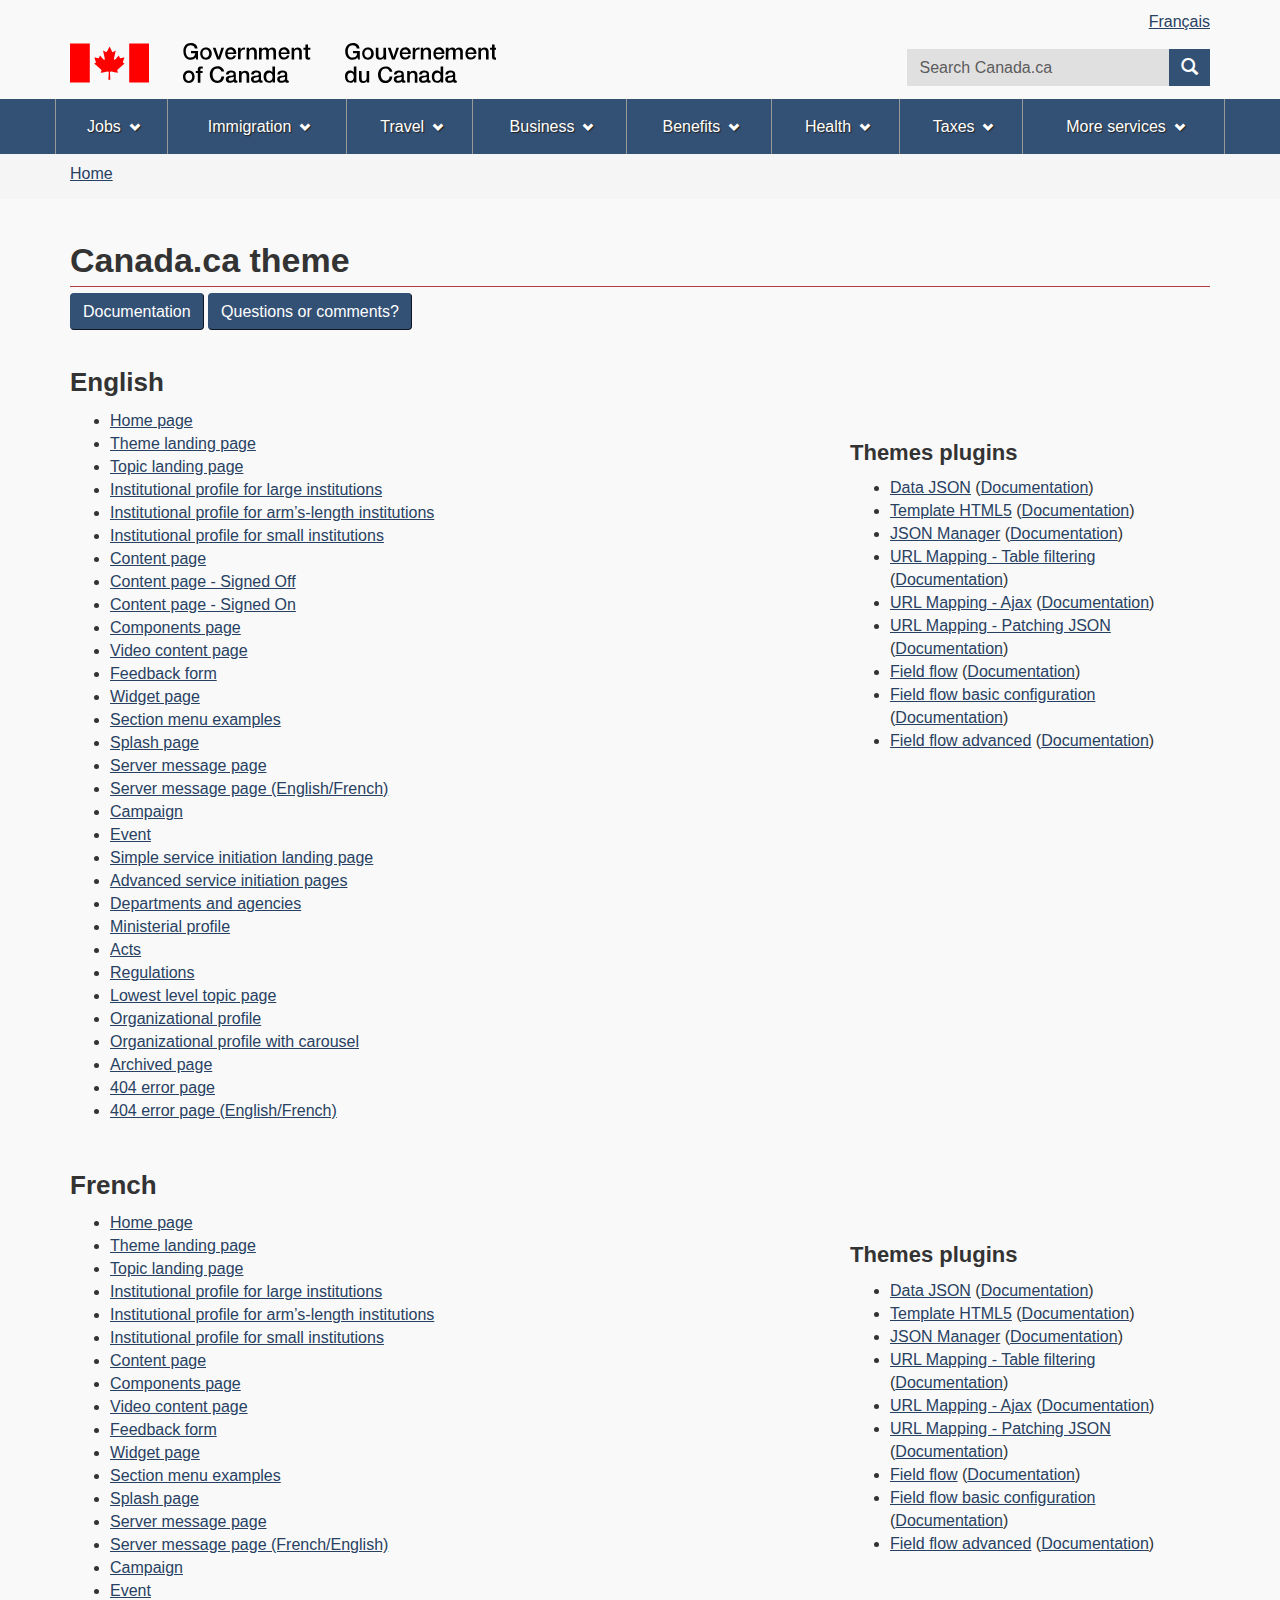
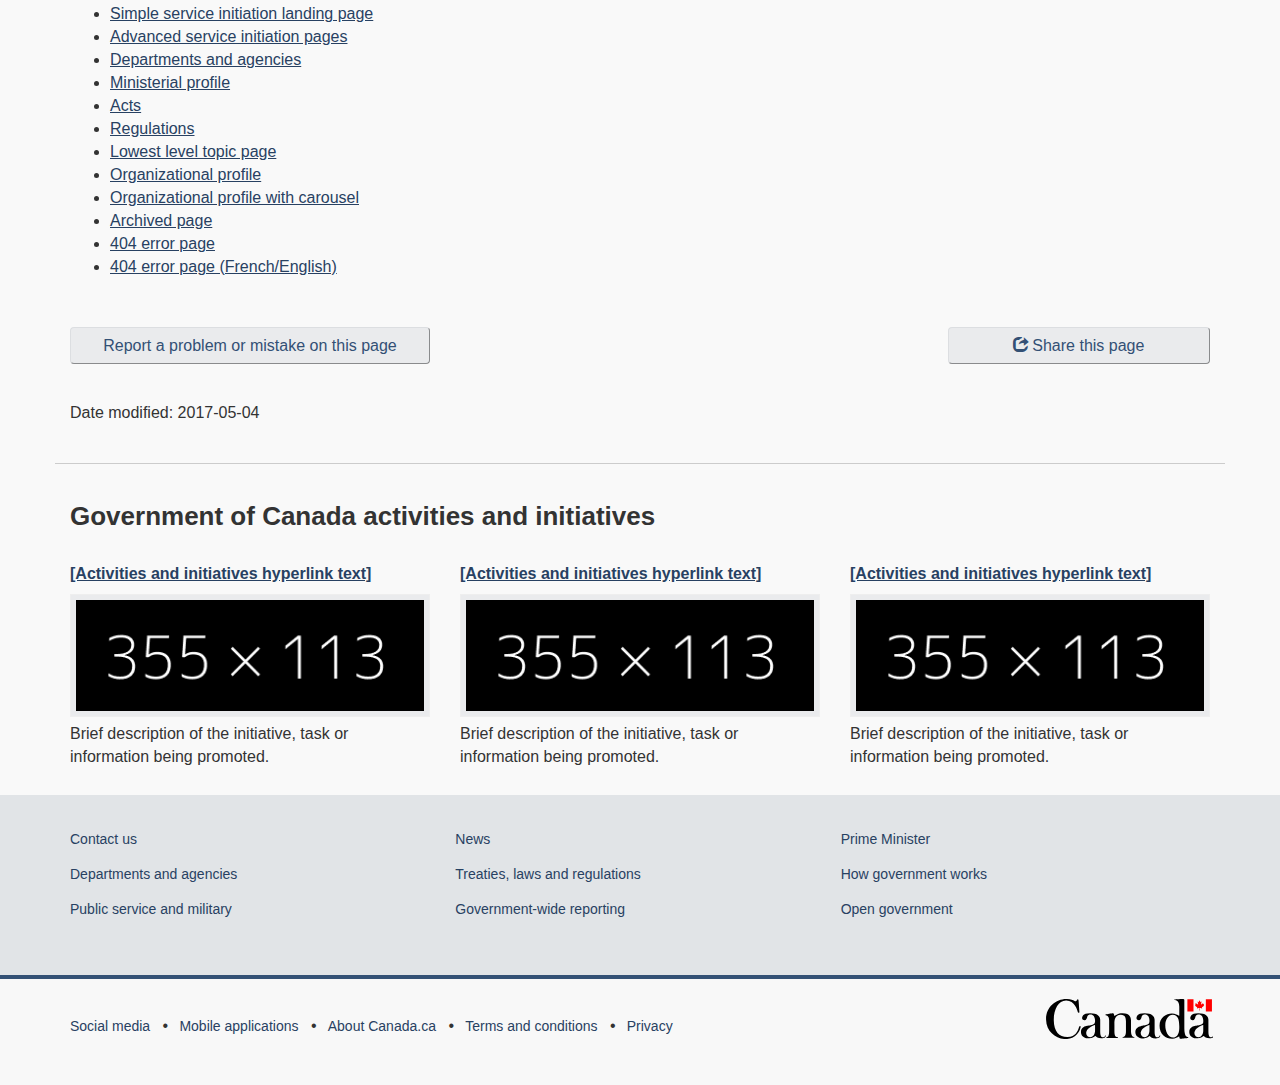
==== site/index-en.html @ 8832d7b1 "Full Canada.ca WET-BOEW theme, unminified with template pages and without docs and examples." ====
<!DOCTYPE html>
<!--[if lt IE 9]><html class="no-js lt-ie9" lang="en" dir="ltr"><![endif]-->
<!--[if gt IE 8]><!-->
<html class="no-js" lang="en" dir="ltr">
<!--<![endif]-->
	<head>
		<meta charset="utf-8" />
		<!-- Web Experience Toolkit (WET) / Boîte à outils de l'expérience Web (BOEW)
		wet-boew.github.io/wet-boew/License-en.html / wet-boew.github.io/wet-boew/Licence-fr.html -->
		<title>Canada.ca theme  -  Canada.ca</title>
		<meta content="width=device-width, initial-scale=1" name="viewport" />
		<!-- Meta data -->
		<meta name="description" content="Web Experience Toolkit (WET) includes reusable components for building and maintaining innovative Web sites that are accessible, usable, and interoperable. These reusable components are open source software and free for use by departments and external Web communities" />
		<!-- Meta data-->
		<!--[if gte IE 9 | !IE ]><!-->
		<link href="./../GCWeb/assets/favicon.ico" rel="icon" type="image/x-icon" />
		<link rel="stylesheet" href="./../GCWeb/css/theme.css" />
		<!--<![endif]-->
		
		
		
		
		<!--[if lt IE 9]>
		<link href="./../GCWeb/assets/favicon.ico" rel="shortcut icon" />
		
		<link rel="stylesheet" href="./../GCWeb/css/ie8-theme.css" />
		<script src="http://ajax.googleapis.com/ajax/libs/jquery/1.11.1/jquery.js"></script>
		<script src="./../wet-boew/js/ie8-wet-boew.js"></script>
		<![endif]-->
		<!--[if lte IE 9]>
		
		
		<![endif]-->
		
		<noscript><link rel="stylesheet" href="./../wet-boew/css/noscript.css" /></noscript>
		
		<!-- Google Tag Manager DO NOT REMOVE OR MODIFY - NE PAS SUPPRIMER OU MODIFIER -->
		<script>dataLayer1 = [];</script>
		<!-- End Google Tag Manager -->
	</head>
	<body vocab="http://schema.org/" typeof="WebPage">
		
<!-- Google Tag Manager DO NOT REMOVE OR MODIFY - NE PAS SUPPRIMER OU MODIFIER -->
<noscript><iframe title="Google Tag Manager" src="//www.googletagmanager.com/ns.html?id=GTM-TLGQ9K" height="0" width="0" style="display:none;visibility:hidden"></iframe></noscript>
<script>(function(w,d,s,l,i){w[l]=w[l]||[];w[l].push({'gtm.start': new Date().getTime(),event:'gtm.js'});var f=d.getElementsByTagName(s)[0], j=d.createElement(s),dl=l!='dataLayer1'?'&l='+l:'';j.async=true;j.src='//www.googletagmanager.com/gtm.js?id='+i+dl;f.parentNode.insertBefore(j,f);})(window,document,'script','dataLayer1','GTM-TLGQ9K');</script>
<!-- End Google Tag Manager -->
<ul id="wb-tphp">
	<li class="wb-slc">
		<a class="wb-sl" href="#wb-cont">Skip to main content</a>
	</li>
	<li class="wb-slc visible-sm visible-md visible-lg">
		<a class="wb-sl" href="#wb-info">Skip to "About this site"</a>
	</li>
</ul><header role="banner">
	<div id="wb-bnr" class="container">
	<section id="wb-lng" class="visible-md visible-lg text-right">
		<h2 class="wb-inv">Language selection</h2>
		<div class="row">
			<div class="col-md-12">
				<ul class="list-inline margin-bottom-none">
					<li><a lang="fr" href="index-fr.html">Français</a></li>
				</ul>
			</div>
		</div>
	</section>
		<div class="row">
				<div class="brand col-xs-8 col-sm-9 col-md-6">
					<a href="https://www.canada.ca/en.html"><object type="image/svg+xml" tabindex="-1" data="./../GCWeb/assets/sig-blk-en.svg"></object><span class="wb-inv"> Government of Canada / <span lang="fr">Gouvernement du Canada</span></span></a>
				</div>
	<section class="wb-mb-links col-xs-4 col-sm-3 visible-sm visible-xs" id="wb-glb-mn">
		<h2>Search and menus</h2>
		<ul class="list-inline text-right chvrn">
			<li><a href="#mb-pnl" title="Search and menus" aria-controls="mb-pnl" class="overlay-lnk" role="button"><span class="glyphicon glyphicon-search"><span class="glyphicon glyphicon-th-list"><span class="wb-inv">Search and menus</span></span></span></a></li>
		</ul>
		<div id="mb-pnl"></div>
	</section>
	<section id="wb-srch" class="col-xs-6 text-right visible-md visible-lg">
		<h2>Search</h2>
		<form action="#" method="post" name="cse-search-box" role="search" class="form-inline">
			<div class="form-group">
				<label for="wb-srch-q" class="wb-inv">Search website</label>
				<input id="wb-srch-q" list="wb-srch-q-ac" class="wb-srch-q form-control" name="q" type="search" value="" size="27" maxlength="150" placeholder="Search Canada.ca" />
				<datalist id="wb-srch-q-ac">
					<!--[if lte IE 9]><select><![endif]-->
					<!--[if lte IE 9]></select><![endif]-->
				</datalist>
			</div>
			<div class="form-group submit">
				<button type="submit" id="wb-srch-sub" class="btn btn-primary btn-small" name="wb-srch-sub"><span class="glyphicon-search glyphicon"></span><span class="wb-inv">Search</span></button>
			</div>
		</form>
	</section>
		</div>
	</div>
	<nav role="navigation" id="wb-sm" data-ajax-replace="./ajax/sitemenu-en.html" data-trgt="mb-pnl" class="wb-menu visible-md visible-lg" typeof="SiteNavigationElement">
		<div class="container nvbar">
			<h2>Topics menu</h2>
			<div class="row">
				<ul class="list-inline menu">
					<li><a href="https://www.canada.ca/en/services/jobs.html">Jobs</a></li>
					<li><a href="http://www.cic.gc.ca/english/index.asp">Immigration</a></li>
					<li><a href="https://travel.gc.ca/">Travel</a></li>
					<li><a href="https://www.canada.ca/en/services/business.html">Business</a></li>
					<li><a href="https://www.canada.ca/en/services/benefits.html">Benefits</a></li>
					<li><a href="https://www.canada.ca/en/services/health.html">Health</a></li>
					<li><a href="https://www.canada.ca/en/services/taxes.html">Taxes</a></li>
					<li><a href="https://www.canada.ca/en/services.html">More services</a></li>
				</ul>
			</div>
		</div>
	</nav>
	<nav role="navigation" id="wb-bc" property="breadcrumb">
		<h2>You are here:</h2>
		<div class="container">
			<div class="row">
				<ol class="breadcrumb">
									<li><a href="https://www.canada.ca/en.html">Home</a></li>
					
				</ol>
			</div>
		</div>
	</nav>
</header>
<main role="main" property="mainContentOfPage" class="container





">
			<h1 property="name" id="wb-cont">Canada.ca theme</h1>
			
			<p>
				<a class="btn btn-primary" href="docs/ref/GCWeb/GCWeb-en.html">Documentation</a>
				<a class="btn btn-primary" href="https://github.com/wet-boew/GCWeb/issues/new?title=Canada.ca%20theme:%20">Questions or comments?</a>
			</p>
			
<section>
	<h2>English</h2>
	<div class="row"><div class="col-md-8">
	<ul>
		<li><a href="home-en.html">Home page</a></li>
		<li><a href="theme-en.html">Theme landing page</a></li>
		<li><a href="topic-en.html">Topic landing page</a></li>
		<li><a href="institution-en.html">Institutional profile for large institutions</a></li>
		<li><a href="institution-arms-en.html">Institutional profile for arm’s-length institutions</a></li>
		<li><a href="institution-small-en.html">Institutional profile for small institutions</a></li>
		<li><a href="content-en.html">Content page</a></li>
		<li><a href="content-signedoff-en.html">Content page - Signed Off</a></li>
		<li><a href="content-signedon-en.html">Content page - Signed On</a></li>
		<li><a href="components-en.html">Components page</a></li>
		<li><a href="video-en.html">Video content page</a></li>
		<li><a href="feedback-en.html">Feedback form</a></li>
		<li><a href="widgets-en.html">Widget page</a></li>
		<li><a href="localnav/task1/index-en.html">Section menu examples</a></li>
		<li><a href="splashpage.html">Splash page</a></li>
		<li><a href="servermessage-en.html">Server message page</a></li>
		<li><a href="servermessage-en-fr.html">Server message page (English/French)</a></li>
		<li><a href="campaign-en.html">Campaign</a></li>
		<li><a href="event-en.html">Event</a></li>
		<li><a href="service-en.html">Simple service initiation landing page</a></li>
		<li><a href="advancedservice/index-en.html">Advanced service initiation pages</a></li>
		<li><a href="dept-en.html">Departments and agencies</a></li>
		<li><a href="ministerial-en.html">Ministerial profile</a></li>
		<li><a href="act-en.html">Acts</a></li>
		<li><a href="regulations-en.html">Regulations</a></li>
		<li><a href="topic-lowest-en.html">Lowest level topic page</a></li>
		<li><a href="organizational-en.html">Organizational profile</a></li>
		<li><a href="organizational-carousel-en.html">Organizational profile with carousel</a></li>
		<li><a href="archived-en.html">Archived page</a></li>
		<li><a href="404-en.html">404 error page</a></li>
		<li><a href="404-en-fr.html">404 error page (English/French)</a></li>
	</ul>
	</div><div class="col-md-4">
		<section>
			<h3>Themes plugins</h3>
			<ul>
				<li><a href="demos/data-json/data-json-en.html">Data JSON</a> (<a href="demos/data-json/data-json-doc-en.html">Documentation</a>)</li>
				<li><a href="demos/data-json/template-en.html">Template HTML5</a> (<a href="demos/data-json/data-json-doc-en.html">Documentation</a>)</li>
				<li><a href="demos/jsonmanager/jsonmanager-en.html">JSON Manager</a> (<a href="demos/jsonmanager/jsonmanager-doc-en.html">Documentation</a>)</li>
				<li><a href="demos/urlmapping/tblfilter-en.html">URL Mapping - Table filtering</a> (<a href="demos/urlmapping/urlmapping-doc-en.html">Documentation</a>)</li>
				<li><a href="demos/urlmapping/ajax-en.html">URL Mapping - Ajax</a> (<a href="demos/urlmapping/urlmapping-doc-en.html">Documentation</a>)</li>
				<li><a href="demos/urlmapping/patches-en.html">URL Mapping - Patching JSON</a> (<a href="demos/urlmapping/urlmapping-doc-en.html">Documentation</a>)</li>
				<li><a href="demos/fieldflow/fieldflow-en.html">Field flow</a> (<a href="demos/fieldflow/fieldflow-doc-en.html">Documentation</a>)</li>
				<li><a href="demos/fieldflow/basic-en.html">Field flow basic configuration</a> (<a href="demos/fieldflow/fieldflow-doc-en.html">Documentation</a>)</li>
				<li><a href="demos/fieldflow/advanced-en.html">Field flow advanced</a> (<a href="demos/fieldflow/fieldflow-doc-en.html">Documentation</a>)</li>
			</ul>
		</section>
	</div></div>
</section>
<section>
	<h2>French</h2>
	<div class="row"><div class="col-md-8">
	<ul>
		<li><a href="home-fr.html">Home page</a></li>
		<li><a href="theme-fr.html">Theme landing page</a></li>
		<li><a href="topic-fr.html">Topic landing page</a></li>
		<li><a href="institution-fr.html">Institutional profile for large institutions</a></li>
		<li><a href="institution-arms-fr.html">Institutional profile for arm’s-length institutions</a></li>
		<li><a href="institution-small-fr.html">Institutional profile for small institutions</a></li>
		<li><a href="content-fr.html">Content page</a></li>
		<li><a href="components-fr.html">Components page</a></li>
		<li><a href="video-fr.html">Video content page</a></li>
		<li><a href="feedback-fr.html">Feedback form</a></li>
		<li><a href="widgets-fr.html">Widget page</a></li>
		<li><a href="localnav/task1/index-fr.html">Section menu examples</a></li>
		<li><a href="splashpage.html">Splash page</a></li>
		<li><a href="servermessage-fr.html">Server message page</a></li>
		<li><a href="servermessage-fr-en.html">Server message page (French/English)</a></li>
		<li><a href="campaign-fr.html">Campaign</a></li>
		<li><a href="event-fr.html">Event</a></li>
		<li><a href="service-fr.html">Simple service initiation landing page</a></li>
		<li><a href="advancedservice/index-fr.html">Advanced service initiation pages</a></li>
		<li><a href="dept-fr.html">Departments and agencies</a></li>
		<li><a href="ministerial-fr.html">Ministerial profile</a></li>
		<li><a href="act-fr.html">Acts</a></li>
		<li><a href="regulations-fr.html">Regulations</a></li>
		<li><a href="topic-lowest-fr.html">Lowest level topic page</a></li>
		<li><a href="organizational-fr.html">Organizational profile</a></li>
		<li><a href="organizational-carousel-fr.html">Organizational profile with carousel</a></li>
		<li><a href="archived-fr.html">Archived page</a></li>
		<li><a href="404-fr.html">404 error page</a></li>
		<li><a href="404-fr-en.html">404 error page (French/English)</a></li>
	</ul>
	</div><div class="col-md-4">
		<section>
			<h3>Themes plugins</h3>
			<ul>
				<li><a href="demos/data-json/data-json-fr.html" hreflang="fr">Data JSON</a> (<a hreflang="fr" href="demos/data-json/data-json-doc-fr.html">Documentation</a>)</li>
				<li><a href="demos/data-json/template-fr.html" hreflang="fr">Template HTML5</a> (<a hreflang="fr" href="demos/data-json/data-json-doc-fr.html">Documentation</a>)</li>
				<li><a href="demos/jsonmanager/jsonmanager-fr.html" hreflang="fr">JSON Manager</a> (<a href="demos/jsonmanager/jsonmanager-doc-fr.html">Documentation</a>)</li>
				<li><a href="demos/urlmapping/tblfilter-fr.html" hreflang="fr">URL Mapping - Table filtering</a> (<a hreflang="fr" href="demos/urlmapping/urlmapping-doc-fr.html">Documentation</a>)</li>
				<li><a href="demos/urlmapping/ajax-fr.html" hreflang="fr">URL Mapping - Ajax</a> (<a hreflang="fr" href="demos/urlmapping/urlmapping-doc-fr.html">Documentation</a>)</li>
				<li><a href="demos/urlmapping/patches-fr.html" hreflang="fr">URL Mapping - Patching JSON</a> (<a hreflang="fr" href="demos/urlmapping/urlmapping-doc-fr.html">Documentation</a>)</li>
				<li><a href="demos/fieldflow/fieldflow-fr.html" hreflang="fr">Field flow</a> (<a hreflang="fr" href="demos/fieldflow/fieldflow-doc-fr.html">Documentation</a>)</li>
				<li><a href="demos/fieldflow/basic-fr.html" hreflang="fr">Field flow basic configuration</a> (<a hreflang="fr" href="demos/fieldflow/fieldflow-doc-fr.html">Documentation</a>)</li>
				<li><a href="demos/fieldflow/advanced-fr.html" hreflang="fr">Field flow advanced</a> (<a hreflang="fr" href="demos/fieldflow/fieldflow-doc-fr.html">Documentation</a>)</li>
			</ul>
		</section>
	</div></div>
</section>

	<div class="row pagedetails">
		<div class="col-sm-6 col-lg-4 mrgn-tp-sm">
			<a href="https://www.canada.ca/en/report-problem.html" class="btn btn-default btn-block">Report a problem or mistake on this page</a>
		</div>
			<div class="col-sm-3 mrgn-tp-sm pull-right">
				<div class="wb-share" data-wb-share='{"lnkClass": "btn btn-default btn-block"}'></div>
			</div>
		<div class="datemod col-xs-12 mrgn-tp-lg">
			<dl id="wb-dtmd">
				<dt>Date modified:&#32;</dt>
				<dd><time property="dateModified">2017-05-04</time></dd>
			</dl>
		</div>
	</div>
</main>
	<aside class="gc-nttvs container">
		<h2>Government of Canada activities and initiatives</h2>
		<div id="gcwb_prts" class="wb-eqht row">
		<section class="col-lg-4 col-md-6 mrgn-bttm-md">
			<a rel="external" href="#">
				<h3 class="h5">[Activities and initiatives hyperlink text]</h3>
				<img class="img-responsive thumbnail mrgn-bttm-sm" src="./img/features/355x113.png" alt="" />
			</a>
			<p>Brief description of the initiative, task or information being promoted.</p>
		</section>
		<section class="col-lg-4 col-md-6 mrgn-bttm-md">
			<a rel="external" href="#">
				<h3 class="h5">[Activities and initiatives hyperlink text]</h3>
				<img class="img-responsive thumbnail mrgn-bttm-sm" src="./img/features/355x113.png" alt="" />
			</a>
			<p>Brief description of the initiative, task or information being promoted.</p>
		</section>
		<section class="col-lg-4 col-md-6 mrgn-bttm-md">
			<a rel="external" href="#">
				<h3 class="h5">[Activities and initiatives hyperlink text]</h3>
				<img class="img-responsive thumbnail mrgn-bttm-sm" src="./img/features/355x113.png" alt="" />
			</a>
			<p>Brief description of the initiative, task or information being promoted.</p>
		</section>
	</div>
	</aside>
	<footer role="contentinfo" id="wb-info">
		<nav role="navigation" class="container wb-navcurr">
			<h2 class="wb-inv">About government</h2>
			<ul class="list-unstyled colcount-sm-2 colcount-md-3">
				<li><a href="https://www.canada.ca/en/contact.html">Contact us</a></li>
				<li><a href="https://www.canada.ca/en/government/dept.html">Departments and agencies</a></li>
				<li><a href="https://www.canada.ca/en/government/publicservice.html">Public service and military</a></li>
				<li><a href="https://www.canada.ca/en/news.html">News</a></li>
				<li><a href="https://www.canada.ca/en/government/system/laws.html">Treaties, laws and regulations</a></li>
				<li><a href="https://www.canada.ca/en/transparency/reporting.html">Government-wide reporting</a></li>
				<li><a href="http://pm.gc.ca/eng">Prime Minister</a></li>
				<li><a href="https://www.canada.ca/en/government/system.html">How government works</a></li>
				<li><a href="http://open.canada.ca/en/">Open government</a></li>
			</ul>	</nav>
		<div class="brand">
			<div class="container">
				<div class="row ">
					<nav class="col-md-10 ftr-urlt-lnk">
						<h2 class="wb-inv">About this site</h2>
						<ul>
							<li><a href="https://www.canada.ca/en/social.html">Social media</a></li>
							<li><a href="https://www.canada.ca/en/mobile.html">Mobile applications</a></li>
							<li><a href="https://www1.canada.ca/en/newsite.html">About Canada.ca</a></li>
							<li><a href="https://www.canada.ca/en/transparency/terms.html">Terms and conditions</a></li>
							<li><a href="https://www.canada.ca/en/transparency/privacy.html">Privacy</a></li>
						</ul>
					</nav>
					<div class="col-xs-6 visible-sm visible-xs tofpg">
						<a href="#wb-cont">Top of Page <span class="glyphicon glyphicon-chevron-up"></span></a>
					</div>
					<div class="col-xs-6 col-md-2 text-right">
						<object type="image/svg+xml" tabindex="-1" role="img" data="./../GCWeb/assets/wmms-blk.svg" aria-label="Symbol of the Government of Canada"></object>
					</div>
				</div>
			</div>
		</div>
	</footer>
		<!--[if gte IE 9 | !IE ]><!-->
		<script src="https://ajax.googleapis.com/ajax/libs/jquery/2.1.4/jquery.js"></script>
		<script src="./../wet-boew/js/wet-boew.js"></script>
		<!--<![endif]-->
		
		<!--[if lt IE 9]>
		<script src="./../wet-boew/js/ie8-wet-boew2.js"></script>
		
		<![endif]-->
		<script src="./../GCWeb/js/theme.js"></script>
		
	</body>
</html>
---- GCWeb/css/theme.css ----
@charset "utf-8";
/*!
 * Web Experience Toolkit (WET) / Boîte à outils de l'expérience Web (BOEW)
 * wet-boew.github.io/wet-boew/License-en.html / wet-boew.github.io/wet-boew/Licence-fr.html
 * v4.0.25-development - 2017-05-04
 *
 */
@charset "UTF-8";
/*
 *
 * Web Experience Toolkit (WET) / Boîte à outils de l'expérience Web (BOEW)
 * wet-boew.github.io/wet-boew/License-en.html / wet-boew.github.io/wet-boew/Licence-fr.html
 *
 */
/*
 Global variables for GCWeb
 */
/*
Left menu variables
*/
/*
 * Web Experience Toolkit (WET) / Boîte à outils de l'expérience Web (BOEW)
 * wet-boew.github.io/wet-boew/License-en.html / wet-boew.github.io/wet-boew/Licence-fr.html
 */
/*
 * HOW TO USE THIS FILE
 * Use this file to override Bootstrap variables and WET custom variables.
 * If there is a Bootstrap variable not shown here that you want to override, go to "../lib/bootstrap-sass-official/assets/stylesheets/bootstrap/variables" to view the variables that you can override. Simply copy and paste the variable and its applicable section (if applicable) from the Bootstrap file into this override file and override the variables as applicable.
 */
/* TODO: Remove this block when including bootstrap 3.3.5 */
/*!
 * Bootstrap v3.3.1 (http://getbootstrap.com)
 * Copyright 2011-2015 Twitter, Inc.
 * Licensed under MIT (https://github.com/twbs/bootstrap/blob/master/LICENSE)
 */
/*!
 * GLYPHICONS Halflings for Twitter Bootstrap by GLYPHICONS.com | Licensed under http://www.apache.org/licenses/LICENSE-2.0
 */
/*! normalize.css v3.0.2 | MIT License | git.io/normalize */
html {
  font-family: sans-serif;
  -ms-text-size-adjust: 100%;
  -webkit-text-size-adjust: 100%; }

body {
  margin: 0; }

article,
aside,
details,
figcaption,
figure,
footer,
header,
hgroup,
main,
menu,
nav,
section,
summary {
  display: block; }

audio,
canvas,
progress,
video {
  display: inline-block;
  vertical-align: baseline; }

audio:not([controls]) {
  display: none;
  height: 0; }

[hidden],
template {
  display: none; }

a {
  background-color: transparent; }

a:active,
a:hover {
  outline: 0; }

abbr[title] {
  border-bottom: 1px dotted; }

b,
strong {
  font-weight: bold; }

dfn {
  font-style: italic; }

h1 {
  font-size: 2em;
  margin: 0.67em 0; }

mark {
  background: #ff0;
  color: #000; }

small {
  font-size: 80%; }

sub,
sup {
  font-size: 75%;
  line-height: 0;
  position: relative;
  vertical-align: baseline; }

sup {
  top: -0.5em; }

sub {
  bottom: -0.25em; }

img {
  border: 0; }

svg:not(:root) {
  overflow: hidden; }

figure {
  margin: 1em 40px; }

hr {
  -moz-box-sizing: content-box;
  -webkit-box-sizing: content-box;
  box-sizing: content-box;
  height: 0; }

pre {
  overflow: auto; }

code,
kbd,
pre,
samp {
  font-family: monospace, monospace;
  font-size: 1em; }

button,
input,
optgroup,
select,
textarea {
  color: inherit;
  font: inherit;
  margin: 0; }

button {
  overflow: visible; }

button,
select {
  text-transform: none; }

button,
html input[type="button"],
input[type="reset"],
input[type="submit"] {
  -webkit-appearance: button;
  cursor: pointer; }

button[disabled],
html input[disabled] {
  cursor: default; }

button::-moz-focus-inner,
input::-moz-focus-inner {
  border: 0;
  padding: 0; }

input {
  line-height: normal; }

input[type="checkbox"],
input[type="radio"] {
  -webkit-box-sizing: border-box;
  -moz-box-sizing: border-box;
  box-sizing: border-box;
  padding: 0; }

input[type="number"]::-webkit-inner-spin-button,
input[type="number"]::-webkit-outer-spin-button {
  height: auto; }

input[type="search"] {
  -webkit-appearance: textfield;
  -moz-box-sizing: content-box;
  -webkit-box-sizing: content-box;
  box-sizing: content-box; }

input[type="search"]::-webkit-search-cancel-button,
input[type="search"]::-webkit-search-decoration {
  -webkit-appearance: none; }

fieldset {
  border: 1px solid #c0c0c0;
  margin: 0 2px;
  padding: 0.35em 0.625em 0.75em; }

legend {
  border: 0;
  padding: 0; }

textarea {
  overflow: auto; }

optgroup {
  font-weight: bold; }

table {
  border-collapse: collapse;
  border-spacing: 0; }

td,
th {
  padding: 0; }

/*! Source: https://github.com/h5bp/html5-boilerplate/blob/master/src/css/main.css */
@media print {
  *,
  *:before,
  *:after {
    background: transparent !important;
    color: #000 !important;
    -webkit-box-shadow: none !important;
    box-shadow: none !important;
    text-shadow: none !important; }
  a,
  a:visited {
    text-decoration: underline; }
  a[href]:after {
    content: " (" attr(href) ")"; }
  abbr[title]:after {
    content: " (" attr(title) ")"; }
  a[href^="#"]:after,
  a[href^="javascript:"]:after {
    content: ""; }
  pre,
  blockquote {
    border: 1px solid #999;
    page-break-inside: avoid; }
  thead {
    display: table-header-group; }
  tr,
  img {
    page-break-inside: avoid; }
  img {
    max-width: 100% !important; }
  p,
  h2,
  h3 {
    orphans: 3;
    widows: 3; }
  h2,
  h3 {
    page-break-after: avoid; }
  select {
    background: #fff !important; }
  .navbar {
    display: none; }
  .btn > .caret,
  .dropup > .btn > .caret {
    border-top-color: #000 !important; }
  .label {
    border: 1px solid #000; }
  .table {
    border-collapse: collapse !important; }
    .table td,
    .table th {
      background-color: #fff !important; }
  .table-bordered th,
  .table-bordered td {
    border: 1px solid #ddd !important; } }

@font-face {
  font-family: 'Glyphicons Halflings';
  src: url("../../wet-boew/fonts/glyphicons-halflings-regular.eot");
  src: url("../../wet-boew/fonts/glyphicons-halflings-regular.eot?#iefix") format("embedded-opentype"), url("../../wet-boew/fonts/glyphicons-halflings-regular.woff") format("woff"), url("../../wet-boew/fonts/glyphicons-halflings-regular.ttf") format("truetype"), url("../../wet-boew/fonts/glyphicons-halflings-regular.svg#glyphicons_halflingsregular") format("svg"); }

.glyphicon {
  position: relative;
  top: 1px;
  display: inline-block;
  font-family: 'Glyphicons Halflings';
  font-style: normal;
  font-weight: normal;
  line-height: 1;
  -webkit-font-smoothing: antialiased;
  -moz-osx-font-smoothing: grayscale; }

.glyphicon-asterisk:before {
  content: "\2a"; }

.glyphicon-plus:before {
  content: "\2b"; }

.glyphicon-euro:before,
.glyphicon-eur:before {
  content: "\20ac"; }

.glyphicon-minus:before {
  content: "\2212"; }

.glyphicon-cloud:before {
  content: "\2601"; }

.glyphicon-envelope:before {
  content: "\2709"; }

.glyphicon-pencil:before {
  content: "\270f"; }

.glyphicon-glass:before {
  content: "\e001"; }

.glyphicon-music:before {
  content: "\e002"; }

.glyphicon-search:before {
  content: "\e003"; }

.glyphicon-heart:before {
  content: "\e005"; }

.glyphicon-star:before {
  content: "\e006"; }

.glyphicon-star-empty:before {
  content: "\e007"; }

.glyphicon-user:before {
  content: "\e008"; }

.glyphicon-film:before {
  content: "\e009"; }

.glyphicon-th-large:before {
  content: "\e010"; }

.glyphicon-th:before {
  content: "\e011"; }

.glyphicon-th-list:before {
  content: "\e012"; }

.glyphicon-ok:before {
  content: "\e013"; }

.glyphicon-remove:before {
  content: "\e014"; }

.glyphicon-zoom-in:before {
  content: "\e015"; }

.glyphicon-zoom-out:before {
  content: "\e016"; }

.glyphicon-off:before {
  content: "\e017"; }

.glyphicon-signal:before {
  content: "\e018"; }

.glyphicon-cog:before {
  content: "\e019"; }

.glyphicon-trash:before {
  content: "\e020"; }

.glyphicon-home:before {
  content: "\e021"; }

.glyphicon-file:before {
  content: "\e022"; }

.glyphicon-time:before {
  content: "\e023"; }

.glyphicon-road:before {
  content: "\e024"; }

.glyphicon-download-alt:before {
  content: "\e025"; }

.glyphicon-download:before {
  content: "\e026"; }

.glyphicon-upload:before {
  content: "\e027"; }

.glyphicon-inbox:before {
  content: "\e028"; }

.glyphicon-play-circle:before {
  content: "\e029"; }

.glyphicon-repeat:before {
  content: "\e030"; }

.glyphicon-refresh:before {
  content: "\e031"; }

.glyphicon-list-alt:before {
  content: "\e032"; }

.glyphicon-lock:before {
  content: "\e033"; }

.glyphicon-flag:before {
  content: "\e034"; }

.glyphicon-headphones:before {
  content: "\e035"; }

.glyphicon-volume-off:before {
  content: "\e036"; }

.glyphicon-volume-down:before {
  content: "\e037"; }

.glyphicon-volume-up:before {
  content: "\e038"; }

.glyphicon-qrcode:before {
  content: "\e039"; }

.glyphicon-barcode:before {
  content: "\e040"; }

.glyphicon-tag:before {
  content: "\e041"; }

.glyphicon-tags:before {
  content: "\e042"; }

.glyphicon-book:before {
  content: "\e043"; }

.glyphicon-bookmark:before {
  content: "\e044"; }

.glyphicon-print:before {
  content: "\e045"; }

.glyphicon-camera:before {
  content: "\e046"; }

.glyphicon-font:before {
  content: "\e047"; }

.glyphicon-bold:before {
  content: "\e048"; }

.glyphicon-italic:before {
  content: "\e049"; }

.glyphicon-text-height:before {
  content: "\e050"; }

.glyphicon-text-width:before {
  content: "\e051"; }

.glyphicon-align-left:before {
  content: "\e052"; }

.glyphicon-align-center:before {
  content: "\e053"; }

.glyphicon-align-right:before {
  content: "\e054"; }

.glyphicon-align-justify:before {
  content: "\e055"; }

.glyphicon-list:before {
  content: "\e056"; }

.glyphicon-indent-left:before {
  content: "\e057"; }

.glyphicon-indent-right:before {
  content: "\e058"; }

.glyphicon-facetime-video:before {
  content: "\e059"; }

.glyphicon-picture:before {
  content: "\e060"; }

.glyphicon-map-marker:before {
  content: "\e062"; }

.glyphicon-adjust:before {
  content: "\e063"; }

.glyphicon-tint:before {
  content: "\e064"; }

.glyphicon-edit:before {
  content: "\e065"; }

.glyphicon-share:before {
  content: "\e066"; }

.glyphicon-check:before {
  content: "\e067"; }

.glyphicon-move:before {
  content: "\e068"; }

.glyphicon-step-backward:before {
  content: "\e069"; }

.glyphicon-fast-backward:before {
  content: "\e070"; }

.glyphicon-backward:before {
  content: "\e071"; }

.glyphicon-play:before {
  content: "\e072"; }

.glyphicon-pause:before {
  content: "\e073"; }

.glyphicon-stop:before {
  content: "\e074"; }

.glyphicon-forward:before {
  content: "\e075"; }

.glyphicon-fast-forward:before {
  content: "\e076"; }

.glyphicon-step-forward:before {
  content: "\e077"; }

.glyphicon-eject:before {
  content: "\e078"; }

.glyphicon-chevron-left:before {
  content: "\e079"; }

.glyphicon-chevron-right:before {
  content: "\e080"; }

.glyphicon-plus-sign:before {
  content: "\e081"; }

.glyphicon-minus-sign:before {
  content: "\e082"; }

.glyphicon-remove-sign:before {
  content: "\e083"; }

.glyphicon-ok-sign:before {
  content: "\e084"; }

.glyphicon-question-sign:before {
  content: "\e085"; }

.glyphicon-info-sign:before {
  content: "\e086"; }

.glyphicon-screenshot:before {
  content: "\e087"; }

.glyphicon-remove-circle:before {
  content: "\e088"; }

.glyphicon-ok-circle:before {
  content: "\e089"; }

.glyphicon-ban-circle:before {
  content: "\e090"; }

.glyphicon-arrow-left:before {
  content: "\e091"; }

.glyphicon-arrow-right:before {
  content: "\e092"; }

.glyphicon-arrow-up:before {
  content: "\e093"; }

.glyphicon-arrow-down:before {
  content: "\e094"; }

.glyphicon-share-alt:before {
  content: "\e095"; }

.glyphicon-resize-full:before {
  content: "\e096"; }

.glyphicon-resize-small:before {
  content: "\e097"; }

.glyphicon-exclamation-sign:before {
  content: "\e101"; }

.glyphicon-gift:before {
  content: "\e102"; }

.glyphicon-leaf:before {
  content: "\e103"; }

.glyphicon-fire:before {
  content: "\e104"; }

.glyphicon-eye-open:before {
  content: "\e105"; }

.glyphicon-eye-close:before {
  content: "\e106"; }

.glyphicon-warning-sign:before {
  content: "\e107"; }

.glyphicon-plane:before {
  content: "\e108"; }

.glyphicon-calendar:before {
  content: "\e109"; }

.glyphicon-random:before {
  content: "\e110"; }

.glyphicon-comment:before {
  content: "\e111"; }

.glyphicon-magnet:before {
  content: "\e112"; }

.glyphicon-chevron-up:before {
  content: "\e113"; }

.glyphicon-chevron-down:before {
  content: "\e114"; }

.glyphicon-retweet:before {
  content: "\e115"; }

.glyphicon-shopping-cart:before {
  content: "\e116"; }

.glyphicon-folder-close:before {
  content: "\e117"; }

.glyphicon-folder-open:before {
  content: "\e118"; }

.glyphicon-resize-vertical:before {
  content: "\e119"; }

.glyphicon-resize-horizontal:before {
  content: "\e120"; }

.glyphicon-hdd:before {
  content: "\e121"; }

.glyphicon-bullhorn:before {
  content: "\e122"; }

.glyphicon-bell:before {
  content: "\e123"; }

.glyphicon-certificate:before {
  content: "\e124"; }

.glyphicon-thumbs-up:before {
  content: "\e125"; }

.glyphicon-thumbs-down:before {
  content: "\e126"; }

.glyphicon-hand-right:before {
  content: "\e127"; }

.glyphicon-hand-left:before {
  content: "\e128"; }

.glyphicon-hand-up:before {
  content: "\e129"; }

.glyphicon-hand-down:before {
  content: "\e130"; }

.glyphicon-circle-arrow-right:before {
  content: "\e131"; }

.glyphicon-circle-arrow-left:before {
  content: "\e132"; }

.glyphicon-circle-arrow-up:before {
  content: "\e133"; }

.glyphicon-circle-arrow-down:before {
  content: "\e134"; }

.glyphicon-globe:before {
  content: "\e135"; }

.glyphicon-wrench:before {
  content: "\e136"; }

.glyphicon-tasks:before {
  content: "\e137"; }

.glyphicon-filter:before {
  content: "\e138"; }

.glyphicon-briefcase:before {
  content: "\e139"; }

.glyphicon-fullscreen:before {
  content: "\e140"; }

.glyphicon-dashboard:before {
  content: "\e141"; }

.glyphicon-paperclip:before {
  content: "\e142"; }

.glyphicon-heart-empty:before {
  content: "\e143"; }

.glyphicon-link:before {
  content: "\e144"; }

.glyphicon-phone:before {
  content: "\e145"; }

.glyphicon-pushpin:before {
  content: "\e146"; }

.glyphicon-usd:before {
  content: "\e148"; }

.glyphicon-gbp:before {
  content: "\e149"; }

.glyphicon-sort:before {
  content: "\e150"; }

.glyphicon-sort-by-alphabet:before {
  content: "\e151"; }

.glyphicon-sort-by-alphabet-alt:before {
  content: "\e152"; }

.glyphicon-sort-by-order:before {
  content: "\e153"; }

.glyphicon-sort-by-order-alt:before {
  content: "\e154"; }

.glyphicon-sort-by-attributes:before {
  content: "\e155"; }

.glyphicon-sort-by-attributes-alt:before {
  content: "\e156"; }

.glyphicon-unchecked:before {
  content: "\e157"; }

.glyphicon-expand:before {
  content: "\e158"; }

.glyphicon-collapse-down:before {
  content: "\e159"; }

.glyphicon-collapse-up:before {
  content: "\e160"; }

.glyphicon-log-in:before {
  content: "\e161"; }

.glyphicon-flash:before {
  content: "\e162"; }

.glyphicon-log-out:before {
  content: "\e163"; }

.glyphicon-new-window:before {
  content: "\e164"; }

.glyphicon-record:before {
  content: "\e165"; }

.glyphicon-save:before {
  content: "\e166"; }

.glyphicon-open:before {
  content: "\e167"; }

.glyphicon-saved:before {
  content: "\e168"; }

.glyphicon-import:before {
  content: "\e169"; }

.glyphicon-export:before {
  content: "\e170"; }

.glyphicon-send:before {
  content: "\e171"; }

.glyphicon-floppy-disk:before {
  content: "\e172"; }

.glyphicon-floppy-saved:before {
  content: "\e173"; }

.glyphicon-floppy-remove:before {
  content: "\e174"; }

.glyphicon-floppy-save:before {
  content: "\e175"; }

.glyphicon-floppy-open:before {
  content: "\e176"; }

.glyphicon-credit-card:before {
  content: "\e177"; }

.glyphicon-transfer:before {
  content: "\e178"; }

.glyphicon-cutlery:before {
  content: "\e179"; }

.glyphicon-header:before {
  content: "\e180"; }

.glyphicon-compressed:before {
  content: "\e181"; }

.glyphicon-earphone:before {
  content: "\e182"; }

.glyphicon-phone-alt:before {
  content: "\e183"; }

.glyphicon-tower:before {
  content: "\e184"; }

.glyphicon-stats:before {
  content: "\e185"; }

.glyphicon-sd-video:before {
  content: "\e186"; }

.glyphicon-hd-video:before {
  content: "\e187"; }

.glyphicon-subtitles:before {
  content: "\e188"; }

.glyphicon-sound-stereo:before {
  content: "\e189"; }

.glyphicon-sound-dolby:before {
  content: "\e190"; }

.glyphicon-sound-5-1:before {
  content: "\e191"; }

.glyphicon-sound-6-1:before {
  content: "\e192"; }

.glyphicon-sound-7-1:before {
  content: "\e193"; }

.glyphicon-copyright-mark:before {
  content: "\e194"; }

.glyphicon-registration-mark:before {
  content: "\e195"; }

.glyphicon-cloud-download:before {
  content: "\e197"; }

.glyphicon-cloud-upload:before {
  content: "\e198"; }

.glyphicon-tree-conifer:before {
  content: "\e199"; }

.glyphicon-tree-deciduous:before {
  content: "\e200"; }

* {
  -webkit-box-sizing: border-box;
  -moz-box-sizing: border-box;
  box-sizing: border-box; }

*:before,
*:after {
  -webkit-box-sizing: border-box;
  -moz-box-sizing: border-box;
  box-sizing: border-box; }

html {
  font-size: 10px;
  -webkit-tap-highlight-color: transparent; }

body {
  font-family: "Helvetica Neue", Helvetica, Arial, sans-serif;
  font-size: 16px;
  line-height: 1.4375;
  color: #333333;
  background-color: #f9f9f9; }

input,
button,
select,
textarea {
  font-family: inherit;
  font-size: inherit;
  line-height: inherit; }

a {
  color: #295376;
  text-decoration: none; }
  a:hover, a:focus {
    color: #0535d2;
    text-decoration: underline; }
  a:focus {
    outline: thin dotted;
    outline: 5px auto -webkit-focus-ring-color;
    outline-offset: -2px; }

figure {
  margin: 0; }

img {
  vertical-align: middle; }

.img-responsive {
  display: block;
  max-width: 100%;
  height: auto; }

.img-rounded {
  border-radius: 6px; }

.img-thumbnail {
  padding: 4px;
  line-height: 1.4375;
  background-color: #f9f9f9;
  border: 1px solid #ddd;
  border-radius: 4px;
  -webkit-transition: all 0.2s ease-in-out;
  transition: all 0.2s ease-in-out;
  display: inline-block;
  max-width: 100%;
  height: auto; }

.img-circle {
  border-radius: 50%; }

hr {
  margin-top: 23px;
  margin-bottom: 23px;
  border: 0;
  border-top: 1px solid #eeeeee; }

.sr-only {
  position: absolute;
  width: 1px;
  height: 1px;
  margin: -1px;
  padding: 0;
  overflow: hidden;
  clip: rect(0, 0, 0, 0);
  border: 0; }

.sr-only-focusable:active, .sr-only-focusable:focus {
  position: static;
  width: auto;
  height: auto;
  margin: 0;
  overflow: visible;
  clip: auto; }

h1, h2, h3, h4, h5, h6,
.h1, .h2, .h3, .h4, .h5, .h6 {
  font-family: inherit;
  font-weight: 500;
  line-height: 1.1;
  color: inherit; }
  h1 small,
  h1 .small, h2 small,
  h2 .small, h3 small,
  h3 .small, h4 small,
  h4 .small, h5 small,
  h5 .small, h6 small,
  h6 .small,
  .h1 small,
  .h1 .small, .h2 small,
  .h2 .small, .h3 small,
  .h3 .small, .h4 small,
  .h4 .small, .h5 small,
  .h5 .small, .h6 small,
  .h6 .small {
    font-weight: normal;
    line-height: 1;
    color: #767676; }

h1, .h1,
h2, .h2,
h3, .h3 {
  margin-top: 23px;
  margin-bottom: 11.5px; }
  h1 small,
  h1 .small, .h1 small,
  .h1 .small,
  h2 small,
  h2 .small, .h2 small,
  .h2 .small,
  h3 small,
  h3 .small, .h3 small,
  .h3 .small {
    font-size: 65%; }

h4, .h4,
h5, .h5,
h6, .h6 {
  margin-top: 11.5px;
  margin-bottom: 11.5px; }
  h4 small,
  h4 .small, .h4 small,
  .h4 .small,
  h5 small,
  h5 .small, .h5 small,
  .h5 .small,
  h6 small,
  h6 .small, .h6 small,
  .h6 .small {
    font-size: 75%; }

h1, .h1 {
  font-size: 34px; }

h2, .h2 {
  font-size: 26px; }

h3, .h3 {
  font-size: 22px; }

h4, .h4 {
  font-size: 18px; }

h5, .h5 {
  font-size: 16px; }

h6, .h6 {
  font-size: 14px; }

p {
  margin: 0 0 11.5px; }

.lead {
  margin-bottom: 23px;
  font-size: 18px;
  font-weight: 300;
  line-height: 1.4; }
  @media (min-width: 768px) {
    .lead {
      font-size: 24px; } }

small,
.small {
  font-size: 87%; }

mark,
.mark {
  background-color: #fcf8e3;
  padding: .2em; }

.text-left {
  text-align: left; }

.text-right {
  text-align: right; }

.text-center {
  text-align: center; }

.text-justify {
  text-align: justify; }

.text-nowrap {
  white-space: nowrap; }

.text-lowercase {
  text-transform: lowercase; }

.text-uppercase {
  text-transform: uppercase; }

.text-capitalize {
  text-transform: capitalize; }

.text-muted {
  color: #767676; }

.text-primary {
  color: #2572b4; }

a.text-primary:hover {
  color: #1c578a; }

.text-success {
  color: #3c763d; }

a.text-success:hover {
  color: #2b542c; }

.text-info {
  color: #31708f; }

a.text-info:hover {
  color: #245269; }

.text-warning {
  color: #8a6d3b; }

a.text-warning:hover {
  color: #66512c; }

.text-danger {
  color: #a94442; }

a.text-danger:hover {
  color: #843534; }

.bg-primary {
  color: #fff; }

.bg-primary {
  background-color: #2572b4; }

a.bg-primary:hover {
  background-color: #1c578a; }

.bg-success {
  background-color: #dff0d8; }

a.bg-success:hover {
  background-color: #c1e2b3; }

.bg-info {
  background-color: #d9edf7; }

a.bg-info:hover {
  background-color: #afd9ee; }

.bg-warning {
  background-color: #fcf8e3; }

a.bg-warning:hover {
  background-color: #f7ecb5; }

.bg-danger {
  background-color: #f2dede; }

a.bg-danger:hover {
  background-color: #e4b9b9; }

.page-header {
  padding-bottom: 10.5px;
  margin: 46px 0 23px;
  border-bottom: 1px solid #eeeeee; }

ul,
ol {
  margin-top: 0;
  margin-bottom: 11.5px; }
  ul ul,
  ul ol,
  ol ul,
  ol ol {
    margin-bottom: 0; }

.list-unstyled {
  padding-left: 0;
  list-style: none; }

.list-inline {
  padding-left: 0;
  list-style: none;
  margin-left: -5px; }
  .list-inline > li {
    display: inline-block;
    padding-left: 5px;
    padding-right: 5px; }

dl {
  margin-top: 0;
  margin-bottom: 23px; }

dt,
dd {
  line-height: 1.4375; }

dt {
  font-weight: bold; }

dd {
  margin-left: 0; }

.dl-horizontal dd:before, .dl-horizontal dd:after {
  content: " ";
  display: table; }

.dl-horizontal dd:after {
  clear: both; }

@media (min-width: 768px) {
  .dl-horizontal dt {
    float: left;
    width: 160px;
    clear: left;
    text-align: right;
    overflow: hidden;
    text-overflow: ellipsis;
    white-space: nowrap; }
  .dl-horizontal dd {
    margin-left: 180px; } }

abbr[title],
abbr[data-original-title] {
  cursor: help;
  border-bottom: 1px dotted #767676; }

.initialism {
  font-size: 90%;
  text-transform: uppercase; }

blockquote {
  padding: 11.5px 23px;
  margin: 0 0 23px;
  font-size: 20px;
  border-left: 5px solid #eeeeee; }
  blockquote p:last-child,
  blockquote ul:last-child,
  blockquote ol:last-child {
    margin-bottom: 0; }
  blockquote footer,
  blockquote small,
  blockquote .small {
    display: block;
    font-size: 80%;
    line-height: 1.4375;
    color: #767676; }
    blockquote footer:before,
    blockquote small:before,
    blockquote .small:before {
      content: '\2014 \00A0'; }

.blockquote-reverse,
blockquote.pull-right {
  padding-right: 15px;
  padding-left: 0;
  border-right: 5px solid #eeeeee;
  border-left: 0;
  text-align: right; }
  .blockquote-reverse footer:before,
  .blockquote-reverse small:before,
  .blockquote-reverse .small:before,
  blockquote.pull-right footer:before,
  blockquote.pull-right small:before,
  blockquote.pull-right .small:before {
    content: ''; }
  .blockquote-reverse footer:after,
  .blockquote-reverse small:after,
  .blockquote-reverse .small:after,
  blockquote.pull-right footer:after,
  blockquote.pull-right small:after,
  blockquote.pull-right .small:after {
    content: '\00A0 \2014'; }

address {
  margin-bottom: 23px;
  font-style: normal;
  line-height: 1.4375; }

code,
kbd,
pre,
samp {
  font-family: Menlo, Monaco, Consolas, "Courier New", monospace; }

code {
  padding: 2px 4px;
  font-size: 90%;
  color: #c7254e;
  background-color: #f9f2f4;
  border-radius: 4px; }

kbd {
  padding: 2px 4px;
  font-size: 90%;
  color: #fff;
  background-color: #333;
  border-radius: 3px;
  -webkit-box-shadow: inset 0 -1px 0 rgba(0, 0, 0, 0.25);
  box-shadow: inset 0 -1px 0 rgba(0, 0, 0, 0.25); }
  kbd kbd {
    padding: 0;
    font-size: 100%;
    font-weight: bold;
    -webkit-box-shadow: none;
    box-shadow: none; }

pre {
  display: block;
  padding: 11px;
  margin: 0 0 11.5px;
  font-size: 15px;
  line-height: 1.4375;
  word-break: break-all;
  word-wrap: break-word;
  color: #333333;
  background-color: #f5f5f5;
  border: 1px solid #ccc;
  border-radius: 4px; }
  pre code {
    padding: 0;
    font-size: inherit;
    color: inherit;
    white-space: pre-wrap;
    background-color: transparent;
    border-radius: 0; }

.pre-scrollable {
  max-height: 340px;
  overflow-y: scroll; }

.container {
  margin-right: auto;
  margin-left: auto;
  padding-left: 15px;
  padding-right: 15px; }
  .container:before, .container:after {
    content: " ";
    display: table; }
  .container:after {
    clear: both; }
  @media (min-width: 768px) {
    .container {
      width: 750px; } }
  @media (min-width: 992px) {
    .container {
      width: 970px; } }
  @media (min-width: 1200px) {
    .container {
      width: 1170px; } }

.container-fluid {
  margin-right: auto;
  margin-left: auto;
  padding-left: 15px;
  padding-right: 15px; }
  .container-fluid:before, .container-fluid:after {
    content: " ";
    display: table; }
  .container-fluid:after {
    clear: both; }

.row {
  margin-left: -15px;
  margin-right: -15px; }
  .row:before, .row:after {
    content: " ";
    display: table; }
  .row:after {
    clear: both; }

.col-xs-1, .col-sm-1, .col-md-1, .col-lg-1, .col-xs-2, .col-sm-2, .col-md-2, .col-lg-2, .col-xs-3, .col-sm-3, .col-md-3, .col-lg-3, .col-xs-4, .col-sm-4, .col-md-4, .col-lg-4, .col-xs-5, .col-sm-5, .col-md-5, .col-lg-5, .col-xs-6, .col-sm-6, .col-md-6, .col-lg-6, .col-xs-7, .col-sm-7, .col-md-7, .col-lg-7, .col-xs-8, .col-sm-8, .col-md-8, .col-lg-8, .col-xs-9, .col-sm-9, .col-md-9, .col-lg-9, .col-xs-10, .col-sm-10, .col-md-10, .col-lg-10, .col-xs-11, .col-sm-11, .col-md-11, .col-lg-11, .col-xs-12, .col-sm-12, .col-md-12, .col-lg-12 {
  position: relative;
  min-height: 1px;
  padding-left: 15px;
  padding-right: 15px; }

.col-xs-1, .col-xs-2, .col-xs-3, .col-xs-4, .col-xs-5, .col-xs-6, .col-xs-7, .col-xs-8, .col-xs-9, .col-xs-10, .col-xs-11, .col-xs-12 {
  float: left; }

.col-xs-1 {
  width: 8.3333333333%; }

.col-xs-2 {
  width: 16.6666666667%; }

.col-xs-3 {
  width: 25%; }

.col-xs-4 {
  width: 33.3333333333%; }

.col-xs-5 {
  width: 41.6666666667%; }

.col-xs-6 {
  width: 50%; }

.col-xs-7 {
  width: 58.3333333333%; }

.col-xs-8 {
  width: 66.6666666667%; }

.col-xs-9 {
  width: 75%; }

.col-xs-10 {
  width: 83.3333333333%; }

.col-xs-11 {
  width: 91.6666666667%; }

.col-xs-12 {
  width: 100%; }

.col-xs-pull-0 {
  right: auto; }

.col-xs-pull-1 {
  right: 8.3333333333%; }

.col-xs-pull-2 {
  right: 16.6666666667%; }

.col-xs-pull-3 {
  right: 25%; }

.col-xs-pull-4 {
  right: 33.3333333333%; }

.col-xs-pull-5 {
  right: 41.6666666667%; }

.col-xs-pull-6 {
  right: 50%; }

.col-xs-pull-7 {
  right: 58.3333333333%; }

.col-xs-pull-8 {
  right: 66.6666666667%; }

.col-xs-pull-9 {
  right: 75%; }

.col-xs-pull-10 {
  right: 83.3333333333%; }

.col-xs-pull-11 {
  right: 91.6666666667%; }

.col-xs-pull-12 {
  right: 100%; }

.col-xs-push-0 {
  left: auto; }

.col-xs-push-1 {
  left: 8.3333333333%; }

.col-xs-push-2 {
  left: 16.6666666667%; }

.col-xs-push-3 {
  left: 25%; }

.col-xs-push-4 {
  left: 33.3333333333%; }

.col-xs-push-5 {
  left: 41.6666666667%; }

.col-xs-push-6 {
  left: 50%; }

.col-xs-push-7 {
  left: 58.3333333333%; }

.col-xs-push-8 {
  left: 66.6666666667%; }

.col-xs-push-9 {
  left: 75%; }

.col-xs-push-10 {
  left: 83.3333333333%; }

.col-xs-push-11 {
  left: 91.6666666667%; }

.col-xs-push-12 {
  left: 100%; }

.col-xs-offset-0 {
  margin-left: 0%; }

.col-xs-offset-1 {
  margin-left: 8.3333333333%; }

.col-xs-offset-2 {
  margin-left: 16.6666666667%; }

.col-xs-offset-3 {
  margin-left: 25%; }

.col-xs-offset-4 {
  margin-left: 33.3333333333%; }

.col-xs-offset-5 {
  margin-left: 41.6666666667%; }

.col-xs-offset-6 {
  margin-left: 50%; }

.col-xs-offset-7 {
  margin-left: 58.3333333333%; }

.col-xs-offset-8 {
  margin-left: 66.6666666667%; }

.col-xs-offset-9 {
  margin-left: 75%; }

.col-xs-offset-10 {
  margin-left: 83.3333333333%; }

.col-xs-offset-11 {
  margin-left: 91.6666666667%; }

.col-xs-offset-12 {
  margin-left: 100%; }

@media (min-width: 768px) {
  .col-sm-1, .col-sm-2, .col-sm-3, .col-sm-4, .col-sm-5, .col-sm-6, .col-sm-7, .col-sm-8, .col-sm-9, .col-sm-10, .col-sm-11, .col-sm-12 {
    float: left; }
  .col-sm-1 {
    width: 8.3333333333%; }
  .col-sm-2 {
    width: 16.6666666667%; }
  .col-sm-3 {
    width: 25%; }
  .col-sm-4 {
    width: 33.3333333333%; }
  .col-sm-5 {
    width: 41.6666666667%; }
  .col-sm-6 {
    width: 50%; }
  .col-sm-7 {
    width: 58.3333333333%; }
  .col-sm-8 {
    width: 66.6666666667%; }
  .col-sm-9 {
    width: 75%; }
  .col-sm-10 {
    width: 83.3333333333%; }
  .col-sm-11 {
    width: 91.6666666667%; }
  .col-sm-12 {
    width: 100%; }
  .col-sm-pull-0 {
    right: auto; }
  .col-sm-pull-1 {
    right: 8.3333333333%; }
  .col-sm-pull-2 {
    right: 16.6666666667%; }
  .col-sm-pull-3 {
    right: 25%; }
  .col-sm-pull-4 {
    right: 33.3333333333%; }
  .col-sm-pull-5 {
    right: 41.6666666667%; }
  .col-sm-pull-6 {
    right: 50%; }
  .col-sm-pull-7 {
    right: 58.3333333333%; }
  .col-sm-pull-8 {
    right: 66.6666666667%; }
  .col-sm-pull-9 {
    right: 75%; }
  .col-sm-pull-10 {
    right: 83.3333333333%; }
  .col-sm-pull-11 {
    right: 91.6666666667%; }
  .col-sm-pull-12 {
    right: 100%; }
  .col-sm-push-0 {
    left: auto; }
  .col-sm-push-1 {
    left: 8.3333333333%; }
  .col-sm-push-2 {
    left: 16.6666666667%; }
  .col-sm-push-3 {
    left: 25%; }
  .col-sm-push-4 {
    left: 33.3333333333%; }
  .col-sm-push-5 {
    left: 41.6666666667%; }
  .col-sm-push-6 {
    left: 50%; }
  .col-sm-push-7 {
    left: 58.3333333333%; }
  .col-sm-push-8 {
    left: 66.6666666667%; }
  .col-sm-push-9 {
    left: 75%; }
  .col-sm-push-10 {
    left: 83.3333333333%; }
  .col-sm-push-11 {
    left: 91.6666666667%; }
  .col-sm-push-12 {
    left: 100%; }
  .col-sm-offset-0 {
    margin-left: 0%; }
  .col-sm-offset-1 {
    margin-left: 8.3333333333%; }
  .col-sm-offset-2 {
    margin-left: 16.6666666667%; }
  .col-sm-offset-3 {
    margin-left: 25%; }
  .col-sm-offset-4 {
    margin-left: 33.3333333333%; }
  .col-sm-offset-5 {
    margin-left: 41.6666666667%; }
  .col-sm-offset-6 {
    margin-left: 50%; }
  .col-sm-offset-7 {
    margin-left: 58.3333333333%; }
  .col-sm-offset-8 {
    margin-left: 66.6666666667%; }
  .col-sm-offset-9 {
    margin-left: 75%; }
  .col-sm-offset-10 {
    margin-left: 83.3333333333%; }
  .col-sm-offset-11 {
    margin-left: 91.6666666667%; }
  .col-sm-offset-12 {
    margin-left: 100%; } }

@media (min-width: 992px) {
  .col-md-1, .col-md-2, .col-md-3, .col-md-4, .col-md-5, .col-md-6, .col-md-7, .col-md-8, .col-md-9, .col-md-10, .col-md-11, .col-md-12 {
    float: left; }
  .col-md-1 {
    width: 8.3333333333%; }
  .col-md-2 {
    width: 16.6666666667%; }
  .col-md-3 {
    width: 25%; }
  .col-md-4 {
    width: 33.3333333333%; }
  .col-md-5 {
    width: 41.6666666667%; }
  .col-md-6 {
    width: 50%; }
  .col-md-7 {
    width: 58.3333333333%; }
  .col-md-8 {
    width: 66.6666666667%; }
  .col-md-9 {
    width: 75%; }
  .col-md-10 {
    width: 83.3333333333%; }
  .col-md-11 {
    width: 91.6666666667%; }
  .col-md-12 {
    width: 100%; }
  .col-md-pull-0 {
    right: auto; }
  .col-md-pull-1 {
    right: 8.3333333333%; }
  .col-md-pull-2 {
    right: 16.6666666667%; }
  .col-md-pull-3 {
    right: 25%; }
  .col-md-pull-4 {
    right: 33.3333333333%; }
  .col-md-pull-5 {
    right: 41.6666666667%; }
  .col-md-pull-6 {
    right: 50%; }
  .col-md-pull-7 {
    right: 58.3333333333%; }
  .col-md-pull-8 {
    right: 66.6666666667%; }
  .col-md-pull-9 {
    right: 75%; }
  .col-md-pull-10 {
    right: 83.3333333333%; }
  .col-md-pull-11 {
    right: 91.6666666667%; }
  .col-md-pull-12 {
    right: 100%; }
  .col-md-push-0 {
    left: auto; }
  .col-md-push-1 {
    left: 8.3333333333%; }
  .col-md-push-2 {
    left: 16.6666666667%; }
  .col-md-push-3 {
    left: 25%; }
  .col-md-push-4 {
    left: 33.3333333333%; }
  .col-md-push-5 {
    left: 41.6666666667%; }
  .col-md-push-6 {
    left: 50%; }
  .col-md-push-7 {
    left: 58.3333333333%; }
  .col-md-push-8 {
    left: 66.6666666667%; }
  .col-md-push-9 {
    left: 75%; }
  .col-md-push-10 {
    left: 83.3333333333%; }
  .col-md-push-11 {
    left: 91.6666666667%; }
  .col-md-push-12 {
    left: 100%; }
  .col-md-offset-0 {
    margin-left: 0%; }
  .col-md-offset-1 {
    margin-left: 8.3333333333%; }
  .col-md-offset-2 {
    margin-left: 16.6666666667%; }
  .col-md-offset-3 {
    margin-left: 25%; }
  .col-md-offset-4 {
    margin-left: 33.3333333333%; }
  .col-md-offset-5 {
    margin-left: 41.6666666667%; }
  .col-md-offset-6 {
    margin-left: 50%; }
  .col-md-offset-7 {
    margin-left: 58.3333333333%; }
  .col-md-offset-8 {
    margin-left: 66.6666666667%; }
  .col-md-offset-9 {
    margin-left: 75%; }
  .col-md-offset-10 {
    margin-left: 83.3333333333%; }
  .col-md-offset-11 {
    margin-left: 91.6666666667%; }
  .col-md-offset-12 {
    margin-left: 100%; } }

@media (min-width: 1200px) {
  .col-lg-1, .col-lg-2, .col-lg-3, .col-lg-4, .col-lg-5, .col-lg-6, .col-lg-7, .col-lg-8, .col-lg-9, .col-lg-10, .col-lg-11, .col-lg-12 {
    float: left; }
  .col-lg-1 {
    width: 8.3333333333%; }
  .col-lg-2 {
    width: 16.6666666667%; }
  .col-lg-3 {
    width: 25%; }
  .col-lg-4 {
    width: 33.3333333333%; }
  .col-lg-5 {
    width: 41.6666666667%; }
  .col-lg-6 {
    width: 50%; }
  .col-lg-7 {
    width: 58.3333333333%; }
  .col-lg-8 {
    width: 66.6666666667%; }
  .col-lg-9 {
    width: 75%; }
  .col-lg-10 {
    width: 83.3333333333%; }
  .col-lg-11 {
    width: 91.6666666667%; }
  .col-lg-12 {
    width: 100%; }
  .col-lg-pull-0 {
    right: auto; }
  .col-lg-pull-1 {
    right: 8.3333333333%; }
  .col-lg-pull-2 {
    right: 16.6666666667%; }
  .col-lg-pull-3 {
    right: 25%; }
  .col-lg-pull-4 {
    right: 33.3333333333%; }
  .col-lg-pull-5 {
    right: 41.6666666667%; }
  .col-lg-pull-6 {
    right: 50%; }
  .col-lg-pull-7 {
    right: 58.3333333333%; }
  .col-lg-pull-8 {
    right: 66.6666666667%; }
  .col-lg-pull-9 {
    right: 75%; }
  .col-lg-pull-10 {
    right: 83.3333333333%; }
  .col-lg-pull-11 {
    right: 91.6666666667%; }
  .col-lg-pull-12 {
    right: 100%; }
  .col-lg-push-0 {
    left: auto; }
  .col-lg-push-1 {
    left: 8.3333333333%; }
  .col-lg-push-2 {
    left: 16.6666666667%; }
  .col-lg-push-3 {
    left: 25%; }
  .col-lg-push-4 {
    left: 33.3333333333%; }
  .col-lg-push-5 {
    left: 41.6666666667%; }
  .col-lg-push-6 {
    left: 50%; }
  .col-lg-push-7 {
    left: 58.3333333333%; }
  .col-lg-push-8 {
    left: 66.6666666667%; }
  .col-lg-push-9 {
    left: 75%; }
  .col-lg-push-10 {
    left: 83.3333333333%; }
  .col-lg-push-11 {
    left: 91.6666666667%; }
  .col-lg-push-12 {
    left: 100%; }
  .col-lg-offset-0 {
    margin-left: 0%; }
  .col-lg-offset-1 {
    margin-left: 8.3333333333%; }
  .col-lg-offset-2 {
    margin-left: 16.6666666667%; }
  .col-lg-offset-3 {
    margin-left: 25%; }
  .col-lg-offset-4 {
    margin-left: 33.3333333333%; }
  .col-lg-offset-5 {
    margin-left: 41.6666666667%; }
  .col-lg-offset-6 {
    margin-left: 50%; }
  .col-lg-offset-7 {
    margin-left: 58.3333333333%; }
  .col-lg-offset-8 {
    margin-left: 66.6666666667%; }
  .col-lg-offset-9 {
    margin-left: 75%; }
  .col-lg-offset-10 {
    margin-left: 83.3333333333%; }
  .col-lg-offset-11 {
    margin-left: 91.6666666667%; }
  .col-lg-offset-12 {
    margin-left: 100%; } }

table {
  background-color: transparent; }

caption {
  padding-top: 8px;
  padding-bottom: 8px;
  color: #767676;
  text-align: left; }

th {
  text-align: left; }

.table {
  width: 100%;
  max-width: 100%;
  margin-bottom: 23px; }
  .table > thead > tr > th,
  .table > thead > tr > td,
  .table > tbody > tr > th,
  .table > tbody > tr > td,
  .table > tfoot > tr > th,
  .table > tfoot > tr > td {
    padding: 8px;
    line-height: 1.4375;
    vertical-align: top;
    border-top: 1px solid #ddd; }
  .table > thead > tr > th {
    vertical-align: bottom;
    border-bottom: 2px solid #ddd; }
  .table > caption + thead > tr:first-child > th,
  .table > caption + thead > tr:first-child > td,
  .table > colgroup + thead > tr:first-child > th,
  .table > colgroup + thead > tr:first-child > td,
  .table > thead:first-child > tr:first-child > th,
  .table > thead:first-child > tr:first-child > td {
    border-top: 0; }
  .table > tbody + tbody {
    border-top: 2px solid #ddd; }
  .table .table {
    background-color: #f9f9f9; }

.table-condensed > thead > tr > th,
.table-condensed > thead > tr > td,
.table-condensed > tbody > tr > th,
.table-condensed > tbody > tr > td,
.table-condensed > tfoot > tr > th,
.table-condensed > tfoot > tr > td {
  padding: 5px; }

.table-bordered {
  border: 1px solid #ddd; }
  .table-bordered > thead > tr > th,
  .table-bordered > thead > tr > td,
  .table-bordered > tbody > tr > th,
  .table-bordered > tbody > tr > td,
  .table-bordered > tfoot > tr > th,
  .table-bordered > tfoot > tr > td {
    border: 1px solid #ddd; }
  .table-bordered > thead > tr > th,
  .table-bordered > thead > tr > td {
    border-bottom-width: 2px; }

.table-striped > tbody > tr:nth-child(odd) {
  background-color: #f5f5f5; }

.table-hover > tbody > tr:hover {
  background-color: #f0f0f0; }

table col[class*="col-"] {
  position: static;
  float: none;
  display: table-column; }

table td[class*="col-"],
table th[class*="col-"] {
  position: static;
  float: none;
  display: table-cell; }

.table > thead > tr > td.active,
.table > thead > tr > th.active,
.table > thead > tr.active > td,
.table > thead > tr.active > th,
.table > tbody > tr > td.active,
.table > tbody > tr > th.active,
.table > tbody > tr.active > td,
.table > tbody > tr.active > th,
.table > tfoot > tr > td.active,
.table > tfoot > tr > th.active,
.table > tfoot > tr.active > td,
.table > tfoot > tr.active > th {
  background-color: #f0f0f0; }

.table-hover > tbody > tr > td.active:hover,
.table-hover > tbody > tr > th.active:hover,
.table-hover > tbody > tr.active:hover > td,
.table-hover > tbody > tr:hover > .active,
.table-hover > tbody > tr.active:hover > th {
  background-color: #e3e3e3; }

.table > thead > tr > td.success,
.table > thead > tr > th.success,
.table > thead > tr.success > td,
.table > thead > tr.success > th,
.table > tbody > tr > td.success,
.table > tbody > tr > th.success,
.table > tbody > tr.success > td,
.table > tbody > tr.success > th,
.table > tfoot > tr > td.success,
.table > tfoot > tr > th.success,
.table > tfoot > tr.success > td,
.table > tfoot > tr.success > th {
  background-color: #dff0d8; }

.table-hover > tbody > tr > td.success:hover,
.table-hover > tbody > tr > th.success:hover,
.table-hover > tbody > tr.success:hover > td,
.table-hover > tbody > tr:hover > .success,
.table-hover > tbody > tr.success:hover > th {
  background-color: #d0e9c6; }

.table > thead > tr > td.info,
.table > thead > tr > th.info,
.table > thead > tr.info > td,
.table > thead > tr.info > th,
.table > tbody > tr > td.info,
.table > tbody > tr > th.info,
.table > tbody > tr.info > td,
.table > tbody > tr.info > th,
.table > tfoot > tr > td.info,
.table > tfoot > tr > th.info,
.table > tfoot > tr.info > td,
.table > tfoot > tr.info > th {
  background-color: #d9edf7; }

.table-hover > tbody > tr > td.info:hover,
.table-hover > tbody > tr > th.info:hover,
.table-hover > tbody > tr.info:hover > td,
.table-hover > tbody > tr:hover > .info,
.table-hover > tbody > tr.info:hover > th {
  background-color: #c4e3f3; }

.table > thead > tr > td.warning,
.table > thead > tr > th.warning,
.table > thead > tr.warning > td,
.table > thead > tr.warning > th,
.table > tbody > tr > td.warning,
.table > tbody > tr > th.warning,
.table > tbody > tr.warning > td,
.table > tbody > tr.warning > th,
.table > tfoot > tr > td.warning,
.table > tfoot > tr > th.warning,
.table > tfoot > tr.warning > td,
.table > tfoot > tr.warning > th {
  background-color: #fcf8e3; }

.table-hover > tbody > tr > td.warning:hover,
.table-hover > tbody > tr > th.warning:hover,
.table-hover > tbody > tr.warning:hover > td,
.table-hover > tbody > tr:hover > .warning,
.table-hover > tbody > tr.warning:hover > th {
  background-color: #faf2cc; }

.table > thead > tr > td.danger,
.table > thead > tr > th.danger,
.table > thead > tr.danger > td,
.table > thead > tr.danger > th,
.table > tbody > tr > td.danger,
.table > tbody > tr > th.danger,
.table > tbody > tr.danger > td,
.table > tbody > tr.danger > th,
.table > tfoot > tr > td.danger,
.table > tfoot > tr > th.danger,
.table > tfoot > tr.danger > td,
.table > tfoot > tr.danger > th {
  background-color: #f2dede; }

.table-hover > tbody > tr > td.danger:hover,
.table-hover > tbody > tr > th.danger:hover,
.table-hover > tbody > tr.danger:hover > td,
.table-hover > tbody > tr:hover > .danger,
.table-hover > tbody > tr.danger:hover > th {
  background-color: #ebcccc; }

.table-responsive {
  overflow-x: auto;
  min-height: 0.01%; }
  @media screen and (max-width: 767px) {
    .table-responsive {
      width: 100%;
      margin-bottom: 17.25px;
      overflow-y: hidden;
      -ms-overflow-style: -ms-autohiding-scrollbar;
      border: 1px solid #ddd; }
      .table-responsive > .table {
        margin-bottom: 0; }
        .table-responsive > .table > thead > tr > th,
        .table-responsive > .table > thead > tr > td,
        .table-responsive > .table > tbody > tr > th,
        .table-responsive > .table > tbody > tr > td,
        .table-responsive > .table > tfoot > tr > th,
        .table-responsive > .table > tfoot > tr > td {
          white-space: nowrap; }
      .table-responsive > .table-bordered {
        border: 0; }
        .table-responsive > .table-bordered > thead > tr > th:first-child,
        .table-responsive > .table-bordered > thead > tr > td:first-child,
        .table-responsive > .table-bordered > tbody > tr > th:first-child,
        .table-responsive > .table-bordered > tbody > tr > td:first-child,
        .table-responsive > .table-bordered > tfoot > tr > th:first-child,
        .table-responsive > .table-bordered > tfoot > tr > td:first-child {
          border-left: 0; }
        .table-responsive > .table-bordered > thead > tr > th:last-child,
        .table-responsive > .table-bordered > thead > tr > td:last-child,
        .table-responsive > .table-bordered > tbody > tr > th:last-child,
        .table-responsive > .table-bordered > tbody > tr > td:last-child,
        .table-responsive > .table-bordered > tfoot > tr > th:last-child,
        .table-responsive > .table-bordered > tfoot > tr > td:last-child {
          border-right: 0; }
        .table-responsive > .table-bordered > tbody > tr:last-child > th,
        .table-responsive > .table-bordered > tbody > tr:last-child > td,
        .table-responsive > .table-bordered > tfoot > tr:last-child > th,
        .table-responsive > .table-bordered > tfoot > tr:last-child > td {
          border-bottom: 0; } }

fieldset {
  padding: 0;
  margin: 0;
  border: 0;
  min-width: 0; }

legend {
  display: block;
  width: 100%;
  padding: 0;
  margin-bottom: 23px;
  font-size: 24px;
  line-height: inherit;
  color: #333333;
  border: 0;
  border-bottom: 1px solid #e5e5e5; }

label {
  display: inline-block;
  max-width: 100%;
  margin-bottom: 5px;
  font-weight: bold; }

input[type="search"] {
  -webkit-box-sizing: border-box;
  -moz-box-sizing: border-box;
  box-sizing: border-box; }

input[type="radio"],
input[type="checkbox"] {
  margin: 4px 0 0;
  margin-top: 1px \9;
  line-height: normal; }

input[type="file"] {
  display: block; }

input[type="range"] {
  display: block;
  width: 100%; }

select[multiple],
select[size] {
  height: auto; }

input[type="file"]:focus,
input[type="radio"]:focus,
input[type="checkbox"]:focus {
  outline: thin dotted;
  outline: 5px auto -webkit-focus-ring-color;
  outline-offset: -2px; }

output {
  display: block;
  padding-top: 7px;
  font-size: 16px;
  line-height: 1.4375;
  color: #555555; }

.form-control {
  display: block;
  width: 100%;
  height: 37px;
  padding: 6px 12px;
  font-size: 16px;
  line-height: 1.4375;
  color: #555555;
  background-color: #fff;
  background-image: none;
  border: 1px solid #ccc;
  border-radius: 4px;
  -webkit-box-shadow: inset 0 1px 1px rgba(0, 0, 0, 0.075);
  box-shadow: inset 0 1px 1px rgba(0, 0, 0, 0.075);
  -webkit-transition: border-color ease-in-out 0.15s, -webkit-box-shadow ease-in-out 0.15s;
  transition: border-color ease-in-out 0.15s, box-shadow ease-in-out 0.15s; }
  .form-control:focus {
    border-color: #66afe9;
    outline: 0;
    -webkit-box-shadow: inset 0 1px 1px rgba(0, 0, 0, 0.075), 0 0 8px rgba(102, 175, 233, 0.6);
    box-shadow: inset 0 1px 1px rgba(0, 0, 0, 0.075), 0 0 8px rgba(102, 175, 233, 0.6); }
  .form-control::-moz-placeholder {
    color: #5c5c5c !important;
    opacity: 1; }
  .form-control:-ms-input-placeholder {
    color: #5c5c5c !important; }
  .form-control::-webkit-input-placeholder {
    color: #5c5c5c !important; }
  .form-control[disabled], .form-control[readonly],
  fieldset[disabled] .form-control {
    cursor: not-allowed;
    background-color: #eeeeee;
    opacity: 1; }

textarea.form-control {
  height: auto; }

input[type="search"] {
  -webkit-appearance: none; }

@media screen and (-webkit-min-device-pixel-ratio: 0) {
  input[type="date"],
  input[type="time"],
  input[type="datetime-local"],
  input[type="month"] {
    line-height: 37px; }
  input[type="date"].input-sm, .input-group-sm > input[type="date"].form-control,
  .input-group-sm > input[type="date"].input-group-addon,
  .input-group-sm > .input-group-btn > input[type="date"].btn,
  input[type="time"].input-sm,
  .input-group-sm > input[type="time"].form-control,
  .input-group-sm > input[type="time"].input-group-addon,
  .input-group-sm > .input-group-btn > input[type="time"].btn,
  input[type="datetime-local"].input-sm,
  .input-group-sm > input[type="datetime-local"].form-control,
  .input-group-sm > input[type="datetime-local"].input-group-addon,
  .input-group-sm > .input-group-btn > input[type="datetime-local"].btn,
  input[type="month"].input-sm,
  .input-group-sm > input[type="month"].form-control,
  .input-group-sm > input[type="month"].input-group-addon,
  .input-group-sm > .input-group-btn > input[type="month"].btn {
    line-height: 33px; }
  input[type="date"].input-lg, .input-group-lg > input[type="date"].form-control,
  .input-group-lg > input[type="date"].input-group-addon,
  .input-group-lg > .input-group-btn > input[type="date"].btn,
  input[type="time"].input-lg,
  .input-group-lg > input[type="time"].form-control,
  .input-group-lg > input[type="time"].input-group-addon,
  .input-group-lg > .input-group-btn > input[type="time"].btn,
  input[type="datetime-local"].input-lg,
  .input-group-lg > input[type="datetime-local"].form-control,
  .input-group-lg > input[type="datetime-local"].input-group-addon,
  .input-group-lg > .input-group-btn > input[type="datetime-local"].btn,
  input[type="month"].input-lg,
  .input-group-lg > input[type="month"].form-control,
  .input-group-lg > input[type="month"].input-group-addon,
  .input-group-lg > .input-group-btn > input[type="month"].btn {
    line-height: 46px; } }

.form-group {
  margin-bottom: 15px; }

.radio,
.checkbox {
  position: relative;
  display: block;
  margin-top: 10px;
  margin-bottom: 10px; }
  .radio label,
  .checkbox label {
    min-height: 23px;
    padding-left: 20px;
    margin-bottom: 0;
    font-weight: normal;
    cursor: pointer; }

.radio input[type="radio"],
.radio-inline input[type="radio"],
.checkbox input[type="checkbox"],
.checkbox-inline input[type="checkbox"] {
  position: absolute;
  margin-left: -20px;
  margin-top: 4px \9; }

.radio + .radio,
.checkbox + .checkbox {
  margin-top: -5px; }

.radio-inline,
.checkbox-inline {
  display: inline-block;
  padding-left: 20px;
  margin-bottom: 0;
  vertical-align: middle;
  font-weight: normal;
  cursor: pointer; }

.radio-inline + .radio-inline,
.checkbox-inline + .checkbox-inline {
  margin-top: 0;
  margin-left: 10px; }

input[type="radio"][disabled], input[type="radio"].disabled,
fieldset[disabled] input[type="radio"],
input[type="checkbox"][disabled],
input[type="checkbox"].disabled,
fieldset[disabled]
input[type="checkbox"] {
  cursor: not-allowed; }

.radio-inline.disabled,
fieldset[disabled] .radio-inline,
.checkbox-inline.disabled,
fieldset[disabled]
.checkbox-inline {
  cursor: not-allowed; }

.radio.disabled label,
fieldset[disabled] .radio label,
.checkbox.disabled label,
fieldset[disabled]
.checkbox label {
  cursor: not-allowed; }

.form-control-static {
  padding-top: 7px;
  padding-bottom: 7px;
  margin-bottom: 0; }
  .form-control-static.input-lg, .input-group-lg > .form-control-static.form-control,
  .input-group-lg > .form-control-static.input-group-addon,
  .input-group-lg > .input-group-btn > .form-control-static.btn, .form-control-static.input-sm, .input-group-sm > .form-control-static.form-control,
  .input-group-sm > .form-control-static.input-group-addon,
  .input-group-sm > .input-group-btn > .form-control-static.btn {
    padding-left: 0;
    padding-right: 0; }

.input-sm, .input-group-sm > .form-control,
.input-group-sm > .input-group-addon,
.input-group-sm > .input-group-btn > .btn, .form-group-sm .form-control {
  height: 33px;
  padding: 5px 10px;
  font-size: 14px;
  line-height: 1.5;
  border-radius: 3px; }

select.input-sm, .input-group-sm > select.form-control,
.input-group-sm > select.input-group-addon,
.input-group-sm > .input-group-btn > select.btn, .form-group-sm .form-control {
  height: 33px;
  line-height: 33px; }

textarea.input-sm, .input-group-sm > textarea.form-control,
.input-group-sm > textarea.input-group-addon,
.input-group-sm > .input-group-btn > textarea.btn, .form-group-sm .form-control,
select[multiple].input-sm,
.input-group-sm > select[multiple].form-control,
.input-group-sm > select[multiple].input-group-addon,
.input-group-sm > .input-group-btn > select[multiple].btn, .form-group-sm .form-control {
  height: auto; }

.input-lg, .input-group-lg > .form-control,
.input-group-lg > .input-group-addon,
.input-group-lg > .input-group-btn > .btn, .form-group-lg .form-control {
  height: 46px;
  padding: 10px 16px;
  font-size: 18px;
  line-height: 1.33;
  border-radius: 6px; }

select.input-lg, .input-group-lg > select.form-control,
.input-group-lg > select.input-group-addon,
.input-group-lg > .input-group-btn > select.btn, .form-group-lg .form-control {
  height: 46px;
  line-height: 46px; }

textarea.input-lg, .input-group-lg > textarea.form-control,
.input-group-lg > textarea.input-group-addon,
.input-group-lg > .input-group-btn > textarea.btn, .form-group-lg .form-control,
select[multiple].input-lg,
.input-group-lg > select[multiple].form-control,
.input-group-lg > select[multiple].input-group-addon,
.input-group-lg > .input-group-btn > select[multiple].btn, .form-group-lg .form-control {
  height: auto; }

.has-feedback {
  position: relative; }
  .has-feedback .form-control {
    padding-right: 46.25px; }

.form-control-feedback {
  position: absolute;
  top: 0;
  right: 0;
  z-index: 2;
  display: block;
  width: 37px;
  height: 37px;
  line-height: 37px;
  text-align: center;
  pointer-events: none; }

.input-lg + .form-control-feedback, .input-group-lg > .form-control + .form-control-feedback,
.input-group-lg > .input-group-addon + .form-control-feedback,
.input-group-lg > .input-group-btn > .btn + .form-control-feedback {
  width: 46px;
  height: 46px;
  line-height: 46px; }

.input-sm + .form-control-feedback, .input-group-sm > .form-control + .form-control-feedback,
.input-group-sm > .input-group-addon + .form-control-feedback,
.input-group-sm > .input-group-btn > .btn + .form-control-feedback {
  width: 33px;
  height: 33px;
  line-height: 33px; }

.has-success .help-block,
.has-success .control-label,
.has-success .radio,
.has-success .checkbox,
.has-success .radio-inline,
.has-success .checkbox-inline,
.has-success.radio label,
.has-success.checkbox label,
.has-success.radio-inline label,
.has-success.checkbox-inline label {
  color: #3c763d; }

.has-success .form-control {
  border-color: #3c763d;
  -webkit-box-shadow: inset 0 1px 1px rgba(0, 0, 0, 0.075);
  box-shadow: inset 0 1px 1px rgba(0, 0, 0, 0.075); }
  .has-success .form-control:focus {
    border-color: #2b542c;
    -webkit-box-shadow: inset 0 1px 1px rgba(0, 0, 0, 0.075), 0 0 6px #67b168;
    box-shadow: inset 0 1px 1px rgba(0, 0, 0, 0.075), 0 0 6px #67b168; }

.has-success .input-group-addon {
  color: #3c763d;
  border-color: #3c763d;
  background-color: #dff0d8; }

.has-success .form-control-feedback {
  color: #3c763d; }

.has-warning .help-block,
.has-warning .control-label,
.has-warning .radio,
.has-warning .checkbox,
.has-warning .radio-inline,
.has-warning .checkbox-inline,
.has-warning.radio label,
.has-warning.checkbox label,
.has-warning.radio-inline label,
.has-warning.checkbox-inline label {
  color: #8a6d3b; }

.has-warning .form-control {
  border-color: #8a6d3b;
  -webkit-box-shadow: inset 0 1px 1px rgba(0, 0, 0, 0.075);
  box-shadow: inset 0 1px 1px rgba(0, 0, 0, 0.075); }
  .has-warning .form-control:focus {
    border-color: #66512c;
    -webkit-box-shadow: inset 0 1px 1px rgba(0, 0, 0, 0.075), 0 0 6px #c0a16b;
    box-shadow: inset 0 1px 1px rgba(0, 0, 0, 0.075), 0 0 6px #c0a16b; }

.has-warning .input-group-addon {
  color: #8a6d3b;
  border-color: #8a6d3b;
  background-color: #fcf8e3; }

.has-warning .form-control-feedback {
  color: #8a6d3b; }

.has-error .help-block,
.has-error .control-label,
.has-error .radio,
.has-error .checkbox,
.has-error .radio-inline,
.has-error .checkbox-inline,
.has-error.radio label,
.has-error.checkbox label,
.has-error.radio-inline label,
.has-error.checkbox-inline label {
  color: #a94442; }

.has-error .form-control {
  border-color: #a94442;
  -webkit-box-shadow: inset 0 1px 1px rgba(0, 0, 0, 0.075);
  box-shadow: inset 0 1px 1px rgba(0, 0, 0, 0.075); }
  .has-error .form-control:focus {
    border-color: #843534;
    -webkit-box-shadow: inset 0 1px 1px rgba(0, 0, 0, 0.075), 0 0 6px #ce8483;
    box-shadow: inset 0 1px 1px rgba(0, 0, 0, 0.075), 0 0 6px #ce8483; }

.has-error .input-group-addon {
  color: #a94442;
  border-color: #a94442;
  background-color: #f2dede; }

.has-error .form-control-feedback {
  color: #a94442; }

.has-feedback label ~ .form-control-feedback {
  top: 28px; }

.has-feedback label.sr-only ~ .form-control-feedback {
  top: 0; }

.help-block {
  display: block;
  margin-top: 5px;
  margin-bottom: 10px;
  color: #737373; }

@media (min-width: 768px) {
  .form-inline .form-group {
    display: inline-block;
    margin-bottom: 0;
    vertical-align: middle; }
  .form-inline .form-control {
    display: inline-block;
    width: auto;
    vertical-align: middle; }
  .form-inline .form-control-static {
    display: inline-block; }
  .form-inline .input-group {
    display: inline-table;
    vertical-align: middle; }
    .form-inline .input-group .input-group-addon,
    .form-inline .input-group .input-group-btn,
    .form-inline .input-group .form-control {
      width: auto; }
  .form-inline .input-group > .form-control {
    width: 100%; }
  .form-inline .control-label {
    margin-bottom: 0;
    vertical-align: middle; }
  .form-inline .radio,
  .form-inline .checkbox {
    display: inline-block;
    margin-top: 0;
    margin-bottom: 0;
    vertical-align: middle; }
    .form-inline .radio label,
    .form-inline .checkbox label {
      padding-left: 0; }
  .form-inline .radio input[type="radio"],
  .form-inline .checkbox input[type="checkbox"] {
    position: relative;
    margin-left: 0; }
  .form-inline .has-feedback .form-control-feedback {
    top: 0; } }

.form-horizontal .radio,
.form-horizontal .checkbox,
.form-horizontal .radio-inline,
.form-horizontal .checkbox-inline {
  margin-top: 0;
  margin-bottom: 0;
  padding-top: 7px; }

.form-horizontal .radio,
.form-horizontal .checkbox {
  min-height: 30px; }

.form-horizontal .form-group {
  margin-left: -15px;
  margin-right: -15px; }
  .form-horizontal .form-group:before, .form-horizontal .form-group:after {
    content: " ";
    display: table; }
  .form-horizontal .form-group:after {
    clear: both; }

@media (min-width: 768px) {
  .form-horizontal .control-label {
    text-align: right;
    margin-bottom: 0;
    padding-top: 7px; } }

.form-horizontal .has-feedback .form-control-feedback {
  right: 15px; }

@media (min-width: 768px) {
  .form-horizontal .form-group-lg .control-label {
    padding-top: 14.3px; } }

@media (min-width: 768px) {
  .form-horizontal .form-group-sm .control-label {
    padding-top: 6px; } }

.btn {
  display: inline-block;
  margin-bottom: 0;
  font-weight: normal;
  text-align: center;
  vertical-align: middle;
  -ms-touch-action: manipulation;
  touch-action: manipulation;
  cursor: pointer;
  background-image: none;
  border: 1px solid transparent;
  white-space: nowrap;
  padding: 6px 12px;
  font-size: 16px;
  line-height: 1.4375;
  border-radius: 4px;
  -webkit-user-select: none;
  -moz-user-select: none;
  -ms-user-select: none;
  user-select: none; }
  .btn:focus, .btn.focus, .btn:active:focus, .btn:active.focus, .btn.active:focus, .btn.active.focus {
    outline: thin dotted;
    outline: 5px auto -webkit-focus-ring-color;
    outline-offset: -2px; }
  .btn:hover, .btn:focus, .btn.focus {
    color: #335075;
    text-decoration: none; }
  .btn:active, .btn.active {
    outline: 0;
    background-image: none;
    -webkit-box-shadow: inset 0 3px 5px rgba(0, 0, 0, 0.125);
    box-shadow: inset 0 3px 5px rgba(0, 0, 0, 0.125); }
  .btn.disabled, .btn[disabled],
  fieldset[disabled] .btn {
    cursor: not-allowed;
    pointer-events: none;
    opacity: 0.65;
    filter: alpha(opacity=65);
    -webkit-box-shadow: none;
    box-shadow: none; }

.btn-default {
  color: #335075;
  background-color: #eaebed;
  border-color: #dcdee1; }
  .btn-default:hover, .btn-default:focus, .btn-default.focus, .btn-default:active, .btn-default.active,
  .open > .btn-default.dropdown-toggle {
    color: #335075;
    background-color: #cfd1d5;
    border-color: #bbbfc5; }
  .btn-default:active, .btn-default.active,
  .open > .btn-default.dropdown-toggle {
    background-image: none; }
  .btn-default.disabled, .btn-default.disabled:hover, .btn-default.disabled:focus, .btn-default.disabled.focus, .btn-default.disabled:active, .btn-default.disabled.active, .btn-default[disabled], .btn-default[disabled]:hover, .btn-default[disabled]:focus, .btn-default[disabled].focus, .btn-default[disabled]:active, .btn-default[disabled].active,
  fieldset[disabled] .btn-default,
  fieldset[disabled] .btn-default:hover,
  fieldset[disabled] .btn-default:focus,
  fieldset[disabled] .btn-default.focus,
  fieldset[disabled] .btn-default:active,
  fieldset[disabled] .btn-default.active {
    background-color: #eaebed;
    border-color: #dcdee1; }
  .btn-default .badge {
    color: #eaebed;
    background-color: #335075; }

.btn-primary {
  color: #fff;
  background-color: #2572b4;
  border-color: #143c5f; }
  .btn-primary:hover, .btn-primary:focus, .btn-primary.focus, .btn-primary:active, .btn-primary.active,
  .open > .btn-primary.dropdown-toggle {
    color: #fff;
    background-color: #1c578a;
    border-color: #091c2d; }
  .btn-primary:active, .btn-primary.active,
  .open > .btn-primary.dropdown-toggle {
    background-image: none; }
  .btn-primary.disabled, .btn-primary.disabled:hover, .btn-primary.disabled:focus, .btn-primary.disabled.focus, .btn-primary.disabled:active, .btn-primary.disabled.active, .btn-primary[disabled], .btn-primary[disabled]:hover, .btn-primary[disabled]:focus, .btn-primary[disabled].focus, .btn-primary[disabled]:active, .btn-primary[disabled].active,
  fieldset[disabled] .btn-primary,
  fieldset[disabled] .btn-primary:hover,
  fieldset[disabled] .btn-primary:focus,
  fieldset[disabled] .btn-primary.focus,
  fieldset[disabled] .btn-primary:active,
  fieldset[disabled] .btn-primary.active {
    background-color: #2572b4;
    border-color: #143c5f; }
  .btn-primary .badge {
    color: #2572b4;
    background-color: #fff; }

.btn-success {
  color: #fff;
  background-color: #1b6c1c;
  border-color: #071a07; }
  .btn-success:hover, .btn-success:focus, .btn-success.focus, .btn-success:active, .btn-success.active,
  .open > .btn-success.dropdown-toggle {
    color: #fff;
    background-color: #114311;
    border-color: black; }
  .btn-success:active, .btn-success.active,
  .open > .btn-success.dropdown-toggle {
    background-image: none; }
  .btn-success.disabled, .btn-success.disabled:hover, .btn-success.disabled:focus, .btn-success.disabled.focus, .btn-success.disabled:active, .btn-success.disabled.active, .btn-success[disabled], .btn-success[disabled]:hover, .btn-success[disabled]:focus, .btn-success[disabled].focus, .btn-success[disabled]:active, .btn-success[disabled].active,
  fieldset[disabled] .btn-success,
  fieldset[disabled] .btn-success:hover,
  fieldset[disabled] .btn-success:focus,
  fieldset[disabled] .btn-success.focus,
  fieldset[disabled] .btn-success:active,
  fieldset[disabled] .btn-success.active {
    background-color: #1b6c1c;
    border-color: #071a07; }
  .btn-success .badge {
    color: #1b6c1c;
    background-color: #fff; }

.btn-info {
  color: #fff;
  background-color: #4d4d4d;
  border-color: #1a1a1a; }
  .btn-info:hover, .btn-info:focus, .btn-info.focus, .btn-info:active, .btn-info.active,
  .open > .btn-info.dropdown-toggle {
    color: #fff;
    background-color: #343434;
    border-color: black; }
  .btn-info:active, .btn-info.active,
  .open > .btn-info.dropdown-toggle {
    background-image: none; }
  .btn-info.disabled, .btn-info.disabled:hover, .btn-info.disabled:focus, .btn-info.disabled.focus, .btn-info.disabled:active, .btn-info.disabled.active, .btn-info[disabled], .btn-info[disabled]:hover, .btn-info[disabled]:focus, .btn-info[disabled].focus, .btn-info[disabled]:active, .btn-info[disabled].active,
  fieldset[disabled] .btn-info,
  fieldset[disabled] .btn-info:hover,
  fieldset[disabled] .btn-info:focus,
  fieldset[disabled] .btn-info.focus,
  fieldset[disabled] .btn-info:active,
  fieldset[disabled] .btn-info.active {
    background-color: #4d4d4d;
    border-color: #1a1a1a; }
  .btn-info .badge {
    color: #4d4d4d;
    background-color: #fff; }

.btn-warning {
  color: #000;
  background-color: #f2d40d;
  border-color: #917f08; }
  .btn-warning:hover, .btn-warning:focus, .btn-warning.focus, .btn-warning:active, .btn-warning.active,
  .open > .btn-warning.dropdown-toggle {
    color: #000;
    background-color: #c2aa0a;
    border-color: #574c05; }
  .btn-warning:active, .btn-warning.active,
  .open > .btn-warning.dropdown-toggle {
    background-image: none; }
  .btn-warning.disabled, .btn-warning.disabled:hover, .btn-warning.disabled:focus, .btn-warning.disabled.focus, .btn-warning.disabled:active, .btn-warning.disabled.active, .btn-warning[disabled], .btn-warning[disabled]:hover, .btn-warning[disabled]:focus, .btn-warning[disabled].focus, .btn-warning[disabled]:active, .btn-warning[disabled].active,
  fieldset[disabled] .btn-warning,
  fieldset[disabled] .btn-warning:hover,
  fieldset[disabled] .btn-warning:focus,
  fieldset[disabled] .btn-warning.focus,
  fieldset[disabled] .btn-warning:active,
  fieldset[disabled] .btn-warning.active {
    background-color: #f2d40d;
    border-color: #917f08; }
  .btn-warning .badge {
    color: #f2d40d;
    background-color: #000; }

.btn-danger {
  color: #fff;
  background-color: #bc3331;
  border-color: #6b1d1c; }
  .btn-danger:hover, .btn-danger:focus, .btn-danger.focus, .btn-danger:active, .btn-danger.active,
  .open > .btn-danger.dropdown-toggle {
    color: #fff;
    background-color: #942826;
    border-color: #3b100f; }
  .btn-danger:active, .btn-danger.active,
  .open > .btn-danger.dropdown-toggle {
    background-image: none; }
  .btn-danger.disabled, .btn-danger.disabled:hover, .btn-danger.disabled:focus, .btn-danger.disabled.focus, .btn-danger.disabled:active, .btn-danger.disabled.active, .btn-danger[disabled], .btn-danger[disabled]:hover, .btn-danger[disabled]:focus, .btn-danger[disabled].focus, .btn-danger[disabled]:active, .btn-danger[disabled].active,
  fieldset[disabled] .btn-danger,
  fieldset[disabled] .btn-danger:hover,
  fieldset[disabled] .btn-danger:focus,
  fieldset[disabled] .btn-danger.focus,
  fieldset[disabled] .btn-danger:active,
  fieldset[disabled] .btn-danger.active {
    background-color: #bc3331;
    border-color: #6b1d1c; }
  .btn-danger .badge {
    color: #bc3331;
    background-color: #fff; }

.btn-link {
  color: #295376;
  font-weight: normal;
  border-radius: 0; }
  .btn-link, .btn-link:active, .btn-link.active, .btn-link[disabled],
  fieldset[disabled] .btn-link {
    background-color: transparent;
    -webkit-box-shadow: none;
    box-shadow: none; }
  .btn-link, .btn-link:hover, .btn-link:focus, .btn-link:active {
    border-color: transparent; }
  .btn-link:hover, .btn-link:focus {
    color: #0535d2;
    text-decoration: underline;
    background-color: transparent; }
  .btn-link[disabled]:hover, .btn-link[disabled]:focus,
  fieldset[disabled] .btn-link:hover,
  fieldset[disabled] .btn-link:focus {
    color: #767676;
    text-decoration: none; }

.btn-lg, .btn-group-lg > .btn {
  padding: 10px 16px;
  font-size: 18px;
  line-height: 1.33;
  border-radius: 6px; }

.btn-sm, .btn-group-sm > .btn {
  padding: 5px 10px;
  font-size: 14px;
  line-height: 1.5;
  border-radius: 3px; }

.btn-xs, .btn-group-xs > .btn {
  padding: 1px 5px;
  font-size: 14px;
  line-height: 1.5;
  border-radius: 3px; }

.btn-block {
  display: block;
  width: 100%; }

.btn-block + .btn-block {
  margin-top: 5px; }

input[type="submit"].btn-block,
input[type="reset"].btn-block,
input[type="button"].btn-block {
  width: 100%; }

.fade {
  opacity: 0;
  -webkit-transition: opacity 0.15s linear;
  transition: opacity 0.15s linear; }
  .fade.in {
    opacity: 1; }

.collapse {
  display: none;
  visibility: hidden; }
  .collapse.in {
    display: block;
    visibility: visible; }

tr.collapse.in {
  display: table-row; }

tbody.collapse.in {
  display: table-row-group; }

.collapsing {
  position: relative;
  height: 0;
  overflow: hidden;
  -webkit-transition-property: height, visibility;
  transition-property: height, visibility;
  -webkit-transition-duration: 0.35s;
  transition-duration: 0.35s;
  -webkit-transition-timing-function: ease;
  transition-timing-function: ease; }

.caret {
  display: inline-block;
  width: 0;
  height: 0;
  margin-left: 2px;
  vertical-align: middle;
  border-top: 4px solid;
  border-right: 4px solid transparent;
  border-left: 4px solid transparent; }

.dropdown {
  position: relative; }

.dropdown-toggle:focus {
  outline: 0; }

.dropdown-menu {
  position: absolute;
  top: 100%;
  left: 0;
  z-index: 1000;
  display: none;
  float: left;
  min-width: 160px;
  padding: 5px 0;
  margin: 2px 0 0;
  list-style: none;
  font-size: 16px;
  text-align: left;
  background-color: #fff;
  border: 1px solid #ccc;
  border: 1px solid rgba(0, 0, 0, 0.15);
  border-radius: 4px;
  -webkit-box-shadow: 0 6px 12px rgba(0, 0, 0, 0.175);
  box-shadow: 0 6px 12px rgba(0, 0, 0, 0.175);
  -webkit-background-clip: padding-box;
  background-clip: padding-box; }
  .dropdown-menu.pull-right {
    right: 0;
    left: auto; }
  .dropdown-menu .divider {
    height: 1px;
    margin: 10.5px 0;
    overflow: hidden;
    background-color: #e5e5e5; }
  .dropdown-menu > li > a {
    display: block;
    padding: 3px 20px;
    clear: both;
    font-weight: normal;
    line-height: 1.4375;
    color: #333333;
    white-space: nowrap; }

.dropdown-menu > li > a:hover, .dropdown-menu > li > a:focus {
  text-decoration: none;
  color: #262626;
  background-color: #f5f5f5; }

.dropdown-menu > .active > a, .dropdown-menu > .active > a:hover, .dropdown-menu > .active > a:focus {
  color: #fff;
  text-decoration: none;
  outline: 0;
  background-color: #2572b4; }

.dropdown-menu > .disabled > a, .dropdown-menu > .disabled > a:hover, .dropdown-menu > .disabled > a:focus {
  color: #767676; }

.dropdown-menu > .disabled > a:hover, .dropdown-menu > .disabled > a:focus {
  text-decoration: none;
  background-color: transparent;
  background-image: none;
  filter: progid:DXImageTransform.Microsoft.gradient(enabled = false);
  cursor: not-allowed; }

.open > .dropdown-menu {
  display: block; }

.open > a {
  outline: 0; }

.dropdown-menu-right {
  left: auto;
  right: 0; }

.dropdown-menu-left {
  left: 0;
  right: auto; }

.dropdown-header {
  display: block;
  padding: 3px 20px;
  font-size: 14px;
  line-height: 1.4375;
  color: #767676;
  white-space: nowrap; }

.dropdown-backdrop {
  position: fixed;
  left: 0;
  right: 0;
  bottom: 0;
  top: 0;
  z-index: 990; }

.pull-right > .dropdown-menu {
  right: 0;
  left: auto; }

.dropup .caret,
.navbar-fixed-bottom .dropdown .caret {
  border-top: 0;
  border-bottom: 4px solid;
  content: ""; }

.dropup .dropdown-menu,
.navbar-fixed-bottom .dropdown .dropdown-menu {
  top: auto;
  bottom: 100%;
  margin-bottom: 1px; }

@media (min-width: 768px) {
  .navbar-right .dropdown-menu {
    right: 0;
    left: auto; }
  .navbar-right .dropdown-menu-left {
    left: 0;
    right: auto; } }

.btn-group,
.btn-group-vertical {
  position: relative;
  display: inline-block;
  vertical-align: middle; }
  .btn-group > .btn,
  .btn-group-vertical > .btn {
    position: relative;
    float: left; }
    .btn-group > .btn:hover, .btn-group > .btn:focus, .btn-group > .btn:active, .btn-group > .btn.active,
    .btn-group-vertical > .btn:hover,
    .btn-group-vertical > .btn:focus,
    .btn-group-vertical > .btn:active,
    .btn-group-vertical > .btn.active {
      z-index: 2; }

.btn-group .btn + .btn,
.btn-group .btn + .btn-group,
.btn-group .btn-group + .btn,
.btn-group .btn-group + .btn-group {
  margin-left: -1px; }

.btn-toolbar {
  margin-left: -5px; }
  .btn-toolbar:before, .btn-toolbar:after {
    content: " ";
    display: table; }
  .btn-toolbar:after {
    clear: both; }
  .btn-toolbar .btn-group,
  .btn-toolbar .input-group {
    float: left; }
  .btn-toolbar > .btn,
  .btn-toolbar > .btn-group,
  .btn-toolbar > .input-group {
    margin-left: 5px; }

.btn-group > .btn:not(:first-child):not(:last-child):not(.dropdown-toggle) {
  border-radius: 0; }

.btn-group > .btn:first-child {
  margin-left: 0; }
  .btn-group > .btn:first-child:not(:last-child):not(.dropdown-toggle) {
    border-bottom-right-radius: 0;
    border-top-right-radius: 0; }

.btn-group > .btn:last-child:not(:first-child),
.btn-group > .dropdown-toggle:not(:first-child) {
  border-bottom-left-radius: 0;
  border-top-left-radius: 0; }

.btn-group > .btn-group {
  float: left; }

.btn-group > .btn-group:not(:first-child):not(:last-child) > .btn {
  border-radius: 0; }

.btn-group > .btn-group:first-child > .btn:last-child,
.btn-group > .btn-group:first-child > .dropdown-toggle {
  border-bottom-right-radius: 0;
  border-top-right-radius: 0; }

.btn-group > .btn-group:last-child > .btn:first-child {
  border-bottom-left-radius: 0;
  border-top-left-radius: 0; }

.btn-group .dropdown-toggle:active,
.btn-group.open .dropdown-toggle {
  outline: 0; }

.btn-group > .btn + .dropdown-toggle {
  padding-left: 8px;
  padding-right: 8px; }

.btn-group > .btn-lg + .dropdown-toggle, .btn-group-lg.btn-group > .btn + .dropdown-toggle {
  padding-left: 12px;
  padding-right: 12px; }

.btn-group.open .dropdown-toggle {
  -webkit-box-shadow: inset 0 3px 5px rgba(0, 0, 0, 0.125);
  box-shadow: inset 0 3px 5px rgba(0, 0, 0, 0.125); }
  .btn-group.open .dropdown-toggle.btn-link {
    -webkit-box-shadow: none;
    box-shadow: none; }

.btn .caret {
  margin-left: 0; }

.btn-lg .caret, .btn-group-lg > .btn .caret {
  border-width: 5px 5px 0;
  border-bottom-width: 0; }

.dropup .btn-lg .caret, .dropup .btn-group-lg > .btn .caret {
  border-width: 0 5px 5px; }

.btn-group-vertical > .btn,
.btn-group-vertical > .btn-group,
.btn-group-vertical > .btn-group > .btn {
  display: block;
  float: none;
  width: 100%;
  max-width: 100%; }

.btn-group-vertical > .btn-group:before, .btn-group-vertical > .btn-group:after {
  content: " ";
  display: table; }

.btn-group-vertical > .btn-group:after {
  clear: both; }

.btn-group-vertical > .btn-group > .btn {
  float: none; }

.btn-group-vertical > .btn + .btn,
.btn-group-vertical > .btn + .btn-group,
.btn-group-vertical > .btn-group + .btn,
.btn-group-vertical > .btn-group + .btn-group {
  margin-top: -1px;
  margin-left: 0; }

.btn-group-vertical > .btn:not(:first-child):not(:last-child) {
  border-radius: 0; }

.btn-group-vertical > .btn:first-child:not(:last-child) {
  border-top-right-radius: 4px;
  border-bottom-right-radius: 0;
  border-bottom-left-radius: 0; }

.btn-group-vertical > .btn:last-child:not(:first-child) {
  border-bottom-left-radius: 4px;
  border-top-right-radius: 0;
  border-top-left-radius: 0; }

.btn-group-vertical > .btn-group:not(:first-child):not(:last-child) > .btn {
  border-radius: 0; }

.btn-group-vertical > .btn-group:first-child:not(:last-child) > .btn:last-child,
.btn-group-vertical > .btn-group:first-child:not(:last-child) > .dropdown-toggle {
  border-bottom-right-radius: 0;
  border-bottom-left-radius: 0; }

.btn-group-vertical > .btn-group:last-child:not(:first-child) > .btn:first-child {
  border-top-right-radius: 0;
  border-top-left-radius: 0; }

.btn-group-justified {
  display: table;
  width: 100%;
  table-layout: fixed;
  border-collapse: separate; }
  .btn-group-justified > .btn,
  .btn-group-justified > .btn-group {
    float: none;
    display: table-cell;
    width: 1%; }
  .btn-group-justified > .btn-group .btn {
    width: 100%; }
  .btn-group-justified > .btn-group .dropdown-menu {
    left: auto; }

[data-toggle="buttons"] > .btn input[type="radio"],
[data-toggle="buttons"] > .btn input[type="checkbox"],
[data-toggle="buttons"] > .btn-group > .btn input[type="radio"],
[data-toggle="buttons"] > .btn-group > .btn input[type="checkbox"] {
  position: absolute;
  clip: rect(0, 0, 0, 0);
  pointer-events: none; }

.input-group {
  position: relative;
  display: table;
  border-collapse: separate; }
  .input-group[class*="col-"] {
    float: none;
    padding-left: 0;
    padding-right: 0; }
  .input-group .form-control {
    position: relative;
    z-index: 2;
    float: left;
    width: 100%;
    margin-bottom: 0; }

.input-group-addon,
.input-group-btn,
.input-group .form-control {
  display: table-cell; }
  .input-group-addon:not(:first-child):not(:last-child),
  .input-group-btn:not(:first-child):not(:last-child),
  .input-group .form-control:not(:first-child):not(:last-child) {
    border-radius: 0; }

.input-group-addon,
.input-group-btn {
  width: 1%;
  white-space: nowrap;
  vertical-align: middle; }

.input-group-addon {
  padding: 6px 12px;
  font-size: 16px;
  font-weight: normal;
  line-height: 1;
  color: #555555;
  text-align: center;
  background-color: #eeeeee;
  border: 1px solid #ccc;
  border-radius: 4px; }
  .input-group-addon.input-sm,
  .input-group-sm > .input-group-addon,
  .input-group-sm > .input-group-btn > .input-group-addon.btn {
    padding: 5px 10px;
    font-size: 14px;
    border-radius: 3px; }
  .input-group-addon.input-lg,
  .input-group-lg > .input-group-addon,
  .input-group-lg > .input-group-btn > .input-group-addon.btn {
    padding: 10px 16px;
    font-size: 18px;
    border-radius: 6px; }
  .input-group-addon input[type="radio"],
  .input-group-addon input[type="checkbox"] {
    margin-top: 0; }

.input-group .form-control:first-child,
.input-group-addon:first-child,
.input-group-btn:first-child > .btn,
.input-group-btn:first-child > .btn-group > .btn,
.input-group-btn:first-child > .dropdown-toggle,
.input-group-btn:last-child > .btn:not(:last-child):not(.dropdown-toggle),
.input-group-btn:last-child > .btn-group:not(:last-child) > .btn {
  border-bottom-right-radius: 0;
  border-top-right-radius: 0; }

.input-group-addon:first-child {
  border-right: 0; }

.input-group .form-control:last-child,
.input-group-addon:last-child,
.input-group-btn:last-child > .btn,
.input-group-btn:last-child > .btn-group > .btn,
.input-group-btn:last-child > .dropdown-toggle,
.input-group-btn:first-child > .btn:not(:first-child),
.input-group-btn:first-child > .btn-group:not(:first-child) > .btn {
  border-bottom-left-radius: 0;
  border-top-left-radius: 0; }

.input-group-addon:last-child {
  border-left: 0; }

.input-group-btn {
  position: relative;
  font-size: 0;
  white-space: nowrap; }
  .input-group-btn > .btn {
    position: relative; }
    .input-group-btn > .btn + .btn {
      margin-left: -1px; }
    .input-group-btn > .btn:hover, .input-group-btn > .btn:focus, .input-group-btn > .btn:active {
      z-index: 2; }
  .input-group-btn:first-child > .btn,
  .input-group-btn:first-child > .btn-group {
    margin-right: -1px; }
  .input-group-btn:last-child > .btn,
  .input-group-btn:last-child > .btn-group {
    margin-left: -1px; }

.nav {
  margin-bottom: 0;
  padding-left: 0;
  list-style: none; }
  .nav:before, .nav:after {
    content: " ";
    display: table; }
  .nav:after {
    clear: both; }
  .nav > li {
    position: relative;
    display: block; }
    .nav > li > a {
      position: relative;
      display: block;
      padding: 10px 15px; }
      .nav > li > a:hover, .nav > li > a:focus {
        text-decoration: none;
        background-color: #eeeeee; }
    .nav > li.disabled > a {
      color: #767676; }
      .nav > li.disabled > a:hover, .nav > li.disabled > a:focus {
        color: #767676;
        text-decoration: none;
        background-color: transparent;
        cursor: not-allowed; }
  .nav .open > a, .nav .open > a:hover, .nav .open > a:focus {
    background-color: #eeeeee;
    border-color: #295376; }
  .nav .nav-divider {
    height: 1px;
    margin: 10.5px 0;
    overflow: hidden;
    background-color: #e5e5e5; }
  .nav > li > a > img {
    max-width: none; }

.nav-tabs {
  border-bottom: 1px solid #ddd; }
  .nav-tabs > li {
    float: left;
    margin-bottom: -1px; }
    .nav-tabs > li > a {
      margin-right: 2px;
      line-height: 1.4375;
      border: 1px solid transparent;
      border-radius: 4px 4px 0 0; }
      .nav-tabs > li > a:hover {
        border-color: #eeeeee #eeeeee #ddd; }
    .nav-tabs > li.active > a, .nav-tabs > li.active > a:hover, .nav-tabs > li.active > a:focus {
      color: #555555;
      background-color: #f9f9f9;
      border: 1px solid #ddd;
      border-bottom-color: transparent;
      cursor: default; }

.nav-pills > li {
  float: left; }
  .nav-pills > li > a {
    border-radius: 4px; }
  .nav-pills > li + li {
    margin-left: 2px; }
  .nav-pills > li.active > a, .nav-pills > li.active > a:hover, .nav-pills > li.active > a:focus {
    color: #fff;
    background-color: #2572b4; }

.nav-stacked > li {
  float: none; }
  .nav-stacked > li + li {
    margin-top: 2px;
    margin-left: 0; }

.nav-justified, .nav-tabs.nav-justified {
  width: 100%; }
  .nav-justified > li, .nav-tabs.nav-justified > li {
    float: none; }
    .nav-justified > li > a, .nav-tabs.nav-justified > li > a {
      text-align: center;
      margin-bottom: 5px; }
  .nav-justified > .dropdown .dropdown-menu {
    top: auto;
    left: auto; }
  @media (min-width: 768px) {
    .nav-justified > li, .nav-tabs.nav-justified > li {
      display: table-cell;
      width: 1%; }
      .nav-justified > li > a, .nav-tabs.nav-justified > li > a {
        margin-bottom: 0; } }

.nav-tabs-justified, .nav-tabs.nav-justified {
  border-bottom: 0; }
  .nav-tabs-justified > li > a, .nav-tabs.nav-justified > li > a {
    margin-right: 0;
    border-radius: 4px; }
  .nav-tabs-justified > .active > a, .nav-tabs.nav-justified > .active > a,
  .nav-tabs-justified > .active > a:hover, .nav-tabs.nav-justified > .active > a:hover,
  .nav-tabs-justified > .active > a:focus, .nav-tabs.nav-justified > .active > a:focus {
    border: 1px solid #ddd; }
  @media (min-width: 768px) {
    .nav-tabs-justified > li > a, .nav-tabs.nav-justified > li > a {
      border-bottom: 1px solid #ddd;
      border-radius: 4px 4px 0 0; }
    .nav-tabs-justified > .active > a, .nav-tabs.nav-justified > .active > a,
    .nav-tabs-justified > .active > a:hover, .nav-tabs.nav-justified > .active > a:hover,
    .nav-tabs-justified > .active > a:focus, .nav-tabs.nav-justified > .active > a:focus {
      border-bottom-color: #f9f9f9; } }

.tab-content > .tab-pane {
  display: none;
  visibility: hidden; }

.tab-content > .active {
  display: block;
  visibility: visible; }

.nav-tabs .dropdown-menu {
  margin-top: -1px;
  border-top-right-radius: 0;
  border-top-left-radius: 0; }

.navbar {
  position: relative;
  min-height: 50px;
  margin-bottom: 23px;
  border: 1px solid transparent; }
  .navbar:before, .navbar:after {
    content: " ";
    display: table; }
  .navbar:after {
    clear: both; }
  @media (min-width: 768px) {
    .navbar {
      border-radius: 4px; } }

.navbar-header:before, .navbar-header:after {
  content: " ";
  display: table; }

.navbar-header:after {
  clear: both; }

@media (min-width: 768px) {
  .navbar-header {
    float: left; } }

.navbar-collapse {
  overflow-x: visible;
  padding-right: 15px;
  padding-left: 15px;
  border-top: 1px solid transparent;
  -webkit-box-shadow: inset 0 1px 0 rgba(255, 255, 255, 0.1);
  box-shadow: inset 0 1px 0 rgba(255, 255, 255, 0.1);
  -webkit-overflow-scrolling: touch; }
  .navbar-collapse:before, .navbar-collapse:after {
    content: " ";
    display: table; }
  .navbar-collapse:after {
    clear: both; }
  .navbar-collapse.in {
    overflow-y: auto; }
  @media (min-width: 768px) {
    .navbar-collapse {
      width: auto;
      border-top: 0;
      -webkit-box-shadow: none;
      box-shadow: none; }
      .navbar-collapse.collapse {
        display: block !important;
        visibility: visible !important;
        height: auto !important;
        padding-bottom: 0;
        overflow: visible !important; }
      .navbar-collapse.in {
        overflow-y: visible; }
      .navbar-fixed-top .navbar-collapse,
      .navbar-static-top .navbar-collapse,
      .navbar-fixed-bottom .navbar-collapse {
        padding-left: 0;
        padding-right: 0; } }

.navbar-fixed-top .navbar-collapse,
.navbar-fixed-bottom .navbar-collapse {
  max-height: 340px; }
  @media (max-device-width: 480px) and (orientation: landscape) {
    .navbar-fixed-top .navbar-collapse,
    .navbar-fixed-bottom .navbar-collapse {
      max-height: 200px; } }

.container > .navbar-header,
.container > .navbar-collapse,
.container-fluid > .navbar-header,
.container-fluid > .navbar-collapse {
  margin-right: -15px;
  margin-left: -15px; }
  @media (min-width: 768px) {
    .container > .navbar-header,
    .container > .navbar-collapse,
    .container-fluid > .navbar-header,
    .container-fluid > .navbar-collapse {
      margin-right: 0;
      margin-left: 0; } }

.navbar-static-top {
  z-index: 1000;
  border-width: 0 0 1px; }
  @media (min-width: 768px) {
    .navbar-static-top {
      border-radius: 0; } }

.navbar-fixed-top,
.navbar-fixed-bottom {
  position: fixed;
  right: 0;
  left: 0;
  z-index: 1030; }
  @media (min-width: 768px) {
    .navbar-fixed-top,
    .navbar-fixed-bottom {
      border-radius: 0; } }

.navbar-fixed-top {
  top: 0;
  border-width: 0 0 1px; }

.navbar-fixed-bottom {
  bottom: 0;
  margin-bottom: 0;
  border-width: 1px 0 0; }

.navbar-brand {
  float: left;
  padding: 13.5px 15px;
  font-size: 18px;
  line-height: 23px;
  height: 50px; }
  .navbar-brand:hover, .navbar-brand:focus {
    text-decoration: none; }
  .navbar-brand > img {
    display: block; }
  @media (min-width: 768px) {
    .navbar > .container .navbar-brand,
    .navbar > .container-fluid .navbar-brand {
      margin-left: -15px; } }

.navbar-toggle {
  position: relative;
  float: right;
  margin-right: 15px;
  padding: 9px 10px;
  margin-top: 8px;
  margin-bottom: 8px;
  background-color: transparent;
  background-image: none;
  border: 1px solid transparent;
  border-radius: 4px; }
  .navbar-toggle:focus {
    outline: 0; }
  .navbar-toggle .icon-bar {
    display: block;
    width: 22px;
    height: 2px;
    border-radius: 1px; }
  .navbar-toggle .icon-bar + .icon-bar {
    margin-top: 4px; }
  @media (min-width: 768px) {
    .navbar-toggle {
      display: none; } }

.navbar-nav {
  margin: 6.75px -15px; }
  .navbar-nav > li > a {
    padding-top: 10px;
    padding-bottom: 10px;
    line-height: 23px; }
  @media (max-width: 767px) {
    .navbar-nav .open .dropdown-menu {
      position: static;
      float: none;
      width: auto;
      margin-top: 0;
      background-color: transparent;
      border: 0;
      -webkit-box-shadow: none;
      box-shadow: none; }
      .navbar-nav .open .dropdown-menu > li > a,
      .navbar-nav .open .dropdown-menu .dropdown-header {
        padding: 5px 15px 5px 25px; }
      .navbar-nav .open .dropdown-menu > li > a {
        line-height: 23px; }
        .navbar-nav .open .dropdown-menu > li > a:hover, .navbar-nav .open .dropdown-menu > li > a:focus {
          background-image: none; } }
  @media (min-width: 768px) {
    .navbar-nav {
      float: left;
      margin: 0; }
      .navbar-nav > li {
        float: left; }
        .navbar-nav > li > a {
          padding-top: 13.5px;
          padding-bottom: 13.5px; } }

.navbar-form {
  margin-left: -15px;
  margin-right: -15px;
  padding: 10px 15px;
  border-top: 1px solid transparent;
  border-bottom: 1px solid transparent;
  -webkit-box-shadow: inset 0 1px 0 rgba(255, 255, 255, 0.1), 0 1px 0 rgba(255, 255, 255, 0.1);
  box-shadow: inset 0 1px 0 rgba(255, 255, 255, 0.1), 0 1px 0 rgba(255, 255, 255, 0.1);
  margin-top: 6.5px;
  margin-bottom: 6.5px; }
  @media (min-width: 768px) {
    .navbar-form .form-group {
      display: inline-block;
      margin-bottom: 0;
      vertical-align: middle; }
    .navbar-form .form-control {
      display: inline-block;
      width: auto;
      vertical-align: middle; }
    .navbar-form .form-control-static {
      display: inline-block; }
    .navbar-form .input-group {
      display: inline-table;
      vertical-align: middle; }
      .navbar-form .input-group .input-group-addon,
      .navbar-form .input-group .input-group-btn,
      .navbar-form .input-group .form-control {
        width: auto; }
    .navbar-form .input-group > .form-control {
      width: 100%; }
    .navbar-form .control-label {
      margin-bottom: 0;
      vertical-align: middle; }
    .navbar-form .radio,
    .navbar-form .checkbox {
      display: inline-block;
      margin-top: 0;
      margin-bottom: 0;
      vertical-align: middle; }
      .navbar-form .radio label,
      .navbar-form .checkbox label {
        padding-left: 0; }
    .navbar-form .radio input[type="radio"],
    .navbar-form .checkbox input[type="checkbox"] {
      position: relative;
      margin-left: 0; }
    .navbar-form .has-feedback .form-control-feedback {
      top: 0; } }
  @media (max-width: 767px) {
    .navbar-form .form-group {
      margin-bottom: 5px; }
      .navbar-form .form-group:last-child {
        margin-bottom: 0; } }
  @media (min-width: 768px) {
    .navbar-form {
      width: auto;
      border: 0;
      margin-left: 0;
      margin-right: 0;
      padding-top: 0;
      padding-bottom: 0;
      -webkit-box-shadow: none;
      box-shadow: none; } }

.navbar-nav > li > .dropdown-menu {
  margin-top: 0;
  border-top-right-radius: 0;
  border-top-left-radius: 0; }

.navbar-fixed-bottom .navbar-nav > li > .dropdown-menu {
  border-top-right-radius: 4px;
  border-top-left-radius: 4px;
  border-bottom-right-radius: 0;
  border-bottom-left-radius: 0; }

.navbar-btn {
  margin-top: 6.5px;
  margin-bottom: 6.5px; }
  .navbar-btn.btn-sm, .btn-group-sm > .navbar-btn.btn {
    margin-top: 8.5px;
    margin-bottom: 8.5px; }
  .navbar-btn.btn-xs, .btn-group-xs > .navbar-btn.btn {
    margin-top: 14px;
    margin-bottom: 14px; }

.navbar-text {
  margin-top: 13.5px;
  margin-bottom: 13.5px; }
  @media (min-width: 768px) {
    .navbar-text {
      float: left;
      margin-left: 15px;
      margin-right: 15px; } }

@media (min-width: 768px) {
  .navbar-left {
    float: left !important; }
  .navbar-right {
    float: right !important;
    margin-right: -15px; }
    .navbar-right ~ .navbar-right {
      margin-right: 0; } }

.navbar-default {
  background-color: #f8f8f8;
  border-color: #e7e7e7; }
  .navbar-default .navbar-brand {
    color: #777; }
    .navbar-default .navbar-brand:hover, .navbar-default .navbar-brand:focus {
      color: #5e5e5e;
      background-color: transparent; }
  .navbar-default .navbar-text {
    color: #777; }
  .navbar-default .navbar-nav > li > a {
    color: #777; }
    .navbar-default .navbar-nav > li > a:hover, .navbar-default .navbar-nav > li > a:focus {
      color: #333;
      background-color: transparent; }
  .navbar-default .navbar-nav > .active > a, .navbar-default .navbar-nav > .active > a:hover, .navbar-default .navbar-nav > .active > a:focus {
    color: #555;
    background-color: #e7e7e7; }
  .navbar-default .navbar-nav > .disabled > a, .navbar-default .navbar-nav > .disabled > a:hover, .navbar-default .navbar-nav > .disabled > a:focus {
    color: #ccc;
    background-color: transparent; }
  .navbar-default .navbar-toggle {
    border-color: #ddd; }
    .navbar-default .navbar-toggle:hover, .navbar-default .navbar-toggle:focus {
      background-color: #ddd; }
    .navbar-default .navbar-toggle .icon-bar {
      background-color: #888; }
  .navbar-default .navbar-collapse,
  .navbar-default .navbar-form {
    border-color: #e7e7e7; }
  .navbar-default .navbar-nav > .open > a, .navbar-default .navbar-nav > .open > a:hover, .navbar-default .navbar-nav > .open > a:focus {
    background-color: #e7e7e7;
    color: #555; }
  @media (max-width: 767px) {
    .navbar-default .navbar-nav .open .dropdown-menu > li > a {
      color: #777; }
      .navbar-default .navbar-nav .open .dropdown-menu > li > a:hover, .navbar-default .navbar-nav .open .dropdown-menu > li > a:focus {
        color: #333;
        background-color: transparent; }
    .navbar-default .navbar-nav .open .dropdown-menu > .active > a, .navbar-default .navbar-nav .open .dropdown-menu > .active > a:hover, .navbar-default .navbar-nav .open .dropdown-menu > .active > a:focus {
      color: #555;
      background-color: #e7e7e7; }
    .navbar-default .navbar-nav .open .dropdown-menu > .disabled > a, .navbar-default .navbar-nav .open .dropdown-menu > .disabled > a:hover, .navbar-default .navbar-nav .open .dropdown-menu > .disabled > a:focus {
      color: #ccc;
      background-color: transparent; } }
  .navbar-default .navbar-link {
    color: #777; }
    .navbar-default .navbar-link:hover {
      color: #333; }
  .navbar-default .btn-link {
    color: #777; }
    .navbar-default .btn-link:hover, .navbar-default .btn-link:focus {
      color: #333; }
    .navbar-default .btn-link[disabled]:hover, .navbar-default .btn-link[disabled]:focus,
    fieldset[disabled] .navbar-default .btn-link:hover,
    fieldset[disabled] .navbar-default .btn-link:focus {
      color: #ccc; }

.navbar-inverse {
  background-color: #222;
  border-color: #090909; }
  .navbar-inverse .navbar-brand {
    color: #9c9c9c; }
    .navbar-inverse .navbar-brand:hover, .navbar-inverse .navbar-brand:focus {
      color: #fff;
      background-color: transparent; }
  .navbar-inverse .navbar-text {
    color: #9c9c9c; }
  .navbar-inverse .navbar-nav > li > a {
    color: #9c9c9c; }
    .navbar-inverse .navbar-nav > li > a:hover, .navbar-inverse .navbar-nav > li > a:focus {
      color: #fff;
      background-color: transparent; }
  .navbar-inverse .navbar-nav > .active > a, .navbar-inverse .navbar-nav > .active > a:hover, .navbar-inverse .navbar-nav > .active > a:focus {
    color: #fff;
    background-color: #090909; }
  .navbar-inverse .navbar-nav > .disabled > a, .navbar-inverse .navbar-nav > .disabled > a:hover, .navbar-inverse .navbar-nav > .disabled > a:focus {
    color: #444;
    background-color: transparent; }
  .navbar-inverse .navbar-toggle {
    border-color: #333; }
    .navbar-inverse .navbar-toggle:hover, .navbar-inverse .navbar-toggle:focus {
      background-color: #333; }
    .navbar-inverse .navbar-toggle .icon-bar {
      background-color: #fff; }
  .navbar-inverse .navbar-collapse,
  .navbar-inverse .navbar-form {
    border-color: #101010; }
  .navbar-inverse .navbar-nav > .open > a, .navbar-inverse .navbar-nav > .open > a:hover, .navbar-inverse .navbar-nav > .open > a:focus {
    background-color: #090909;
    color: #fff; }
  @media (max-width: 767px) {
    .navbar-inverse .navbar-nav .open .dropdown-menu > .dropdown-header {
      border-color: #090909; }
    .navbar-inverse .navbar-nav .open .dropdown-menu .divider {
      background-color: #090909; }
    .navbar-inverse .navbar-nav .open .dropdown-menu > li > a {
      color: #9c9c9c; }
      .navbar-inverse .navbar-nav .open .dropdown-menu > li > a:hover, .navbar-inverse .navbar-nav .open .dropdown-menu > li > a:focus {
        color: #fff;
        background-color: transparent; }
    .navbar-inverse .navbar-nav .open .dropdown-menu > .active > a, .navbar-inverse .navbar-nav .open .dropdown-menu > .active > a:hover, .navbar-inverse .navbar-nav .open .dropdown-menu > .active > a:focus {
      color: #fff;
      background-color: #090909; }
    .navbar-inverse .navbar-nav .open .dropdown-menu > .disabled > a, .navbar-inverse .navbar-nav .open .dropdown-menu > .disabled > a:hover, .navbar-inverse .navbar-nav .open .dropdown-menu > .disabled > a:focus {
      color: #444;
      background-color: transparent; } }
  .navbar-inverse .navbar-link {
    color: #9c9c9c; }
    .navbar-inverse .navbar-link:hover {
      color: #fff; }
  .navbar-inverse .btn-link {
    color: #9c9c9c; }
    .navbar-inverse .btn-link:hover, .navbar-inverse .btn-link:focus {
      color: #fff; }
    .navbar-inverse .btn-link[disabled]:hover, .navbar-inverse .btn-link[disabled]:focus,
    fieldset[disabled] .navbar-inverse .btn-link:hover,
    fieldset[disabled] .navbar-inverse .btn-link:focus {
      color: #444; }

.breadcrumb {
  padding: 8px 15px;
  margin-bottom: 23px;
  list-style: none;
  background-color: transparent;
  border-radius: 4px; }
  .breadcrumb > li {
    display: inline-block; }
    .breadcrumb > li + li:before {
      content: "/ ";
      padding: 0 5px;
      color: #ccc; }
  .breadcrumb > .active {
    color: #767676; }

.pagination {
  display: inline-block;
  padding-left: 0;
  margin: 23px 0;
  border-radius: 4px; }
  .pagination > li {
    display: inline; }
    .pagination > li > a,
    .pagination > li > span {
      position: relative;
      float: left;
      padding: 6px 12px;
      line-height: 1.4375;
      text-decoration: none;
      color: #335075;
      background-color: #eaebed;
      border: 1px solid #dcdee1;
      margin-left: -1px; }
    .pagination > li:first-child > a,
    .pagination > li:first-child > span {
      margin-left: 0;
      border-bottom-left-radius: 4px;
      border-top-left-radius: 4px; }
    .pagination > li:last-child > a,
    .pagination > li:last-child > span {
      border-bottom-right-radius: 4px;
      border-top-right-radius: 4px; }
  .pagination > li > a:hover, .pagination > li > a:focus,
  .pagination > li > span:hover,
  .pagination > li > span:focus {
    color: #335075;
    background-color: #d4d6da;
    border-color: #bbbfc5; }
  .pagination > .active > a, .pagination > .active > a:hover, .pagination > .active > a:focus,
  .pagination > .active > span,
  .pagination > .active > span:hover,
  .pagination > .active > span:focus {
    z-index: 2;
    color: #fff;
    background-color: #2572b4;
    border-color: #2572b4;
    cursor: default; }
  .pagination > .disabled > span,
  .pagination > .disabled > span:hover,
  .pagination > .disabled > span:focus,
  .pagination > .disabled > a,
  .pagination > .disabled > a:hover,
  .pagination > .disabled > a:focus {
    color: #767676;
    background-color: #fff;
    border-color: #ddd;
    cursor: not-allowed; }

.pagination-lg > li > a,
.pagination-lg > li > span {
  padding: 10px 16px;
  font-size: 18px; }

.pagination-lg > li:first-child > a,
.pagination-lg > li:first-child > span {
  border-bottom-left-radius: 6px;
  border-top-left-radius: 6px; }

.pagination-lg > li:last-child > a,
.pagination-lg > li:last-child > span {
  border-bottom-right-radius: 6px;
  border-top-right-radius: 6px; }

.pagination-sm > li > a,
.pagination-sm > li > span {
  padding: 5px 10px;
  font-size: 14px; }

.pagination-sm > li:first-child > a,
.pagination-sm > li:first-child > span {
  border-bottom-left-radius: 3px;
  border-top-left-radius: 3px; }

.pagination-sm > li:last-child > a,
.pagination-sm > li:last-child > span {
  border-bottom-right-radius: 3px;
  border-top-right-radius: 3px; }

.pager {
  padding-left: 0;
  margin: 23px 0;
  list-style: none;
  text-align: center; }
  .pager:before, .pager:after {
    content: " ";
    display: table; }
  .pager:after {
    clear: both; }
  .pager li {
    display: inline; }
    .pager li > a,
    .pager li > span {
      display: inline-block;
      padding: 5px 14px;
      background-color: #eaebed;
      border: 1px solid #dcdee1;
      border-radius: 4px; }
    .pager li > a:hover,
    .pager li > a:focus {
      text-decoration: none;
      background-color: #d4d6da; }
  .pager .next > a,
  .pager .next > span {
    float: right; }
  .pager .previous > a,
  .pager .previous > span {
    float: left; }
  .pager .disabled > a,
  .pager .disabled > a:hover,
  .pager .disabled > a:focus,
  .pager .disabled > span {
    color: #767676;
    background-color: #eaebed;
    cursor: not-allowed; }

.label {
  display: inline;
  padding: .2em .6em .3em;
  font-size: 75%;
  font-weight: bold;
  line-height: 1;
  color: #fff;
  text-align: center;
  white-space: nowrap;
  vertical-align: baseline;
  border-radius: .25em; }
  .label:empty {
    display: none; }
  .btn .label {
    position: relative;
    top: -1px; }

a.label:hover, a.label:focus {
  color: #fff;
  text-decoration: none;
  cursor: pointer; }

.label-default {
  background-color: #767676; }
  .label-default[href]:hover, .label-default[href]:focus {
    background-color: #5d5d5d; }

.label-primary {
  background-color: #2572b4; }
  .label-primary[href]:hover, .label-primary[href]:focus {
    background-color: #1c578a; }

.label-success {
  background-color: #1b6c1c; }
  .label-success[href]:hover, .label-success[href]:focus {
    background-color: #114311; }

.label-info {
  background-color: #4d4d4d; }
  .label-info[href]:hover, .label-info[href]:focus {
    background-color: #343434; }

.label-warning {
  background-color: #f2d40d; }
  .label-warning[href]:hover, .label-warning[href]:focus {
    background-color: #c2aa0a; }

.label-danger {
  background-color: #bc3331; }
  .label-danger[href]:hover, .label-danger[href]:focus {
    background-color: #942826; }

.badge {
  display: inline-block;
  min-width: 10px;
  padding: 3px 7px;
  font-size: 14px;
  font-weight: bold;
  color: #fff;
  line-height: 1;
  vertical-align: baseline;
  white-space: nowrap;
  text-align: center;
  background-color: #767676;
  border-radius: 10px; }
  .badge:empty {
    display: none; }
  .btn .badge {
    position: relative;
    top: -1px; }
  .btn-xs .badge, .btn-group-xs > .btn .badge {
    top: 0;
    padding: 1px 5px; }
  .list-group-item.active > .badge,
  .nav-pills > .active > a > .badge {
    color: #295376;
    background-color: #fff; }
  .list-group-item > .badge {
    float: right; }
  .list-group-item > .badge + .badge {
    margin-right: 5px; }
  .nav-pills > li > a > .badge {
    margin-left: 3px; }

a.badge:hover, a.badge:focus {
  color: #fff;
  text-decoration: none;
  cursor: pointer; }

.jumbotron {
  padding: 30px 15px;
  margin-bottom: 30px;
  color: inherit;
  background-color: #eeeeee; }
  .jumbotron h1,
  .jumbotron .h1 {
    color: inherit; }
  .jumbotron p {
    margin-bottom: 15px;
    font-size: 24px;
    font-weight: 200; }
  .jumbotron > hr {
    border-top-color: #d5d5d5; }
  .container .jumbotron,
  .container-fluid .jumbotron {
    border-radius: 6px; }
  .jumbotron .container {
    max-width: 100%; }
  @media screen and (min-width: 768px) {
    .jumbotron {
      padding: 48px 0; }
      .container .jumbotron,
      .container-fluid .jumbotron {
        padding-left: 60px;
        padding-right: 60px; }
      .jumbotron h1,
      .jumbotron .h1 {
        font-size: 72px; } }

.thumbnail {
  display: block;
  padding: 4px;
  margin-bottom: 23px;
  line-height: 1.4375;
  background-color: #f9f9f9;
  border: 1px solid #ddd;
  border-radius: 4px;
  -webkit-transition: border 0.2s ease-in-out;
  transition: border 0.2s ease-in-out; }
  .thumbnail > img,
  .thumbnail a > img {
    display: block;
    max-width: 100%;
    height: auto;
    margin-left: auto;
    margin-right: auto; }
  .thumbnail .caption {
    padding: 9px;
    color: #333333; }

a.thumbnail:hover,
a.thumbnail:focus,
a.thumbnail.active {
  border-color: #295376; }

.alert {
  padding: 15px;
  margin-bottom: 23px;
  border: 1px solid transparent;
  border-radius: 4px; }
  .alert h4 {
    margin-top: 0;
    color: inherit; }
  .alert .alert-link {
    font-weight: bold; }
  .alert > p,
  .alert > ul {
    margin-bottom: 0; }
  .alert > p + p {
    margin-top: 5px; }

.alert-dismissable,
.alert-dismissible {
  padding-right: 35px; }
  .alert-dismissable .close,
  .alert-dismissible .close {
    position: relative;
    top: -2px;
    right: -21px;
    color: inherit; }

.alert-success {
  background-color: #dff0d8;
  border-color: #d6e9c6;
  color: #3c763d; }
  .alert-success hr {
    border-top-color: #c9e2b3; }
  .alert-success .alert-link {
    color: #2b542c; }

.alert-info {
  background-color: #d9edf7;
  border-color: #bce8f1;
  color: #31708f; }
  .alert-info hr {
    border-top-color: #a6e1ec; }
  .alert-info .alert-link {
    color: #245269; }

.alert-warning {
  background-color: #fcf8e3;
  border-color: #faebcc;
  color: #8a6d3b; }
  .alert-warning hr {
    border-top-color: #f7e1b5; }
  .alert-warning .alert-link {
    color: #66512c; }

.alert-danger {
  background-color: #f2dede;
  border-color: #ebccd1;
  color: #a94442; }
  .alert-danger hr {
    border-top-color: #e4b9c0; }
  .alert-danger .alert-link {
    color: #843534; }

@-webkit-keyframes progress-bar-stripes {
  from {
    background-position: 40px 0; }
  to {
    background-position: 0 0; } }

@keyframes progress-bar-stripes {
  from {
    background-position: 40px 0; }
  to {
    background-position: 0 0; } }

.progress {
  overflow: hidden;
  height: 23px;
  margin-bottom: 23px;
  background-color: #f5f5f5;
  border-radius: 4px;
  -webkit-box-shadow: inset 0 1px 2px rgba(0, 0, 0, 0.1);
  box-shadow: inset 0 1px 2px rgba(0, 0, 0, 0.1); }

.progress-bar {
  float: left;
  width: 0%;
  height: 100%;
  font-size: 14px;
  line-height: 23px;
  color: #fff;
  text-align: center;
  background-color: #2572b4;
  -webkit-box-shadow: inset 0 -1px 0 rgba(0, 0, 0, 0.15);
  box-shadow: inset 0 -1px 0 rgba(0, 0, 0, 0.15);
  -webkit-transition: width 0.6s ease;
  transition: width 0.6s ease; }

.progress-striped .progress-bar,
.progress-bar-striped {
  background-image: -webkit-linear-gradient(45deg, rgba(255, 255, 255, 0.15) 25%, transparent 25%, transparent 50%, rgba(255, 255, 255, 0.15) 50%, rgba(255, 255, 255, 0.15) 75%, transparent 75%, transparent);
  background-image: linear-gradient(45deg, rgba(255, 255, 255, 0.15) 25%, transparent 25%, transparent 50%, rgba(255, 255, 255, 0.15) 50%, rgba(255, 255, 255, 0.15) 75%, transparent 75%, transparent);
  -webkit-background-size: 40px 40px;
  background-size: 40px 40px; }

.progress.active .progress-bar,
.progress-bar.active {
  -webkit-animation: progress-bar-stripes 2s linear infinite;
  animation: progress-bar-stripes 2s linear infinite; }

.progress-bar-success {
  background-color: #1b6c1c; }
  .progress-striped .progress-bar-success {
    background-image: -webkit-linear-gradient(45deg, rgba(255, 255, 255, 0.15) 25%, transparent 25%, transparent 50%, rgba(255, 255, 255, 0.15) 50%, rgba(255, 255, 255, 0.15) 75%, transparent 75%, transparent);
    background-image: linear-gradient(45deg, rgba(255, 255, 255, 0.15) 25%, transparent 25%, transparent 50%, rgba(255, 255, 255, 0.15) 50%, rgba(255, 255, 255, 0.15) 75%, transparent 75%, transparent); }

.progress-bar-info {
  background-color: #4d4d4d; }
  .progress-striped .progress-bar-info {
    background-image: -webkit-linear-gradient(45deg, rgba(255, 255, 255, 0.15) 25%, transparent 25%, transparent 50%, rgba(255, 255, 255, 0.15) 50%, rgba(255, 255, 255, 0.15) 75%, transparent 75%, transparent);
    background-image: linear-gradient(45deg, rgba(255, 255, 255, 0.15) 25%, transparent 25%, transparent 50%, rgba(255, 255, 255, 0.15) 50%, rgba(255, 255, 255, 0.15) 75%, transparent 75%, transparent); }

.progress-bar-warning {
  background-color: #f2d40d; }
  .progress-striped .progress-bar-warning {
    background-image: -webkit-linear-gradient(45deg, rgba(255, 255, 255, 0.15) 25%, transparent 25%, transparent 50%, rgba(255, 255, 255, 0.15) 50%, rgba(255, 255, 255, 0.15) 75%, transparent 75%, transparent);
    background-image: linear-gradient(45deg, rgba(255, 255, 255, 0.15) 25%, transparent 25%, transparent 50%, rgba(255, 255, 255, 0.15) 50%, rgba(255, 255, 255, 0.15) 75%, transparent 75%, transparent); }

.progress-bar-danger {
  background-color: #bc3331; }
  .progress-striped .progress-bar-danger {
    background-image: -webkit-linear-gradient(45deg, rgba(255, 255, 255, 0.15) 25%, transparent 25%, transparent 50%, rgba(255, 255, 255, 0.15) 50%, rgba(255, 255, 255, 0.15) 75%, transparent 75%, transparent);
    background-image: linear-gradient(45deg, rgba(255, 255, 255, 0.15) 25%, transparent 25%, transparent 50%, rgba(255, 255, 255, 0.15) 50%, rgba(255, 255, 255, 0.15) 75%, transparent 75%, transparent); }

.media {
  margin-top: 15px; }
  .media:first-child {
    margin-top: 0; }

.media-right,
.media > .pull-right {
  padding-left: 10px; }

.media-left,
.media > .pull-left {
  padding-right: 10px; }

.media-left,
.media-right,
.media-body {
  display: table-cell;
  vertical-align: top; }

.media-middle {
  vertical-align: middle; }

.media-bottom {
  vertical-align: bottom; }

.media-heading {
  margin-top: 0;
  margin-bottom: 5px; }

.media-list {
  padding-left: 0;
  list-style: none; }

.list-group {
  margin-bottom: 20px;
  padding-left: 0; }

.list-group-item {
  position: relative;
  display: block;
  padding: 10px 15px;
  margin-bottom: -1px;
  background-color: #fff;
  border: 1px solid #ddd; }
  .list-group-item:first-child {
    border-top-right-radius: 4px;
    border-top-left-radius: 4px; }
  .list-group-item:last-child {
    margin-bottom: 0;
    border-bottom-right-radius: 4px;
    border-bottom-left-radius: 4px; }

a.list-group-item {
  color: #555; }
  a.list-group-item .list-group-item-heading {
    color: #333; }
  a.list-group-item:hover, a.list-group-item:focus {
    text-decoration: none;
    color: #555;
    background-color: #f5f5f5; }

.list-group-item.disabled, .list-group-item.disabled:hover, .list-group-item.disabled:focus {
  background-color: #eeeeee;
  color: #767676;
  cursor: not-allowed; }
  .list-group-item.disabled .list-group-item-heading, .list-group-item.disabled:hover .list-group-item-heading, .list-group-item.disabled:focus .list-group-item-heading {
    color: inherit; }
  .list-group-item.disabled .list-group-item-text, .list-group-item.disabled:hover .list-group-item-text, .list-group-item.disabled:focus .list-group-item-text {
    color: #767676; }

.list-group-item.active, .list-group-item.active:hover, .list-group-item.active:focus {
  z-index: 2;
  color: #fff;
  background-color: #2572b4;
  border-color: #2572b4; }
  .list-group-item.active .list-group-item-heading,
  .list-group-item.active .list-group-item-heading > small,
  .list-group-item.active .list-group-item-heading > .small, .list-group-item.active:hover .list-group-item-heading,
  .list-group-item.active:hover .list-group-item-heading > small,
  .list-group-item.active:hover .list-group-item-heading > .small, .list-group-item.active:focus .list-group-item-heading,
  .list-group-item.active:focus .list-group-item-heading > small,
  .list-group-item.active:focus .list-group-item-heading > .small {
    color: inherit; }
  .list-group-item.active .list-group-item-text, .list-group-item.active:hover .list-group-item-text, .list-group-item.active:focus .list-group-item-text {
    color: #b5d5f0; }

.list-group-item-success {
  color: #3c763d;
  background-color: #dff0d8; }

a.list-group-item-success {
  color: #3c763d; }
  a.list-group-item-success .list-group-item-heading {
    color: inherit; }
  a.list-group-item-success:hover, a.list-group-item-success:focus {
    color: #3c763d;
    background-color: #d0e9c6; }
  a.list-group-item-success.active, a.list-group-item-success.active:hover, a.list-group-item-success.active:focus {
    color: #fff;
    background-color: #3c763d;
    border-color: #3c763d; }

.list-group-item-info {
  color: #31708f;
  background-color: #d9edf7; }

a.list-group-item-info {
  color: #31708f; }
  a.list-group-item-info .list-group-item-heading {
    color: inherit; }
  a.list-group-item-info:hover, a.list-group-item-info:focus {
    color: #31708f;
    background-color: #c4e3f3; }
  a.list-group-item-info.active, a.list-group-item-info.active:hover, a.list-group-item-info.active:focus {
    color: #fff;
    background-color: #31708f;
    border-color: #31708f; }

.list-group-item-warning {
  color: #8a6d3b;
  background-color: #fcf8e3; }

a.list-group-item-warning {
  color: #8a6d3b; }
  a.list-group-item-warning .list-group-item-heading {
    color: inherit; }
  a.list-group-item-warning:hover, a.list-group-item-warning:focus {
    color: #8a6d3b;
    background-color: #faf2cc; }
  a.list-group-item-warning.active, a.list-group-item-warning.active:hover, a.list-group-item-warning.active:focus {
    color: #fff;
    background-color: #8a6d3b;
    border-color: #8a6d3b; }

.list-group-item-danger {
  color: #a94442;
  background-color: #f2dede; }

a.list-group-item-danger {
  color: #a94442; }
  a.list-group-item-danger .list-group-item-heading {
    color: inherit; }
  a.list-group-item-danger:hover, a.list-group-item-danger:focus {
    color: #a94442;
    background-color: #ebcccc; }
  a.list-group-item-danger.active, a.list-group-item-danger.active:hover, a.list-group-item-danger.active:focus {
    color: #fff;
    background-color: #a94442;
    border-color: #a94442; }

.list-group-item-heading {
  margin-top: 0;
  margin-bottom: 5px; }

.list-group-item-text {
  margin-bottom: 0;
  line-height: 1.3; }

.panel {
  margin-bottom: 23px;
  background-color: #fff;
  border: 1px solid transparent;
  border-radius: 4px;
  -webkit-box-shadow: 0 1px 1px rgba(0, 0, 0, 0.05);
  box-shadow: 0 1px 1px rgba(0, 0, 0, 0.05); }

.panel-body {
  padding: 15px; }
  .panel-body:before, .panel-body:after {
    content: " ";
    display: table; }
  .panel-body:after {
    clear: both; }

.panel-heading {
  padding: 10px 15px;
  border-bottom: 1px solid transparent;
  border-top-right-radius: 3px;
  border-top-left-radius: 3px; }
  .panel-heading > .dropdown .dropdown-toggle {
    color: inherit; }

.panel-title {
  margin-top: 0;
  margin-bottom: 0;
  font-size: 18px;
  color: inherit; }
  .panel-title > a {
    color: inherit; }

.panel-footer {
  padding: 10px 15px;
  background-color: #f5f5f5;
  border-top: 1px solid #ddd;
  border-bottom-right-radius: 3px;
  border-bottom-left-radius: 3px; }

.panel > .list-group,
.panel > .panel-collapse > .list-group {
  margin-bottom: 0; }
  .panel > .list-group .list-group-item,
  .panel > .panel-collapse > .list-group .list-group-item {
    border-width: 1px 0;
    border-radius: 0; }
  .panel > .list-group:first-child .list-group-item:first-child,
  .panel > .panel-collapse > .list-group:first-child .list-group-item:first-child {
    border-top: 0;
    border-top-right-radius: 3px;
    border-top-left-radius: 3px; }
  .panel > .list-group:last-child .list-group-item:last-child,
  .panel > .panel-collapse > .list-group:last-child .list-group-item:last-child {
    border-bottom: 0;
    border-bottom-right-radius: 3px;
    border-bottom-left-radius: 3px; }

.panel-heading + .list-group .list-group-item:first-child {
  border-top-width: 0; }

.list-group + .panel-footer {
  border-top-width: 0; }

.panel > .table,
.panel > .table-responsive > .table,
.panel > .panel-collapse > .table {
  margin-bottom: 0; }
  .panel > .table caption,
  .panel > .table-responsive > .table caption,
  .panel > .panel-collapse > .table caption {
    padding-left: 15px;
    padding-right: 15px; }

.panel > .table:first-child,
.panel > .table-responsive:first-child > .table:first-child {
  border-top-right-radius: 3px;
  border-top-left-radius: 3px; }
  .panel > .table:first-child > thead:first-child > tr:first-child,
  .panel > .table:first-child > tbody:first-child > tr:first-child,
  .panel > .table-responsive:first-child > .table:first-child > thead:first-child > tr:first-child,
  .panel > .table-responsive:first-child > .table:first-child > tbody:first-child > tr:first-child {
    border-top-left-radius: 3px;
    border-top-right-radius: 3px; }
    .panel > .table:first-child > thead:first-child > tr:first-child td:first-child,
    .panel > .table:first-child > thead:first-child > tr:first-child th:first-child,
    .panel > .table:first-child > tbody:first-child > tr:first-child td:first-child,
    .panel > .table:first-child > tbody:first-child > tr:first-child th:first-child,
    .panel > .table-responsive:first-child > .table:first-child > thead:first-child > tr:first-child td:first-child,
    .panel > .table-responsive:first-child > .table:first-child > thead:first-child > tr:first-child th:first-child,
    .panel > .table-responsive:first-child > .table:first-child > tbody:first-child > tr:first-child td:first-child,
    .panel > .table-responsive:first-child > .table:first-child > tbody:first-child > tr:first-child th:first-child {
      border-top-left-radius: 3px; }
    .panel > .table:first-child > thead:first-child > tr:first-child td:last-child,
    .panel > .table:first-child > thead:first-child > tr:first-child th:last-child,
    .panel > .table:first-child > tbody:first-child > tr:first-child td:last-child,
    .panel > .table:first-child > tbody:first-child > tr:first-child th:last-child,
    .panel > .table-responsive:first-child > .table:first-child > thead:first-child > tr:first-child td:last-child,
    .panel > .table-responsive:first-child > .table:first-child > thead:first-child > tr:first-child th:last-child,
    .panel > .table-responsive:first-child > .table:first-child > tbody:first-child > tr:first-child td:last-child,
    .panel > .table-responsive:first-child > .table:first-child > tbody:first-child > tr:first-child th:last-child {
      border-top-right-radius: 3px; }

.panel > .table:last-child,
.panel > .table-responsive:last-child > .table:last-child {
  border-bottom-right-radius: 3px;
  border-bottom-left-radius: 3px; }
  .panel > .table:last-child > tbody:last-child > tr:last-child,
  .panel > .table:last-child > tfoot:last-child > tr:last-child,
  .panel > .table-responsive:last-child > .table:last-child > tbody:last-child > tr:last-child,
  .panel > .table-responsive:last-child > .table:last-child > tfoot:last-child > tr:last-child {
    border-bottom-left-radius: 3px;
    border-bottom-right-radius: 3px; }
    .panel > .table:last-child > tbody:last-child > tr:last-child td:first-child,
    .panel > .table:last-child > tbody:last-child > tr:last-child th:first-child,
    .panel > .table:last-child > tfoot:last-child > tr:last-child td:first-child,
    .panel > .table:last-child > tfoot:last-child > tr:last-child th:first-child,
    .panel > .table-responsive:last-child > .table:last-child > tbody:last-child > tr:last-child td:first-child,
    .panel > .table-responsive:last-child > .table:last-child > tbody:last-child > tr:last-child th:first-child,
    .panel > .table-responsive:last-child > .table:last-child > tfoot:last-child > tr:last-child td:first-child,
    .panel > .table-responsive:last-child > .table:last-child > tfoot:last-child > tr:last-child th:first-child {
      border-bottom-left-radius: 3px; }
    .panel > .table:last-child > tbody:last-child > tr:last-child td:last-child,
    .panel > .table:last-child > tbody:last-child > tr:last-child th:last-child,
    .panel > .table:last-child > tfoot:last-child > tr:last-child td:last-child,
    .panel > .table:last-child > tfoot:last-child > tr:last-child th:last-child,
    .panel > .table-responsive:last-child > .table:last-child > tbody:last-child > tr:last-child td:last-child,
    .panel > .table-responsive:last-child > .table:last-child > tbody:last-child > tr:last-child th:last-child,
    .panel > .table-responsive:last-child > .table:last-child > tfoot:last-child > tr:last-child td:last-child,
    .panel > .table-responsive:last-child > .table:last-child > tfoot:last-child > tr:last-child th:last-child {
      border-bottom-right-radius: 3px; }

.panel > .panel-body + .table,
.panel > .panel-body + .table-responsive,
.panel > .table + .panel-body,
.panel > .table-responsive + .panel-body {
  border-top: 1px solid #ddd; }

.panel > .table > tbody:first-child > tr:first-child th,
.panel > .table > tbody:first-child > tr:first-child td {
  border-top: 0; }

.panel > .table-bordered,
.panel > .table-responsive > .table-bordered {
  border: 0; }
  .panel > .table-bordered > thead > tr > th:first-child,
  .panel > .table-bordered > thead > tr > td:first-child,
  .panel > .table-bordered > tbody > tr > th:first-child,
  .panel > .table-bordered > tbody > tr > td:first-child,
  .panel > .table-bordered > tfoot > tr > th:first-child,
  .panel > .table-bordered > tfoot > tr > td:first-child,
  .panel > .table-responsive > .table-bordered > thead > tr > th:first-child,
  .panel > .table-responsive > .table-bordered > thead > tr > td:first-child,
  .panel > .table-responsive > .table-bordered > tbody > tr > th:first-child,
  .panel > .table-responsive > .table-bordered > tbody > tr > td:first-child,
  .panel > .table-responsive > .table-bordered > tfoot > tr > th:first-child,
  .panel > .table-responsive > .table-bordered > tfoot > tr > td:first-child {
    border-left: 0; }
  .panel > .table-bordered > thead > tr > th:last-child,
  .panel > .table-bordered > thead > tr > td:last-child,
  .panel > .table-bordered > tbody > tr > th:last-child,
  .panel > .table-bordered > tbody > tr > td:last-child,
  .panel > .table-bordered > tfoot > tr > th:last-child,
  .panel > .table-bordered > tfoot > tr > td:last-child,
  .panel > .table-responsive > .table-bordered > thead > tr > th:last-child,
  .panel > .table-responsive > .table-bordered > thead > tr > td:last-child,
  .panel > .table-responsive > .table-bordered > tbody > tr > th:last-child,
  .panel > .table-responsive > .table-bordered > tbody > tr > td:last-child,
  .panel > .table-responsive > .table-bordered > tfoot > tr > th:last-child,
  .panel > .table-responsive > .table-bordered > tfoot > tr > td:last-child {
    border-right: 0; }
  .panel > .table-bordered > thead > tr:first-child > td,
  .panel > .table-bordered > thead > tr:first-child > th,
  .panel > .table-bordered > tbody > tr:first-child > td,
  .panel > .table-bordered > tbody > tr:first-child > th,
  .panel > .table-responsive > .table-bordered > thead > tr:first-child > td,
  .panel > .table-responsive > .table-bordered > thead > tr:first-child > th,
  .panel > .table-responsive > .table-bordered > tbody > tr:first-child > td,
  .panel > .table-responsive > .table-bordered > tbody > tr:first-child > th {
    border-bottom: 0; }
  .panel > .table-bordered > tbody > tr:last-child > td,
  .panel > .table-bordered > tbody > tr:last-child > th,
  .panel > .table-bordered > tfoot > tr:last-child > td,
  .panel > .table-bordered > tfoot > tr:last-child > th,
  .panel > .table-responsive > .table-bordered > tbody > tr:last-child > td,
  .panel > .table-responsive > .table-bordered > tbody > tr:last-child > th,
  .panel > .table-responsive > .table-bordered > tfoot > tr:last-child > td,
  .panel > .table-responsive > .table-bordered > tfoot > tr:last-child > th {
    border-bottom: 0; }

.panel > .table-responsive {
  border: 0;
  margin-bottom: 0; }

.panel-group {
  margin-bottom: 23px; }
  .panel-group .panel {
    margin-bottom: 0;
    border-radius: 4px; }
    .panel-group .panel + .panel {
      margin-top: 5px; }
  .panel-group .panel-heading {
    border-bottom: 0; }
    .panel-group .panel-heading + .panel-collapse > .panel-body,
    .panel-group .panel-heading + .panel-collapse > .list-group {
      border-top: 1px solid #ddd; }
  .panel-group .panel-footer {
    border-top: 0; }
    .panel-group .panel-footer + .panel-collapse .panel-body {
      border-bottom: 1px solid #ddd; }

.panel-default {
  border-color: #ddd; }
  .panel-default > .panel-heading {
    color: #333333;
    background-color: #f5f5f5;
    border-color: #ddd; }
    .panel-default > .panel-heading + .panel-collapse > .panel-body {
      border-top-color: #ddd; }
    .panel-default > .panel-heading .badge {
      color: #f5f5f5;
      background-color: #333333; }
  .panel-default > .panel-footer + .panel-collapse > .panel-body {
    border-bottom-color: #ddd; }

.panel-primary {
  border-color: #2572b4; }
  .panel-primary > .panel-heading {
    color: #fff;
    background-color: #2572b4;
    border-color: #2572b4; }
    .panel-primary > .panel-heading + .panel-collapse > .panel-body {
      border-top-color: #2572b4; }
    .panel-primary > .panel-heading .badge {
      color: #2572b4;
      background-color: #fff; }
  .panel-primary > .panel-footer + .panel-collapse > .panel-body {
    border-bottom-color: #2572b4; }

.panel-success {
  border-color: #d6e9c6; }
  .panel-success > .panel-heading {
    color: #3c763d;
    background-color: #dff0d8;
    border-color: #d6e9c6; }
    .panel-success > .panel-heading + .panel-collapse > .panel-body {
      border-top-color: #d6e9c6; }
    .panel-success > .panel-heading .badge {
      color: #dff0d8;
      background-color: #3c763d; }
  .panel-success > .panel-footer + .panel-collapse > .panel-body {
    border-bottom-color: #d6e9c6; }

.panel-info {
  border-color: #bce8f1; }
  .panel-info > .panel-heading {
    color: #31708f;
    background-color: #d9edf7;
    border-color: #bce8f1; }
    .panel-info > .panel-heading + .panel-collapse > .panel-body {
      border-top-color: #bce8f1; }
    .panel-info > .panel-heading .badge {
      color: #d9edf7;
      background-color: #31708f; }
  .panel-info > .panel-footer + .panel-collapse > .panel-body {
    border-bottom-color: #bce8f1; }

.panel-warning {
  border-color: #faebcc; }
  .panel-warning > .panel-heading {
    color: #8a6d3b;
    background-color: #fcf8e3;
    border-color: #faebcc; }
    .panel-warning > .panel-heading + .panel-collapse > .panel-body {
      border-top-color: #faebcc; }
    .panel-warning > .panel-heading .badge {
      color: #fcf8e3;
      background-color: #8a6d3b; }
  .panel-warning > .panel-footer + .panel-collapse > .panel-body {
    border-bottom-color: #faebcc; }

.panel-danger {
  border-color: #ebccd1; }
  .panel-danger > .panel-heading {
    color: #a94442;
    background-color: #f2dede;
    border-color: #ebccd1; }
    .panel-danger > .panel-heading + .panel-collapse > .panel-body {
      border-top-color: #ebccd1; }
    .panel-danger > .panel-heading .badge {
      color: #f2dede;
      background-color: #a94442; }
  .panel-danger > .panel-footer + .panel-collapse > .panel-body {
    border-bottom-color: #ebccd1; }

.embed-responsive {
  position: relative;
  display: block;
  height: 0;
  padding: 0;
  overflow: hidden; }
  .embed-responsive .embed-responsive-item,
  .embed-responsive iframe,
  .embed-responsive embed,
  .embed-responsive object,
  .embed-responsive video {
    position: absolute;
    top: 0;
    left: 0;
    bottom: 0;
    height: 100%;
    width: 100%;
    border: 0; }
  .embed-responsive.embed-responsive-16by9 {
    padding-bottom: 56.25%; }
  .embed-responsive.embed-responsive-4by3 {
    padding-bottom: 75%; }

.well {
  min-height: 20px;
  padding: 19px;
  margin-bottom: 20px;
  background-color: #f5f5f5;
  border: 1px solid #e3e3e3;
  border-radius: 4px;
  -webkit-box-shadow: inset 0 1px 1px rgba(0, 0, 0, 0.05);
  box-shadow: inset 0 1px 1px rgba(0, 0, 0, 0.05); }
  .well blockquote {
    border-color: #ddd;
    border-color: rgba(0, 0, 0, 0.15); }

.well-lg {
  padding: 24px;
  border-radius: 6px; }

.well-sm {
  padding: 9px;
  border-radius: 3px; }

.close {
  float: right;
  font-size: 24px;
  font-weight: bold;
  line-height: 1;
  color: #000;
  text-shadow: 0 1px 0 #fff;
  opacity: 0.2;
  filter: alpha(opacity=20); }
  .close:hover, .close:focus {
    color: #000;
    text-decoration: none;
    cursor: pointer;
    opacity: 0.5;
    filter: alpha(opacity=50); }

button.close {
  padding: 0;
  cursor: pointer;
  background: transparent;
  border: 0;
  -webkit-appearance: none; }

.modal-open {
  overflow: hidden; }

.modal {
  display: none;
  overflow: hidden;
  position: fixed;
  top: 0;
  right: 0;
  bottom: 0;
  left: 0;
  z-index: 1040;
  -webkit-overflow-scrolling: touch;
  outline: 0; }
  .modal.fade .modal-dialog {
    -webkit-transform: translate(0, -25%);
    -ms-transform: translate(0, -25%);
    transform: translate(0, -25%);
    -webkit-transition: -webkit-transform 0.3s ease-out;
    transition: transform 0.3s ease-out; }
  .modal.in .modal-dialog {
    -webkit-transform: translate(0, 0);
    -ms-transform: translate(0, 0);
    transform: translate(0, 0); }

.modal-open .modal {
  overflow-x: hidden;
  overflow-y: auto; }

.modal-dialog {
  position: relative;
  width: auto;
  margin: 10px; }

.modal-content {
  position: relative;
  background-color: #fff;
  border: 1px solid #999;
  border: 1px solid rgba(0, 0, 0, 0.2);
  border-radius: 6px;
  -webkit-box-shadow: 0 3px 9px rgba(0, 0, 0, 0.5);
  box-shadow: 0 3px 9px rgba(0, 0, 0, 0.5);
  -webkit-background-clip: padding-box;
  background-clip: padding-box;
  outline: 0; }

.modal-backdrop {
  position: absolute;
  top: 0;
  right: 0;
  left: 0;
  background-color: #000; }
  .modal-backdrop.fade {
    opacity: 0;
    filter: alpha(opacity=0); }
  .modal-backdrop.in {
    opacity: 0.5;
    filter: alpha(opacity=50); }

.modal-header {
  padding: 15px;
  border-bottom: 1px solid #e5e5e5;
  min-height: 16.4375px; }

.modal-header .close {
  margin-top: -2px; }

.modal-title {
  margin: 0;
  line-height: 1.4375; }

.modal-body {
  position: relative;
  padding: 15px; }

.modal-footer {
  padding: 15px;
  text-align: right;
  border-top: 1px solid #e5e5e5; }
  .modal-footer:before, .modal-footer:after {
    content: " ";
    display: table; }
  .modal-footer:after {
    clear: both; }
  .modal-footer .btn + .btn {
    margin-left: 5px;
    margin-bottom: 0; }
  .modal-footer .btn-group .btn + .btn {
    margin-left: -1px; }
  .modal-footer .btn-block + .btn-block {
    margin-left: 0; }

.modal-scrollbar-measure {
  position: absolute;
  top: -9999px;
  width: 50px;
  height: 50px;
  overflow: scroll; }

@media (min-width: 768px) {
  .modal-dialog {
    width: 600px;
    margin: 30px auto; }
  .modal-content {
    -webkit-box-shadow: 0 5px 15px rgba(0, 0, 0, 0.5);
    box-shadow: 0 5px 15px rgba(0, 0, 0, 0.5); }
  .modal-sm {
    width: 300px; } }

@media (min-width: 992px) {
  .modal-lg {
    width: 900px; } }

.tooltip {
  position: absolute;
  z-index: 1070;
  display: block;
  visibility: visible;
  font-family: "Helvetica Neue", Helvetica, Arial, sans-serif;
  font-size: 14px;
  font-weight: normal;
  line-height: 1.4;
  opacity: 0;
  filter: alpha(opacity=0); }
  .tooltip.in {
    opacity: 0.9;
    filter: alpha(opacity=90); }
  .tooltip.top {
    margin-top: -3px;
    padding: 5px 0; }
  .tooltip.right {
    margin-left: 3px;
    padding: 0 5px; }
  .tooltip.bottom {
    margin-top: 3px;
    padding: 5px 0; }
  .tooltip.left {
    margin-left: -3px;
    padding: 0 5px; }

.tooltip-inner {
  max-width: 200px;
  padding: 3px 8px;
  color: #fff;
  text-align: center;
  text-decoration: none;
  background-color: #000;
  border-radius: 4px; }

.tooltip-arrow {
  position: absolute;
  width: 0;
  height: 0;
  border-color: transparent;
  border-style: solid; }

.tooltip.top .tooltip-arrow {
  bottom: 0;
  left: 50%;
  margin-left: -5px;
  border-width: 5px 5px 0;
  border-top-color: #000; }

.tooltip.top-left .tooltip-arrow {
  bottom: 0;
  right: 5px;
  margin-bottom: -5px;
  border-width: 5px 5px 0;
  border-top-color: #000; }

.tooltip.top-right .tooltip-arrow {
  bottom: 0;
  left: 5px;
  margin-bottom: -5px;
  border-width: 5px 5px 0;
  border-top-color: #000; }

.tooltip.right .tooltip-arrow {
  top: 50%;
  left: 0;
  margin-top: -5px;
  border-width: 5px 5px 5px 0;
  border-right-color: #000; }

.tooltip.left .tooltip-arrow {
  top: 50%;
  right: 0;
  margin-top: -5px;
  border-width: 5px 0 5px 5px;
  border-left-color: #000; }

.tooltip.bottom .tooltip-arrow {
  top: 0;
  left: 50%;
  margin-left: -5px;
  border-width: 0 5px 5px;
  border-bottom-color: #000; }

.tooltip.bottom-left .tooltip-arrow {
  top: 0;
  right: 5px;
  margin-top: -5px;
  border-width: 0 5px 5px;
  border-bottom-color: #000; }

.tooltip.bottom-right .tooltip-arrow {
  top: 0;
  left: 5px;
  margin-top: -5px;
  border-width: 0 5px 5px;
  border-bottom-color: #000; }

.popover {
  position: absolute;
  top: 0;
  left: 0;
  z-index: 1060;
  display: none;
  max-width: 276px;
  padding: 1px;
  font-family: "Helvetica Neue", Helvetica, Arial, sans-serif;
  font-size: 16px;
  font-weight: normal;
  line-height: 1.4375;
  text-align: left;
  background-color: #fff;
  -webkit-background-clip: padding-box;
  background-clip: padding-box;
  border: 1px solid #ccc;
  border: 1px solid rgba(0, 0, 0, 0.2);
  border-radius: 6px;
  -webkit-box-shadow: 0 5px 10px rgba(0, 0, 0, 0.2);
  box-shadow: 0 5px 10px rgba(0, 0, 0, 0.2);
  white-space: normal; }
  .popover.top {
    margin-top: -10px; }
  .popover.right {
    margin-left: 10px; }
  .popover.bottom {
    margin-top: 10px; }
  .popover.left {
    margin-left: -10px; }

.popover-title {
  margin: 0;
  padding: 8px 14px;
  font-size: 16px;
  background-color: #f7f7f7;
  border-bottom: 1px solid #ebebeb;
  border-radius: 5px 5px 0 0; }

.popover-content {
  padding: 9px 14px; }

.popover > .arrow, .popover > .arrow:after {
  position: absolute;
  display: block;
  width: 0;
  height: 0;
  border-color: transparent;
  border-style: solid; }

.popover > .arrow {
  border-width: 11px; }

.popover > .arrow:after {
  border-width: 10px;
  content: ""; }

.popover.top > .arrow {
  left: 50%;
  margin-left: -11px;
  border-bottom-width: 0;
  border-top-color: #999999;
  border-top-color: rgba(0, 0, 0, 0.25);
  bottom: -11px; }
  .popover.top > .arrow:after {
    content: " ";
    bottom: 1px;
    margin-left: -10px;
    border-bottom-width: 0;
    border-top-color: #fff; }

.popover.right > .arrow {
  top: 50%;
  left: -11px;
  margin-top: -11px;
  border-left-width: 0;
  border-right-color: #999999;
  border-right-color: rgba(0, 0, 0, 0.25); }
  .popover.right > .arrow:after {
    content: " ";
    left: 1px;
    bottom: -10px;
    border-left-width: 0;
    border-right-color: #fff; }

.popover.bottom > .arrow {
  left: 50%;
  margin-left: -11px;
  border-top-width: 0;
  border-bottom-color: #999999;
  border-bottom-color: rgba(0, 0, 0, 0.25);
  top: -11px; }
  .popover.bottom > .arrow:after {
    content: " ";
    top: 1px;
    margin-left: -10px;
    border-top-width: 0;
    border-bottom-color: #fff; }

.popover.left > .arrow {
  top: 50%;
  right: -11px;
  margin-top: -11px;
  border-right-width: 0;
  border-left-color: #999999;
  border-left-color: rgba(0, 0, 0, 0.25); }
  .popover.left > .arrow:after {
    content: " ";
    right: 1px;
    border-right-width: 0;
    border-left-color: #fff;
    bottom: -10px; }

.carousel {
  position: relative; }

.carousel-inner {
  position: relative;
  overflow: hidden;
  width: 100%; }
  .carousel-inner > .item {
    display: none;
    position: relative;
    -webkit-transition: 0.6s ease-in-out left;
    transition: 0.6s ease-in-out left; }
    .carousel-inner > .item > img,
    .carousel-inner > .item > a > img {
      display: block;
      max-width: 100%;
      height: auto;
      line-height: 1; }
    @media all and (transform-3d), (-webkit-transform-3d) {
      .carousel-inner > .item {
        -webkit-transition: -webkit-transform .6s ease-in-out;
        transition: transform .6s ease-in-out;
        -webkit-backface-visibility: hidden;
        backface-visibility: hidden;
        -webkit-perspective: 1000;
        perspective: 1000; }
        .carousel-inner > .item.next, .carousel-inner > .item.active.right {
          -webkit-transform: translate3d(100%, 0, 0);
          transform: translate3d(100%, 0, 0);
          left: 0; }
        .carousel-inner > .item.prev, .carousel-inner > .item.active.left {
          -webkit-transform: translate3d(-100%, 0, 0);
          transform: translate3d(-100%, 0, 0);
          left: 0; }
        .carousel-inner > .item.next.left, .carousel-inner > .item.prev.right, .carousel-inner > .item.active {
          -webkit-transform: translate3d(0, 0, 0);
          transform: translate3d(0, 0, 0);
          left: 0; } }
  .carousel-inner > .active,
  .carousel-inner > .next,
  .carousel-inner > .prev {
    display: block; }
  .carousel-inner > .active {
    left: 0; }
  .carousel-inner > .next,
  .carousel-inner > .prev {
    position: absolute;
    top: 0;
    width: 100%; }
  .carousel-inner > .next {
    left: 100%; }
  .carousel-inner > .prev {
    left: -100%; }
  .carousel-inner > .next.left,
  .carousel-inner > .prev.right {
    left: 0; }
  .carousel-inner > .active.left {
    left: -100%; }
  .carousel-inner > .active.right {
    left: 100%; }

.carousel-control {
  position: absolute;
  top: 0;
  left: 0;
  bottom: 0;
  width: 15%;
  opacity: 0.5;
  filter: alpha(opacity=50);
  font-size: 20px;
  color: #fff;
  text-align: center;
  text-shadow: 0 1px 2px rgba(0, 0, 0, 0.6); }
  .carousel-control.left {
    background-image: -webkit-linear-gradient(left, rgba(0, 0, 0, 0.5) 0%, rgba(0, 0, 0, 0.0001) 100%);
    background-image: -webkit-gradient(linear, left top, right top, from(rgba(0, 0, 0, 0.5)), to(rgba(0, 0, 0, 0.0001)));
    background-image: linear-gradient(to right, rgba(0, 0, 0, 0.5) 0%, rgba(0, 0, 0, 0.0001) 100%);
    background-repeat: repeat-x;
    filter: progid:DXImageTransform.Microsoft.gradient(startColorstr='#80000000', endColorstr='#00000000', GradientType=1); }
  .carousel-control.right {
    left: auto;
    right: 0;
    background-image: -webkit-linear-gradient(left, rgba(0, 0, 0, 0.0001) 0%, rgba(0, 0, 0, 0.5) 100%);
    background-image: -webkit-gradient(linear, left top, right top, from(rgba(0, 0, 0, 0.0001)), to(rgba(0, 0, 0, 0.5)));
    background-image: linear-gradient(to right, rgba(0, 0, 0, 0.0001) 0%, rgba(0, 0, 0, 0.5) 100%);
    background-repeat: repeat-x;
    filter: progid:DXImageTransform.Microsoft.gradient(startColorstr='#00000000', endColorstr='#80000000', GradientType=1); }
  .carousel-control:hover, .carousel-control:focus {
    outline: 0;
    color: #fff;
    text-decoration: none;
    opacity: 0.9;
    filter: alpha(opacity=90); }
  .carousel-control .icon-prev,
  .carousel-control .icon-next,
  .carousel-control .glyphicon-chevron-left,
  .carousel-control .glyphicon-chevron-right {
    position: absolute;
    top: 50%;
    z-index: 5;
    display: inline-block; }
  .carousel-control .icon-prev,
  .carousel-control .glyphicon-chevron-left {
    left: 50%;
    margin-left: -10px; }
  .carousel-control .icon-next,
  .carousel-control .glyphicon-chevron-right {
    right: 50%;
    margin-right: -10px; }
  .carousel-control .icon-prev,
  .carousel-control .icon-next {
    width: 20px;
    height: 20px;
    margin-top: -10px;
    font-family: serif; }
  .carousel-control .icon-prev:before {
    content: '\2039'; }
  .carousel-control .icon-next:before {
    content: '\203a'; }

.carousel-indicators {
  position: absolute;
  bottom: 10px;
  left: 50%;
  z-index: 15;
  width: 60%;
  margin-left: -30%;
  padding-left: 0;
  list-style: none;
  text-align: center; }
  .carousel-indicators li {
    display: inline-block;
    width: 10px;
    height: 10px;
    margin: 1px;
    text-indent: -999px;
    border: 1px solid #fff;
    border-radius: 10px;
    cursor: pointer;
    background-color: #000 \9;
    background-color: transparent; }
  .carousel-indicators .active {
    margin: 0;
    width: 12px;
    height: 12px;
    background-color: #fff; }

.carousel-caption {
  position: absolute;
  left: 15%;
  right: 15%;
  bottom: 20px;
  z-index: 10;
  padding-top: 20px;
  padding-bottom: 20px;
  color: #fff;
  text-align: center;
  text-shadow: 0 1px 2px rgba(0, 0, 0, 0.6); }
  .carousel-caption .btn {
    text-shadow: none; }

@media screen and (min-width: 768px) {
  .carousel-control .glyphicon-chevron-left,
  .carousel-control .glyphicon-chevron-right,
  .carousel-control .icon-prev,
  .carousel-control .icon-next {
    width: 30px;
    height: 30px;
    margin-top: -15px;
    font-size: 30px; }
  .carousel-control .glyphicon-chevron-left,
  .carousel-control .icon-prev {
    margin-left: -15px; }
  .carousel-control .glyphicon-chevron-right,
  .carousel-control .icon-next {
    margin-right: -15px; }
  .carousel-caption {
    left: 20%;
    right: 20%;
    padding-bottom: 30px; }
  .carousel-indicators {
    bottom: 20px; } }

.clearfix:before, .clearfix:after {
  content: " ";
  display: table; }

.clearfix:after {
  clear: both; }

.center-block {
  display: block;
  margin-left: auto;
  margin-right: auto; }

.pull-right {
  float: right !important; }

.pull-left {
  float: left !important; }

.hide {
  display: none !important; }

.show {
  display: block !important; }

.invisible {
  visibility: hidden; }

.text-hide {
  font: 0/0 a;
  color: transparent;
  text-shadow: none;
  background-color: transparent;
  border: 0; }

.hidden {
  display: none !important;
  visibility: hidden !important; }

.affix {
  position: fixed; }

@-ms-viewport {
  width: device-width; }

.visible-xs, .visible-sm, .visible-md, .visible-lg {
  display: none !important; }

.visible-xs-block,
.visible-xs-inline,
.visible-xs-inline-block,
.visible-sm-block,
.visible-sm-inline,
.visible-sm-inline-block,
.visible-md-block,
.visible-md-inline,
.visible-md-inline-block,
.visible-lg-block,
.visible-lg-inline,
.visible-lg-inline-block {
  display: none !important; }

@media (max-width: 767px) {
  .visible-xs {
    display: block !important; }
  table.visible-xs {
    display: table; }
  tr.visible-xs {
    display: table-row !important; }
  th.visible-xs,
  td.visible-xs {
    display: table-cell !important; } }

@media (max-width: 767px) {
  .visible-xs-block {
    display: block !important; } }

@media (max-width: 767px) {
  .visible-xs-inline {
    display: inline !important; } }

@media (max-width: 767px) {
  .visible-xs-inline-block {
    display: inline-block !important; } }

@media (min-width: 768px) and (max-width: 991px) {
  .visible-sm {
    display: block !important; }
  table.visible-sm {
    display: table; }
  tr.visible-sm {
    display: table-row !important; }
  th.visible-sm,
  td.visible-sm {
    display: table-cell !important; } }

@media (min-width: 768px) and (max-width: 991px) {
  .visible-sm-block {
    display: block !important; } }

@media (min-width: 768px) and (max-width: 991px) {
  .visible-sm-inline {
    display: inline !important; } }

@media (min-width: 768px) and (max-width: 991px) {
  .visible-sm-inline-block {
    display: inline-block !important; } }

@media (min-width: 992px) and (max-width: 1199px) {
  .visible-md {
    display: block !important; }
  table.visible-md {
    display: table; }
  tr.visible-md {
    display: table-row !important; }
  th.visible-md,
  td.visible-md {
    display: table-cell !important; } }

@media (min-width: 992px) and (max-width: 1199px) {
  .visible-md-block {
    display: block !important; } }

@media (min-width: 992px) and (max-width: 1199px) {
  .visible-md-inline {
    display: inline !important; } }

@media (min-width: 992px) and (max-width: 1199px) {
  .visible-md-inline-block {
    display: inline-block !important; } }

@media (min-width: 1200px) {
  .visible-lg {
    display: block !important; }
  table.visible-lg {
    display: table; }
  tr.visible-lg {
    display: table-row !important; }
  th.visible-lg,
  td.visible-lg {
    display: table-cell !important; } }

@media (min-width: 1200px) {
  .visible-lg-block {
    display: block !important; } }

@media (min-width: 1200px) {
  .visible-lg-inline {
    display: inline !important; } }

@media (min-width: 1200px) {
  .visible-lg-inline-block {
    display: inline-block !important; } }

@media (max-width: 767px) {
  .hidden-xs {
    display: none !important; } }

@media (min-width: 768px) and (max-width: 991px) {
  .hidden-sm {
    display: none !important; } }

@media (min-width: 992px) and (max-width: 1199px) {
  .hidden-md {
    display: none !important; } }

@media (min-width: 1200px) {
  .hidden-lg {
    display: none !important; } }

.visible-print {
  display: none !important; }

@media print {
  .visible-print {
    display: block !important; }
  table.visible-print {
    display: table; }
  tr.visible-print {
    display: table-row !important; }
  th.visible-print,
  td.visible-print {
    display: table-cell !important; } }

.visible-print-block {
  display: none !important; }
  @media print {
    .visible-print-block {
      display: block !important; } }

.visible-print-inline {
  display: none !important; }
  @media print {
    .visible-print-inline {
      display: inline !important; } }

.visible-print-inline-block {
  display: none !important; }
  @media print {
    .visible-print-inline-block {
      display: inline-block !important; } }

@media print {
  .hidden-print {
    display: none !important; } }

/*
  WET-BOEW
  @title: Bootstrap overrides for WET-BOEW
 */
/*
 *	Link colour and decoration
 */
a.btn, .nav a {
  text-decoration: none; }

a {
  text-decoration: underline; }
  a:visited {
    color: #7834bc; }
  a:not([href]) {
    color: inherit;
    text-decoration: none; }
    a:not([href]):hover, a:not([href]):focus {
      color: inherit;
      outline: none;
      text-decoration: none; }

.btn-default:visited {
  color: #335075; }

.btn-primary:visited {
  color: #fff; }

.btn-success:visited {
  color: #fff; }

.btn-info:visited {
  color: #fff; }

.btn-warning:visited {
  color: #000; }

.btn-danger:visited {
  color: #fff; }

@media (min-width: 768px) {
  .dl-horizontal dt {
    border-top: 1px solid #ccc;
    padding: 10px 10px 10px 0;
    text-align: left;
    white-space: normal; }
  .dl-horizontal dd {
    border-top: 1px solid #ccc;
    margin-bottom: 3px;
    margin-left: 160px;
    padding: 10px 10px 10px 0; }
  .dl-horizontal dt + dd {
    padding-bottom: 0; } }

.dropdown-menu > li > a:visited {
  color: #333333; }

.nav > li > a:visited {
  color: #295376; }

.nav-pills > li.active > a:visited {
  color: #fff; }

.navbar-default .navbar-nav > li > a:visited {
  color: #777; }

@media (max-width: 767px) {
  .navbar-default .open .dropdown-menu > li > a {
    color: #777; } }

.navbar-default .navbar-link:visited {
  color: #777; }

.navbar-inverse .navbar-nav > li > a:visited {
  color: #9c9c9c; }

@media (max-width: 767px) {
  .navbar-inverse .open .dropdown-menu > li > a:visited {
    color: #9c9c9c; } }

.navbar-inverse .navbar-link:visited {
  color: #9c9c9c; }

/*
 *	Override the design of alerts and labels
 */
.alert, .label {
  border-radius: 0;
  border-style: solid;
  border-width: 0 0 0 4px; }

.alert > :first-child {
  margin-left: 1.2em;
  margin-top: auto; }
  .alert > :first-child:before {
    display: inline-block;
    font-family: "Glyphicons Halflings";
    margin-left: -1.3em;
    position: absolute; }

.alert > strong:first-child,
.alert > em:first-child,
.alert > span:first-child {
  display: inline-block; }

.label-default, .label-default[href]:hover, .label-default[href]:focus, .label-default[href]:active, .label-primary, .label-primary[href]:hover, .label-primary[href]:focus, .label-primary[href]:active, .label-success, .label-success[href]:hover, .label-success[href]:focus, .label-success[href]:active, .alert-success, .label-info, .label-info[href]:hover, .label-info[href]:focus, .label-info[href]:active, .alert-info, .label-warning, .label-warning[href]:hover, .label-warning[href]:focus, .label-warning[href]:active, .alert-warning, .label-danger, .label-danger[href]:hover, .label-danger[href]:focus, .label-danger[href]:active, .alert-danger {
  color: #000; }

.label-default[href]:hover, .label-default[href]:focus, .label-default[href]:active, .label-primary[href]:hover, .label-primary[href]:focus, .label-primary[href]:active, .label-success[href]:hover, .label-success[href]:focus, .label-success[href]:active, .label-info[href]:hover, .label-info[href]:focus, .label-info[href]:active, .label-warning[href]:hover, .label-warning[href]:focus, .label-warning[href]:active, .label-danger[href]:hover, .label-danger[href]:focus, .label-danger[href]:active {
  text-decoration: underline; }

.label-default, .label-default[href]:hover, .label-default[href]:focus, .label-default[href]:active {
  background: #eee;
  border-color: #acacac; }

.label-primary, .label-primary[href]:hover, .label-primary[href]:focus, .label-primary[href]:active {
  background: #e8f2f4;
  border-color: #083c6c; }

.label-success, .label-success[href]:hover, .label-success[href]:focus, .label-success[href]:active, .alert-success, details.alert.alert-success, details.alert[open].alert-success {
  background: #d8eeca;
  border-color: #278400; }

.alert-success > :first-child:before {
  color: #278400;
  content: "\e084"; }

.label-info, .label-info[href]:hover, .label-info[href]:focus, .label-info[href]:active, .alert-info, details.alert.alert-info, details.alert[open].alert-info {
  background: #d7faff;
  border-color: #269abc; }

.alert-info > :first-child:before {
  color: #269abc;
  content: "\e086"; }

.label-warning, .label-warning[href]:hover, .label-warning[href]:focus, .label-warning[href]:active, .alert-warning, details.alert.alert-warning, details.alert[open].alert-warning {
  background: #f9f4d4;
  border-color: #f90; }

.alert-warning > :first-child:before {
  color: #f90;
  content: "\e107"; }

.label-danger, .label-danger[href]:hover, .label-danger[href]:focus, .label-danger[href]:active, .alert-danger, details.alert.alert-danger, details.alert[open].alert-danger {
  background: #f3e9e8;
  border-color: #d3080c; }

.alert-danger > :first-child:before {
  color: #d3080c;
  content: "\e101"; }

/*
 *	Heading top margins
 */
h1,
.h1, h2,
.h2, h3,
.h3, h4,
.h4, h5,
.h5, h6,
.h6 {
  font-weight: 700; }

h1,
.h1, h2,
.h2 {
  margin-top: 38px; }

h3,
.h3 {
  margin-top: 32px; }

h4,
.h4 {
  margin-top: 26px; }

h5,
.h5 {
  margin-top: 23px; }

h6,
.h6 {
  margin-top: 21px; }

/*
 * Code
 */
code {
  white-space: normal; }

/*
 * Adding space for definition list items
 */
dt {
  margin-bottom: 3px; }

dd {
  margin-bottom: 15px; }

/*
 *	Firefox-safe line height on input[type="reset|button|submit"]
 */
input[type="reset"], input[type="button"], input[type="submit"] {
  height: 37px; }
  input[type="reset"].btn-lg, .btn-group-lg > input[type="reset"].btn, input[type="reset"].input-lg, .input-group-lg > input[type="reset"].form-control,
  .input-group-lg > input[type="reset"].input-group-addon,
  .input-group-lg > .input-group-btn > input[type="reset"].btn, input[type="button"].btn-lg, .btn-group-lg > input[type="button"].btn, input[type="button"].input-lg, .input-group-lg > input[type="button"].form-control,
  .input-group-lg > input[type="button"].input-group-addon,
  .input-group-lg > .input-group-btn > input[type="button"].btn, input[type="submit"].btn-lg, .btn-group-lg > input[type="submit"].btn, input[type="submit"].input-lg, .input-group-lg > input[type="submit"].form-control,
  .input-group-lg > input[type="submit"].input-group-addon,
  .input-group-lg > .input-group-btn > input[type="submit"].btn {
    height: 46px; }
  input[type="reset"].btn-sm, .btn-group-sm > input[type="reset"].btn, input[type="reset"].input-sm, .input-group-sm > input[type="reset"].form-control,
  .input-group-sm > input[type="reset"].input-group-addon,
  .input-group-sm > .input-group-btn > input[type="reset"].btn, input[type="button"].btn-sm, .btn-group-sm > input[type="button"].btn, input[type="button"].input-sm, .input-group-sm > input[type="button"].form-control,
  .input-group-sm > input[type="button"].input-group-addon,
  .input-group-sm > .input-group-btn > input[type="button"].btn, input[type="submit"].btn-sm, .btn-group-sm > input[type="submit"].btn, input[type="submit"].input-sm, .input-group-sm > input[type="submit"].form-control,
  .input-group-sm > input[type="submit"].input-group-addon,
  .input-group-sm > .input-group-btn > input[type="submit"].btn {
    height: 33px; }
  input[type="reset"].btn-xs, .btn-group-xs > input[type="reset"].btn, input[type="button"].btn-xs, .btn-group-xs > input[type="button"].btn, input[type="submit"].btn-xs, .btn-group-xs > input[type="submit"].btn {
    height: 25px; }

/**
 *	Disable pull-right/left on grid columns that do not match the current
 *	breakpoint
 */
@media (max-width: 767px) {
  .pull-left[class*=col-sm], .pull-left[class*=col-md], .pull-left[class*=col-lg],
  .pull-right[class*=col-sm],
  .pull-right[class*=col-md],
  .pull-right[class*=col-lg] {
    float: none !important; } }

@media (min-width: 768px) and (max-width: 991px) {
  .pull-left[class*=col-md], .pull-left[class*=col-lg],
  .pull-right[class*=col-md],
  .pull-right[class*=col-lg] {
    float: none !important; } }

@media (min-width: 992px) and (max-width: 1199px) {
  .pull-left[class*=col-lg],
  .pull-right[class*=col-lg] {
    float: none !important; } }

/*
 *	Blockquote font size
 */
blockquote {
  font-size: 16px; }

/*
 *	Form control width
 *
 *	Default should be representative of the expected length of input.
 *	Full width should be only for cases when the expected length of input is
 *	greater than the available width.
 */
.form-control {
  max-width: 100%;
  width: auto; }

/*
 *	Fieldset/legend border position
 *
 *	Bootstrap puts the border below the legend which creates a visual
 *	separation between the legend and the fields to which it relates. Putting
 *	the border above eliminates that visual separation. Putting it on the
 *	fieldset element instead ensures that all fieldsets will have a separation
 *	even when no legend is used.
 */
legend {
  border-bottom: 0;
  float: left; }

fieldset[disabled] .btn, .btn.disabled, .btn[disabled] {
  border-style: solid; }

fieldset {
  border-top: 1px solid #e5e5e5;
  padding-top: 10px;
  /*
	 *  Allows fieldSet/legend to have a bottom border under legend title
	 *	https://github.com/wet-boew/wet-boew/issues/7766
	 */
  /*
	 *	Fieldset/legend as a label for a group of checkboxes or radio buttons
	 *	https://github.com/wet-boew/wet-boew/issues/5797
	 */ }
  fieldset:first-child {
    border-top: 0; }
  fieldset.legend-brdr-bttm {
    border-top: 0; }
    fieldset.legend-brdr-bttm legend {
      border-bottom: 1px solid #e5e5e5;
      float: none;
      margin-bottom: 10px; }
  fieldset.chkbxrdio-grp {
    border-top: 0;
    padding-top: 0; }
    fieldset.chkbxrdio-grp legend {
      font-size: 16px;
      font-weight: bold;
      margin-bottom: 5px; }

/*
 *	Pagination
 *	  * Add left/right arrows to previous/next buttons
 *	  * Increase size of the pagination buttons
 *	  * Prevent contrast ratio issues on active placeholder links
 */
.pagination > li:first-child [rel="prev"]:before,
.pager > li:first-child [rel="prev"]:before, [dir=rtl] .pagination [rel="next"]:before,
[dir=rtl] .pager [rel="next"]:before, .dataTables_wrapper .dataTables_paginate .paginate_button.previous:before, [dir=rtl] .dataTables_wrapper .dataTables_paginate .paginate_button.next:before, .pagination > li:last-child [rel="next"]:after,
.pager > li:last-child [rel="next"]:after, [dir=rtl] .pagination [rel="prev"]:after,
[dir=rtl] .pager [rel="prev"]:after, .dataTables_wrapper .dataTables_paginate .paginate_button.next:after, [dir=rtl] .dataTables_wrapper .dataTables_paginate .paginate_button.previous:after, table.dataTable thead .sorting-icons:before, table.dataTable thead .sorting-icons:after {
  content: " ";
  font-family: "Glyphicons Halflings";
  font-weight: 400;
  line-height: 1em;
  position: relative;
  top: .1em; }

.pagination > li:first-child [rel="prev"]:before,
.pager > li:first-child [rel="prev"]:before, [dir=rtl] .pagination [rel="next"]:before,
[dir=rtl] .pager [rel="next"]:before, .dataTables_wrapper .dataTables_paginate .paginate_button.previous:before, [dir=rtl] .dataTables_wrapper .dataTables_paginate .paginate_button.next:before {
  content: "\e091";
  margin-right: .5em; }

.pagination > li:last-child [rel="next"]:after,
.pager > li:last-child [rel="next"]:after, [dir=rtl] .pagination [rel="prev"]:after,
[dir=rtl] .pager [rel="prev"]:after, .dataTables_wrapper .dataTables_paginate .paginate_button.next:after, [dir=rtl] .dataTables_wrapper .dataTables_paginate .paginate_button.previous:after {
  content: "\e092";
  margin-left: .5em; }

.pagination > li > a,
.pager > li > a {
  cursor: pointer;
  display: inline-block;
  margin-bottom: .5em;
  padding: 10px 16px; }

.pagination > li.active > a,
.pager > li.active > a {
  cursor: default; }

.pagination > li.disabled + li > a,
.pager > li.disabled + li > a {
  border-bottom-left-radius: 4px;
  border-top-left-radius: 4px; }

.pager > li > a {
  text-decoration: none; }

.pager > li > a:hover, .pager > li > a:focus,
.pager > li > span:hover,
.pager > li > span:focus {
  border-color: #bbbfc5;
  color: #335075; }

.pagination > .active {
  color: #fff; }

/*
 *	Use button border style 'outset' to give buttons depth, except when disabled
 */
.btn {
  border-style: outset;
  /*
	 * These two property overrides should be recommended upstream to
	 * Bootstrap as a fix for button wrapping (see wet-boew/wet-boew#4454)
	 */
  height: auto;
  min-height: 36px;
  min-width: 36px;
  white-space: normal; }

/*
 * btn-xs should be equal to btn-sm in >v4.0.*
*/
.btn-group-xs .btn,
.btn.btn-xs,
.btn-group-xs > .btn {
  min-height: 0; }

/*
 *  Right-to-left support
 */
[dir=rtl] .alert > :first-child {
  margin-left: auto;
  margin-right: 1.2em; }
  [dir=rtl] .alert > :first-child:before {
    margin-left: auto;
    margin-right: -1.3em; }

[dir=rtl] details.alert {
  padding-right: 45px; }
  [dir=rtl] details.alert:before {
    margin-right: -1.3em; }
  [dir=rtl] details.alert > * {
    margin-right: .7em; }
  [dir=rtl] details.alert > :first-child {
    margin-right: .4em; }

[dir=rtl] .list-unstyled {
  padding-right: 0; }

[dir=rtl] .pagination [rel="prev"],
[dir=rtl] .pager [rel="prev"] {
  border-bottom-left-radius: 0;
  border-top-left-radius: 0;
  border-bottom-right-radius: 4px;
  border-top-right-radius: 4px; }

[dir=rtl] .pagination [rel="next"],
[dir=rtl] .pager [rel="next"] {
  border-bottom-left-radius: 4px;
  border-top-left-radius: 4px;
  border-bottom-right-radius: 0;
  border-top-right-radius: 0; }

[dir=rtl] .pagination > li,
[dir=rtl] .pager > li {
  float: right; }
  [dir=rtl] .pagination > li.disabled + li > a,
  [dir=rtl] .pager > li.disabled + li > a {
    border-bottom-left-radius: 0;
    border-top-left-radius: 0;
    border-bottom-right-radius: 4px;
    border-top-right-radius: 4px; }

caption {
  color: #333;
  font-size: 1.1em;
  font-weight: bold;
  text-align: center; }

/* WET Core */
/*
 * Web Experience Toolkit (WET) / Boîte à outils de l'expérience Web (BOEW)
 * wet-boew.github.io/wet-boew/License-en.html / wet-boew.github.io/wet-boew/Licence-fr.html
 */
/*
 Global placeholders
 */
.wb-invisible, .wb-inv, .wb-show-onfocus, .wb-sl, #wb-lng h2, #wb-glb-mn h2, #wb-srch h2, #wb-srch label, #wb-sm h2, #wb-bc h2, #wb-sec h2, #wb-info h2, #mb-pnl h3, .wb-calevt-cal .cal-days td ul, .wb-fnote dt, #mb-pnl .srch-pnl label {
  clip: rect(1px, 1px, 1px, 1px);
  height: 1px;
  margin: 0;
  overflow: hidden;
  position: absolute;
  width: 1px; }

.wb-show-onfocus:focus, .wb-sl:focus, .wb-disable .wb-slc .wb-sl {
  clip: rect(auto, auto, auto, auto);
  height: inherit;
  margin: inherit;
  overflow: inherit;
  position: static;
  width: inherit; }

.pagination.disabled,
.pager.disabled, .pagination > li.disabled,
.pager > li.disabled, [dir=rtl] .pagination [rel="prev"]:before,
[dir=rtl] .pager [rel="prev"]:before, [dir=rtl] .pagination [rel="next"]:after,
[dir=rtl] .pager [rel="next"]:after, #wb-bc li:first-child:before, [dir=rtl] #wb-bc li:first-child:before, #mb-pnl .modal-body h2, table.dataTable thead .sorting-icons, table.dataTable thead .sorting_asc_disabled .sorting-icons:before, table.dataTable thead .sorting_desc_disabled .sorting-icons:after, .dataTables_wrapper .dataTables_paginate .paginate_button.disabled, [dir=rtl] .dataTables_wrapper .dataTables_paginate .paginate_button.previous:before, [dir=rtl] .dataTables_wrapper .dataTables_paginate .paginate_button.next:after, [dir=rtl] .dataTables_wrapper .dataTables_paginate .paginate_button.disabled, .wb-tabs.carousel-s1 [role="tablist"] > li, .wb-tabs.carousel-s2 [role="tablist"] > li {
  display: none; }

.wb-menu .sm.open li, .wb-disable .wb-tabs > details, .wb-disable .wb-tabs > .tabpanels > details {
  display: block; }

.wb-disable .mfp-hide, .wb-disable #wb-srch, .wb-disable #wb-sm, .wb-disable #wb-sec, .wb-disable #wb-info, .wb-disable .wb-overlay {
  display: block !important; }

.wb-menu .menu > li a, .wb-menu .menu > li a:hover, .wb-menu .menu > li a:focus, .wb-menu .active > a {
  text-decoration: none; }

.wb-mltmd.video.waiting .display:after, .wb-enable .wb-twitter .twitter-timeline:after, .wb-mltmd.video:not(.playing):not(.waiting) .display:after, .wb-mltmd.video.waiting .display:before, .wb-enable .wb-twitter .twitter-timeline:before, .wb-mltmd.video:not(.playing):not(.waiting) .display:before {
  bottom: 0;
  content: " ";
  height: 100px;
  left: 0;
  margin: auto;
  position: absolute;
  right: 0;
  top: 0;
  width: 100px; }

.wb-mltmd.video.waiting .display:after, .wb-enable .wb-twitter .twitter-timeline:after, .wb-mltmd.video:not(.playing):not(.waiting) .display:after {
  z-index: 1; }

.wb-mltmd.video.waiting .display:before, .wb-enable .wb-twitter .twitter-timeline:before, .wb-mltmd.video:not(.playing):not(.waiting) .display:before {
  background: rgba(0, 0, 0, 0.7);
  border-radius: 10px; }

@-webkit-keyframes spin {
  from {
    -webkit-transform: rotate(0);
    transform: rotate(0); }
  to {
    -webkit-transform: rotate(360deg);
    transform: rotate(360deg); } }

@keyframes spin {
  from {
    -webkit-transform: rotate(0);
    transform: rotate(0); }
  to {
    -webkit-transform: rotate(360deg);
    transform: rotate(360deg); } }

/* TODO: Use bootstratp placeholder when nested extends are supproted */
.wb-mltmd.video.waiting .display:after, .wb-enable .wb-twitter .twitter-timeline:after {
  -webkit-animation-duration: 500ms;
  animation-duration: 500ms;
  -webkit-animation-iteration-count: infinite;
  animation-iteration-count: infinite;
  -webkit-animation-name: spin;
  animation-name: spin;
  -webkit-animation-timing-function: linear;
  animation-timing-function: linear;
  color: #fff;
  content: "\e031";
  font-family: "Glyphicons Halflings";
  font-size: 3.5em;
  height: 1em;
  line-height: 1.03;
  width: 1em;
  z-index: 2; }

/*! WET-BOEW Core and Plugins */
/*
  WET-BOEW
  @title: Accessibility Additions to WET-BOEW
 */
#wb-tphp {
  list-style-type: none;
  margin-bottom: 0; }

.wb-slc {
  left: 0;
  position: absolute;
  text-align: center;
  top: 10px;
  width: 100%;
  z-index: 3; }

.wb-sl {
  padding: 5px;
  z-index: 501; }

.wb-disable #wb-tphp {
  background: #fff; }

.wb-disable .wb-slc {
  position: static; }
  .wb-disable .wb-slc .wb-sl {
    background: none;
    color: #295376;
    display: block !important;
    font-weight: 400; }
    .wb-disable .wb-slc .wb-sl:hover, .wb-disable .wb-slc .wb-sl:focus {
      color: #0535d2; }

.wb-disable #wb-dtmd {
  float: none !important; }

q:before, q:after {
  content: ""; }

/*
  WET-BOEW
  @title: Breadcrumb CSS
 */
#wb-bc {
  background-color: #f5f5f5; }
  #wb-bc ol {
    border-radius: 0;
    margin-bottom: 0; }
  #wb-bc li {
    max-width: 100%;
    overflow: hidden;
    text-overflow: ellipsis;
    white-space: nowrap; }
    #wb-bc li:before {
      color: #333;
      content: "";
      font-family: "Glyphicons Halflings";
      font-size: 0.7em; }

[dir=rtl] #wb-bc li:before {
  content: "";
  display: inline-block; }

/*
  WET-BOEW
  @title: Language selector
 */
.wb-lng-lnks-rtl:after {
  clear: both;
  content: "";
  display: table; }

.wb-lng-lnks-horiz .wb-lng-lnk {
  display: inline-block; }

.wb-lng-lnks-vert .wb-lng-lnk {
  display: block; }

.wb-lng-lnks-rtl .wb-lng-lnk {
  float: right; }

#wb-so {
  text-align: right; }
  #wb-so .row {
    padding: 1em 0 0; }

/*
  WET-BOEW
  @title: Ellipsis
 */
.wb-elps {
  overflow: hidden;
  text-overflow: ellipsis;
  white-space: nowrap; }

/*
* Based upon jQuery Mobile Transitions (http://jquerymobile.com)
*
* Copyright 2010, 2013 jQuery Foundation, Inc. and other contributors
* Released under the MIT license.
* http://jquery.org/license
*
*/
.pop.in, .fade.in, .fade.reverse.out {
  opacity: 1;
  visibility: visible; }

.pop.out, .fade.out, .fade.reverse.in {
  opacity: 0;
  visibility: hidden; }

.out {
  display: none !important; }

.csstransitions .out {
  display: block !important; }

.pop {
  -webkit-transform-origin: 50% 50%;
  -ms-transform-origin: 50% 50%;
  transform-origin: 50% 50%; }
  .pop.in {
    -webkit-animation-duration: 350ms;
    animation-duration: 350ms;
    -webkit-animation-name: popin;
    animation-name: popin;
    -webkit-transform: scale(1);
    -ms-transform: scale(1);
    transform: scale(1);
    visibility: visible; }
  .pop.out {
    -webkit-animation-duration: 100ms;
    animation-duration: 100ms;
    -webkit-animation-name: fadeout;
    animation-name: fadeout;
    visibility: hidden; }
  .pop.reverse.in {
    -webkit-animation-name: fadein;
    animation-name: fadein; }
  .pop.reverse.out {
    -webkit-animation-name: popout;
    animation-name: popout;
    -webkit-transform: scale(0.8);
    -ms-transform: scale(0.8);
    transform: scale(0.8); }

@-webkit-keyframes popin {
  0% {
    opacity: 1;
    visibility: visible;
    -webkit-transform: scale(0.8);
    transform: scale(0.8); }
  100% {
    opacity: 0;
    visibility: hidden;
    -webkit-transform: scale(1);
    transform: scale(1); } }

@keyframes popin {
  0% {
    opacity: 1;
    visibility: visible;
    -webkit-transform: scale(0.8);
    transform: scale(0.8); }
  100% {
    opacity: 0;
    visibility: hidden;
    -webkit-transform: scale(1);
    transform: scale(1); } }

@-webkit-keyframes popout {
  0% {
    opacity: 1;
    visibility: visible;
    -webkit-transform: scale(1);
    transform: scale(1); }
  100% {
    opacity: 0;
    visibility: hidden;
    -webkit-transform: scale(0.8);
    transform: scale(0.8); } }

@keyframes popout {
  0% {
    opacity: 1;
    visibility: visible;
    -webkit-transform: scale(1);
    transform: scale(1); }
  100% {
    opacity: 0;
    visibility: hidden;
    -webkit-transform: scale(0.8);
    transform: scale(0.8); } }

.fade {
  -webkit-transition: all 0 ease 0;
  transition: all 0 ease 0; }
  .fade.in {
    -webkit-animation-duration: 225ms;
    animation-duration: 225ms;
    -webkit-animation-name: fadein;
    animation-name: fadein; }
  .fade.out {
    -webkit-animation-duration: 125ms;
    animation-duration: 125ms;
    -webkit-animation-name: fadeout;
    animation-name: fadeout;
    z-index: -1; }
    .fade.out.noheight {
      -webkit-animation-name: fadeoutnoheight;
      animation-name: fadeoutnoheight;
      max-height: 0; }
  .fade.reverse.in {
    -webkit-animation-name: fadeout;
    animation-name: fadeout; }
  .fade.reverse.out {
    -webkit-animation-name: fadein;
    animation-name: fadein; }

@-webkit-keyframes fadein {
  0% {
    opacity: 0;
    visibility: hidden; }
  100% {
    opacity: 1;
    visibility: visible; } }

@keyframes fadein {
  0% {
    opacity: 0;
    visibility: hidden; }
  100% {
    opacity: 1;
    visibility: visible; } }

@-webkit-keyframes fadeout {
  0% {
    opacity: 1;
    visibility: visible; }
  100% {
    opacity: 0;
    visibility: hidden; } }

@keyframes fadeout {
  0% {
    opacity: 1;
    visibility: visible; }
  100% {
    opacity: 0;
    visibility: hidden; } }

@-webkit-keyframes fadeoutnoheight {
  0% {
    opacity: 1;
    visibility: visible;
    max-height: 100%; }
  99.9999% {
    max-height: 100%; }
  100% {
    opacity: 0;
    visibility: hidden;
    max-height: 0; } }

@keyframes fadeoutnoheight {
  0% {
    opacity: 1;
    visibility: visible;
    max-height: 100%; }
  99.9999% {
    max-height: 100%; }
  100% {
    opacity: 0;
    visibility: hidden;
    max-height: 0; } }

.slide.out, .slide.in {
  -webkit-animation-duration: 350ms;
  animation-duration: 350ms;
  -webkit-animation-timing-function: ease-out;
  animation-timing-function: ease-out; }

.slide.out {
  -webkit-animation-name: slideouttoleft;
  animation-name: slideouttoleft;
  -webkit-transform: translateX(-100%);
  -ms-transform: translateX(-100%);
  transform: translateX(-100%);
  visibility: hidden; }

.slide.in {
  -webkit-animation-name: slideinfromright;
  animation-name: slideinfromright;
  -webkit-transform: translateX(0);
  -ms-transform: translateX(0);
  transform: translateX(0);
  visibility: visible; }

.slide.reverse.out {
  -webkit-animation-name: slideouttoright;
  animation-name: slideouttoright;
  -webkit-transform: translateX(100%);
  -ms-transform: translateX(100%);
  transform: translateX(100%); }

.slide.reverse.in {
  -webkit-animation-name: slideinfromleft;
  animation-name: slideinfromleft; }

/* keyframes for slidein from sides */
@-webkit-keyframes slideinfromright {
  0% {
    -webkit-transform: translateX(100%);
    transform: translateX(100%); }
  100% {
    -webkit-transform: translateX(0);
    transform: translateX(0); } }
@keyframes slideinfromright {
  0% {
    -webkit-transform: translateX(100%);
    transform: translateX(100%); }
  100% {
    -webkit-transform: translateX(0);
    transform: translateX(0); } }

@-webkit-keyframes slideinfromleft {
  0% {
    -webkit-transform: translateX(-100%);
    transform: translateX(-100%); }
  100% {
    -webkit-transform: translateX(0);
    transform: translateX(0); } }

@keyframes slideinfromleft {
  0% {
    -webkit-transform: translateX(-100%);
    transform: translateX(-100%); }
  100% {
    -webkit-transform: translateX(0);
    transform: translateX(0); } }

/* keyframes for slideout to sides */
@-webkit-keyframes slideouttoleft {
  0% {
    -webkit-transform: translateX(0);
    transform: translateX(0);
    visibility: visible; }
  99% {
    visibility: visible; }
  100% {
    -webkit-transform: translateX(-100%);
    transform: translateX(-100%);
    visibility: hidden; } }
@keyframes slideouttoleft {
  0% {
    -webkit-transform: translateX(0);
    transform: translateX(0);
    visibility: visible; }
  99% {
    visibility: visible; }
  100% {
    -webkit-transform: translateX(-100%);
    transform: translateX(-100%);
    visibility: hidden; } }

@-webkit-keyframes slideouttoright {
  0% {
    -webkit-transform: translateX(0);
    transform: translateX(0);
    visibility: visible; }
  99% {
    visibility: visible; }
  100% {
    -webkit-transform: translateX(100%);
    transform: translateX(100%);
    visibility: hidden; } }

@keyframes slideouttoright {
  0% {
    -webkit-transform: translateX(0);
    transform: translateX(0);
    visibility: visible; }
  99% {
    visibility: visible; }
  100% {
    -webkit-transform: translateX(100%);
    transform: translateX(100%);
    visibility: hidden; } }

.slidefade.out {
  -webkit-animation-duration: 225ms;
  animation-duration: 225ms;
  -webkit-animation-name: slideouttoleft;
  animation-name: slideouttoleft;
  -webkit-transform: translateX(-100%);
  -ms-transform: translateX(-100%);
  transform: translateX(-100%); }

.slidefade.in {
  -webkit-animation-duration: 200ms;
  animation-duration: 200ms;
  -webkit-animation-name: fadein;
  animation-name: fadein;
  -webkit-transform: translateX(0);
  -ms-transform: translateX(0);
  transform: translateX(0); }

.slidefade.reverse.out {
  -webkit-animation-name: slideouttoright;
  animation-name: slideouttoright;
  -webkit-transform: translateX(100%);
  -ms-transform: translateX(100%);
  transform: translateX(100%); }

/* slide up/down */
.slidevert.out, .slidevert.in {
  -webkit-animation-duration: 350ms;
  animation-duration: 350ms;
  -webkit-animation-timing-function: ease-out;
  animation-timing-function: ease-out; }

.slidevert.out {
  -webkit-animation-name: slideouttobottom;
  animation-name: slideouttobottom;
  -webkit-transform: translateY(100%);
  -ms-transform: translateY(100%);
  transform: translateY(100%);
  visibility: hidden; }

.slidevert.in {
  -webkit-animation-name: slideinfromtop;
  animation-name: slideinfromtop;
  -webkit-transform: translateY(0);
  -ms-transform: translateY(0);
  transform: translateY(0);
  visibility: visible; }

.slidevert.reverse.out {
  -webkit-animation-name: slideouttotop;
  animation-name: slideouttotop;
  -webkit-transform: translateY(-100%);
  -ms-transform: translateY(-100%);
  transform: translateY(-100%); }

.slidevert.reverse.in {
  -webkit-animation-name: slideinfrombottom;
  animation-name: slideinfrombottom; }

@-webkit-keyframes slideinfromtop {
  0% {
    -webkit-transform: translateY(-100%);
    transform: translateY(-100%); }
  100% {
    -webkit-transform: translateY(0);
    transform: translateY(0); } }

@keyframes slideinfromtop {
  0% {
    -webkit-transform: translateY(-100%);
    transform: translateY(-100%); }
  100% {
    -webkit-transform: translateY(0);
    transform: translateY(0); } }

@-webkit-keyframes slideouttotop {
  0% {
    -webkit-transform: translateY(0);
    transform: translateY(0);
    visibility: visible; }
  99% {
    visibility: visible; }
  100% {
    -webkit-transform: translateY(-100%);
    transform: translateY(-100%);
    visibility: hidden; } }

@keyframes slideouttotop {
  0% {
    -webkit-transform: translateY(0);
    transform: translateY(0);
    visibility: visible; }
  99% {
    visibility: visible; }
  100% {
    -webkit-transform: translateY(-100%);
    transform: translateY(-100%);
    visibility: hidden; } }

@-webkit-keyframes slideinfrombottom {
  0% {
    -webkit-transform: translateY(100%);
    transform: translateY(100%); }
  100% {
    -webkit-transform: translateY(0);
    transform: translateY(0); } }

@keyframes slideinfrombottom {
  0% {
    -webkit-transform: translateY(100%);
    transform: translateY(100%); }
  100% {
    -webkit-transform: translateY(0);
    transform: translateY(0); } }

@-webkit-keyframes slideouttobottom {
  0% {
    -webkit-transform: translateY(0);
    transform: translateY(0);
    visibility: visible; }
  99% {
    visibility: visible; }
  100% {
    -webkit-transform: translateY(100%);
    transform: translateY(100%);
    visibility: hidden; } }

@keyframes slideouttobottom {
  0% {
    -webkit-transform: translateY(0);
    transform: translateY(0);
    visibility: visible; }
  99% {
    visibility: visible; }
  100% {
    -webkit-transform: translateY(100%);
    transform: translateY(100%);
    visibility: hidden; } }

/*
  WET-BOEW
  @title: Proximity CSS
 */
/*
 * Web Experience Toolkit (WET) / Boîte à outils de l'expérience Web (BOEW)
 * wet-boew.github.io/wet-boew/License-en.html / wet-boew.github.io/wet-boew/Licence-fr.html
 */
/*
 * HOW TO USE THIS FILE
 * Use this file to override Bootstrap variables and WET custom variables.
 * If there is a Bootstrap variable not shown here that you want to override, go to "../lib/bootstrap-sass-official/assets/stylesheets/bootstrap/variables" to view the variables that you can override. Simply copy and paste the variable and its applicable section (if applicable) from the Bootstrap file into this override file and override the variables as applicable.
 */
.opct-100 {
  opacity: 1; }

.opct-90 {
  opacity: .9; }

.opct-80 {
  opacity: .8; }

.opct-70 {
  opacity: .7; }

.opct-60 {
  opacity: .6; }

.opct-50 {
  opacity: .5; }

.opct-40 {
  opacity: .4; }

.opct-30 {
  opacity: .3; }

.opct-20 {
  opacity: .2; }

.opct-10 {
  opacity: .1; }

/*
 *	Removes bold from elements
 */
.fnt-nrml {
  font-weight: normal; }

/*
 *	Fix for missing bullets in Chrome and Safari
 */
[class*=clmn-] {
  list-style: outside;
  padding-left: 1.3em; }
  [class*=clmn-] > li {
    margin-left: 1.3em; }

.pstn-lft-xs,
.pstn-lft-sm,
.pstn-lft-md,
.pstn-lft-lg,
.pstn-rght-xs,
.pstn-rght-sm,
.pstn-rght-md,
.pstn-rght-lg,
.pstn-tp-xs,
.pstn-tp-sm,
.pstn-tp-md,
.pstn-tp-lg,
.pstn-bttm-xs,
.pstn-bttm-sm,
.pstn-bttm-md,
.pstn-bttm-lg {
  margin: 0; }

.pstn-lft-xs {
  position: absolute;
  left: 0;
  right: auto; }

.pstn-rght-xs {
  position: absolute;
  right: 0;
  left: auto; }

.pstn-tp-xs {
  position: absolute;
  top: 0;
  bottom: auto; }

.pstn-bttm-xs {
  position: absolute;
  bottom: 0;
  top: auto; }

.mrgn-lft-0 {
  margin-left: 0; }

.mrgn-lft-sm {
  margin-left: 5px; }

.mrgn-lft-md {
  margin-left: 15px; }

.mrgn-lft-lg {
  margin-left: 30px; }

.mrgn-lft-xl {
  margin-left: 50px; }

.mrgn-bttm-0 {
  margin-bottom: 0; }

.mrgn-bttm-sm {
  margin-bottom: 5px; }

.mrgn-bttm-md {
  margin-bottom: 15px; }

.mrgn-bttm-lg {
  margin-bottom: 30px; }

.mrgn-bttm-xl {
  margin-bottom: 50px; }

.mrgn-tp-0 {
  margin-top: 0; }

.mrgn-tp-sm {
  margin-top: 5px; }

.mrgn-tp-md {
  margin-top: 15px; }

.mrgn-tp-lg {
  margin-top: 30px; }

.mrgn-tp-xl {
  margin-top: 50px; }

.mrgn-rght-0 {
  margin-right: 0; }

.mrgn-rght-sm {
  margin-right: 5px; }

.mrgn-rght-md {
  margin-right: 15px; }

.mrgn-rght-lg {
  margin-right: 30px; }

.mrgn-rght-xl {
  margin-right: 50px; }

.brdr-lft, .brdr-rght, .brdr-tp, .brdr-bttm {
  border: solid 0 #ccc; }

.brdr-lft {
  border-left-width: 1px; }

.brdr-rght {
  border-right-width: 1px; }

.brdr-tp {
  border-top-width: 1px; }

.brdr-bttm {
  border-bottom-width: 1px; }

.brdr-0 {
  border: 0 !important; }

.brdr-rds-0 {
  border-radius: 0 !important; }

.tbl-gridify thead,
.tbl-gridify tfoot {
  display: none; }

.tbl-gridify tbody,
.tbl-gridify td,
.tbl-gridify td {
  display: block; }

/*
 *	Fix for missing bullets in Chrome and Safari
 */
[class*=colcount-] {
  list-style-position: outside;
  padding-left: 1.3em; }
  [class*=colcount-] > li {
    margin-left: 1.3em; }
  [class*=colcount-].list-unstyled {
    list-style: none outside none;
    padding-left: 0; }
    [class*=colcount-].list-unstyled li {
      margin-left: 0; }

.colcount-xxs-2 {
  -webkit-column-count: 2;
  -moz-column-count: 2;
  column-count: 2; }

.colcount-xxs-3 {
  -webkit-column-count: 3;
  -moz-column-count: 3;
  column-count: 3; }

.colcount-xxs-4 {
  -webkit-column-count: 4;
  -moz-column-count: 4;
  column-count: 4; }

.full-width {
  width: 100%; }

/*
  WET-BOEW
  @title: List CSS
 */
.lst-lwr-alph {
  list-style-type: lower-alpha; }

.lst-upr-alph {
  list-style-type: upper-alpha; }

.lst-lwr-rmn {
  list-style-type: lower-roman; }

.lst-upr-rmn {
  list-style-type: upper-roman; }

.lst-num {
  list-style-type: decimal; }

.lst-spcd > li {
  margin-bottom: 10px; }

.lst-spcd ul,
.lst-spcd ol {
  margin-top: 10px; }

/*
  WET-BOEW
  @title: Form additions to WET-BOEW
 */
label.required:before,
legend.required:before,
.checkbox.required:before,
input[type="checkbox"].required:before, label.required strong.required,
legend.required strong.required,
.checkbox.required strong.required,
input[type="checkbox"].required strong.required {
  color: #d3080c;
  font-weight: 700; }

label.required:before,
legend.required:before,
.checkbox.required:before,
input[type="checkbox"].required:before {
  content: "* ";
  margin-left: -0.665em; }

[dir=rtl] label.required:before,
[dir=rtl] legend.required:before {
  margin-left: auto;
  margin-right: -0.665em; }

/*
  WET-BOEW
  @title: Details/summary CSS
 */
summary {
  cursor: pointer; }
  summary:hover, summary:focus {
    background: #ddd;
    color: #000; }
  summary > :first-child {
    display: inline; }

details {
  padding-left: 1.1em;
  padding-right: 1.1em; }
  details > summary {
    margin-left: -1.1em;
    margin-right: -1.1em; }
  details[open] {
    padding-bottom: 1em; }

/*
 Plugins
 */
/*
 * Web Experience Toolkit (WET) / Boîte à outils de l'expérience Web (BOEW)
 * wet-boew.github.io/wet-boew/License-en.html / wet-boew.github.io/wet-boew/Licence-fr.html
 */
.wb-calevt-cal .cal-days td ul.ev-details, .wb-calevt-cal .cal-days td:hover ul {
  background-color: #fff;
  border: 1px solid #333;
  clip: rect(auto, auto, auto, auto);
  color: #000;
  height: inherit;
  list-style-type: none;
  margin: 0;
  margin-top: -.5em;
  overflow: inherit;
  padding: 0;
  position: absolute;
  width: 10em;
  z-index: 5; }
  .wb-calevt-cal .cal-days td ul.ev-details a:hover, .wb-calevt-cal .cal-days td:hover ul a:hover, .wb-calevt-cal .cal-days td ul.ev-details a:focus, .wb-calevt-cal .cal-days td:hover ul a:focus {
    color: #fff; }

.wb-calevt-cal {
  width: 19em; }
  .wb-calevt-cal .cal-days .cal-evt {
    background: #176ca7;
    color: #fff; }
  .wb-calevt-cal .cal-evt-lnk {
    display: block;
    padding: .5em; }
  .wb-calevt-cal.cal-cnt-fluid {
    width: 100%; }

/*
 * Web Experience Toolkit (WET) / Boîte à outils de l'expérience Web (BOEW)
 * wet-boew.github.io/wet-boew/License-en.html / wet-boew.github.io/wet-boew/Licence-fr.html
 */
.wb-clndr td > a {
  display: block;
  height: 100%;
  width: 100%; }

.wb-clndr th abbr, .wb-clndr td > time, .wb-clndr td > a, .wb-clndr td div {
  color: #000;
  padding: 20% 0;
  text-align: center; }

.wb-clndr .cal-curr-day, .wb-clndr .cal-curr-day a,
.wb-clndr .cal-curr-day div {
  color: #000; }

.wb-clndr {
  background: #fff;
  position: relative;
  width: 100%; }
  .wb-clndr .cal-nav {
    background: #333;
    padding: .5em;
    text-align: center; }
  .wb-clndr .form-group {
    margin: 0;
    padding: 6px 12px; }
  .wb-clndr .btn {
    background: none;
    color: #fff; }
    .wb-clndr .btn[disabled] {
      color: #ccc; }
  .wb-clndr option[disabled] {
    color: #aaa; }
  .wb-clndr table {
    width: 100%; }
  .wb-clndr th {
    background: #555;
    border: 1px solid #333; }
    .wb-clndr th abbr {
      color: #fff;
      display: block; }
  .wb-clndr td {
    background: #fff;
    border: 1px solid #aaa;
    padding: 0;
    text-align: center; }
    .wb-clndr td > time {
      display: block; }
    .wb-clndr td a:hover, .wb-clndr td a:focus {
      background: #333;
      color: #fff; }
  .wb-clndr .cal-curr-day {
    background: #ccc;
    font-weight: bolder; }

/*
 * Web Experience Toolkit (WET) / Boîte à outils de l'expérience Web (BOEW)
 * wet-boew.github.io/wet-boew/License-en.html / wet-boew.github.io/wet-boew/Licence-fr.html
 */
figure .pieLabel {
  background-color: #fff;
  border: solid #000 1px;
  color: #000;
  padding: 1px; }

details.alert, details.alert[open] {
  border-radius: 0;
  border-width: 0 0 0 4px;
  padding-left: 45px;
  padding-right: 0;
  position: relative; }
  details.alert:before, details.alert[open]:before {
    display: inline-block;
    font-family: "Glyphicons Halflings";
    font-size: 24px;
    margin-left: -1.3em;
    margin-top: -3px;
    position: absolute;
    top: 15px; }
  details.alert summary, details.alert[open] summary {
    border-width: 0;
    margin-right: 15px;
    padding-left: 5px; }
    details.alert summary:focus, details.alert summary:hover, details.alert[open] summary:focus, details.alert[open] summary:hover {
      text-decoration: none; }
      details.alert summary:focus h2,
      details.alert summary:focus h3,
      details.alert summary:focus h4,
      details.alert summary:focus h5,
      details.alert summary:focus h6, details.alert summary:hover h2,
      details.alert summary:hover h3,
      details.alert summary:hover h4,
      details.alert summary:hover h5,
      details.alert summary:hover h6, details.alert[open] summary:focus h2,
      details.alert[open] summary:focus h3,
      details.alert[open] summary:focus h4,
      details.alert[open] summary:focus h5,
      details.alert[open] summary:focus h6, details.alert[open] summary:hover h2,
      details.alert[open] summary:hover h3,
      details.alert[open] summary:hover h4,
      details.alert[open] summary:hover h5,
      details.alert[open] summary:hover h6 {
        text-decoration: underline; }
  details.alert > *, details.alert[open] > * {
    margin-left: .7em; }
  details.alert > :first-child, details.alert[open] > :first-child {
    margin-left: .2em; }
    details.alert > :first-child:before, details.alert[open] > :first-child:before {
      color: #000;
      content: ""; }
  details.alert.alert-success:before, details.alert[open].alert-success:before {
    color: #278400;
    content: "\e084"; }
  details.alert.alert-info:before, details.alert[open].alert-info:before {
    color: #269abc;
    content: "\e086"; }
  details.alert.alert-warning:before, details.alert[open].alert-warning:before {
    color: #f90;
    content: "\e107"; }
  details.alert.alert-danger:before, details.alert[open].alert-danger:before {
    color: #d3080c;
    content: "\e101"; }

.wb-enable.no-details details.alert > summary {
  margin-left: 1.2em; }
  .wb-enable.no-details details.alert > summary:before {
    content: "\25BA\a0"; }

.wb-enable.no-details details.alert[open] > summary:before {
  content: "\25BC\a0"; }

.wb-enable.no-details[dir="rtl"] details.alert > summary {
  margin-right: 1.2em; }

/*
 * Web Experience Toolkit (WET) / Boîte à outils de l'expérience Web (BOEW)
 * wet-boew.github.io/wet-boew/License-en.html / wet-boew.github.io/wet-boew/Licence-fr.html
 */
/*
 *	Dismissable content container
 */
.wb-dismissable-container {
  background-color: #eee;
  display: table;
  margin: 10px 0;
  padding: 10px;
  width: 100%; }
  .wb-dismissable-container .mfp-close {
    color: #555;
    display: table-cell;
    position: static; }

/*
 *	Dismissable content wrapper
 */
.wb-dismissable-wrapper {
  display: table-cell;
  width: 100%; }

/*
 * Web Experience Toolkit (WET) / Boîte à outils de l'expérience Web (BOEW)
 * wet-boew.github.io/wet-boew/License-en.html / wet-boew.github.io/wet-boew/Licence-fr.html
 */
.hght-inhrt {
  min-height: inherit; }

/*
 * Web Experience Toolkit (WET) / Boîte à outils de l'expérience Web (BOEW)
 * wet-boew.github.io/wet-boew/License-en.html / wet-boew.github.io/wet-boew/Licence-fr.html
 */
/*
 * Web Experience Toolkit (WET) / Boîte à outils de l'expérience Web (BOEW)
 * wet-boew.github.io/wet-boew/License-en.html / wet-boew.github.io/wet-boew/Licence-fr.html
 */
/*
 * HOW TO USE THIS FILE
 * Use this file to override Bootstrap variables and WET custom variables.
 * If there is a Bootstrap variable not shown here that you want to override, go to "../lib/bootstrap-sass-official/assets/stylesheets/bootstrap/variables" to view the variables that you can override. Simply copy and paste the variable and its applicable section (if applicable) from the Bootstrap file into this override file and override the variables as applicable.
 */
.fn-lnk:hover, .fn-lnk:focus, .wb-fnote dd:focus .fn-rtn a, .wb-fnote .fn-rtn a:hover, .wb-fnote .fn-rtn a:focus {
  background-color: #555;
  border-color: #555;
  color: #fff !important; }

.fn-lnk, .wb-fnote .fn-rtn a {
  background-color: #eee;
  border: 1px solid #ccc;
  display: inline-block;
  padding: 1px 10px 2px;
  white-space: nowrap; }

.wb-fnote h2, .wb-fnote dd > ul:first-child,
.wb-fnote dd > ol:first-child, .wb-fnote table:first-child {
  margin-top: 0.375em; }

.fn-lnk {
  line-height: 1.15;
  margin-left: 5px; }

.wb-fnote {
  border-color: #ccc;
  border-style: solid;
  border-width: 1px 0;
  margin: 2em 0 0; }
  .wb-fnote h2 {
    margin-left: 0;
    margin-right: 0; }
  .wb-fnote dl {
    margin: 0; }
  .wb-fnote dd {
    border: 1px solid transparent;
    margin: 0.375em 0;
    position: relative; }
    .wb-fnote dd:focus {
      background-color: #eee;
      border-color: #555; }
    .wb-fnote dd > ul,
    .wb-fnote dd > ol {
      margin: 0 0.375em 0.375em 4.25em; }
  .wb-fnote p {
    margin: 0 0 0 3.875em;
    padding: 0 0.375em 0.375em; }
    .wb-fnote p:first-child {
      margin-top: .11em;
      padding-top: 0.375em; }
  .wb-fnote ul,
  .wb-fnote ol {
    margin-bottom: 0.375em; }
  .wb-fnote table {
    margin: 0 0.375em 0.375em 4.25em; }
  .wb-fnote .fn-rtn {
    margin: 0;
    overflow: hidden;
    padding-right: 0;
    padding-top: 0.375em;
    position: absolute;
    top: 0;
    width: 3.5em; }
    .wb-fnote .fn-rtn a {
      display: inline-block;
      margin-top: 0;
      padding-bottom: 0; }

/* Right to left (RTL) SCSS */
[dir="rtl"] sup .fn-lnk {
  margin-left: 0;
  margin-right: 5px; }

[dir="rtl"] .wb-fnote p {
  margin: 0 3.875em 0 0; }

[dir="rtl"] .wb-fnote .fn-rtn {
  margin-right: 0;
  padding-right: 0; }

/*
 * Web Experience Toolkit (WET) / Boîte à outils de l'expérience Web (BOEW)
 * wet-boew.github.io/wet-boew/License-en.html / wet-boew.github.io/wet-boew/Licence-fr.html
 */
.wb-frmvld label strong.error,
.wb-frm label strong.error, .wb-frmvld legend .error,
.wb-frm legend .error {
  display: inline-block;
  width: 100%; }

.wb-frmvld label strong.error .label,
.wb-frm label strong.error .label, .wb-frmvld legend .error .label,
.wb-frm legend .error .label {
  font-size: 100%;
  white-space: normal; }

/*
 * Web Experience Toolkit (WET) / Boîte à outils de l'expérience Web (BOEW)
 * wet-boew.github.io/wet-boew/License-en.html / wet-boew.github.io/wet-boew/Licence-fr.html
 */
/*
 * Web Experience Toolkit (WET) / Boîte à outils de l'expérience Web (BOEW)
 * wet-boew.github.io/wet-boew/License-en.html / wet-boew.github.io/wet-boew/Licence-fr.html
 */
/*
 * HOW TO USE THIS FILE
 * Use this file to override Bootstrap variables and WET custom variables.
 * If there is a Bootstrap variable not shown here that you want to override, go to "../lib/bootstrap-sass-official/assets/stylesheets/bootstrap/variables" to view the variables that you can override. Simply copy and paste the variable and its applicable section (if applicable) from the Bootstrap file into this override file and override the variables as applicable.
 */
/* Magnific Popup CSS */
.mfp-bg {
  top: 0;
  left: 0;
  width: 100%;
  height: 100%;
  z-index: 1042;
  overflow: hidden;
  position: fixed;
  background: #0b0b0b;
  opacity: 0.8;
  filter: alpha(opacity=80); }

.mfp-wrap {
  top: 0;
  left: 0;
  width: 100%;
  height: 100%;
  z-index: 1043;
  position: fixed;
  outline: none !important;
  -webkit-backface-visibility: hidden; }

.mfp-container {
  text-align: center;
  position: absolute;
  width: 100%;
  height: 100%;
  left: 0;
  top: 0;
  padding: 0 8px;
  -webkit-box-sizing: border-box;
  -moz-box-sizing: border-box;
  box-sizing: border-box; }

.mfp-container:before {
  content: '';
  display: inline-block;
  height: 100%;
  vertical-align: middle; }

.mfp-align-top .mfp-container:before {
  display: none; }

.mfp-content {
  position: relative;
  display: inline-block;
  vertical-align: middle;
  margin: 0 auto;
  text-align: left;
  z-index: 1045; }

.mfp-inline-holder .mfp-content,
.mfp-ajax-holder .mfp-content {
  width: 100%;
  cursor: auto; }

.mfp-ajax-cur {
  cursor: progress; }

.mfp-zoom-out-cur, .mfp-zoom-out-cur .mfp-image-holder .mfp-close {
  cursor: -moz-zoom-out;
  cursor: -webkit-zoom-out;
  cursor: zoom-out; }

.mfp-zoom {
  cursor: pointer;
  cursor: -webkit-zoom-in;
  cursor: -moz-zoom-in;
  cursor: zoom-in; }

.mfp-auto-cursor .mfp-content {
  cursor: auto; }

.mfp-close,
.mfp-arrow,
.mfp-preloader,
.mfp-counter {
  -webkit-user-select: none;
  -moz-user-select: none;
  -ms-user-select: none;
  user-select: none; }

.mfp-loading.mfp-figure {
  display: none; }

.mfp-hide {
  display: none !important; }

.mfp-preloader {
  color: #CCC;
  position: absolute;
  top: 50%;
  width: auto;
  text-align: center;
  margin-top: -0.8em;
  left: 8px;
  right: 8px;
  z-index: 1044; }
  .mfp-preloader a {
    color: #CCC; }
    .mfp-preloader a:hover {
      color: #FFF; }

.mfp-s-ready .mfp-preloader {
  display: none; }

.mfp-s-error .mfp-content {
  display: none; }

button.mfp-close, button.mfp-arrow {
  overflow: visible;
  cursor: pointer;
  background: transparent;
  border: 0;
  -webkit-appearance: none;
  display: block;
  outline: none;
  padding: 0;
  z-index: 1046;
  -webkit-box-shadow: none;
  box-shadow: none; }

button::-moz-focus-inner {
  padding: 0;
  border: 0; }

.mfp-close {
  width: 44px;
  height: 44px;
  line-height: 44px;
  position: absolute;
  right: 0;
  top: 0;
  text-decoration: none;
  text-align: center;
  opacity: 0.65;
  filter: alpha(opacity=65);
  padding: 0 0 18px 10px;
  color: #FFF;
  font-style: normal;
  font-size: 28px;
  font-family: Arial, Baskerville, monospace; }
  .mfp-close:hover, .mfp-close:focus {
    opacity: 1;
    filter: alpha(opacity=100); }
  .mfp-close:active {
    top: 1px; }

.mfp-close-btn-in .mfp-close {
  color: #333; }

.mfp-image-holder .mfp-close,
.mfp-iframe-holder .mfp-close {
  color: #FFF;
  right: -6px;
  text-align: right;
  padding-right: 6px;
  width: 100%; }

.mfp-counter {
  position: absolute;
  top: 0;
  right: 0;
  color: #CCC;
  font-size: 12px;
  line-height: 18px;
  white-space: nowrap; }

.mfp-arrow {
  position: absolute;
  opacity: 0.65;
  filter: alpha(opacity=65);
  margin: 0;
  top: 50%;
  margin-top: -55px;
  padding: 0;
  width: 90px;
  height: 110px;
  -webkit-tap-highlight-color: transparent; }
  .mfp-arrow:active {
    margin-top: -54px; }
  .mfp-arrow:hover, .mfp-arrow:focus {
    opacity: 1;
    filter: alpha(opacity=100); }
  .mfp-arrow:before, .mfp-arrow:after,
  .mfp-arrow .mfp-b,
  .mfp-arrow .mfp-a {
    content: '';
    display: block;
    width: 0;
    height: 0;
    position: absolute;
    left: 0;
    top: 0;
    margin-top: 35px;
    margin-left: 35px;
    border: medium inset transparent; }
  .mfp-arrow:after,
  .mfp-arrow .mfp-a {
    border-top-width: 13px;
    border-bottom-width: 13px;
    top: 8px; }
  .mfp-arrow:before,
  .mfp-arrow .mfp-b {
    border-top-width: 21px;
    border-bottom-width: 21px;
    opacity: 0.7; }

.mfp-arrow-left {
  left: 0; }
  .mfp-arrow-left:after,
  .mfp-arrow-left .mfp-a {
    border-right: 17px solid #FFF;
    margin-left: 31px; }
  .mfp-arrow-left:before,
  .mfp-arrow-left .mfp-b {
    margin-left: 25px;
    border-right: 27px solid #3F3F3F; }

.mfp-arrow-right {
  right: 0; }
  .mfp-arrow-right:after,
  .mfp-arrow-right .mfp-a {
    border-left: 17px solid #FFF;
    margin-left: 39px; }
  .mfp-arrow-right:before,
  .mfp-arrow-right .mfp-b {
    border-left: 27px solid #3F3F3F; }

.mfp-iframe-holder {
  padding-top: 40px;
  padding-bottom: 40px; }
  .mfp-iframe-holder .mfp-content {
    line-height: 0;
    width: 100%;
    max-width: 900px; }
  .mfp-iframe-holder .mfp-close {
    top: -40px; }

.mfp-iframe-scaler {
  width: 100%;
  height: 0;
  overflow: hidden;
  padding-top: 56.25%; }
  .mfp-iframe-scaler iframe {
    position: absolute;
    display: block;
    top: 0;
    left: 0;
    width: 100%;
    height: 100%;
    -webkit-box-shadow: 0 0 8px rgba(0, 0, 0, 0.6);
    box-shadow: 0 0 8px rgba(0, 0, 0, 0.6);
    background: #000; }

/* Main image in popup */
img.mfp-img {
  width: auto;
  max-width: 100%;
  height: auto;
  display: block;
  line-height: 0;
  -webkit-box-sizing: border-box;
  -moz-box-sizing: border-box;
  box-sizing: border-box;
  padding: 40px 0 40px;
  margin: 0 auto; }

/* The shadow behind the image */
.mfp-figure {
  line-height: 0; }
  .mfp-figure:after {
    content: '';
    position: absolute;
    left: 0;
    top: 40px;
    bottom: 40px;
    display: block;
    right: 0;
    width: auto;
    height: auto;
    z-index: -1;
    -webkit-box-shadow: 0 0 8px rgba(0, 0, 0, 0.6);
    box-shadow: 0 0 8px rgba(0, 0, 0, 0.6);
    background: #444; }
  .mfp-figure small {
    color: #BDBDBD;
    display: block;
    font-size: 12px;
    line-height: 14px; }
  .mfp-figure figure {
    margin: 0; }

.mfp-bottom-bar {
  margin-top: -36px;
  position: absolute;
  top: 100%;
  left: 0;
  width: 100%;
  cursor: auto; }

.mfp-title {
  text-align: left;
  line-height: 18px;
  color: #F3F3F3;
  word-wrap: break-word;
  padding-right: 36px; }

.mfp-image-holder .mfp-content {
  max-width: 100%; }

.mfp-gallery .mfp-image-holder .mfp-figure {
  cursor: pointer; }

@media screen and (max-width: 800px) and (orientation: landscape), screen and (max-height: 300px) {
  /**
       * Remove all paddings around the image on small screen
       */
  .mfp-img-mobile .mfp-image-holder {
    padding-left: 0;
    padding-right: 0; }
  .mfp-img-mobile img.mfp-img {
    padding: 0; }
  .mfp-img-mobile .mfp-figure:after {
    top: 0;
    bottom: 0; }
  .mfp-img-mobile .mfp-figure small {
    display: inline;
    margin-left: 5px; }
  .mfp-img-mobile .mfp-bottom-bar {
    background: rgba(0, 0, 0, 0.6);
    bottom: 0;
    margin: 0;
    top: auto;
    padding: 3px 5px;
    position: fixed;
    -webkit-box-sizing: border-box;
    -moz-box-sizing: border-box;
    box-sizing: border-box; }
    .mfp-img-mobile .mfp-bottom-bar:empty {
      padding: 0; }
  .mfp-img-mobile .mfp-counter {
    right: 5px;
    top: 3px; }
  .mfp-img-mobile .mfp-close {
    top: 0;
    right: 0;
    width: 35px;
    height: 35px;
    line-height: 35px;
    background: rgba(0, 0, 0, 0.6);
    position: fixed;
    text-align: center;
    padding: 0; } }

@media all and (max-width: 900px) {
  .mfp-arrow {
    -webkit-transform: scale(0.75);
    -ms-transform: scale(0.75);
    transform: scale(0.75); }
  .mfp-arrow-left {
    -webkit-transform-origin: 0;
    -ms-transform-origin: 0;
    transform-origin: 0; }
  .mfp-arrow-right {
    -webkit-transform-origin: 100%;
    -ms-transform-origin: 100%;
    transform-origin: 100%; }
  .mfp-container {
    padding-left: 6px;
    padding-right: 6px; } }

.mfp-ie7 .mfp-img {
  padding: 0; }

.mfp-ie7 .mfp-bottom-bar {
  width: 600px;
  left: 50%;
  margin-left: -300px;
  margin-top: 5px;
  padding-bottom: 5px; }

.mfp-ie7 .mfp-container {
  padding: 0; }

.mfp-ie7 .mfp-content {
  padding-top: 44px; }

.mfp-ie7 .mfp-close {
  top: 0;
  right: 0;
  padding-top: 0; }

.mfp-close:focus, .mfp-arrow:focus {
  outline: 1px dotted #fff;
  outline-offset: -2px; }

body.wb-modal > #wb-tphp,
body.wb-modal > header,
body.wb-modal > main,
body.wb-modal > footer, body.wb-modal summary {
  visibility: hidden !important; }

.lbx-hide-gal li {
  display: none;
  list-style-type: none; }
  .lbx-hide-gal li:first-child {
    display: block; }

body.wb-modal .modal-dialog summary {
  visibility: visible !important; }

.modal-dialog {
  left: auto;
  padding: 0;
  position: relative; }

.modal-content {
  background: transparent; }

.modal-body {
  background: #fff; }

.mfp-gallery .modal-body {
  padding: 20px 30px; }

.mfp-close {
  cursor: pointer !important;
  font-weight: 700;
  /* Should fix upstream in Magnific Popup rather than overriding in WET */ }

/* Should fix upstream in Magnific Popup rather than overriding in WET */
/* Should fix upstream in Magnific Popup rather than overriding in WET */
.mfp-bottom-bar .mfp-title {
  padding-right: 5px;
  width: 75%; }

.mfp-bottom-bar .mfp-counter {
  font-size: 1em;
  text-align: right;
  width: 25%; }

/*
 * Web Experience Toolkit (WET) / Boîte à outils de l'expérience Web (BOEW)
 * wet-boew.github.io/wet-boew/License-en.html / wet-boew.github.io/wet-boew/Licence-fr.html
 */
/*
 * Menu Sass
 */
.expicon {
  font-size: .7em;
  margin: 0 -.35em 0 .7em; }

.wb-menu .sm {
  display: none;
  max-height: 0;
  overflow: hidden;
  position: relative; }
  .wb-menu .sm.open {
    display: inline;
    max-height: 1000px;
    min-width: 12.5em;
    position: absolute;
    text-transform: none;
    top: auto;
    z-index: 500; }
    .wb-menu .sm.open li a {
      text-align: left; }
  .wb-menu .sm details > * {
    margin-left: auto;
    margin-right: auto; }

.wb-menu .menu {
  margin-left: 0;
  position: relative; }
  .wb-menu .menu > li {
    float: left;
    margin: 0;
    padding: 0; }
    .wb-menu .menu > li a {
      display: block;
      padding: 1em;
      text-align: center; }
      .wb-menu .menu > li a[aria-haspopup]:hover, .wb-menu .menu > li a[aria-haspopup]:focus {
        cursor: default; }

.wb-menu .sm-open .expicon {
  z-index: -1; }

.wb-menu details, .wb-menu details[open] {
  border: 0;
  margin-bottom: 0; }
  .wb-menu details summary, .wb-menu details[open] summary {
    border: 0;
    color: inherit; }
    .wb-menu details summary:focus, .wb-menu details summary:hover, .wb-menu details[open] summary:focus, .wb-menu details[open] summary:hover {
      text-decoration: none; }

#mb-pnl nav a.wb-navcurr, #mb-pnl nav summary.wb-navcurr {
  outline: 1px solid; }

#mb-pnl nav a.wb-navcurr:focus, #mb-pnl nav summary.wb-navcurr:focus {
  outline-style: dotted; }

#mb-pnl .srch-pnl, #mb-pnl nav {
  padding: 10px 20px 8px; }

#mb-pnl .srch-pnl form {
  white-space: nowrap; }

#mb-pnl .lng-ofr {
  padding: 7px 15px 0;
  text-align: right; }
  #mb-pnl .lng-ofr ul {
    margin-bottom: 0; }
  #mb-pnl .lng-ofr li {
    line-height: normal;
    padding-left: 10px;
    padding-right: 0; }
    #mb-pnl .lng-ofr li a {
      padding: 5px; }

#mb-pnl nav ul li.no-sect {
  padding-left: 1.27em; }
  #mb-pnl nav ul li.no-sect .list-group {
    margin-bottom: 0; }
  #mb-pnl nav ul li.no-sect a {
    margin: 0 0 0 -6px; }

#mb-pnl nav .mb-menu > li {
  padding: 10px 0 2px; }

#mb-pnl nav a {
  display: inline-block;
  margin: 6px 0 6px -6px;
  padding: 0 6px;
  width: 100%; }

#mb-pnl nav summary {
  padding-left: 3px; }
  #mb-pnl nav summary.wb-navcurr:focus {
    outline-offset: -2px; }

#mb-pnl details[open] {
  padding-bottom: 0; }

#mb-pnl details ul {
  padding-left: 1.2em; }

#mb-pnl details details {
  margin: 6px 0 6px -1.28em; }

.wb-disable #wb-glb-mn {
  display: none !important; }

[dir=rtl] .wb-menu .menu {
  padding-right: 0; }
  [dir=rtl] .wb-menu .menu > li {
    float: right; }

[dir=rtl] .wb-menu .sm.open li a {
  text-align: right; }

[dir=rtl] .expicon {
  margin: 0 .7em 0 -.35em; }

[dir=rtl] #mb-pnl .lng-ofr {
  text-align: left; }
  [dir=rtl] #mb-pnl .lng-ofr li {
    padding-left: 0;
    padding-right: 10px; }

[dir=rtl] #mb-pnl nav ul li.no-sect {
  padding-left: 0;
  padding-right: 1.27em; }

[dir=rtl] #mb-pnl nav a {
  margin-left: 0;
  margin-right: -6px; }

[dir=rtl] #mb-pnl nav summary {
  margin-left: 0;
  margin-right: -3px;
  padding-left: 0;
  padding-right: 3px; }

[dir=rtl] #mb-pnl details ul {
  padding-left: 0;
  padding-right: .7em; }

/*
  Multimedia Player Code
 */
.wb-mltmd.audio .lastpnl, .wb-mltmd.youtube.cc_on .wb-mm-cc {
  display: none; }

.wb-mm-ctrls .btn:focus, .wb-mm-ctrls progress:focus, .wb-mm-ctrls input[type=range]:focus {
  outline: 1px solid #4aafff; }

.wb-mm-ctrls .fd-slider-bar, .wb-mm-ctrls .fd-slider-range {
  background: #aaa;
  border: 0; }

.xxsmallview .wb-mm-ctrls .frstpnl, .xxsmallview .wb-mm-ctrls .lastpnl {
  padding-top: 2em; }

.wb-mltmd video, .wb-mltmd object,
.wb-mltmd iframe {
  display: block;
  width: 100%; }

.wb-mm-cc {
  max-height: 0;
  padding: 0; }

.wb-mm-cc:before, .wb-mm-cc div {
  display: table-cell;
  height: 3em;
  vertical-align: middle; }

.wb-mltmd {
  display: block;
  position: relative;
  /*
	  Light Skinning of mediacontrols
	 */ }
  .wb-mltmd.video:not(.playing):not(.waiting) .display {
    cursor: pointer;
    position: relative; }
  .wb-mltmd.video:not(.playing):not(.waiting) .display:before {
    text-align: center; }
  .wb-mltmd.video:not(.playing):not(.waiting) .display:after {
    color: #fff;
    content: "";
    font-family: "Glyphicons Halflings";
    font-size: 65px;
    text-align: center; }
  .wb-mltmd.video.playing .errmsg {
    display: none; }
  .wb-mltmd.video.waiting .display {
    position: relative; }
    .wb-mltmd.video.waiting .display:before, .wb-mltmd.video.waiting .display:after {
      display: block; }
  .wb-mltmd.audio object {
    position: absolute; }
  .wb-mltmd video {
    height: auto;
    width: 100%; }
  .wb-mltmd.cc_on .wb-mm-cc {
    display: table;
    height: 4em;
    padding: .5em; }
  .wb-mltmd.cc_on .cc:after {
    border-bottom: 3px solid #4aafff;
    content: " ";
    display: block;
    margin-left: -2px;
    width: 1.2em; }
  .wb-mltmd.skn-lt {
    border-bottom: 1px solid #ddd;
    color: #000; }
    .wb-mltmd.skn-lt .wb-mm-ctrls {
      background: #fff;
      color: #000; }
      .wb-mltmd.skn-lt .wb-mm-ctrls .btn {
        background: #fff;
        border: 0;
        color: #000; }
  .wb-mltmd .wb-share {
    text-align: right; }

.wb-mm-cc {
  background-color: #000;
  color: #fff;
  text-align: center;
  -webkit-transition: all .26s ease;
  transition: all .26s ease;
  width: 100%; }
  .wb-mm-cc:before {
    content: " "; }

.wb-mm-ctrls .frstpnl, .wb-mm-ctrls .lastpnl, .wb-mm-ctrls .tline {
  display: table-cell;
  vertical-align: middle; }

.wb-mm-ctrls {
  background: #3e3e3e;
  color: #fff;
  display: table;
  padding-top: 2em;
  position: relative;
  width: 100%;
  /* Progress Bar */
  /* Slider polyfill styles */ }
  .wb-mm-ctrls .btn {
    background: transparent;
    border: 0;
    border-top-left-radius: 0 !important;
    border-top-right-radius: 0 !important;
    color: #fff;
    font-size: 130%; }
  .wb-mm-ctrls .frstpnl {
    text-align: center;
    width: 13em; }
  .wb-mm-ctrls .lastpnl {
    text-align: center;
    width: 3em; }
  .wb-mm-ctrls .tline .wb-mm-tmln-crrnt:after {
    content: " / ";
    padding: 0 .5em; }
  .wb-mm-ctrls .wb-mm-txtonly {
    padding: 0 1em; }
    .wb-mm-ctrls .wb-mm-txtonly p {
      display: inline; }
  .wb-mm-ctrls .wb-mm-txtonly,
  .wb-mm-ctrls .wb-mm-prgrss {
    display: table-cell;
    vertical-align: middle; }
  .wb-mm-ctrls progress {
    /* Important Thing */
    -webkit-appearance: none;
    background: #fff;
    border: 7px solid #3e3e3e;
    border-radius: 14px;
    color: #176ca7;
    display: block;
    height: 30px;
    left: 0;
    padding: 2px;
    position: absolute;
    top: 0;
    width: 100%; }
    .wb-mm-ctrls progress.wb-progress-inited {
      overflow: hidden;
      padding: 0; }
    .wb-mm-ctrls progress::-webkit-progress-bar {
      background: #fff; }
    .wb-mm-ctrls progress::-webkit-progress-value {
      background: #176ca7;
      border-radius: 7px; }
    .wb-mm-ctrls progress::-moz-progress-bar {
      background: #176ca7;
      border-radius: 7px; }
  .wb-mm-ctrls .progress {
    height: 22px; }
  .wb-mm-ctrls input[type=range] {
    -webkit-appearance: none;
    background: transparent;
    display: inline-block;
    height: 2.5em;
    padding: 0;
    width: 7em; }
    .wb-mm-ctrls input[type=range]::-webkit-slider-runnable-track {
      background: #aaa;
      height: 4px; }
    .wb-mm-ctrls input[type=range]::-webkit-slider-thumb {
      margin-top: -8px; }
    .wb-mm-ctrls input[type=range]::-moz-range-track {
      background: #aaa;
      border: 0; }
    .wb-mm-ctrls input[type=range]::-moz-range-thumb {
      border-radius: 0;
      height: 1.3em;
      width: 10px; }
    .wb-mm-ctrls input[type=range]::-ms-track {
      height: 4px; }
    .wb-mm-ctrls input[type=range]::-ms-fill-upper {
      background: #aaa; }
    .wb-mm-ctrls input[type=range]::-ms-fill-lower {
      background: #aaa; }
    .wb-mm-ctrls input[type=range]::-ms-thumb {
      background: #fff;
      border: 1px outset #fff;
      height: 1.3em; }
  .wb-mm-ctrls .fd-slider {
    display: inline-block;
    height: 100%;
    margin-top: 10px;
    width: 7em; }
  .wb-mm-ctrls .fd-slider-handle {
    background: #fff;
    border: 1px outset #fff;
    width: 10px; }

.xxsmallview .wb-mm-ctrls .wb-mm-txtonly {
  left: 0;
  margin-top: -2em;
  position: absolute; }

/*
 * Web Experience Toolkit (WET) / Boîte à outils de l'expérience Web (BOEW)
 * wet-boew.github.io/wet-boew/License-en.html / wet-boew.github.io/wet-boew/Licence-fr.html
 */
/*
 *	Overlay base
 */
.wb-overlay {
  -webkit-background-clip: border-box;
  background-clip: border-box;
  background-color: #fff;
  border: 0;
  border-radius: 0;
  display: none;
  -webkit-transform: translateZ(0);
  transform: translateZ(0);
  z-index: 1050; }
  .wb-overlay.wb-inview {
    display: block; }
  .wb-overlay.open {
    display: inline-block;
    position: fixed; }

.wb-panel-l, .wb-panel-r {
  height: 100%;
  max-width: 90%;
  top: 0; }

.wb-bar-t, .wb-bar-b {
  border-bottom: 0;
  left: 0;
  max-height: 90%;
  min-width: 100%; }

.wb-popup-mid {
  max-height: 90%;
  max-width: 90%; }

/*
 *	Overlay styles
 */
.wb-panel-l {
  left: 0; }

.wb-panel-r {
  right: 0; }

.wb-bar-t {
  top: 0; }

.wb-bar-b {
  bottom: 0; }

.wb-popup-mid {
  border-radius: 6px;
  bottom: 0;
  left: 0;
  margin: auto;
  right: 0;
  top: 0;
  width: 90%; }

.wb-popup-full {
  height: 100%;
  left: 0;
  top: 0;
  width: 100%; }

.mfp-bg {
  opacity: .97; }

/*
 *	Overlay parts
 */
.overlay-def {
  overflow-y: auto; }
  .overlay-def header {
    background-color: #2e5274;
    color: #fff;
    display: block;
    padding: 0 44px 0 1em; }
  .overlay-def .modal-title {
    font-size: 1.15em;
    padding: 10px 0; }
  .overlay-def.wb-bar-t, .overlay-def.wb-bar-b {
    background-color: #000; }
    .overlay-def.wb-bar-t header, .overlay-def.wb-bar-b header {
      background-color: #000; }
  .overlay-def .mfp-close {
    color: #fff; }

.hidden-hd .modal-body {
  padding-top: 50px; }

.hidden-hd .overlay-close:not(.btn) {
  background-color: #000;
  border-radius: 999px;
  height: 1em;
  line-height: 1em;
  margin-right: 20px;
  margin-top: 10px;
  width: 1em; }

[dir=rtl] .mfp-close {
  left: 0;
  right: auto; }

[dir=rtl] .wb-panel-l {
  left: auto;
  right: 0; }

[dir=rtl] .wb-panel-r {
  left: 0;
  right: auto; }

[dir=rtl] .overlay-def header {
  padding: 0 1em 0 44px; }

/*
 * Web Experience Toolkit (WET) / Boîte à outils de l'expérience Web (BOEW)
 * wet-boew.github.io/wet-boew/License-en.html / wet-boew.github.io/wet-boew/Licence-fr.html
 */
/* Pretty printing styles. Used with prettify.js. */
/* SPAN elements with the classes below are added by prettyprint. */
/* plain text */
.pln {
  color: #000; }

pre.prettyprint {
  background-color: #f5f5f5;
  border: 1px solid #ddd;
  color: #707070;
  font-size: 95%;
  padding: 8px;
  /* Specify class=linenums on a pre to get line numbering */ }
  pre.prettyprint.linenums {
    -webkit-box-shadow: 40px 0 0 #fbfbfc inset, 41px 0 0 #eee inset;
    box-shadow: 40px 0 0 #fbfbfc inset, 41px 0 0 #eee inset; }

ol.linenums {
  margin: 0 !important; }
  ol.linenums li {
    padding-left: 10px;
    text-shadow: 0 1px 0 #fff; }

/* Right to left (RTL) CSS */
[dir="rtl"] pre.prettyprint {
  direction: ltr; }

/*
 * Web Experience Toolkit (WET) / Boîte à outils de l'expérience Web (BOEW)
 * wet-boew.github.io/wet-boew/License-en.html / wet-boew.github.io/wet-boew/Licence-fr.html
 */
#wb-rsz {
  clip: rect(1px, 1px, 1px, 1px);
  margin: 0;
  overflow: hidden;
  position: absolute;
  top: -1000px; }

/*
 * Web Experience Toolkit (WET) / Boîte à outils de l'expérience Web (BOEW)
 * wet-boew.github.io/wet-boew/License-en.html / wet-boew.github.io/wet-boew/Licence-fr.html
 */
#wb-sessto-modal .modal-footer {
  background: #fff;
  margin-top: 0; }

/*
 * Web Experience Toolkit (WET) / Boîte à outils de l'expérience Web (BOEW)
 * wet-boew.github.io/wet-boew/License-en.html / wet-boew.github.io/wet-boew/Licence-fr.html
 */
.shr-pg .bitly:before, .shr-pg .blogger:before, .shr-pg .delicious:before, .shr-pg .digg:before, .shr-pg .diigo:before, .shr-pg .facebook:before, .shr-pg .feed:before, .shr-pg .gmail:before, .shr-pg .googleplus:before, .shr-pg .linkedin:before, .shr-pg .myspace:before, .shr-pg .pinterest:before, .shr-pg .reddit:before, .shr-pg .stumbleupon:before, .shr-pg .tumblr:before, .shr-pg .twitter:before, .shr-pg .yahoomail:before {
  background: url("../../wet-boew/assets/sprites_share.png") no-repeat; }

.shr-pg .bitly:before {
  background-position: 0 0; }

.shr-pg .blogger:before {
  background-position: 0 -32px; }

.shr-pg .delicious:before {
  background-position: 0 -64px; }

.shr-pg .digg:before {
  background-position: 0 -96px; }

.shr-pg .diigo:before {
  background-position: 0 -128px; }

.shr-pg .facebook:before {
  background-position: 0 -160px; }

.shr-pg .feed:before {
  background-position: 0 -192px; }

.shr-pg .gmail:before {
  background-position: 0 -224px; }

.shr-pg .googleplus:before {
  background-position: 0 -256px; }

.shr-pg .linkedin:before {
  background-position: 0 -288px; }

.shr-pg .myspace:before {
  background-position: 0 -320px; }

.shr-pg .pinterest:before {
  background-position: 0 -352px; }

.shr-pg .reddit:before {
  background-position: 0 -384px; }

.shr-pg .stumbleupon:before {
  background-position: 0 -416px; }

.shr-pg .tumblr:before {
  background-position: 0 -448px; }

.shr-pg .twitter:before {
  background-position: 0 -480px; }

.shr-pg .yahoomail:before {
  background-position: 0 -512px; }

.shr-opn span {
  padding-right: .2em; }

.shr-pg .shr-lnk {
  font-size: 115%;
  line-height: 32px;
  margin-bottom: 8px;
  min-height: 32px;
  text-align: left;
  text-decoration: none;
  width: 100%; }
  .shr-pg .shr-lnk:before {
    content: " ";
    display: inline-block;
    height: 32px;
    margin-right: .6em;
    vertical-align: middle;
    width: 32px; }

.shr-pg .shr-dscl {
  padding-bottom: 0; }

.shr-pg .email:before {
  content: "\2709";
  display: inline-block;
  font-family: "Glyphicons Halflings";
  font-size: 32px;
  margin-right: .3em; }

.shr-pg .shr-pg {
  text-align: left; }

.shr-pg ul {
  list-style-type: none;
  margin: 10px;
  padding: 0; }

[dir=rtl] .shr-opn span {
  padding-left: .2em;
  padding-right: 0; }

[dir=rtl] .shr-pg {
  text-align: right; }
  [dir=rtl] .shr-pg .shr-lnk {
    text-align: right; }
    [dir=rtl] .shr-pg .shr-lnk:before {
      margin-left: .4em;
      margin-right: auto; }

[dir=rtl] .email:before {
  margin-left: .6em;
  margin-right: auto; }

/*
 * Web Experience Toolkit (WET) / Boîte à outils de l'expérience Web (BOEW)
 * wet-boew.github.io/wet-boew/License-eng.html / wet-boew.github.io/wet-boew/Licence-fra.html
 */
table.dataTable, .dataTables_wrapper .dataTables_scroll {
  clear: both; }

table.dataTable thead th:active, table.dataTable thead td:active {
  outline: none; }

.dataTables_wrapper .dataTables_filter, .dataTables_wrapper .dataTables_length {
  font-weight: 400; }

table.dataTable thead th, table.dataTable tfoot th {
  font-weight: 700; }

table.dataTable thead th, table.dataTable thead td, table.dataTable tfoot th, table.dataTable tfoot td, table.dataTable.no-footer, .dataTables_wrapper.no-footer .dataTables_scrollBody {
  border-bottom: 1px solid #111; }

table.dataTable th.right, table.dataTable td.right {
  text-align: right; }

table.dataTable th.center, table.dataTable td.center, table.dataTable td.dataTables_empty {
  text-align: center; }

table.dataTable.rowborder tbody th,
table.dataTable.rowborder tbody td, table.dataTable.display tbody th,
table.dataTable.display tbody td {
  border-top: 1px solid #ddd; }

table.dataTable.rowborder tbody tr:first-child th,
table.dataTable.rowborder tbody tr:first-child td, table.dataTable.display tbody tr:first-child th,
table.dataTable.display tbody tr:first-child td, table.dataTable.cell-border tbody tr:first-child th,
table.dataTable.cell-border tbody tr:first-child td {
  border-top: 0; }

table.dataTable.cell-border tbody th,
table.dataTable.cell-border tbody td {
  border-right: 1px solid #ddd;
  border-top: 1px solid #ddd; }

table.dataTable.cell-border tbody tr th:first-child,
table.dataTable.cell-border tbody tr td:first-child {
  border-left: 1px solid #ddd; }

.dataTables_wrapper .dataTables_filter, .dataTables_wrapper .dataTables_length, .dataTables_wrapper .dataTables_info, .dataTables_wrapper .dataTables_processing {
  color: #333; }

table.dataTable.display tbody tr:hover.selected > .sorting_1, table.dataTable.display tbody tr.odd:hover.selected > .sorting_1, table.dataTable.display tbody tr.even:hover.selected > .sorting_1, table.dataTable.order-column.hover tbody tr:hover.selected > .sorting_1, table.dataTable.order-column.hover tbody tr.odd:hover.selected > .sorting_1, table.dataTable.order-column.hover tbody tr.even:hover.selected > .sorting_1 {
  background-color: #a1aec7; }

table.dataTable.display tbody tr:hover.selected > .sorting_2, table.dataTable.display tbody tr.odd:hover.selected > .sorting_2, table.dataTable.display tbody tr.even:hover.selected > .sorting_2, table.dataTable.order-column.hover tbody tr:hover.selected > .sorting_2, table.dataTable.order-column.hover tbody tr.odd:hover.selected > .sorting_2, table.dataTable.order-column.hover tbody tr.even:hover.selected > .sorting_2 {
  background-color: #a2afc8; }

table.dataTable.display tbody tr:hover.selected > .sorting_3, table.dataTable.display tbody tr.odd:hover.selected > .sorting_3, table.dataTable.display tbody tr.even:hover.selected > .sorting_3, table.dataTable.order-column.hover tbody tr:hover.selected > .sorting_3, table.dataTable.order-column.hover tbody tr.odd:hover.selected > .sorting_3, table.dataTable.order-column.hover tbody tr.even:hover.selected > .sorting_3 {
  background-color: #a4b2cb; }

table.dataTable.display tbody tr.odd.selected > .sorting_1, table.dataTable.order-column.stripe tbody tr.odd.selected > .sorting_1 {
  background-color: #a6b3cd; }

table.dataTable.display tbody tr.odd.selected > .sorting_2, table.dataTable.order-column.stripe tbody tr.odd.selected > .sorting_2 {
  background-color: #a7b5ce; }

table.dataTable.display tbody tr.odd.selected > .sorting_3, table.dataTable.order-column.stripe tbody tr.odd.selected > .sorting_3 {
  background-color: #a9b6d0; }

table.dataTable.display tbody tr.selected:hover, table.dataTable.display tbody tr.odd.selected:hover, table.dataTable.display tbody tr.even.selected:hover, table.dataTable.hover tbody tr.selected:hover, table.dataTable.hover tbody tr.odd.selected:hover, table.dataTable.hover tbody tr.even.selected:hover {
  background-color: #a9b7d1; }

table.dataTable.display tbody tr.odd.selected, table.dataTable.stripe tbody tr.odd.selected {
  background-color: #abb9d3; }

table.dataTable.display tbody tr.even.selected > .sorting_1, table.dataTable.display tbody tr.selected > .sorting_1, table.dataTable.display tbody tr.selected > .sorting_2, table.dataTable.display tbody tr.selected > .sorting_3, table.dataTable.order-column tbody tr.selected > .sorting_1, table.dataTable.order-column tbody tr.selected > .sorting_2, table.dataTable.order-column tbody tr.selected > .sorting_3, table.dataTable.order-column.stripe tbody tr.even.selected > .sorting_1 {
  background-color: #acbad4; }

table.dataTable.display tbody tr.even.selected > .sorting_2, table.dataTable.order-column.stripe tbody tr.even.selected > .sorting_2 {
  background-color: #adbbd6; }

table.dataTable.display tbody tr.even.selected > .sorting_3, table.dataTable.order-column.stripe tbody tr.even.selected > .sorting_3 {
  background-color: #afbdd8; }

table.dataTable thead .sorting_asc, table.dataTable thead .sorting_desc {
  background-color: #e7e7e7; }

table.dataTable.display tbody tr:hover > .sorting_1, table.dataTable.display tbody tr.odd:hover > .sorting_1, table.dataTable.display tbody tr.even:hover > .sorting_1, table.dataTable.order-column.hover tbody tr:hover > .sorting_1, table.dataTable.order-column.hover tbody tr.odd:hover > .sorting_1, table.dataTable.order-column.hover tbody tr.even:hover > .sorting_1 {
  background-color: #eaeaea; }

table.dataTable.display tbody tr:hover > .sorting_2, table.dataTable.display tbody tr.odd:hover > .sorting_2, table.dataTable.display tbody tr.even:hover > .sorting_2, table.dataTable.order-column.hover tbody tr:hover > .sorting_2, table.dataTable.order-column.hover tbody tr.odd:hover > .sorting_2, table.dataTable.order-column.hover tbody tr.even:hover > .sorting_2 {
  background-color: #ebebeb; }

table.dataTable.display tbody tr:hover > .sorting_3, table.dataTable.display tbody tr.odd:hover > .sorting_3, table.dataTable.display tbody tr.even:hover > .sorting_3, table.dataTable.order-column.hover tbody tr:hover > .sorting_3, table.dataTable.order-column.hover tbody tr.odd:hover > .sorting_3, table.dataTable.order-column.hover tbody tr.even:hover > .sorting_3 {
  background-color: #eee; }

table.dataTable.display tbody tr.odd > .sorting_1, table.dataTable.order-column.stripe tbody tr.odd > .sorting_1 {
  background-color: #f1f1f1; }

table.dataTable.display tbody tr.odd > .sorting_2, table.dataTable.order-column.stripe tbody tr.odd > .sorting_2 {
  background-color: #f3f3f3; }

table.dataTable.display tbody tr:hover, table.dataTable.display tbody tr.odd:hover, table.dataTable.display tbody tr.odd > .sorting_3, table.dataTable.display tbody tr.even:hover, table.dataTable.hover tbody tr:hover, table.dataTable.hover tbody tr.odd:hover, table.dataTable.hover tbody tr.even:hover, table.dataTable.order-column.stripe tbody tr.odd > .sorting_3 {
  background-color: #f5f5f5; }

table.dataTable.display tbody tr.odd, table.dataTable.display tbody tr.even > .sorting_1, table.dataTable.display tbody tr > .sorting_1, table.dataTable.display tbody tr > .sorting_2, table.dataTable.display tbody tr > .sorting_3, table.dataTable.stripe tbody tr.odd, table.dataTable.order-column tbody tr > .sorting_1, table.dataTable.order-column tbody tr > .sorting_2, table.dataTable.order-column tbody tr > .sorting_3, table.dataTable.order-column.stripe tbody tr.even > .sorting_1 {
  background-color: #f9f9f9; }

table.dataTable.display tbody tr.even > .sorting_2, table.dataTable.order-column.stripe tbody tr.even > .sorting_2 {
  background-color: #fbfbfb; }

table.dataTable.display tbody tr.even > .sorting_3, table.dataTable.order-column.stripe tbody tr.even > .sorting_3 {
  background-color: #fdfdfd; }

table.dataTable, table.dataTable th, table.dataTable td {
  -webkit-box-sizing: content-box;
  -moz-box-sizing: content-box;
  box-sizing: content-box; }

table.dataTable thead .sorting_asc .sorting-icons:before, table.dataTable thead .sorting_desc .sorting-icons:after {
  background: #ccc;
  border: 1px solid #111; }

table.dataTable thead .sorting .sorting-icons:before, table.dataTable thead .sorting .sorting-icons:after, table.dataTable thead .sorting_asc .sorting-icons:after, table.dataTable thead .sorting_desc .sorting-icons:before {
  background: #fff;
  border: 1px solid #aaa;
  color: #757575; }

table.dataTable thead .sorting, table.dataTable thead .sorting_asc, table.dataTable thead .sorting_desc {
  cursor: pointer; }

table.dataTable thead .sorting .sorting-icons, table.dataTable thead .sorting_asc .sorting-icons, table.dataTable thead .sorting_desc .sorting-icons, table.dataTable thead .sorting_asc_disabled .sorting-icons, table.dataTable thead .sorting_desc_disabled .sorting-icons {
  display: inline-block; }

/*
 * Table styles
 */
table.dataTable {
  border-collapse: separate;
  border-spacing: 0;
  margin: 0 auto;
  width: 100% !important; }
  table.dataTable thead .sorting-cnt {
    white-space: nowrap; }
    table.dataTable thead .sorting-cnt:before {
      content: " "; }
  table.dataTable thead .sorting-icons {
    margin-top: 2px; }
    table.dataTable thead .sorting-icons:before {
      content: "\e093";
      padding: 0 .1em 0 0; }
    table.dataTable thead .sorting-icons:after {
      content: "\e094";
      padding: 0 .04em 0 .06em; }
  table.dataTable tbody tr {
    background-color: #fff; }
    table.dataTable tbody tr.selected {
      background-color: #b0bed9; }

/*
 * Control feature layout
 */
.dataTables_wrapper .dataTables_scroll div.dataTables_scrollBody th > div.dataTables_sizing,
.dataTables_wrapper .dataTables_scroll div.dataTables_scrollBody td > div.dataTables_sizing {
  height: 0;
  margin: 0 !important;
  overflow: hidden;
  padding: 0 !important; }

.dataTables_wrapper .dataTables_paginate .paginate_button.previous, .dataTables_wrapper .dataTables_paginate .paginate_button.current:first-child {
  border-bottom-left-radius: 4px;
  border-top-left-radius: 4px;
  margin-left: 0; }

.dataTables_wrapper .dataTables_paginate .paginate_button.next, .dataTables_wrapper .dataTables_paginate .paginate_button.current:last-child {
  border-bottom-right-radius: 4px;
  border-top-right-radius: 4px; }

.dataTables_wrapper {
  clear: both;
  position: relative;
  zoom: 1; }
  .dataTables_wrapper .dataTables_filter {
    float: left;
    margin-right: 15px; }
    .dataTables_wrapper .dataTables_filter input {
      margin-left: .5em; }
  .dataTables_wrapper .dataTables_length {
    display: inline-block;
    margin-top: 5px; }
  .dataTables_wrapper .dataTables_info {
    display: inline-block; }
  .dataTables_wrapper .dataTables_paginate {
    padding-top: 1.25em;
    text-align: center; }
    .dataTables_wrapper .dataTables_paginate .paginate_button {
      background-color: #eaebed;
      border: 1px solid #dcdee1;
      color: #335075;
      cursor: pointer;
      display: inline-block;
      line-height: 1.4375;
      margin-bottom: .5em;
      margin-left: -1px;
      padding: 10px 16px;
      position: relative;
      text-decoration: none; }
      .dataTables_wrapper .dataTables_paginate .paginate_button.current {
        background-color: #2572b4;
        border-color: #2572b4;
        color: #fff;
        cursor: default;
        z-index: 2; }
      .dataTables_wrapper .dataTables_paginate .paginate_button:hover, .dataTables_wrapper .dataTables_paginate .paginate_button:focus, .dataTables_wrapper .dataTables_paginate .paginate_button:active {
        background-color: #d4d6da;
        border-color: #bbbfc5;
        color: #335075; }
  .dataTables_wrapper .dataTables_processing {
    background: -webkit-gradient(linear, left top, right top, from(rgba(255, 255, 255, 0)), color-stop(25%, rgba(255, 255, 255, 0.9)), color-stop(75%, rgba(255, 255, 255, 0.9)), to(rgba(255, 255, 255, 0)));
    background: -webkit-linear-gradient(left, rgba(255, 255, 255, 0) 0%, rgba(255, 255, 255, 0.9) 25%, rgba(255, 255, 255, 0.9) 75%, rgba(255, 255, 255, 0) 100%);
    background: linear-gradient(to right, rgba(255, 255, 255, 0) 0%, rgba(255, 255, 255, 0.9) 25%, rgba(255, 255, 255, 0.9) 75%, rgba(255, 255, 255, 0) 100%);
    background-color: #fff;
    font-size: 1.2em;
    height: 40px;
    left: 50%;
    margin-left: -50%;
    margin-top: -25px;
    padding-top: 20px;
    position: absolute;
    text-align: center;
    top: 50%;
    width: 100%; }
  .dataTables_wrapper .dataTables_scroll div.dataTables_scrollBody {
    -webkit-overflow-scrolling: touch; }
  .dataTables_wrapper.no-footer div.dataTables_scrollHead table, .dataTables_wrapper.no-footer div.dataTables_scrollBody table {
    border-bottom: 0; }
  .dataTables_wrapper:after {
    clear: both;
    content: "";
    display: block;
    height: 0;
    visibility: hidden; }

[dir=rtl] table.dataTable thead .sorting,
[dir=rtl] table.dataTable thead .sorting_asc,
[dir=rtl] table.dataTable thead .sorting_desc,
[dir=rtl] table.dataTable thead .sorting_asc_disabled,
[dir=rtl] table.dataTable thead .sorting_desc_disabled {
  text-align: right; }

[dir=rtl] table.dataTable thead .sorting:after,
[dir=rtl] table.dataTable thead .sorting_asc:after,
[dir=rtl] table.dataTable thead .sorting_desc:after,
[dir=rtl] table.dataTable thead .sorting_asc_disabled:after,
[dir=rtl] table.dataTable thead .sorting_desc_disabled:after {
  margin-left: 0;
  margin-right: 5px; }

[dir=rtl] .dataTables_wrapper .dataTables_paginate .paginate_button.previous, [dir=rtl] .dataTables_wrapper .dataTables_paginate .paginate_button.current:first-child {
  border-bottom-left-radius: 0;
  border-top-left-radius: 0;
  border-bottom-right-radius: 4px;
  border-top-right-radius: 4px; }

[dir=rtl] .dataTables_wrapper .dataTables_paginate .paginate_button.next, [dir=rtl] .dataTables_wrapper .dataTables_paginate .paginate_button.current:last-child {
  border-bottom-left-radius: 4px;
  border-top-left-radius: 4px;
  border-bottom-right-radius: 0;
  border-top-right-radius: 0; }

[dir=rtl] .dataTables_wrapper .dataTables_info,
[dir=rtl] .dataTables_wrapper .dataTables_length {
  float: right; }

[dir=rtl] .dataTables_wrapper .dataTables_filter {
  float: left;
  text-align: left; }
  [dir=rtl] .dataTables_wrapper .dataTables_filter input {
    margin-left: auto;
    margin-right: .5em; }

/*
 * Web Experience Toolkit (WET) / Boîte à outils de l'expérience Web (BOEW)
 * wet-boew.github.io/wet-boew/License-en.html / wet-boew.github.io/wet-boew/Licence-fr.html
 */
.wb-tabs [role="tablist"].allow-wrap li, .wb-tabs.carousel-s1 [role="tablist"] > li, .wb-tabs.carousel-s2 [role="tablist"] > li {
  margin: 0 10px 0 0; }

.wb-tabs, .wb-tabs.carousel-s1 figure, .wb-tabs.carousel-s2 figure {
  position: relative; }

.wb-tabs.carousel-s1 [role="tablist"] > li, .wb-tabs.carousel-s2 [role="tablist"] > li {
  z-index: 100; }

.wb-tabs.carousel-s1 figure, .wb-tabs.carousel-s2 figure {
  background: #243850;
  background: rgba(36, 56, 80, 0.9); }
  .wb-tabs.carousel-s1 figure img, .wb-tabs.carousel-s2 figure img {
    height: auto;
    width: 100%; }

.wb-tabs.carousel-s1 figcaption, .wb-tabs.carousel-s2 figcaption {
  bottom: 0;
  color: #fff;
  left: 0;
  padding: .5em 1em;
  position: relative;
  right: 0;
  z-index: 101; }

.wb-tabs.carousel-s1 [role="tabpanel"] a figure::before, .wb-tabs.carousel-s2 [role="tabpanel"] a figure::before, .wb-tabs.carousel-s1 [role="tabpanel"] a figure::after, .wb-tabs.carousel-s2 [role="tabpanel"] a figure::after {
  content: "";
  outline: inherit;
  position: absolute; }

.wb-tabs.carousel-s1 [role="tabpanel"] a, .wb-tabs.carousel-s2 [role="tabpanel"] a {
  color: #000;
  outline-offset: 0; }
  .wb-tabs.carousel-s1 [role="tabpanel"] a figure, .wb-tabs.carousel-s2 [role="tabpanel"] a figure {
    outline: inherit; }
    .wb-tabs.carousel-s1 [role="tabpanel"] a figure::before, .wb-tabs.carousel-s2 [role="tabpanel"] a figure::before {
      height: calc(100% - 4px);
      margin: 2px;
      outline-color: #FFF;
      width: calc(100% - 4px); }
    .wb-tabs.carousel-s1 [role="tabpanel"] a figure::after, .wb-tabs.carousel-s2 [role="tabpanel"] a figure::after {
      height: calc(100% - 2px);
      margin: 1px;
      top: 0;
      width: calc(100% - 2px); }
  .wb-tabs.carousel-s1 [role="tabpanel"] a figcaption, .wb-tabs.carousel-s2 [role="tabpanel"] a figcaption {
    color: #fff;
    text-decoration: underline; }

.wb-tabs.carousel-s1 [role="tabpanel"] figure a, .wb-tabs.carousel-s2 [role="tabpanel"] figure a {
  color: #fff; }

.wb-tabs.carousel-s1 video:focus, .wb-tabs.carousel-s2 video:focus {
  outline-offset: -1px; }

.wb-tabs.carousel-s2 [role="tablist"] > li.prv, .wb-tabs.carousel-s2 [role="tablist"] > li.nxt {
  background: none;
  margin: 0;
  padding: 0; }

.wb-tabs.carousel-s2 [role="tablist"] > li.prv a, .wb-tabs.carousel-s2 [role="tablist"] > li.nxt a {
  border: 0;
  padding: 10px 5px;
  width: 100%; }

.wb-tabs.carousel-s2 [role="tablist"] > li.prv a .glyphicon, .wb-tabs.carousel-s2 [role="tablist"] > li.nxt a .glyphicon, .wb-tabs.carousel-s2 [role="tablist"] > li.plypause a {
  background: #fff;
  border-radius: 999px;
  -webkit-box-shadow: 0 0 4px #243850;
  box-shadow: 0 0 4px #243850; }

.wb-tabs.carousel-s2 [role="tablist"] > li.prv a, .wb-tabs.carousel-s2 [role="tablist"] > li.nxt a, .wb-tabs.carousel-s2 [role="tablist"] > li.plypause a {
  color: #243850; }

.wb-tabs.carousel-s2 [role="tablist"] > li.prv a .glyphicon, .wb-tabs.carousel-s2 [role="tablist"] > li.nxt a .glyphicon {
  font-size: 1.75em;
  height: 1.75em;
  line-height: 1.75em;
  margin: auto 0;
  text-align: center;
  width: 1.75em; }

.wb-tabs.carousel-s2 [role="tablist"] > li.prv a:focus, .wb-tabs.carousel-s2 [role="tablist"] > li.prv a:hover, .wb-tabs.carousel-s2 [role="tablist"] > li.nxt a:focus, .wb-tabs.carousel-s2 [role="tablist"] > li.nxt a:hover {
  background: transparent; }

.wb-tabs.carousel-s2 [role="tablist"] > li.prv a:focus .glyphicon, .wb-tabs.carousel-s2 [role="tablist"] > li.prv a:hover .glyphicon, .wb-tabs.carousel-s2 [role="tablist"] > li.nxt a:focus .glyphicon, .wb-tabs.carousel-s2 [role="tablist"] > li.nxt a:hover .glyphicon, .wb-tabs.carousel-s2 [role="tablist"] > li.plypause a:focus, .wb-tabs.carousel-s2 [role="tablist"] > li.plypause a:hover {
  -webkit-box-shadow: none;
  box-shadow: none; }

.wb-tabs.carousel-s1 [role="tablist"] > li.active a, .wb-tabs.carousel-s1 [role="tablist"] > li:focus a, .wb-tabs.carousel-s1 [role="tablist"] > li:hover a {
  border-top: 0;
  padding-top: 10px; }

.wb-tabs [role="tablist"] > li, .wb-tabs [role="tablist"] > li a, .wb-tabs.carousel-s1 [role="tablist"] > li.control, .wb-tabs.carousel-s2 [role="tablist"] > li.control {
  display: inline-block; }

.wb-tabs.carousel-s1 figcaption p, .wb-tabs.carousel-s2 figcaption p {
  margin-bottom: 0; }

.wb-tabs > details, .wb-tabs > .tabpanels > details {
  padding: 6px 12px; }
  .wb-tabs > details > summary, .wb-tabs > .tabpanels > details > summary {
    margin: -6px -12px;
    padding: 6px 12px; }

.csstransitions .wb-tabs [role="tabpanel"].out {
  position: absolute;
  top: 0;
  width: 100%;
  z-index: 0; }

.wb-tabs {
  /**
	 * Default, minimal, shared style
	 */
  /* For backwards compatibility. Should be removed in v4.1 */
  /**
	 * Style 1 - Basic carousel style
	 */
  /**
	 * Style 2 - Slider-like carousel style
	 */ }
  .wb-tabs details[open] {
    border-top-left-radius: 0; }
  .wb-tabs > .tabpanels {
    overflow: hidden;
    position: relative; }
  .wb-tabs [role="tablist"] {
    border-spacing: 10px 0;
    display: table;
    list-style: none;
    margin: 0;
    padding: 0;
    position: relative; }
    .wb-tabs [role="tablist"] > li {
      background: #ebf2fc;
      border-color: #ccc;
      border-style: solid;
      border-width: 1px;
      color: #000;
      cursor: pointer;
      display: table-cell;
      left: -10px;
      position: relative;
      text-align: center; }
      .wb-tabs [role="tablist"] > li a {
        color: #000;
        padding: 10px;
        text-decoration: none; }
      .wb-tabs [role="tablist"] > li:focus, .wb-tabs [role="tablist"] > li:hover {
        background: #ccc;
        background: rgba(204, 204, 204, 0.9); }
      .wb-tabs [role="tablist"] > li.active {
        background: #f9f9f9;
        border-bottom: 0;
        cursor: default;
        padding-bottom: 1px;
        z-index: 2; }
        .wb-tabs [role="tablist"] > li.active a {
          border-color: #666;
          border-style: solid;
          border-width: 4px 0 0 0;
          cursor: default;
          padding-top: 6px; }
      .wb-tabs [role="tablist"] > li.tab-count {
        line-height: normal; }
        .wb-tabs [role="tablist"] > li.tab-count > div {
          position: relative;
          top: 0; }
        .wb-tabs [role="tablist"] > li.tab-count .curr-count {
          font-size: 1.5em; }
        .wb-tabs [role="tablist"] > li.tab-count:focus, .wb-tabs [role="tablist"] > li.tab-count:hover {
          background: transparent;
          cursor: default; }
    .wb-tabs [role="tablist"].generated li {
      border-bottom: 0;
      top: 1px; }
    .wb-tabs [role="tablist"].allow-wrap {
      border-spacing: 0;
      display: block; }
      .wb-tabs [role="tablist"].allow-wrap li {
        display: inline-block;
        left: auto; }
  .wb-tabs [role="tabpanel"] {
    overflow-x: auto;
    position: relative;
    z-index: 1; }
  .wb-tabs.carousel-s1 {
    border-top: 0; }
    .wb-tabs.carousel-s1 [role="tablist"] {
      bottom: 1em;
      left: 1em;
      position: static; }
      .wb-tabs.carousel-s1 [role="tablist"] > li.prv {
        margin-right: 5px; }
      .wb-tabs.carousel-s1 [role="tablist"] > li.tab-count {
        background: none;
        border: 0;
        font-size: .9em;
        padding: 0 .1em;
        top: .55em; }
        .wb-tabs.carousel-s1 [role="tablist"] > li.tab-count.active, .wb-tabs.carousel-s1 [role="tablist"] > li.tab-count:focus, .wb-tabs.carousel-s1 [role="tablist"] > li.tab-count:hover {
          cursor: default; }
  .wb-tabs.carousel-s2 {
    background: #eee; }
    .wb-tabs.carousel-s2 [role="tablist"] {
      bottom: 0;
      position: absolute;
      width: 100%; }
      .wb-tabs.carousel-s2 [role="tablist"] > li {
        background: transparent;
        border: 0; }
        .wb-tabs.carousel-s2 [role="tablist"] > li.prv a {
          padding-left: 1em; }
        .wb-tabs.carousel-s2 [role="tablist"] > li.plypause {
          background: none;
          border: 0;
          float: right;
          margin-right: 0;
          padding: 2px 0; }
          .wb-tabs.carousel-s2 [role="tablist"] > li.plypause a {
            font-size: 1.5em;
            margin-right: .65em;
            margin-top: .4em;
            padding: 8px 10px 4px; }
      .wb-tabs.carousel-s2 [role="tablist"] a:focus {
        outline-offset: 0; }

.wb-disable.csstransitions .wb-tabs [role="tabpanel"].out {
  position: static;
  width: auto; }

.wb-disable .wb-tabs.carousel-s2 {
  background: transparent; }

.wb-disable .wb-tabs > details[open] > summary {
  display: list-item !important; }

.wb-disable .wb-tabs > .tabpanels > details[open] > summary {
  display: list-item !important; }

.wb-disable .wb-tabs .out {
  visibility: visible; }

.wb-disable .wb-tabs [role="tablist"] {
  display: none; }

.wb-disable .wb-tabs [role="tabpanel"] {
  -webkit-animation: none;
  animation: none;
  display: block;
  margin-bottom: .5em;
  opacity: 1;
  -webkit-transform: none;
  -ms-transform: none;
  transform: none; }

/*
 * Web Experience Toolkit (WET) / Boîte à outils de l'expérience Web (BOEW)
 * wet-boew.github.io/wet-boew/License-en.html / wet-boew.github.io/wet-boew/Licence-fr.html
 */
.wb-disable .wb-twitter .twitter-timeline {
  text-indent: 0 !important; }

.wb-twitter .twitter-timeline {
  display: block; }

.wb-twitter iframe[style] {
  width: 100% !important; }

.wb-enable .wb-twitter .twitter-timeline {
  min-height: 100px;
  min-width: 100px;
  position: relative; }

/*
 * Web Experience Toolkit (WET) / Boîte à outils de l'expérience Web (BOEW)
 * wet-boew.github.io/wet-boew/License-en.html / wet-boew.github.io/wet-boew/Licence-fr.html
 */
.wb-txthl .txthl {
  background-color: #ff0;
  color: #000;
  font-weight: 700; }

/*
 * Web Experience Toolkit (WET) / Boîte à outils de l'expérience Web (BOEW)
 * wet-boew.github.io/wet-boew/License-eng.html / wet-boew.github.io/wet-boew/Licence-fra.html
*/
.olButtonGeolocateItemActive, .olButtonGeolocateItemInactive {
  background: url("../../wet-boew/assets/sprites_geomap.png") no-repeat; }

.olDragDown, .olControlDragFeatureOver {
  cursor: move; }

.olHandlerBoxZoomBox, .olHandlerBoxSelectFeature {
  background-color: #fff;
  font-size: .01em;
  opacity: .5;
  position: absolute; }

.olButtonGeolocateItemActive, .olButtonGeolocateItemInactive {
  -webkit-background-size: 33px auto;
  background-size: 33px auto; }

/**
 * Openlayer pan zoom bar button
 */
.olButton {
  height: 33px;
  width: 33px; }
  .olButton img {
    float: left;
    height: 33px;
    left: 0;
    margin: 0;
    top: 0;
    width: 33px; }

.olControlzoomin {
  left: 15px;
  top: 10px; }

.olControlzoomout {
  left: 15px;
  top: 43px; }

.olControlzoomworld {
  left: 15px;
  top: 83px; }

.olPanelGeolocate {
  left: 19px;
  top: 127px; }
  .olPanelGeolocate button {
    border: 0;
    cursor: pointer;
    height: 33px;
    width: 33px; }

.olButtonGeolocateItemInactive {
  background-position: 0 -34px; }

/*
 * When a potential text is bigger than the image it move the image
 * with some headers (closes #3154)
 */
.olControlPanZoomBar div {
  font-size: .01em; }

.olMap {
  cursor: default;
  z-index: 0; }

.olMapViewport {
  text-align: left; }

.olLayerDiv {
  -webkit-user-select: none;
  -moz-user-select: none;
  -ms-user-select: none;
  user-select: none; }
  .olLayerDiv img {
    max-width: none !important; }

.olControlMousePosition {
  bottom: 5px;
  display: block;
  font-family: Arial;
  font-size: .75em;
  left: 100px;
  position: absolute; }

.olControlScale {
  bottom: 3em;
  display: block;
  font-size: .75em;
  position: absolute;
  right: 3px; }

.olControlScaleLine {
  bottom: 15px;
  display: block;
  font-size: .65em;
  left: 10px;
  position: absolute; }

.olControlScaleLineBottom {
  border: solid 2px #000;
  border-bottom: 0;
  margin-top: -2px;
  text-align: center; }

.olControlScaleLineTop {
  border: solid 2px #000;
  border-top: 0;
  text-align: center; }

.olControlAttribution {
  bottom: 5px;
  font-size: .75em;
  right: 5px; }
  .olControlAttribution p {
    margin: 0; }

.olHandlerBoxZoomBox {
  border: 2px solid #f00; }

.olHandlerBoxSelectFeature {
  border: 2px solid #00f; }

.olPopupCloseBox {
  cursor: pointer; }

.olFramedCloudPopupContent {
  overflow: auto;
  padding: 5px; }

.olPopup h1, .olPopup h2, .olPopup h3, .olPopup h4, .olPopup h5, .olPopup h6, .olPopup p, .olPopup ol, .olPopup ul {
  margin: 5px; }

.olControlNoSelect {
  -webkit-user-select: none;
  -moz-user-select: none;
  -ms-user-select: none;
  user-select: none; }

.olImageLoadError {
  display: none !important; }

/**
 * Cursor styles
 */
.olCursorWait {
  cursor: wait; }

.olDrawBox {
  cursor: crosshair; }

.olControlDragFeatureActive.olControlDragFeatureOver.olDragDown {
  cursor: -webkit-grabbing;
  cursor: -moz-grabbing;
  cursor: grabbing; }

/**
 * Animations
 */
.olLayerGrid .olTileImage {
  -webkit-transition: opacity .2s linear;
  transition: opacity .2s linear; }

/**
 * GeoMap
 */
.wb-geomap-map {
  outline: 1px solid #ccc;
  position: relative; }
  .wb-geomap-map.active {
    outline-color: #07f; }

.wb-geomap-detail {
  margin-bottom: 10px;
  margin-top: 10px; }

.geomap-legend-detail {
  padding-top: 10px; }

.geomap-legend-symbol {
  height: 18px;
  margin: 5px;
  width: 18px; }

.geomap-clear-format {
  clear: both; }

.geomap-legend-label {
  display: inline; }

.geomap-lgnd-layer {
  margin-top: 20px !important; }

.geomap-geoloc {
  left: 70px;
  position: absolute;
  right: 70px;
  top: 15px;
  z-index: 10000; }
  .geomap-geoloc input[type="text"] {
    width: 80%; }

button.geomap-geoloc-aoi-btn {
  background-color: #fff;
  border-color: #eee;
  -webkit-box-shadow: inset 0 -1px 0 rgba(0, 0, 0, 0.25);
  box-shadow: inset 0 -1px 0 rgba(0, 0, 0, 0.25);
  color: #666;
  position: absolute;
  right: 15px;
  top: 15px;
  z-index: 10000; }

.geomap-aoi legend {
  border: 0;
  font-size: 1em;
  margin-bottom: 1em; }

.geomap-aoi button.geomap-geoloc-aoi-btn {
  position: absolute;
  right: 15px;
  top: auto; }

/*
 * Web Experience Toolkit (WET) / Boîte à outils de l'expérience Web (BOEW)
 * wet-boew.github.io/wet-boew/License-en.html / wet-boew.github.io/wet-boew/Licence-fr.html
 */
.wb-zebra-col-hover .wb-group-summary col.table-hover, .table-hover .wb-group-summary tr:hover td,
.table-hover .wb-group-summary tr:hover th {
  background-color: #fafaff; }

.wb-cell-layout {
  background-color: transparent; }

.wb-cell-key, .wb-cell-desc {
  font-style: italic; }

.wb-zebra > colgroup + colgroup {
  border-left: 2px solid #ddd; }

.wb-group-summary {
  background-color: #f0f2f4; }

.wb-zebra-col-hover col.table-hover {
  background-color: #f0f0f0; }

/*
 * Web Experience Toolkit (WET) / Boîte à outils de l'expérience Web (BOEW)
 * wet-boew.github.io/wet-boew/License-en.html / wet-boew.github.io/wet-boew/Licence-fr.html
 */
.feeds-cont.waiting:after, .feeds-cont.waiting:before {
  bottom: 0;
  content: " ";
  height: 50px;
  left: 0;
  margin: auto;
  position: absolute;
  right: 0;
  top: 0;
  width: 50px; }

.feeds-cont.waiting {
  min-height: 100px;
  min-width: 100px; }
  .feeds-cont.waiting:after {
    -webkit-animation-duration: 1000ms;
    animation-duration: 1000ms;
    -webkit-animation-iteration-count: infinite;
    animation-iteration-count: infinite;
    -webkit-animation-name: spin;
    animation-name: spin;
    -webkit-animation-timing-function: linear;
    animation-timing-function: linear;
    background: url("../../wet-boew/assets/loading.png") center center no-repeat;
    -webkit-background-size: 30px 30px;
    background-size: 30px 30px;
    z-index: 2; }
  .feeds-cont.waiting:before {
    background: transparent;
    z-index: 1; }

.feeds-cont .feeds-date:before {
  content: "["; }

.feeds-cont .feeds-date:after {
  content: "]"; }

/*
 Polyfills
 */
/*
 * Web Experience Toolkit (WET) / Boîte à outils de l'expérience Web (BOEW)
 * wet-boew.github.io/wet-boew/License-en.html / wet-boew.github.io/wet-boew/Licence-fr.html
 */
datalist {
  display: none; }

/*
  WET-BOEW
  @title: Details/summary polyfill pre-Modernizr CSS
 */
summary {
  display: list-item !important;
  list-style-type: none;
  list-style-type: disclosure-closed;
  visibility: visible !important; }

details:not([open]) details summary, details .out details summary {
  display: none !important; }

details {
  margin-bottom: .25em; }
  details summary {
    border: 1px solid #ddd;
    border-radius: 4px;
    color: #295376;
    padding: 5px 15px; }
    details summary:focus, details summary:hover {
      background-color: transparent;
      color: #0535d2;
      text-decoration: underline; }
  details[open] {
    border: 1px solid #ddd;
    border-radius: 4px; }
    details[open] > summary {
      border: 0;
      border-bottom: 1px solid #ddd;
      border-bottom-left-radius: 0;
      border-bottom-right-radius: 0;
      list-style-type: disclosure-open;
      margin-bottom: .25em; }
  details:not([open]) {
    visibility: hidden; }
    details:not([open]) > details,
    details:not([open]) > * {
      display: none; }
  details.alert:not([open]) {
    visibility: visible; }

.tabpanels > details:not([open]) {
  visibility: visible; }

.wb-disable details {
  visibility: visible !important; }
  .wb-disable details > *:not(summary) {
    display: block !important; }

/*
 * Web Experience Toolkit (WET) / Boîte à outils de l'expérience Web (BOEW)
 * wet-boew.github.io/wet-boew/License-en.html / wet-boew.github.io/wet-boew/Licence-fr.html
 */
.datepicker-format {
  display: none; }

.picker-overlay {
  width: 19em; }

/*
 Views
 */
/* All screen views */
@media screen {
  /*
  WET-BOEW
  @title: All screen views
 */
  .mathml body > div > math,
  .no-mathml body > div > math, .nojs-show, .wb-disable .nojs-hide {
    display: none !important; }
  /* Hide MathML check */
  #wb-dtmd {
    margin: 2em 0 0; }
    #wb-dtmd dt,
    #wb-dtmd dd {
      display: inline;
      font-weight: normal;
      margin-right: 0; }
  .nowrap {
    white-space: nowrap; }
  .wb-disable .nojs-show {
    display: block !important; }
  /*
 * Web Experience Toolkit (WET) / Boîte à outils de l'expérience Web (BOEW)
 * wet-boew.github.io/wet-boew/License-en.html / wet-boew.github.io/wet-boew/Licence-fr.html
 */
  /* Pretty printing styles. Used with prettify.js. */
  .typ, .atn, .dec, .var {
    color: #606; }
  .pun, .opn, .clo {
    color: #660; }
  .str, .atv {
    color: #2f6d2f; }
  /* string content - from #080 */
  /* a keyword - from #008 */
  .kwd {
    color: #024b6e; }
  /* a comment */
  .com {
    color: #800; }
  /* a type name */
  /* a literal value */
  .lit {
    color: #066; }
  /* punctuation, lisp open bracket, lisp close bracket */
  /* a markup tag name - from #008 */
  .tag {
    color: #125b7e; }
  /* a markup attribute name */
  /* a markup attribute value - from #080 */
  /* a declaration */
  /* a variable name */
  /* a function name */
  .fun {
    color: #f00; } }

/* Extra-small view and under */
@media screen and (max-width: 767px) {
  /*
  WET-BOEW
  @title: Extra-small view and under (screen only)
 */ }

/* Small view and under */
@media screen and (max-width: 991px) {
  /*
  WET-BOEW
  @title: Small view and under (screen only)
 */
  /*
 * Web Experience Toolkit (WET) / Boîte à outils de l'expérience Web (BOEW)
 * wet-boew.github.io/wet-boew/License-en.html / wet-boew.github.io/wet-boew/Licence-fr.html
 */
  .dataTables_wrapper .dataTables_info {
    padding-bottom: 5px; }
  .dataTables_wrapper .dataTables_filter {
    float: left;
    text-align: left;
    width: 100%; }
  [dir=rtl] .dataTables_wrapper .dataTables_filter {
    float: right;
    text-align: right; }
  /*
 * Web Experience Toolkit (WET) / Boîte à outils de l'expérience Web (BOEW)
 * wet-boew.github.io/wet-boew/License-en.html / wet-boew.github.io/wet-boew/Licence-fr.html
 */
  /**
 * Mobile-friendly styles
 */
  .wb-tabs.carousel-s1, .wb-tabs.carousel-s2 {
    border: 0; }
  .wb-tabs > details, .wb-tabs > .tabpanels > details {
    border: 0;
    border-bottom: #ccc solid 1px;
    border-bottom-left-radius: 0;
    border-bottom-right-radius: 0; }
    .wb-tabs > details:last-of-type, .wb-tabs > .tabpanels > details:last-of-type {
      border-bottom: 0; }
    .wb-tabs > details[style], .wb-tabs > .tabpanels > details[style] {
      min-height: 0 !important; }
    .wb-tabs > details > summary, .wb-tabs > .tabpanels > details > summary {
      border: 0; }
    .wb-tabs > details[open] > summary, .wb-tabs > .tabpanels > details[open] > summary {
      border: 0;
      margin-bottom: 0; }
  .wb-tabs {
    /* Only for backwards compatibility. Should be removed in v4.1. */
    border-color: #ccc;
    border-radius: 4px;
    border-style: solid;
    border-width: 1px;
    margin-bottom: 15px;
    padding-left: 0;
    padding-right: 0; }
    .wb-tabs.tabs-acc > ul {
      display: none; } }

/* Medium view and under */
@media screen and (max-width: 1199px) {
  /*
  WET-BOEW
  @title: Medium view and under (screen only)
 */ }

/* Large view and under */
@media screen and (max-width: 1599px) {
  /*
  WET-BOEW
  @title: Large view and under (screen only)
 */ }

/* Extra-small view and over */
@media screen and (min-width: 480px) {
  /*
  WET-BOEW
  @title: Extra-small view and over (screen only)
 */
  /*
  WET-BOEW
  @title: Proximity CSS - Extra-small view and over
 */
  .colcount-xs-2 {
    -webkit-column-count: 2;
    -moz-column-count: 2;
    column-count: 2; }
  .colcount-xs-3 {
    -webkit-column-count: 3;
    -moz-column-count: 3;
    column-count: 3; }
  .colcount-xs-4 {
    -webkit-column-count: 4;
    -moz-column-count: 4;
    column-count: 4; }
  /*
 * Web Experience Toolkit (WET) / Boîte à outils de l'expérience Web (BOEW)
 * wet-boew.github.io/wet-boew/License-en.html / wet-boew.github.io/wet-boew/Licence-fr.html
 */
  #mb-pnl {
    min-width: 300px; }
  /*
 * Web Experience Toolkit (WET) / Boîte à outils de l'expérience Web (BOEW)
 * wet-boew.github.io/wet-boew/License-en.html / wet-boew.github.io/wet-boew/Licence-fr.html
 */
  .dataTables_wrapper .dataTables_info:after {
    content: "|";
    font-size: 1.2em;
    line-height: 1em;
    padding: 0 .25em; } }

/* Small view and over */
@media screen and (min-width: 768px) {
  /*
  WET-BOEW
  @title: Small view and over (screen only)
 */
  /*
  WET-BOEW
  @title: Proximity CSS - Small view and over
 */
  .colcount-sm-2 {
    -webkit-column-count: 2;
    -moz-column-count: 2;
    column-count: 2; }
  .colcount-sm-3 {
    -webkit-column-count: 3;
    -moz-column-count: 3;
    column-count: 3; }
  .colcount-sm-4 {
    -webkit-column-count: 4;
    -moz-column-count: 4;
    column-count: 4; }
  .pstn-lft-sm {
    position: absolute;
    left: 0;
    right: auto; }
  .pstn-rght-sm {
    position: absolute;
    right: 0;
    left: auto; }
  .pstn-tp-sm {
    position: absolute;
    top: 0;
    bottom: auto; }
  .pstn-bttm-sm {
    position: absolute;
    bottom: 0;
    top: auto; } }

/* Medium view and over */
@media screen and (min-width: 992px) {
  /*
  WET-BOEW
  @title: Medium view and over (screen only)
 */
  [dir=rtl] main.col-md-push-3 {
    left: auto; }
  [dir=rtl] #wb-sec.col-md-pull-9 {
    right: auto; }
  /*
  WET-BOEW
  @title: Proximity CSS - Medium view and over
 */
  .colcount-md-2 {
    -webkit-column-count: 2;
    -moz-column-count: 2;
    column-count: 2; }
  .colcount-md-3 {
    -webkit-column-count: 3;
    -moz-column-count: 3;
    column-count: 3; }
  .colcount-md-4 {
    -webkit-column-count: 4;
    -moz-column-count: 4;
    column-count: 4; }
  .pstn-lft-md {
    position: absolute;
    left: 0;
    right: auto; }
  .pstn-rght-md {
    position: absolute;
    right: 0;
    left: auto; }
  .pstn-tp-md {
    position: absolute;
    top: 0;
    bottom: auto; }
  .pstn-bttm-md {
    position: absolute;
    bottom: 0;
    top: auto; }
  /*
 * Web Experience Toolkit (WET) / Boîte à outils de l'expérience Web (BOEW)
 * wet-boew.github.io/wet-boew/License-en.html / wet-boew.github.io/wet-boew/Licence-fr.html
 */
  #details-flickr,
  #details-youtube {
    padding-left: 0;
    padding-right: 0; }
  /*
 * Web Experience Toolkit (WET) / Boîte à outils de l'expérience Web (BOEW)
 * wet-boew.github.io/wet-boew/License-en.html / wet-boew.github.io/wet-boew/Licence-fr.html
 */
  .wb-tabs > details, .wb-tabs > .tabpanels > details {
    border-color: #ccc;
    border-style: solid;
    border-width: 1px;
    display: none; }
    .wb-tabs > details[open], .wb-tabs > .tabpanels > details[open] {
      display: block; }
      .wb-tabs > details[open] > summary, .wb-tabs > .tabpanels > details[open] > summary {
        display: none !important; }
  .wb-tabs {
    /* Only for backwards compatibility. Should be removed in v4.1. */ }
    .wb-tabs.carousel-s2.wb-init {
      padding-bottom: 4.375em; }
    .wb-tabs.carousel-s2.exclude-controls {
      padding-bottom: 0; }
    .wb-tabs.carousel-s2.show-thumbs [role="tablist"] li.active a {
      border-color: #666;
      border-style: solid;
      border-width: 10px;
      margin-bottom: 1px;
      padding: 0; }
      .wb-tabs.carousel-s2.show-thumbs [role="tablist"] li.active a:focus::before {
        content: "";
        height: calc(100% - 6px);
        left: 0;
        margin: 2px;
        outline: inherit;
          outline-color: #FFF;
        position: absolute;
        top: 0;
        width: calc(100% - 4px); }
    .wb-tabs.carousel-s2.show-thumbs [role="tablist"] li[role="presentation"] {
      display: inline-block; }
      .wb-tabs.carousel-s2.show-thumbs [role="tablist"] li[role="presentation"] img {
        opacity: .5;
        width: 140px; }
    .wb-tabs.carousel-s2.show-thumbs [role="tablist"] li[class="active"] img {
      opacity: 1; }
    .wb-tabs.carousel-s2.show-thumbs [role="tablist"] li.prv, .wb-tabs.carousel-s2.show-thumbs [role="tablist"] li.tab-count, .wb-tabs.carousel-s2.show-thumbs [role="tablist"] li.nxt {
      display: none; } }

/* Large view and over */
@media screen and (min-width: 1200px) {
  /*
  WET-BOEW
  @title: Large view and over (screen only)
 */
  .clr-lft-lg {
    clear: left; }
  .clr-rght-lg {
    clear: right; }
  /*
  WET-BOEW
  @title: Proximity CSS - Medium view and over
 */
  .colcount-lg-2 {
    -webkit-column-count: 2;
    -moz-column-count: 2;
    column-count: 2; }
  .colcount-lg-3 {
    -webkit-column-count: 3;
    -moz-column-count: 3;
    column-count: 3; }
  .colcount-lg-4 {
    -webkit-column-count: 4;
    -moz-column-count: 4;
    column-count: 4; }
  .pstn-lft-lg {
    position: absolute;
    left: 0;
    right: auto; }
  .pstn-rght-lg {
    position: absolute;
    right: 0;
    left: auto; }
  .pstn-tp-lg {
    position: absolute;
    top: 0;
    bottom: auto; }
  .pstn-bttm-lg {
    position: absolute;
    bottom: 0;
    top: auto; } }

/* Extra-extra-small view */
@media screen and (max-width: 479px) {
  /*
  WET-BOEW
  @title: Extra-extra-small view (screen only)
 */
  /*
 * Web Experience Toolkit (WET) / Boîte à outils de l'expérience Web (BOEW)
 * wet-boew.github.io/wet-boew/License-en.html / wet-boew.github.io/wet-boew/Licence-fr.html
 */
  #mb-pnl {
    min-width: 65%; }
  /*
 * Web Experience Toolkit (WET) / Boîte à outils de l'expérience Web (BOEW)
 * wet-boew.github.io/wet-boew/License-en.html / wet-boew.github.io/wet-boew/Licence-fr.html
 */
  .dataTables_wrapper .dataTables_length {
    width: 100%; }
  /*
 * Web Experience Toolkit (WET) / Boîte à outils de l'expérience Web (BOEW)
 * wet-boew.github.io/wet-boew/License-en.html / wet-boew.github.io/wet-boew/Licence-fr.html
 */
  .wb-tabs.carousel-s2 [role="tablist"] li.prv, .wb-tabs.carousel-s2 [role="tablist"] li.nxt {
    margin-right: 0; }
  .wb-tabs.carousel-s2 [role="tablist"] li.prv {
    margin-left: 0; }
    .wb-tabs.carousel-s2 [role="tablist"] li.prv a {
      padding: 10px 0 10px .4em; }
  .wb-tabs.carousel-s2 [role="tablist"] li.nxt a {
    padding: 10px 0; }
  .wb-tabs.carousel-s2 [role="tablist"] li.tab-count {
    font-size: .9em;
    margin-right: 5px; }
  .wb-tabs.carousel-s2 [role="tablist"] li.plypause {
    margin-right: 2%; }
    .wb-tabs.carousel-s2 [role="tablist"] li.plypause a {
      font-size: 1.3em;
      margin-right: 0;
      padding: 12px 10px 7px; } }

/* Extra-small view */
@media screen and (min-width: 480px) and (max-width: 767px) {
  /*
  WET-BOEW
  @title: Extra-small view (screen only)
 */ }

/* Small view */
@media screen and (min-width: 768px) and (max-width: 991px) {
  /*
  WET-BOEW
  @title: Small view (screen only)
 */
  .clr-lft-sm {
    clear: left; }
  .clr-rght-sm {
    clear: right; } }

/* Medium view */
@media screen and (min-width: 992px) and (max-width: 1199px) {
  /*
  WET-BOEW
  @title: Medium view (screen only)
 */
  .clr-lft-md {
    clear: left; }
  .clr-rght-md {
    clear: right; } }

/* Large view */
@media screen and (min-width: 1200px) and (max-width: 1599px) {
  /*
  WET-BOEW
  @title: Large view (screen only)
 */ }

/* Extra-large view */
@media screen and (min-width: 1600px) {
  /*
  WET-BOEW
  @title: Extra-large view (screen only)
 */
  /*
  WET-BOEW
  @title: Proximity CSS - Medium view and over
 */
  .colcount-xl-2 {
    -webkit-column-count: 2;
    -moz-column-count: 2;
    column-count: 2; }
  .colcount-xl-3 {
    -webkit-column-count: 3;
    -moz-column-count: 3;
    column-count: 3; }
  .colcount-xl-4 {
    -webkit-column-count: 4;
    -moz-column-count: 4;
    column-count: 4; } }

/* Print view */
@media print {
  /*
  WET-BOEW
  @title: Print view
 */
  .pg-brk-aft {
    page-break-after: always; }
  a[href]:after {
    content: none; }
  #wb-tphp {
    display: none; }
  /*
  WET-BOEW
  @title: Breadcrumb print CSS overrides
 */
  #wb-bc .breadcrumb {
    margin-bottom: 0; }
  #wb-bc a[href]:after {
    content: ""; }
  /*
 * Web Experience Toolkit (WET) / Boîte à outils de l'expérience Web (BOEW)
 * wet-boew.github.io/wet-boew/License-en.html / wet-boew.github.io/wet-boew/Licence-fr.html
 */
  .fn-lnk, .wb-fnote .fn-rtn a {
    background-color: transparent;
    border: 0;
    padding: 0; }
  .wb-fnote {
    border-left: 0;
    border-right: 0;
    margin-bottom: 1em;
    margin-left: 0;
    margin-right: 0; }
    .wb-fnote dd {
      border: 0;
      display: inline-block;
      width: 100%; }
    .wb-fnote .fn-rtn {
      overflow: visible; }
  /*
 * Web Experience Toolkit (WET) / Boîte à outils de l'expérience Web (BOEW)
 * wet-boew.github.io/wet-boew/License-eng.html / wet-boew.github.io/wet-boew/Licence-fra.html
*/
  .wb-geomap-detail, .olControlMousePosition, .olControlPanZoomBar {
    visibility: hidden; }
  /*
 * Web Experience Toolkit (WET) / Boîte à outils de l'expérience Web (BOEW)
 * wet-boew.github.io/wet-boew/License-en.html / wet-boew.github.io/wet-boew/Licence-fr.html
 */
  .mfp-wrap,
  .mfp-container {
    position: static; }
  .mfp-arrow,
  .mfp-close {
    display: none !important; }
  /*
  Multimedia Player Code (print view)
 */
  .wb-mm-ctrls,
  .wb-mm-ovrly {
    display: none; }
  /*
 * Web Experience Toolkit (WET) / Boîte à outils de l'expérience Web (BOEW)
 * wet-boew.github.io/wet-boew/License-en.html / wet-boew.github.io/wet-boew/Licence-fr.html
 */
  /* Use higher contrast and text-weight for printable form. */
  .kwd, .typ, .tag {
    font-weight: 700; }
  .kwd, .tag {
    color: #006; }
  .str, .atv {
    color: #060; }
  .pun, .opn, .clo {
    color: #440; }
  .typ, .atn {
    color: #404; }
  .com {
    color: #600;
    font-style: italic; }
  .lit {
    color: #044; }
  /*
 * Web Experience Toolkit (WET) / Boîte à outils de l'expérience Web (BOEW)
 * wet-boew.github.io/wet-boew/License-en.html / wet-boew.github.io/wet-boew/Licence-fr.html
 */
  /**
 * Print styles
 */
  .wb-tabs [role="tablist"], .wb-tabs.print-active > .tabpanels > div.out, .wb-tabs.print-active > .tabpanels > details.out .tgl-panel, .wb-tabs.print-active > .tabpanels > details > summary[aria-expanded="false"] + .tgl-panel {
    display: none !important; }
  .wb-tabs.carousel-s1 [role="tabpanel"], .wb-tabs.carousel-s2 [role="tabpanel"] {
    margin-bottom: .5em; }
  .wb-tabs.carousel-s1 figure, .wb-tabs.carousel-s2 figure {
    page-break-inside: avoid; }
  .wb-tabs.carousel-s1 figcaption, .wb-tabs.carousel-s2 figcaption {
    border: 1px solid #000; }
  .wb-tabs [role="tabpanel"] {
    display: block !important;
    opacity: 1 !important;
    overflow: visible !important;
    position: static !important;
    -webkit-transform: none;
    -ms-transform: none;
    transform: none;
    visibility: visible !important; }
    .wb-tabs [role="tabpanel"] figcaption {
      position: static; }
    .wb-tabs [role="tabpanel"] summary {
      display: list-item !important; }
    .wb-tabs [role="tabpanel"].noheight {
      max-height: none; }
  .wb-tabs > .tabpanels {
    overflow: visible !important; } }

/*
 * GCWeb Theme
 */
/*
	Global Default Body styling
*/
body {
  font-family: Helvetica, Arial, sans-serif;
  font-size: 16px; }

a {
  color: #284162; }
  a img.thumbnail:hover {
    -webkit-box-shadow: 1px 1px 5px #999;
    box-shadow: 1px 1px 5px #999; }
  a.no-undrln {
    text-decoration: none; }

input[placeholder],
[placeholder],
*[placeholder] {
  color: #5c5c5c !important; }

/* Theme base styles */
h1, .h1, h2,
.h2, h3,
.h3, h4,
.h4, h5,
.h5, h6,
.h6 {
  font-family: Helvetica, Arial, sans-serif; }

h1 {
  border-bottom: 1px solid #af3c43;
  font-size: 34px;
  margin-bottom: 0.2em;
  margin-top: 1.25em;
  padding-bottom: 0.2em; }

h2,
.h2 {
  font-size: 26px; }

h3,
.h3 {
  font-size: 22px; }

h4,
.h4 {
  font-size: 18px; }

h5,
.h5 {
  font-size: 16px; }

h6,
.h6 {
  font-size: 14px; }

.h3,
.h4,
.h5,
.h6 {
  border: 0; }

aside.site-related h2 {
  font-size: 28px;
  margin-top: 0; }

aside.features {
  background-color: #eaebed;
  background-image: -webkit-gradient(linear, left top, left bottom, from(#eaebed), to(#eaebed));
  background-image: -webkit-linear-gradient(top, #eaebed 0%, #eaebed 100%);
  background-image: linear-gradient(to bottom, #eaebed 0%, #eaebed 100%);
  padding-bottom: 1.5em; }
  aside.features h2 {
    border: 0; }
  aside.features figcaption {
    font-weight: 700;
    margin-top: 3px; }
  aside.features .thumbnail {
    background-color: transparent;
    border: 0;
    border-radius: 0;
    margin-bottom: 1.5em;
    padding: 10px 10px 0; }
    aside.features .thumbnail img {
      border: solid 1px #eee;
      max-width: 100%; }

/* Heading with links inside of rows */
.departments a h2,
.departments a h3,
.departments a h4,
.priorities a h2,
.priorities a h3,
.priorities a h4 {
  font-size: 16px; }

.sect-lnks h2 a,
.sect-lnks h3 a,
.sect-lnks h4 a {
  font-size: 16px; }

.gc-nttvs {
  border-top: 1px solid #ccc; }

.gc-prtts a h2,
.gc-prtts a h3,
.gc-prtts a h4,
.gc-nttvs a h2,
.gc-nttvs a h3,
.gc-nttvs a h4 {
  font-size: 16px; }

.gc-nws a h2,
.gc-nws a h3,
.gc-nws a h4 {
  font-size: 16px;
  margin-top: 15px; }

.secondary .h1,
.home .h1 {
  border-bottom: 1px solid #af3c43;
  font-size: 27px;
  margin-bottom: 0.2em;
  padding-bottom: 0.2em; }

.secondary .row h2 a,
.secondary .row h3 a,
.secondary .row h4 a,
.home .row h2 a,
.home .row h3 a,
.home .row h4 a {
  font-size: 16px; }

.secondary .row a h2,
.secondary .row a h3,
.secondary .row a h4,
.home .row a h2,
.home .row a h3,
.home .row a h4 {
  font-size: 16px; }

/* Thumbnail Treatments */
.thumbnail {
  background: #eaebed;
  border-color: #eee;
  border-radius: 0;
  padding: 5px; }
  .thumbnail:hover img {
    -webkit-box-shadow: 1px 1px 5px #999;
    box-shadow: 1px 1px 5px #999; }

.pagedetails {
  padding-bottom: 2em;
  padding-top: 2em; }
  .pagedetails details {
    margin-left: 1.1em;
    margin-right: 1.1em; }
  .pagedetails .datemod {
    padding-bottom: 7px;
    padding-top: 7px; }
    .pagedetails .datemod #wb-dtmd {
      margin-top: 0; }

/* IE */
.lt-ie9 {
  /*
	 Normalizes IE8 behaviour with floated boxes and border-box model. IE without it reports back an incorrect Offset.
	 */
  /*
	* Fixes width of FIP PNG on Institutional pages
	*/ }
  .lt-ie9 h1,
  .lt-ie9 .h1 {
    font-size: 27px !important; }
  .lt-ie9 h2,
  .lt-ie9 .h2 {
    font-size: 25px; }
  .lt-ie9 h3,
  .lt-ie9 .h3 {
    font-size: 22px; }
  .lt-ie9 h4,
  .lt-ie9 .h4 {
    font-size: 20px; }
  .lt-ie9 h5,
  .lt-ie9 .h5 {
    font-size: 18px; }
  .lt-ie9 h6,
  .lt-ie9 .h6 {
    font-size: 16px;
    font-weight: bold; }
  .lt-ie9 .priorities .thumbnail,
  .lt-ie9 .features .thumbnail {
    display: inline-block; }
    .lt-ie9 .priorities .thumbnail > img,
    .lt-ie9 .priorities .thumbnail a > img,
    .lt-ie9 .features .thumbnail > img,
    .lt-ie9 .features .thumbnail a > img {
      display: inline-block; }
  .lt-ie9 .priorities .thumbnail {
    background-color: #eaebed; }
  .lt-ie9 .sect-lnks {
    vertical-align: top !important; }
  .lt-ie9 .inst-brand img {
    width: 100%; }

/* Report a problem Thank you message*/
.gc-rprt-prblm-thnk {
  padding-bottom: 25px; }

/* Report a problem temporary fix for toggle */
.gc-rprt-prblm-frm.gc-rprt-prblm-tggl.show {
  display: none !important; }

/* Embedding a Fluid Survey */
.gc-fld-srvy-container {
  height: 0;
  overflow: hidden;
  -webkit-overflow-scrolling: touch;
  overflow-y: scroll;
  padding-bottom: 70%;
  position: relative; }

.gc-fld-srvy-mbd {
  border: 0;
  height: 100%;
  left: 0;
  position: absolute;
  top: 0;
  width: 100%;
  zoom: 1; }

#archived-bnr {
  background-color: #fd0; }
  #archived-bnr p {
    margin: 0;
    text-align: center; }
  #archived-bnr a {
    color: #000;
    display: block;
    font-weight: 700;
    padding: 0.75em 44px;
    text-decoration: none; }
    #archived-bnr a:hover, #archived-bnr a:focus {
      text-decoration: underline; }
  #archived-bnr .overlay-close {
    color: #000; }

/*
 Banner
 */
header {
  position: relative; }
  header .brand {
    margin-bottom: 10px;
    padding-bottom: 10px;
    padding-top: 10px; }
    header .brand a {
      display: block;
      height: auto;
      padding-bottom: 0;
      position: relative;
      width: auto; }
      header .brand a:after {
        bottom: 0;
        content: "";
        left: 0;
        position: absolute;
        right: 0;
        top: 0; }
    header .brand object,
    header .brand img {
      height: auto;
      max-height: 40px; }

/*
 * Mobile Chevron
 */
#wb-glb-mn {
  margin-top: 20px; }
  #wb-glb-mn ul {
    min-width: 150px; }
    #wb-glb-mn ul.chvrn {
      background: #335075;
      display: inline-block;
      float: right;
      height: 2.75em; }
      #wb-glb-mn ul.chvrn li {
        display: block;
        padding-right: 0; }
        #wb-glb-mn ul.chvrn li a {
          color: #fff;
          display: block;
          font-size: 1.9em;
          padding: 5px 20px 0 0; }
      #wb-glb-mn ul.chvrn span .glyphicon-th-list {
        padding-left: 12px;
        top: 0; }
      #wb-glb-mn ul.chvrn:before {
        border-bottom: 1.375em solid transparent;
        border-left: 0.6875em solid #f8f8f8;
        border-top: 1.375em solid transparent;
        content: " ";
        display: block;
        float: left;
        height: 0;
        position: relative;
        width: 0; }

/* IE Tweaks */
.lt-ie9 header .brand a {
  margin-top: 0; }

.lt-ie9 header .brand img {
  height: 40px; }

[dir=rtl] header .brand {
  float: right; }

[dir=rtl] #wb-glb-mn ul.chvrn {
  padding-left: 1.5em;
  padding-right: 0;
  text-align: left; }
  [dir=rtl] #wb-glb-mn ul.chvrn span .glyphicon-th-list {
    padding-left: 0;
    padding-right: 10px; }
  [dir=rtl] #wb-glb-mn ul.chvrn:before {
    border-left: 0;
    border-right: 11px solid #f8f8f8;
    float: right; }

/*
 WET button overwrites
 */
main .btn-primary {
  background-color: #335075;
  border-color: #335075; }

/*
 * Equal Heights overrides
 */
.sect-lnks {
  display: inline-block;
  width: 100%; }

/*
 Details Summary Styling
*/
.dshbrd .cntrls li {
  padding-right: 0; }

.dshbrd .cntrls a {
  background: #eee;
  border: 1px solid #ddd;
  color: #000;
  padding: 7px 5px; }

.dshbrd > details {
  display: inline;
  left: 0;
  position: relative;
  top: 0; }
  .dshbrd > details > summary {
    font-size: 0;
    max-height: 0; }

@font-face {
  font-family: "gcweb";
  src: url("../fonts/gcweb_0c4a4eb7974d0a7287c93c02965f9b3f.eot");
  src: url("../fonts/gcweb_0c4a4eb7974d0a7287c93c02965f9b3f.eot?#iefix") format("embedded-opentype"), url("../fonts/gcweb_0c4a4eb7974d0a7287c93c02965f9b3f.woff") format("woff"), url("../fonts/gcweb_0c4a4eb7974d0a7287c93c02965f9b3f.ttf") format("truetype"), url("../fonts/gcweb_0c4a4eb7974d0a7287c93c02965f9b3f.svg#gcweb") format("svg");
  font-weight: normal;
  font-style: normal; }

.icn-sig-en:before,
.icn-sig-fr:before, .cndwrdmrk:before, .cndwrdmrk:after {
  display: block;
  font-family: "gcweb";
  -webkit-font-smoothing: antialiased;
  font-style: normal;
  font-variant: normal;
  font-weight: normal;
  line-height: 1;
  text-decoration: none;
  text-shadow: 0 0 1px rgba(0, 0, 0, 0.3);
  -webkit-text-stroke: 1px transparent;
  text-transform: none;
  -webkit-transform: rotate(0);
  -ms-transform: rotate(0);
  transform: rotate(0); }

header .brand {
  padding-bottom: 0; }
  header .brand a {
    position: relative;
    text-decoration: none; }

.icn-sig-en,
.icn-sig-fr {
  color: #fff;
  display: inline-block;
  font-size: 1.5em;
  padding: 0.7em 0 0.5em; }
  .icn-sig-en:before,
  .icn-sig-fr:before {
    position: relative; }

:root .icn-sig-en:before,
.icn-sig-fr:before {
  left: -10em; }

.icn-sig-en:before {
  content: "\f102"; }

.icn-sig-fr:before {
  content: "\f103"; }

.cndwrdmrk {
  font-size: 3.5em;
  min-width: 100%;
  position: relative;
  text-decoration: none; }
  .cndwrdmrk:before, .cndwrdmrk:after {
    display: inline;
    position: relative; }
  .cndwrdmrk:before {
    color: #000;
    content: "\f100"; }
  .cndwrdmrk:after {
    color: #f00;
    content: "\f101";
    left: -1em; }

/*
 Site information
*/
#wb-info {
  background: #e1e4e7;
  position: relative;
  z-index: 5; }
  #wb-info a {
    font-size: 0.875em;
    text-decoration: none; }
    #wb-info a.wb-navcurr {
      font-weight: 800; }
  #wb-info .brand {
    background: #f8f8f8;
    border-top: 4px solid #335175;
    line-height: 30px; }
    #wb-info .brand object,
    #wb-info .brand img {
      height: 40px;
      margin-bottom: 10px;
      margin-top: 20px;
      width: auto; }
  #wb-info .ftr-urlt-lnk ul {
    margin: 0;
    padding: 0; }
    #wb-info .ftr-urlt-lnk ul li {
      display: inline-block;
      margin-right: 0.5em;
      padding: 0; }
      #wb-info .ftr-urlt-lnk ul li:before {
        content: "\2022";
        margin-right: 0.7em; }
      #wb-info .ftr-urlt-lnk ul li:first-child:before {
        content: none; }
  #wb-info .tofpg {
    line-height: 90px; }
    #wb-info .tofpg a {
      color: #000; }
      #wb-info .tofpg a span {
        margin-left: 25px; }
      #wb-info .tofpg a:hover {
        text-decoration: none; }
  #wb-info nav {
    padding-bottom: 2em;
    padding-top: 2em;
    position: relative; }
    #wb-info nav li {
      margin-bottom: 0.75em; }

[dir=rtl] footer .brand .text-right {
  text-align: left; }

[dir=rtl] footer .tofpg {
  float: right; }
  [dir=rtl] footer .tofpg a span {
    margin-left: 0;
    margin-right: 10px; }

/*
 * Helper Classes
 */
.margin-bottom-none {
  margin-bottom: 0 !important; }

.margin-bottom-small {
  margin-bottom: 0.25em !important; }

.margin-top-large {
  margin-top: 1.5em !important; }

.margin-top-medium {
  margin-top: 0.75em !important; }

#triangle-up {
  border-bottom: 10px solid #fff;
  border-left: 5px solid transparent;
  border-right: 5px solid transparent;
  height: 0;
  width: 0; }

#wb-lng {
  padding-top: 10px; }
  #wb-lng li {
    padding-right: 0; }

[dir=rtl] #wb-lng {
  text-align: left; }
  [dir=rtl] #wb-lng ul {
    padding-right: 0; }

/*
 * Main content area
 */
main {
  position: relative; }
  main .subtitle {
    color: #555;
    font-size: 1em;
    font-weight: 300;
    margin-bottom: 1em; }
  main .departments .learnmore {
    padding: 3em 0; }
  main .priorities {
    padding-top: 2em; }
    main .priorities .thumbnail {
      margin-bottom: 1.5em;
      padding: 1em; }
  main .gc-rms-lngth img {
    background-color: #fff;
    border: solid 1px #e1e4e7;
    padding: 18px; }

/*
 * Multimedia player overrides
 */
.wb-mltmd {
  margin-bottom: 10px;
  margin-top: 10px; }

/*
 * Overlay-specific overrides
 */
.overlay-def header {
  background: #335075; }

.overlay-def .overlay-close {
  background: transparent; }

/* Profile on secondary pages */
.secondary .profile .thumbnail {
  margin-top: 1.25em; }

/*
 * Search
 */
#wb-srch,
.srchbox {
  padding-top: 1em; }
  #wb-srch input,
  #wb-srch button,
  .srchbox input,
  .srchbox button {
    border-radius: 0; }
  #wb-srch button,
  .srchbox button {
    background-color: #335075;
    border: 0;
    border-color: #335075;
    font-size: 17px; }
    #wb-srch button:hover, #wb-srch button:focus, #wb-srch button:active,
    .srchbox button:hover,
    .srchbox button:focus,
    .srchbox button:active {
      background: #243850; }
  #wb-srch .glyphicon,
  .srchbox .glyphicon {
    top: auto;
    vertical-align: middle; }
  #wb-srch input,
  .srchbox input {
    background-color: #e0e0e0;
    border-color: #e0e0e0;
    border-right: 0;
    border-style: solid;
    -webkit-box-shadow: none;
    box-shadow: none;
    color: #555;
    margin-right: -4px;
    min-width: 246px;
    position: relative; }

[dir=rtl] #wb-srch {
  text-align: left; }
  [dir=rtl] #wb-srch input {
    margin-left: -4px;
    margin-right: auto; }

/*
 Secondary Navigation
*/
#wb-sec h3 a:hover, #wb-sec .list-group a.list-group-item.wb-navcurr, #wb-sec .list-group a.list-group-item[href]:hover, #wb-sec .list-group a.list-group-item[href]:focus, #wb-sec .list-group .list-group .list-group .list-group-item.wb-navcurr {
  background-color: #243850;
  color: #fff; }

#wb-sec {
  margin-top: 20px;
  padding-bottom: 2em; }
  #wb-sec h3 {
    border: 1px solid #ddd;
    border-bottom: 5px solid #335075;
    font-size: 1.1em;
    margin: 15px 0 1px;
    padding: 15px; }
    #wb-sec h3 a {
      color: #333;
      display: block;
      margin: -15px;
      padding: 15px;
      text-decoration: none; }
  #wb-sec .list-group {
    margin-bottom: 0;
    margin-left: 10px; }
    #wb-sec .list-group a.list-group-item {
      background-color: #fff;
      border-radius: 0;
      color: #555;
      margin-top: -1px;
      text-decoration: none; }
      #wb-sec .list-group a.list-group-item.wb-navcurr {
        cursor: text; }
        #wb-sec .list-group a.list-group-item.wb-navcurr[href]:hover {
          background-color: #335075; }
    #wb-sec .list-group .list-group .list-group-item {
      background-color: #e6e6e6;
      color: black;
      padding-left: 1.8em; }
    #wb-sec .list-group .list-group .list-group .list-group-item {
      background-color: #fff; }
      #wb-sec .list-group .list-group .list-group .list-group-item.wb-navcurr {
        cursor: text; }

[dir=rtl] #wb-sec .list-group .list-group .list-group-item {
  padding-left: 15px;
  padding-right: 1.8em; }

/*
 * Share/feedback-specific overrides
 */
a.shr-opn, a.shr-opn:hover {
  text-decoration: none; }

.pagedetails.text-right .shr-pg {
  text-align: left; }

/*
 * Site menu
 */
#wb-sm {
  background: #335075; }
  #wb-sm .menu {
    display: table;
    margin-bottom: 0;
    text-shadow: 1px 1px 1px #222;
    width: 100%; }
    #wb-sm .menu .active,
    #wb-sm .menu .selected,
    #wb-sm .menu .wb-navcurr {
      background: #243850 !important;
      color: #fff !important; }
    #wb-sm .menu > li {
      border-left: 1px solid #999;
      display: table-cell;
      float: none; }
      #wb-sm .menu > li:last-child {
        border-right: 1px solid #999; }
      #wb-sm .menu > li a {
        color: #fff; }
        #wb-sm .menu > li a:hover, #wb-sm .menu > li a:focus {
          background: #243850 !important;
          text-shadow: none; }
  #wb-sm .sm.open {
    background: #ccc;
    border-bottom: 5px solid #243850; }
    #wb-sm .sm.open li a,
    #wb-sm .sm.open li summary {
      color: #444;
      padding: 5px 10px;
      text-shadow: none; }
      #wb-sm .sm.open li a:hover, #wb-sm .sm.open li a:focus, #wb-sm .sm.open li a:active,
      #wb-sm .sm.open li summary:hover,
      #wb-sm .sm.open li summary:focus,
      #wb-sm .sm.open li summary:active {
        background: #243850;
        color: #fff; }
    #wb-sm .sm.open .slflnk a {
      background: #bbb; }
  #wb-sm .sm .row {
    background: transparent; }
    #wb-sm .sm .row a {
      color: #6e6e6e; }

.wb-disable #wb-sm .nvbar {
  display: block !important; }

/*
 * Mobile panel
 */
#mb-pnl {
  background: url("[data-uri]");
  background-position: 15px 0;
  background-repeat: repeat-y;
  -webkit-box-shadow: none;
  box-shadow: none;
  padding-left: 15px; }
  #mb-pnl a[href$="#wb-cont"] {
    display: none !important; }
  #mb-pnl .modal-header {
    background: #2e5274;
    border-bottom: 1px solid #2e5274;
    -webkit-box-shadow: 0 3px 3px -2px rgba(0, 0, 0, 0.3), 3px 3px 3px -2px rgba(0, 0, 0, 0.3), -3px 3px 3px -2px rgba(0, 0, 0, 0.3);
    box-shadow: 0 3px 3px -2px rgba(0, 0, 0, 0.3), 3px 3px 3px -2px rgba(0, 0, 0, 0.3), -3px 3px 3px -2px rgba(0, 0, 0, 0.3);
    color: #fff;
    margin-left: 0;
    padding: 0 44px 0 1em;
    position: relative;
    text-align: left;
    text-decoration: none;
    top: 1em;
    z-index: 1045; }
    #mb-pnl .modal-header:before {
      border-bottom: 1.45em solid #2e5274;
      border-left: 1em solid transparent;
      border-top: 1.45em solid #2e5274;
      content: "";
      left: -1em;
      position: absolute;
      top: 0; }
    #mb-pnl .modal-header h2 {
      border: 0;
      margin-bottom: 0;
      margin-top: 1px;
      padding: 9px; }
  #mb-pnl .modal-body {
    background: #0e4164;
    margin-left: 0;
    padding-bottom: 0;
    padding-left: 0;
    padding-right: 0;
    padding-top: 5em;
    position: relative;
    top: -3em; }
    #mb-pnl .modal-body summary {
      color: #fff; }
      #mb-pnl .modal-body summary:hover, #mb-pnl .modal-body summary:focus {
        background: transparent;
        color: #fff; }
    #mb-pnl .modal-body a {
      color: #fff;
      text-decoration: none; }
    #mb-pnl .modal-body ul {
      list-style-type: none; }
    #mb-pnl .modal-body li {
      line-height: 2;
      list-style-type: none; }
  #mb-pnl .mfp-close {
    top: 0.55em; }
  #mb-pnl .srch-pnl form button {
    background-color: #335075;
    border: 0;
    border-color: #335075;
    border-radius: 0;
    position: relative; }
    #mb-pnl .srch-pnl form button:hover, #mb-pnl .srch-pnl form button:focus, #mb-pnl .srch-pnl form button:active {
      background: #243850; }
  #mb-pnl .srch-pnl form input {
    background-color: #e0e0e0;
    border-color: #e0e0e0;
    border-radius: 0;
    border-right: 0;
    border-style: solid;
    -webkit-box-shadow: none;
    box-shadow: none;
    color: #555;
    margin-right: -4px;
    position: relative; }
  #mb-pnl .srch-pnl .btn {
    line-height: 1.65;
    margin-top: -1px; }
  #mb-pnl .srch-pnl .form-group {
    float: left;
    margin-left: 15px;
    width: 75%; }
    #mb-pnl .srch-pnl .form-group.submit {
      margin-left: 0;
      width: 15%; }
  #mb-pnl .lng-ofr {
    padding-right: 30px;
    text-align: right; }
  #mb-pnl .sm-pnl {
    background: #0e4164;
    padding-left: 15px; }
  #mb-pnl .info-pnl {
    background: #193451;
    border-top: 2px solid #061e38;
    color: #325375 !important;
    padding-left: 15px; }
  #mb-pnl .active > a {
    font-weight: 800; }
  #mb-pnl .sec-pnl {
    background: #cdd4da !important;
    display: none !important;
    padding-left: 15px; }
    #mb-pnl .sec-pnl a,
    #mb-pnl .sec-pnl summary {
      color: #2e5576 !important; }

[dir=rtl] #wb-sm .menu > li {
  border-right: 1px solid #999; }

[dir=rtl] #mb-pnl {
  background: transparent;
  padding-left: 0;
  padding-right: 15px; }
  [dir=rtl] #mb-pnl .srch-pnl .form-group {
    float: right;
    margin-left: 0;
    margin-right: 15px; }
    [dir=rtl] #mb-pnl .srch-pnl .form-group input {
      margin-left: 0;
      margin-right: -4px; }
    [dir=rtl] #mb-pnl .srch-pnl .form-group.submit {
      margin-right: 0; }
  [dir=rtl] #mb-pnl .modal-header {
    text-align: right; }
    [dir=rtl] #mb-pnl .modal-header:before {
      border-left: 0;
      border-right: 1em solid transparent;
      left: auto;
      right: -1em; }

/*
 Social Media Icons
*/
.followus .foursquare, .followus .youtube, .followus .twitter, .followus .flickr, .followus .facebook, .followus .pinterest, .followus .linkedin, .followus .instagram, .followus .googleplus, .followus .rss {
  background-position: center center;
  background-repeat: no-repeat;
  display: inline;
  min-height: 27px;
  min-width: 27px;
  position: relative;
  vertical-align: text-bottom; }

.followus .foursquare, .icon.foursquare {
  background-image: url("[data-uri]"); }

.followus .youtube, .icon.youtube {
  background-image: url("[data-uri]"); }

.followus .twitter, .icon.twitter {
  background-image: url("[data-uri]"); }

.followus .flickr, .icon.flickr {
  background-image: url("[data-uri]"); }

.followus .facebook, .icon.facebook {
  background-image: url("[data-uri]"); }

.followus .pinterest, .icon.pinterest {
  background-image: url("[data-uri]"); }

.followus .linkedin, .icon.linkedin {
  background-image: url("[data-uri]"); }

.followus .instagram, .icon.instagram {
  background-image: url("[data-uri]"); }

.followus .googleplus, .icon.googleplus {
  background-image: url("[data-uri]"); }

.followus .rss, .icon.rss {
  background-image: url("[data-uri]"); }

.shr-pg a {
  background-image: none; }

.followus {
  background-color: #eaebed;
  display: inline-block;
  margin-bottom: 15px;
  padding: 10px 5px; }
  .followus h2 {
    display: inline;
    font-size: 16px;
    margin-left: 5px; }
  .followus ul {
    display: inline;
    margin-left: 5px;
    padding-left: 0; }
    .followus ul li {
      display: inline-block;
      margin: 5px 0;
      padding: 0; }
      .followus ul li a {
        border: solid 2px #eaebed;
        padding: 10px 17px; }
        .followus ul li a:hover, .followus ul li a:focus, .followus ul li a:active {
          border: solid 2px #0535d2; }
  .followus .youtube {
    min-width: 38px; }
  .followus .googleplus {
    background-repeat: no-repeat;
    -webkit-background-size: 35px 35px;
    background-size: 35px 35px;
    padding-top: -1px; }

.icon {
  background-position: left center;
  background-repeat: no-repeat;
  display: inline-block;
  min-height: 32px;
  min-width: 32px;
  padding-left: 35px; }
  .icon.youtube {
    padding-left: 45px; }
  .icon.googleplus {
    height: 45px;
    padding-left: 48px; }

/*
	Github addition Widget Format
*/
.fd-wdgt.panel {
  padding-left: 0;
  padding-right: 0; }

.fd-wdgt .panel-heading {
  border-bottom: 1px solid #ddd; }

.fd-wdgt .panel-body {
  max-height: 25em;
  overflow-y: scroll;
  padding: 0; }

.fd-wdgt .media {
  border-top: 1px solid #ddd;
  margin-top: 0;
  padding: 15px 15px 0 5px;
  position: relative; }
  .fd-wdgt .media:first-child {
    border-top: 0; }
  .fd-wdgt .media p {
    font-size: 0.9em; }

.fd-wdgt .panel-title {
  padding-right: 30px; }
  .fd-wdgt .panel-title .icon {
    position: absolute;
    right: 5px;
    top: 5px; }

.fd-wdgt .feeds-date {
  display: inline-block;
  float: none !important;
  padding-top: 10px; }

.fd-wdgt .media-body img {
  display: block;
  margin-left: auto;
  margin-right: auto;
  padding: 15px 10px 5px; }

/* IE Tweaks */
.lt-ie9 .fd-wdgt .panel-title {
  padding-right: 30px; }
  .lt-ie9 .fd-wdgt .panel-title .icon {
    padding-left: 0; }

.blog article .col-md-3,
.blog article .col-md-9 {
  display: inline-block;
  float: none;
  margin-right: -4px;
  vertical-align: middle; }

.zbra section.brdr-tp:nth-child(odd) {
  background: #eee; }

.zbra section.brdr-tp .row {
  margin-left: -5px;
  margin-right: -5px; }

/*
 * Pagination
 */
.pagntn-prv-nxt {
  margin-bottom: 15px; }
  .pagntn-prv-nxt .glyphicon-chevron-left,
  .pagntn-prv-nxt .glyphicon-chevron-right {
    font-size: 2em; }
  .pagntn-prv-nxt .glyphicon-chevron-left {
    float: left;
    margin: -4px 0 0 -32px; }
  .pagntn-prv-nxt .glyphicon-chevron-right {
    float: right;
    margin: -4px -32px 0 0; }
  .pagntn-prv-nxt li {
    font-size: 16px;
    font-weight: 300;
    list-style: none outside none; }
    .pagntn-prv-nxt li a {
      display: block;
      padding: 15px 40px;
      text-decoration: none; }
      .pagntn-prv-nxt li a:hover {
        background-color: #eaebed; }
      .pagntn-prv-nxt li a .pgntn-lbl {
        display: block;
        font-size: 27px;
        font-weight: 400; }

/*
	special badges
*/
.badge.badge-dept {
  background-color: #eee;
  color: #333;
  font-size: 2em;
  margin: 20px 10px 0; }

/*
* Table of Content styles for document navigation
*/
.toc li {
  display: inline; }
  .toc li .list-group-item:focus, .toc li .list-group-item:hover {
    background-color: #f5f5f5;
    text-decoration: none; }
  .toc li .list-group-item.active, .toc li .list-group-item.active:focus, .toc li .list-group-item.active:hover {
    background-color: #335075;
    color: #fff;
    cursor: auto;
    text-decoration: none;
    z-index: 2; }

/*
Carousel
*/
.carousel-s1 a,
.carousel-s2 a {
  text-decoration: none; }
  .carousel-s1 a:hover,
  .carousel-s2 a:hover {
    text-decoration: underline; }

/*
 * Social media centre
 */
/* Re-usable rules */
.backgroundsize.csstransitions .product-name, .backgroundsize.csstransitions .product-platforms, .backgroundsize.csstransitions .product-department,
.backgroundsize.csstransitions .product-language,
.backgroundsize.csstransitions .product-link-container, #mobile-centre_wrapper .product-name, #mobile-centre_wrapper .product-platforms, #mobile-centre_wrapper .product-links, #mobile-centre_wrapper .product-shortdescription,
#mobile-centre_wrapper .product-longdescription, #mobile-centre_wrapper .product-department {
  border: 0;
  display: block; }

.backgroundsize.csstransitions #mobile-centre tbody tr .product-longdescription,
.backgroundsize.csstransitions #mobile-centre tbody tr td.product-link-container,
.backgroundsize.csstransitions #mobile-centre tbody tr .product-department, #mobile-centre_wrapper .record-close, #mobile-centre_wrapper :target .product-data-compressed, #mobile-centre_wrapper .product-data-hidden, #mobile-centre_wrapper .product-data-expanded {
  display: none;
  visibility: hidden; }

.backgroundsize.csstransitions #mobile-centre tbody tr:target .product-longdescription,
.backgroundsize.csstransitions #mobile-centre tbody tr:target td.product-link-container,
.backgroundsize.csstransitions #mobile-centre tbody tr:target .product-department, #mobile-centre_wrapper :target .record-close, #mobile-centre_wrapper :target .product-data-expanded, #mobile-centre_wrapper .product-data-compressed {
  display: block;
  visibility: visible; }

.backgroundsize.csstransitions {
  /* Layout of fields */ }
  .backgroundsize.csstransitions #social-media-centre tbody {
    padding-top: 2em; }
    .backgroundsize.csstransitions #social-media-centre tbody tr {
      -webkit-background-clip: content-box;
      background-clip: content-box;
      background-color: #eee;
      background-image: url("[data-uri]"), url("[data-uri]"), url("[data-uri]"), url("[data-uri]");
      -webkit-background-origin: content-box;
      background-origin: content-box;
      background-position: top left, top left, bottom left, top right;
      background-repeat: repeat-x, repeat-y, repeat-x, repeat-y;
      border: 0;
      display: inline-block;
      margin-bottom: 20px;
      padding: 5px;
      text-align: center;
      vertical-align: middle;
      width: 100%; }
      @media (min-width: 768px) {
        .backgroundsize.csstransitions #social-media-centre tbody tr {
          width: 50%; } }
      @media (min-width: 1200px) {
        .backgroundsize.csstransitions #social-media-centre tbody tr {
          width: 33.333%; } }
      .backgroundsize.csstransitions #social-media-centre tbody tr .product-department {
        height: 3em;
        white-space: normal; }
  .backgroundsize.csstransitions .product-listing {
    border: 0;
    width: 100%; }
  .backgroundsize.csstransitions .product-record {
    display: inline-block;
    margin-bottom: 20px;
    width: 100%; }
    .backgroundsize.csstransitions .product-record:target {
      height: auto !important; }
  .backgroundsize.csstransitions .product-department,
  .backgroundsize.csstransitions .product-language,
  .backgroundsize.csstransitions .product-link-container {
    margin-top: 1em; }
  .backgroundsize.csstransitions .product-department,
  .backgroundsize.csstransitions .product-language {
    font-weight: bold;
    margin-top: 1em; }
  .backgroundsize.csstransitions .product-link {
    display: block;
    padding: 6px 12px !important;
    text-decoration: none;
    text-transform: none !important;
    white-space: normal; }
    .backgroundsize.csstransitions .product-link:hover, .backgroundsize.csstransitions .product-link:focus {
      text-decoration: none; }

#social-media-centre_wrapper .datatables_wrapper {
  margin-bottom: 3em; }

#social-media-centre_wrapper .product-listing {
  border: 1px solid #ddd; }
  #social-media-centre_wrapper .product-listing td {
    padding: 8px; }

/*
 * Mobile centre
 */
/* Re-usable rules */
.backgroundsize.csstransitions .product-name, .backgroundsize.csstransitions .product-platforms, .backgroundsize.csstransitions .product-department,
.backgroundsize.csstransitions .product-language,
.backgroundsize.csstransitions .product-link-container, #mobile-centre_wrapper .product-name, #mobile-centre_wrapper .product-platforms, #mobile-centre_wrapper .product-links, #mobile-centre_wrapper .product-shortdescription,
#mobile-centre_wrapper .product-longdescription, #mobile-centre_wrapper .product-department {
  border: 0;
  display: block; }

.backgroundsize.csstransitions #mobile-centre tbody tr .product-longdescription,
.backgroundsize.csstransitions #mobile-centre tbody tr td.product-link-container,
.backgroundsize.csstransitions #mobile-centre tbody tr .product-department, #mobile-centre_wrapper .record-close, #mobile-centre_wrapper :target .product-data-compressed, #mobile-centre_wrapper .product-data-hidden, #mobile-centre_wrapper .product-data-expanded {
  display: none;
  visibility: hidden; }

.backgroundsize.csstransitions #mobile-centre tbody tr:target .product-longdescription,
.backgroundsize.csstransitions #mobile-centre tbody tr:target td.product-link-container,
.backgroundsize.csstransitions #mobile-centre tbody tr:target .product-department, #mobile-centre_wrapper :target .record-close, #mobile-centre_wrapper :target .product-data-expanded, #mobile-centre_wrapper .product-data-compressed {
  display: block;
  visibility: visible; }

.backgroundsize.csstransitions #mobile-centre tbody {
  padding-top: 2em; }
  .backgroundsize.csstransitions #mobile-centre tbody tr {
    -webkit-background-clip: content-box;
    background-clip: content-box;
    background-color: #eee;
    background-image: url("[data-uri]"), url("[data-uri]"), url("[data-uri]"), url("[data-uri]");
    -webkit-background-origin: content-box;
    background-origin: content-box;
    background-position: top left, top left, bottom left, top right;
    background-repeat: repeat-x, repeat-y, repeat-x, repeat-y;
    border: 0;
    display: inline-block;
    margin-bottom: 20px;
    min-height: 20em;
    padding: 5px;
    vertical-align: middle;
    width: 100%; }
    @media (min-width: 768px) {
      .backgroundsize.csstransitions #mobile-centre tbody tr {
        width: 50%; } }
    @media (min-width: 1200px) {
      .backgroundsize.csstransitions #mobile-centre tbody tr {
        width: 33.333%; } }
    .backgroundsize.csstransitions #mobile-centre tbody tr .product-platforms span {
      margin-right: 5px; }
    .backgroundsize.csstransitions #mobile-centre tbody tr:target {
      height: auto !important;
      width: 100%; }
      .backgroundsize.csstransitions #mobile-centre tbody tr:target .product-longdescription {
        float: none; }
      .backgroundsize.csstransitions #mobile-centre tbody tr:target .product-link-container {
        border: 0;
        float: none; }
    .backgroundsize.csstransitions #mobile-centre tbody tr:hover {
      background-color: #e8e8e8;
      border-color: #d6d6d6;
      cursor: pointer; }

.no-backgroundsize.no-csstransitions #mobile-centre tr,
.backgroundsize.no-csstransitions #mobile-centre tr {
  border-bottom: 1px solid #999 !important;
  border-top: 1px solid #999 !important; }

.no-backgroundsize.no-csstransitions #mobile-centre .product-name,
.no-backgroundsize.no-csstransitions #mobile-centre .product-platforms,
.no-backgroundsize.no-csstransitions #mobile-centre .product-shortdescription,
.no-backgroundsize.no-csstransitions #mobile-centre .product-longdescription,
.no-backgroundsize.no-csstransitions #mobile-centre .product-department,
.no-backgroundsize.no-csstransitions #mobile-centre .product-links,
.backgroundsize.no-csstransitions #mobile-centre .product-name,
.backgroundsize.no-csstransitions #mobile-centre .product-platforms,
.backgroundsize.no-csstransitions #mobile-centre .product-shortdescription,
.backgroundsize.no-csstransitions #mobile-centre .product-longdescription,
.backgroundsize.no-csstransitions #mobile-centre .product-department,
.backgroundsize.no-csstransitions #mobile-centre .product-links {
  float: left !important;
  margin-left: 10px;
  margin-right: 10px; }

.no-backgroundsize.no-csstransitions #mobile-centre .product-name,
.no-backgroundsize.no-csstransitions #mobile-centre .product-platforms,
.no-backgroundsize.no-csstransitions #mobile-centre .product-shortdescription,
.no-backgroundsize.no-csstransitions #mobile-centre .product-longdescription,
.no-backgroundsize.no-csstransitions #mobile-centre .product-department,
.backgroundsize.no-csstransitions #mobile-centre .product-name,
.backgroundsize.no-csstransitions #mobile-centre .product-platforms,
.backgroundsize.no-csstransitions #mobile-centre .product-shortdescription,
.backgroundsize.no-csstransitions #mobile-centre .product-longdescription,
.backgroundsize.no-csstransitions #mobile-centre .product-department {
  width: 96% !important; }

.no-backgroundsize.no-csstransitions #mobile-centre .product-name,
.no-backgroundsize.no-csstransitions #mobile-centre .product-platforms,
.backgroundsize.no-csstransitions #mobile-centre .product-name,
.backgroundsize.no-csstransitions #mobile-centre .product-platforms {
  margin-top: 10px; }

.no-backgroundsize.no-csstransitions #mobile-centre .product-name,
.backgroundsize.no-csstransitions #mobile-centre .product-name {
  padding-bottom: 0; }

.no-backgroundsize.no-csstransitions #mobile-centre .product-platforms,
.backgroundsize.no-csstransitions #mobile-centre .product-platforms {
  padding-top: 0; }

.no-backgroundsize.no-csstransitions #mobile-centre .product-platforms,
.no-backgroundsize.no-csstransitions #mobile-centre .product-shortdescription,
.no-backgroundsize.no-csstransitions #mobile-centre .product-longdescription,
.no-backgroundsize.no-csstransitions #mobile-centre .product-department,
.no-backgroundsize.no-csstransitions #mobile-centre .product-links,
.backgroundsize.no-csstransitions #mobile-centre .product-platforms,
.backgroundsize.no-csstransitions #mobile-centre .product-shortdescription,
.backgroundsize.no-csstransitions #mobile-centre .product-longdescription,
.backgroundsize.no-csstransitions #mobile-centre .product-department,
.backgroundsize.no-csstransitions #mobile-centre .product-links {
  clear: left;
  margin-top: 0; }

.no-backgroundsize.no-csstransitions #mobile-centre .product-shortdescription,
.no-backgroundsize.no-csstransitions #mobile-centre .record-close,
.backgroundsize.no-csstransitions #mobile-centre .product-shortdescription,
.backgroundsize.no-csstransitions #mobile-centre .record-close {
  display: none !important; }

.no-backgroundsize.no-csstransitions #mobile-centre .product-link-container,
.backgroundsize.no-csstransitions #mobile-centre .product-link-container {
  border: none !important; }

.no-backgroundsize.no-csstransitions #mobile-centre .product-link-list li,
.backgroundsize.no-csstransitions #mobile-centre .product-link-list li {
  display: inline;
  float: left; }

#mobile-centre_wrapper {
  /* Layout of fields */
  /* Expand/collapse record functionality */
  /* Data visibility */ }
  #mobile-centre_wrapper .product-record {
    display: inline-block;
    margin-bottom: 20px;
    width: 100%; }
    #mobile-centre_wrapper .product-record:target {
      height: auto !important; }
    #mobile-centre_wrapper .product-record:hover {
      background-color: #e8e8e8;
      border-color: #d6d6d6;
      cursor: pointer; }
  #mobile-centre_wrapper .product-icon {
    border: 0;
    float: left;
    height: 48px;
    margin-bottom: 10px;
    margin-right: 10px;
    padding-bottom: 3px;
    padding-right: 3px;
    width: 48px; }
  #mobile-centre_wrapper .product-shortdescription,
  #mobile-centre_wrapper .product-longdescription {
    margin-top: 1em; }
  #mobile-centre_wrapper .product-department {
    font-weight: bold;
    margin-top: 1em; }
  #mobile-centre_wrapper .product-link-list {
    list-style-type: none;
    margin-top: 1em;
    padding-left: 0; }
  #mobile-centre_wrapper .product-link-container {
    margin-bottom: 1em; }
  #mobile-centre_wrapper .product-link {
    display: block;
    padding: 6px 12px !important;
    text-align: left;
    text-decoration: none;
    text-transform: none !important;
    white-space: normal; }
    #mobile-centre_wrapper .product-link:hover, #mobile-centre_wrapper .product-link:focus {
      text-decoration: none; }
  #mobile-centre_wrapper .record-expand {
    color: inherit;
    text-decoration: none; }
    #mobile-centre_wrapper .record-expand:hover, #mobile-centre_wrapper .record-expand:focus {
      color: inherit;
      text-decoration: underline; }
  #mobile-centre_wrapper .record-close {
    float: right; }
  #mobile-centre_wrapper .product-listing {
    border: 1px solid #ddd; }
    #mobile-centre_wrapper .product-listing td {
      padding: 8px; }

@media (min-width: 768px) {
  #mobile-centre_wrapper .product-record {
    margin-left: 10px;
    margin-right: 10px;
    max-width: 47%; }
    #mobile-centre_wrapper .product-record:target {
      max-width: 100%; }
  #mobile-centre_wrapper .product-department,
  #mobile-centre_wrapper .product-links {
    margin-right: 10px;
    width: 30%; }
  #mobile-centre_wrapper .product-longdescription {
    float: right;
    margin-left: 10px;
    width: 67%; } }

@media (min-width: 1200px) {
  #mobile-centre_wrapper .product-record {
    max-width: 31.5%; } }

/*
 * Error page
 */
.glyphicon-error {
  color: #96323a;
  font-size: 400%; }

/*
 * Campaign
 */
.infostripe .btn-cnt {
  bottom: 5px;
  padding-right: 30px;
  position: absolute;
  text-align: center;
  width: 100%; }

.infostripe .col-md-6 {
  min-height: 830px !important;
  vertical-align: top; }

#anti_infographic_4.modal-dialog {
  width: 50%; }

.secondary .infostripe .h1 {
  font-size: 1.5em; }

.secondary .infostripe.dbl .h1 {
  min-height: 3.1em; }

.secondary .infostripe.trpl .h1 {
  min-height: 4em; }

[lang=fr] .infostripe .col-md-6 {
  min-height: 870px !important; }

.gc-prtts.dbl .h5 {
  min-height: 2.2em; }

/*
 * Components styles
 */
.gc-dwnld .gc-dwnld-txt {
  text-decoration: underline; }
  .gc-dwnld .gc-dwnld-txt:hover {
    text-decoration: none; }
  .gc-dwnld .gc-dwnld-txt span {
    display: block; }

.gc-stp-stp {
  border-bottom: solid 1px #ccc;
  margin-bottom: 30px;
  margin-top: 15px; }

/*
* Template pages styles
*/
.whtwedo p {
  font-weight: 700;
  margin-bottom: 30px;
  margin-top: 15px; }

.whtwedo ul > li {
  margin-bottom: 10px; }

.lnkbx {
  margin-bottom: 30px; }
  .lnkbx h2:nth-child(1) {
    margin-top: 0; }
  .lnkbx > ul > li {
    margin-bottom: 10px; }
  .lnkbx dl a {
    overflow-wrap: break-word;
    word-break: break-all;
    word-wrap: break-word; }
  .lnkbx dl dt {
    margin-top: 10px; }
  .lnkbx dl dd {
    margin-bottom: 0; }

.gc-byline {
  font-weight: 700;
  margin-bottom: 30px; }

/*
 * Corporate information on Institution and Organization pages
*/
.gc-crprt ul:nth-child(1) {
  list-style: outside none none;
  margin: 0;
  padding: 0; }
  .gc-crprt ul:nth-child(1) > li {
    margin-bottom: 10px; }

.gc-crprt h3 {
  margin-top: 0; }

.gc-crprt .col-md-8 .col-md-4 {
  margin-bottom: 15px; }

/*
 * Institution pages
 */
.gc-instttn p:nth-child(1),
.gc-orgnztn p:nth-child(1) {
  font-weight: 700; }

.gc-instttn .gc-rms-lngth img,
.gc-orgnztn .gc-rms-lngth img {
  margin-bottom: 30px; }

/*
 * Theme template
 */
.gc-theme .profile {
  margin-bottom: 25px; }

/*
 * Service template
 */
.gc-cntct-lst dl dt,
.gc-cntct-lst dl dd,
.lnkbx dl dt,
.lnkbx dl dd {
  border: 0; }

/*
 * Advance Service template
 */
.gc-advnc-srvc .col-md-8 h2:first-child {
  margin-top: 0; }

/*
 * Archived template banner
 */
.gc-archv {
  background-color: #ffd700 !important;
  padding: 25px 50px; }
  .gc-archv h2 {
    margin-top: 0; }
  .gc-archv .mfp-close.overlay-close {
    color: #000; }

/*
* News styles
*/
/*
* News filtered table
*/
table.nws-tbl td {
  display: block; }

table.nws-tbl .nws-tbl-ttl,
table.nws-tbl .nws-tbl-desc {
  margin-top: 15px; }

table.nws-tbl .nws-tbl-date,
table.nws-tbl .nws-tbl-dept,
table.nws-tbl .nws-tbl-type {
  color: #555;
  letter-spacing: 0.01em; }

table.nws-tbl tbody tr {
  background-color: #f9f9f9; }

table.nws-tbl > tbody > tr > td,
table.nws-tbl > tbody > tr > th,
table.nws-tbl > tfoot > tr > td,
table.nws-tbl > tfoot > tr > th,
table.nws-tbl > thead > tr > td,
table.nws-tbl > thead > tr > th {
  border-top: 0;
  padding-bottom: 0;
  padding-top: 0; }

/*
 Views
 */
/* All screen views */
@media screen {
  /*
  WET-BOEW
  @title: All screen views
 */
  .overlay-def .modal-header {
    background: #2e5274; }
  .wb-sl {
    background: #335075;
    color: #fff;
    font-weight: 700; }
    .wb-sl:focus {
      color: #fff;
      text-decoration: none; }
  /*
 * Carousel-specific overrides
 */
  .prm-flpr {
    background-color: #eee;
    margin-top: 1px; }
    .prm-flpr .wb-tabs.carousel-s2 [role="tablist"] li.plypause {
      font-size: 1.3em; }
      .prm-flpr .wb-tabs.carousel-s2 [role="tablist"] li.plypause a {
        margin-top: .15em; }
    .prm-flpr .wb-tabs.carousel-s2 figure figcaption {
      font-size: 1.3em; }
      .prm-flpr .wb-tabs.carousel-s2 figure figcaption a {
        text-decoration: none; }
        .prm-flpr .wb-tabs.carousel-s2 figure figcaption a:hover {
          text-decoration: underline; }
  .wb-tabs.carousel-s2 [role="tablist"] li.tab-count .curr-count, .wb-tabs.carousel-s2 [role="tablist"] li.plypause a {
    font-size: 1.2em; }
  .wb-tabs.carousel-s2 [role="tablist"] li.nxt a .glyphicon, .wb-tabs.carousel-s2 [role="tablist"] li.prv a .glyphicon {
    font-size: 1.65em; }
  /*
 * Priorities (Government of Canada activities and initiatives) (all screen views)
 */
  .gc-nttvs a:active h3,
  .gc-nttvs a:active img, .gc-nttvs a:focus h3,
  .gc-nttvs a:focus img {
    outline: thin dotted; }
  .gc-nttvs h3 {
    float: left;
    text-decoration: underline; }
  .gc-nttvs img {
    float: left;
    margin-right: 100%; }
  .gc-nttvs p {
    clear: both; }
  [dir=rtl] .gc-nttvs h3 {
    float: right; }
  [dir=rtl] .gc-nttvs img {
    float: right;
    margin-left: 100%;
    margin-right: 0; } }

/* Extra-small view and under */
@media screen and (max-width: 767px) {
  /*
  WET-BOEW
  @title: Extra-small view and under (screen only)
 */
  /*
 Banner (small view and under)
 */
  header .brand a {
    margin-top: 15px; }
  #wb-glb-mn {
    margin-top: 20px; }
    #wb-glb-mn ul.chvrn li a {
      font-size: 1.7em; }
  /*
  Pagination
  @title: Extra-small view and under (screen only)
 */
  .pager {
    margin-bottom: 50px; }
  /*
  TOC
  @title: Extra-small view and under (screen only)
 */
  .toc li {
    display: block;
    margin-bottom: 0; }
    .toc li .list-group-item {
      border-bottom: 0;
      border-radius: 0;
      padding: 4px 10px; }
    .toc li:last-child .list-group-item {
      border-bottom: 1px solid #ddd; } }

/* Small view and under */
@media screen and (max-width: 991px) {
  /*
  WET-BOEW
  @title: Small view and under (screen only)
 */
  main h1,
  main .h1 {
    font-size: 28px;
    margin-top: 15px; }
  /*
 Banner (small view and under)
 */
  header .brand a {
    margin-top: 10px; }
  /*
 Details Summary Styling (small view and under)
*/
  .dshbrd details {
    display: block; }
    .dshbrd details summary {
      background: #335075;
      color: #fff;
      font-size: 1em;
      margin-top: 5px;
      max-height: 999px;
      padding: 1em; }
    .dshbrd details .cntnt {
      border: 1px solid #335075;
      padding: 15px; }
  /*
  WET-BOEW
  @title: Search Small view and under (screen only)
 */
  #wb-srch {
    width: 100%; }
    #wb-srch .form-group {
      display: inline-block; }
      #wb-srch .form-group.submit {
        float: right; }
  [dir=rtl] #wb-srch .form-group.submit {
    float: left; }
  /*
  WET-BOEW
  @title: Small view and under (screen only)
 */
  #wb-info .ftr-urlt-lnk ul {
    -webkit-column-count: 2;
    -moz-column-count: 2;
    column-count: 2; }
    #wb-info .ftr-urlt-lnk ul li {
      display: block;
      margin-bottom: 0.2em; }
      #wb-info .ftr-urlt-lnk ul li:first-child:before {
        content: "\2022";
        margin-right: 0.7em; } }

/* Medium view and under */
@media screen and (max-width: 1199px) {
  /*
  WET-BOEW
  @title: Medium view and under (screen only)
 */
  /*
 * Site menu (medium view and under)
 */
  /*
 * Accessibility tweak for menu based overlapping at lowest desktop setting (text size 200%)
 */
  #wb-sm .menu {
    border-right: 1px solid #999; }
    #wb-sm .menu > li:last-child {
      border-right: 0; } }

/* Large view and under */
@media screen and (max-width: 1599px) {
  /*
  WET-BOEW
  @title: Large view and under (screen only)
 */ }

/* Extra-small view and over */
@media screen and (min-width: 480px) {
  /*
  WET-BOEW
  @title: Extra-small view and over (screen only)
 */ }

/* Small view and over */
@media screen and (min-width: 768px) {
  /*
  WET-BOEW
  @title: Small view and over (screen only)
 */
  /*
  WET-BOEW
  @title: Small view and over (screen only)
 */
  table.nws-tbl td {
    display: inline;
    margin-top: 10px; }
  table.nws-tbl .nws-tbl-dept,
  table.nws-tbl .nws-tbl-type {
    border-left: solid 1px #666; }
  table.nws-tbl .nws-tbl-ttl,
  table.nws-tbl .nws-tbl-desc {
    display: block; } }

/* Medium view and over */
@media screen and (min-width: 992px) {
  /*
  WET-BOEW
  @title: Medium view and over (screen only)
 */
  /*
 Social Media Icons Medium View and over
*/ }

/* Large view and over */
@media screen and (min-width: 1200px) {
  /*
  WET-BOEW
  @title: Large view and over (screen only)
 */
  /*
 * Equal Heights overrides (large view and over)
 */
  .sect-lnks {
    margin-right: 15px;
    width: 31.7%; }
  main.col-md-9 .sect-lnks {
    width: 31.2%; }
  .lt-ie9 .sect-lnks {
    width: 30%; }
  .lt-ie9 main.col-md-9 .sect-lnks {
    width: 30%; } }

/* Extra-extra-small view */
@media screen and (max-width: 479px) {
  /*
  WET-BOEW
  @title: Extra-extra-small view (screen only)
 */
  /* Embedding a Fluid Survey */
  .gc-fld-srvy-container {
    padding-bottom: 100%; }
  /*
 Banner (extra-extra-small view)
 */
  header .brand, #wb-glb-mn {
    float: none !important;
    width: auto !important; }
  header .brand object,
  header .brand img {
    max-height: 25px; }
  #wb-glb-mn ul {
    width: 100%; }
    #wb-glb-mn ul.chvrn {
      margin-left: auto; }
      #wb-glb-mn ul.chvrn:before {
        border: 0; }
  /*
 * Site information (extra-extra-small view)
 */
  #wb-info .ftr-urlt-lnk ul {
    -webkit-column-count: 1;
    -moz-column-count: 1;
    column-count: 1; }
    #wb-info .ftr-urlt-lnk ul li {
      margin-bottom: 0.2em; }
  #wb-info .brand object,
  #wb-info .brand img {
    height: 25px;
    margin-top: 15px;
    max-width: 100%;
    padding-right: 10px; }
  #wb-info .tofpg {
    line-height: 60px; }
  /*
 Carousel (extra-extra-small view)
 */
  .prm-flpr .wb-tabs.carousel-s2 [role="tablist"] li .plypause a {
    font-size: 1em;
    vertical-align: middle; }
  .prm-flpr .wb-tabs.carousel-s2 [role="tablist"] li .tab-count {
    height: 0;
    visibility: hidden;
    width: 0; }
    .prm-flpr .wb-tabs.carousel-s2 [role="tablist"] li .tab-count .curr-count {
      font-size: 1em; } }

/* Extra-small view */
@media screen and (min-width: 480px) and (max-width: 767px) {
  /*
  WET-BOEW
  @title: Extra-small view (screen only)
 */ }

/* Small view */
@media screen and (min-width: 768px) and (max-width: 991px) {
  /*
  WET-BOEW
  @title: Small view (screen only)
 */
  /*
  WET-BOEW
  @title: Search Small view and under (screen only)
 */
  #wb-srch {
    margin-bottom: 15px; } }

/* Medium view */
@media screen and (min-width: 992px) and (max-width: 1199px) {
  /*
  WET-BOEW
  @title: Medium view (screen only)
 */
  /*
 * Equal Heights overrides (medium view)
 */
  .sect-lnks {
    margin-right: 15px;
    width: 48.1%; }
  main.col-md-9 .sect-lnks {
    width: 47.5%; }
  .lt-ie9 .sect-lnks {
    width: 47%; }
  .lt-ie9 main.col-md-9 .sect-lnks {
    width: 46%; } }

/* Large view */
@media screen and (min-width: 1200px) and (max-width: 1599px) {
  /*
  WET-BOEW
  @title: Large view (screen only)
 */ }

/* Extra-large view */
@media screen and (min-width: 1600px) {
  /*
  WET-BOEW
  @title: Extra-large view (screen only)
 */ }

/* Print view */
@media print {
  /*
  WET-BOEW
  @title: Print view
 */
  .features, #wb-lng,
  #wb-glb-mn,
  #wb-srch,
  #wb-sm, #wb-info, .tofpg, #wb-sec, .pagedetails .btn, .followus {
    display: none !important; }
  header .brand {
    margin-bottom: 0; }
  h1 {
    margin-top: 0; }
  /*
 Site information (print view)
*/
  /*
 Site menu (print view)
*/
  /*
 * Priorities (Government of Canada activities and initiatives) (print view)
 */
  .gc-nttvs {
    display: none; }
  .jumbotron.pagebrand figcaption {
    position: static; }
  /*
 Search (print view)
 */
  /*
 Secondary menu (print view)
*/
  /*
 * Share/feedback-specific overrides (print view)
 */
  /*
 Social Media Icons Print view
*/ }
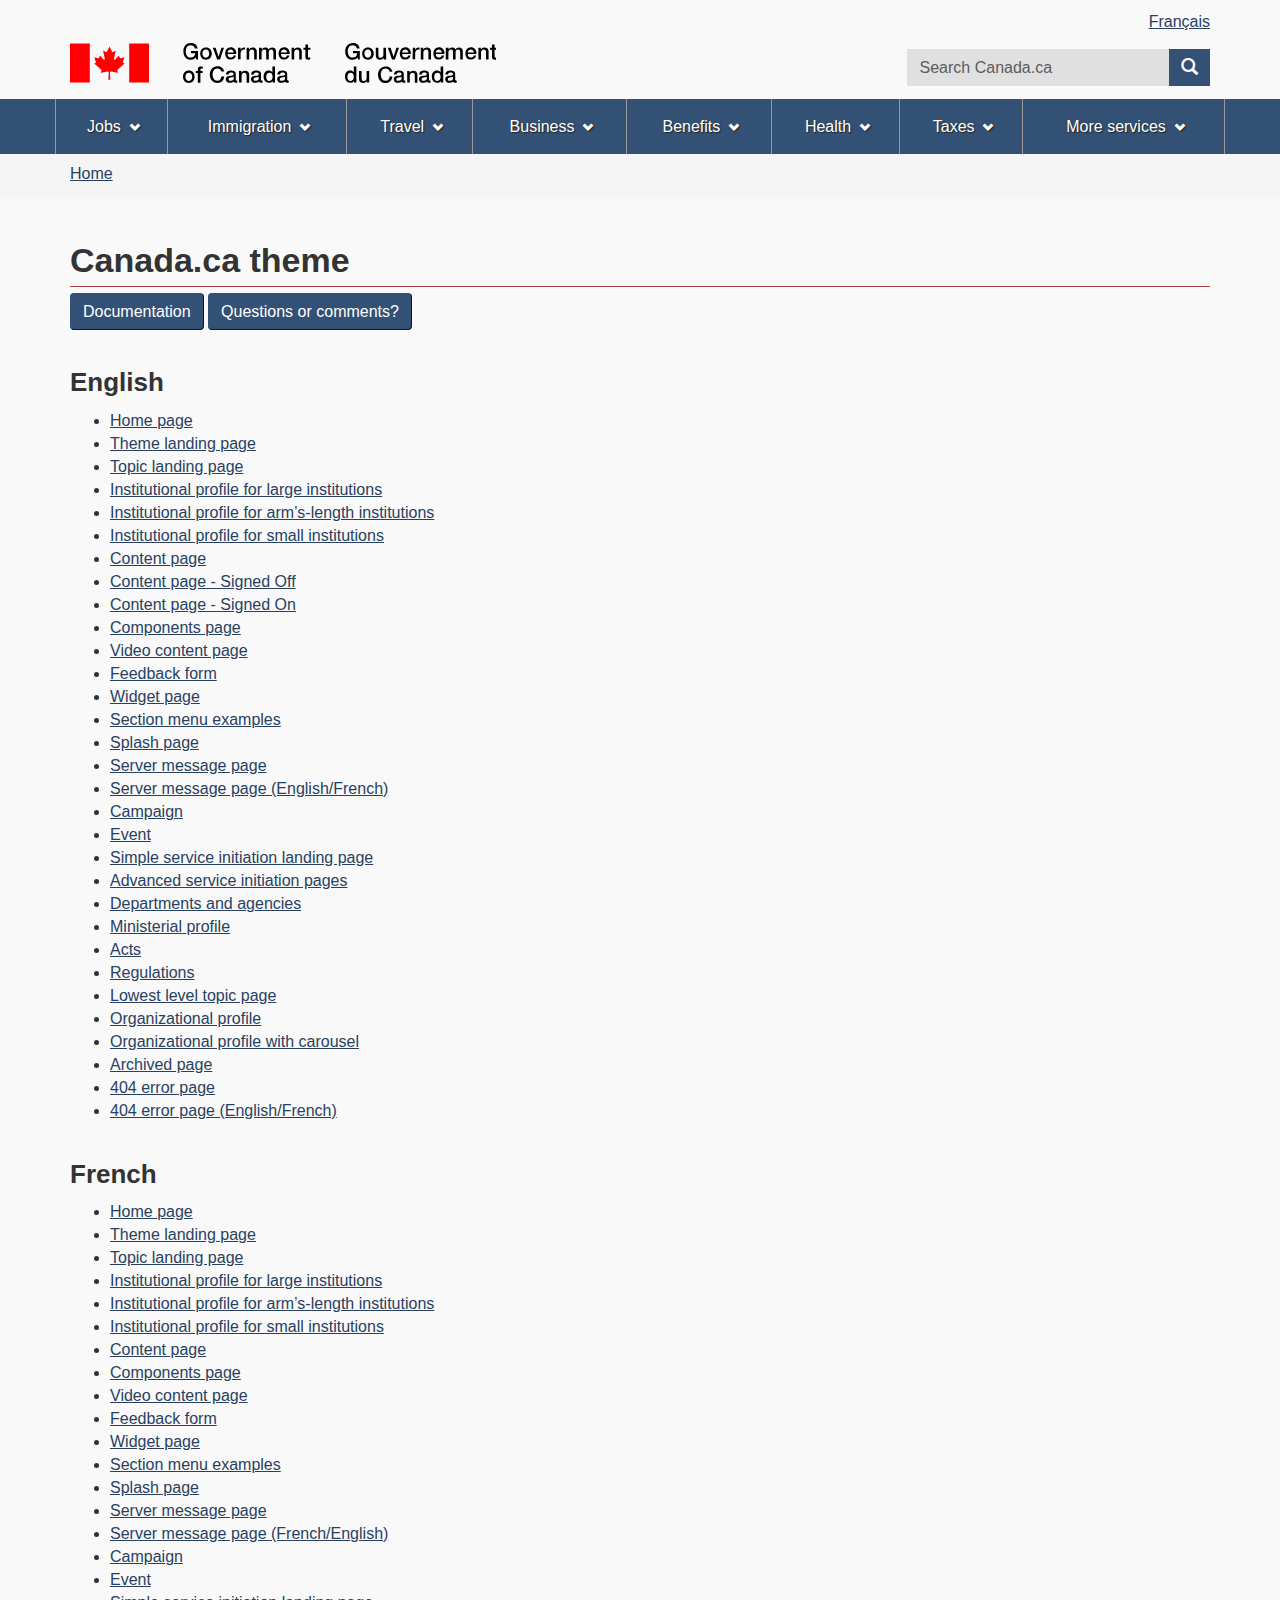
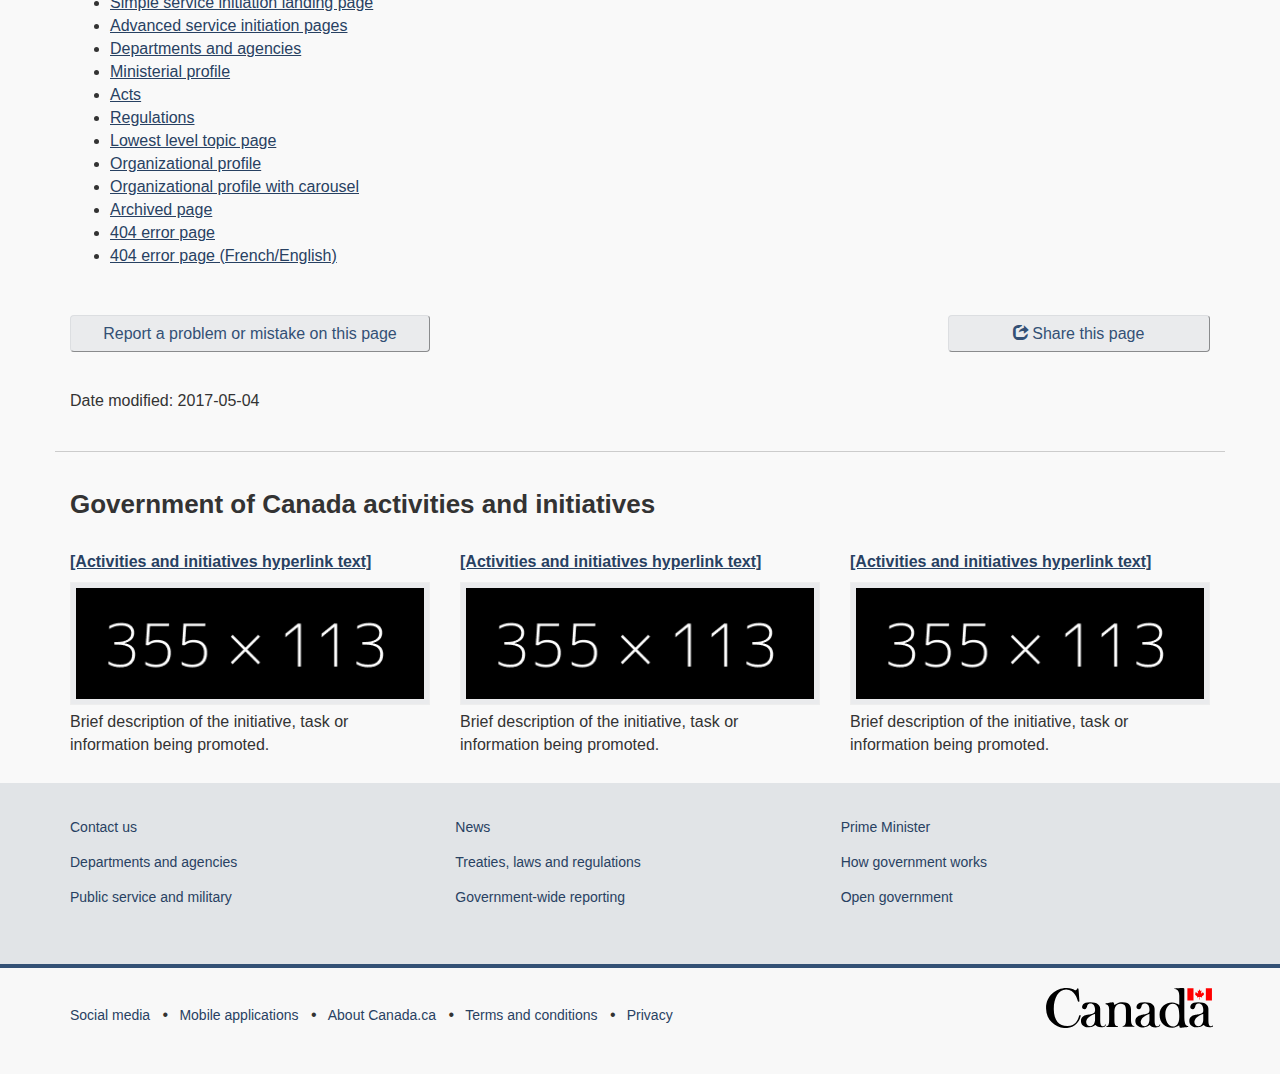
==== commit f9ff2ca8: "Add index.html at root level" ====
--- a/site/index-en.html
+++ b/site/index-en.html
@@ -3,283 +3,269 @@
 <!--[if gt IE 8]><!-->
 <html class="no-js" lang="en" dir="ltr">
 <!--<![endif]-->
-	<head>
-		<meta charset="utf-8" />
-		<!-- Web Experience Toolkit (WET) / Boîte à outils de l'expérience Web (BOEW)
+
+<head>
+	<meta charset="utf-8" />
+	<!-- Web Experience Toolkit (WET) / Boîte à outils de l'expérience Web (BOEW)
 		wet-boew.github.io/wet-boew/License-en.html / wet-boew.github.io/wet-boew/Licence-fr.html -->
-		<title>Canada.ca theme  -  Canada.ca</title>
-		<meta content="width=device-width, initial-scale=1" name="viewport" />
-		<!-- Meta data -->
-		<meta name="description" content="Web Experience Toolkit (WET) includes reusable components for building and maintaining innovative Web sites that are accessible, usable, and interoperable. These reusable components are open source software and free for use by departments and external Web communities" />
-		<!-- Meta data-->
-		<!--[if gte IE 9 | !IE ]><!-->
-		<link href="./../GCWeb/assets/favicon.ico" rel="icon" type="image/x-icon" />
-		<link rel="stylesheet" href="./../GCWeb/css/theme.css" />
-		<!--<![endif]-->
-		
-		
-		
-		
-		<!--[if lt IE 9]>
+	<title>Canada.ca theme - Canada.ca</title>
+	<meta content="width=device-width, initial-scale=1" name="viewport" />
+	<!-- Meta data -->
+	<meta name="description" content="Web Experience Toolkit (WET) includes reusable components for building and maintaining innovative Web sites that are accessible, usable, and interoperable. These reusable components are open source software and free for use by departments and external Web communities"
+	/>
+	<!-- Meta data-->
+	<!--[if gte IE 9 | !IE ]><!-->
+	<link href="./../GCWeb/assets/favicon.ico" rel="icon" type="image/x-icon" />
+	<link rel="stylesheet" href="./../GCWeb/css/theme.css" />
+	<!--<![endif]-->
+
+
+
+
+	<!--[if lt IE 9]>
 		<link href="./../GCWeb/assets/favicon.ico" rel="shortcut icon" />
 		
 		<link rel="stylesheet" href="./../GCWeb/css/ie8-theme.css" />
 		<script src="http://ajax.googleapis.com/ajax/libs/jquery/1.11.1/jquery.js"></script>
 		<script src="./../wet-boew/js/ie8-wet-boew.js"></script>
 		<![endif]-->
-		<!--[if lte IE 9]>
+	<!--[if lte IE 9]>
 		
 		
 		<![endif]-->
-		
-		<noscript><link rel="stylesheet" href="./../wet-boew/css/noscript.css" /></noscript>
-		
-		<!-- Google Tag Manager DO NOT REMOVE OR MODIFY - NE PAS SUPPRIMER OU MODIFIER -->
-		<script>dataLayer1 = [];</script>
-		<!-- End Google Tag Manager -->
-	</head>
-	<body vocab="http://schema.org/" typeof="WebPage">
-		
-<!-- Google Tag Manager DO NOT REMOVE OR MODIFY - NE PAS SUPPRIMER OU MODIFIER -->
-<noscript><iframe title="Google Tag Manager" src="//www.googletagmanager.com/ns.html?id=GTM-TLGQ9K" height="0" width="0" style="display:none;visibility:hidden"></iframe></noscript>
-<script>(function(w,d,s,l,i){w[l]=w[l]||[];w[l].push({'gtm.start': new Date().getTime(),event:'gtm.js'});var f=d.getElementsByTagName(s)[0], j=d.createElement(s),dl=l!='dataLayer1'?'&l='+l:'';j.async=true;j.src='//www.googletagmanager.com/gtm.js?id='+i+dl;f.parentNode.insertBefore(j,f);})(window,document,'script','dataLayer1','GTM-TLGQ9K');</script>
-<!-- End Google Tag Manager -->
-<ul id="wb-tphp">
-	<li class="wb-slc">
-		<a class="wb-sl" href="#wb-cont">Skip to main content</a>
-	</li>
-	<li class="wb-slc visible-sm visible-md visible-lg">
-		<a class="wb-sl" href="#wb-info">Skip to "About this site"</a>
-	</li>
-</ul><header role="banner">
-	<div id="wb-bnr" class="container">
-	<section id="wb-lng" class="visible-md visible-lg text-right">
-		<h2 class="wb-inv">Language selection</h2>
-		<div class="row">
-			<div class="col-md-12">
-				<ul class="list-inline margin-bottom-none">
-					<li><a lang="fr" href="index-fr.html">Français</a></li>
-				</ul>
-			</div>
-		</div>
-	</section>
-		<div class="row">
+
+	<noscript><link rel="stylesheet" href="./../wet-boew/css/noscript.css" /></noscript>
+
+	<!-- Google Tag Manager DO NOT REMOVE OR MODIFY - NE PAS SUPPRIMER OU MODIFIER -->
+	<script>
+		dataLayer1 = [];
+	</script>
+	<!-- End Google Tag Manager -->
+</head>
+
+<body vocab="http://schema.org/" typeof="WebPage">
+
+	<!-- Google Tag Manager DO NOT REMOVE OR MODIFY - NE PAS SUPPRIMER OU MODIFIER -->
+	<noscript><iframe title="Google Tag Manager" src="//www.googletagmanager.com/ns.html?id=GTM-TLGQ9K" height="0" width="0" style="display:none;visibility:hidden"></iframe></noscript>
+	<script>
+		(function(w, d, s, l, i) {
+			w[l] = w[l] || [];
+			w[l].push({
+				'gtm.start': new Date().getTime(),
+				event: 'gtm.js'
+			});
+			var f = d.getElementsByTagName(s)[0],
+				j = d.createElement(s),
+				dl = l != 'dataLayer1' ? '&l=' + l : '';
+			j.async = true;
+			j.src = '//www.googletagmanager.com/gtm.js?id=' + i + dl;
+			f.parentNode.insertBefore(j, f);
+		})(window, document, 'script', 'dataLayer1', 'GTM-TLGQ9K');
+	</script>
+	<!-- End Google Tag Manager -->
+	<ul id="wb-tphp">
+		<li class="wb-slc">
+			<a class="wb-sl" href="#wb-cont">Skip to main content</a>
+		</li>
+		<li class="wb-slc visible-sm visible-md visible-lg">
+			<a class="wb-sl" href="#wb-info">Skip to "About this site"</a>
+		</li>
+	</ul>
+	<header role="banner">
+		<div id="wb-bnr" class="container">
+			<section id="wb-lng" class="visible-md visible-lg text-right">
+				<h2 class="wb-inv">Language selection</h2>
+				<div class="row">
+					<div class="col-md-12">
+						<ul class="list-inline margin-bottom-none">
+							<li><a lang="fr" href="index-fr.html">Français</a></li>
+						</ul>
+					</div>
+				</div>
+			</section>
+			<div class="row">
 				<div class="brand col-xs-8 col-sm-9 col-md-6">
 					<a href="https://www.canada.ca/en.html"><object type="image/svg+xml" tabindex="-1" data="./../GCWeb/assets/sig-blk-en.svg"></object><span class="wb-inv"> Government of Canada / <span lang="fr">Gouvernement du Canada</span></span></a>
 				</div>
-	<section class="wb-mb-links col-xs-4 col-sm-3 visible-sm visible-xs" id="wb-glb-mn">
-		<h2>Search and menus</h2>
-		<ul class="list-inline text-right chvrn">
-			<li><a href="#mb-pnl" title="Search and menus" aria-controls="mb-pnl" class="overlay-lnk" role="button"><span class="glyphicon glyphicon-search"><span class="glyphicon glyphicon-th-list"><span class="wb-inv">Search and menus</span></span></span></a></li>
-		</ul>
-		<div id="mb-pnl"></div>
-	</section>
-	<section id="wb-srch" class="col-xs-6 text-right visible-md visible-lg">
-		<h2>Search</h2>
-		<form action="#" method="post" name="cse-search-box" role="search" class="form-inline">
-			<div class="form-group">
-				<label for="wb-srch-q" class="wb-inv">Search website</label>
-				<input id="wb-srch-q" list="wb-srch-q-ac" class="wb-srch-q form-control" name="q" type="search" value="" size="27" maxlength="150" placeholder="Search Canada.ca" />
-				<datalist id="wb-srch-q-ac">
+				<section class="wb-mb-links col-xs-4 col-sm-3 visible-sm visible-xs" id="wb-glb-mn">
+					<h2>Search and menus</h2>
+					<ul class="list-inline text-right chvrn">
+						<li><a href="#mb-pnl" title="Search and menus" aria-controls="mb-pnl" class="overlay-lnk" role="button"><span class="glyphicon glyphicon-search"><span class="glyphicon glyphicon-th-list"><span class="wb-inv">Search and menus</span></span></span></a></li>
+					</ul>
+					<div id="mb-pnl"></div>
+				</section>
+				<section id="wb-srch" class="col-xs-6 text-right visible-md visible-lg">
+					<h2>Search</h2>
+					<form action="#" method="post" name="cse-search-box" role="search" class="form-inline">
+						<div class="form-group">
+							<label for="wb-srch-q" class="wb-inv">Search website</label>
+							<input id="wb-srch-q" list="wb-srch-q-ac" class="wb-srch-q form-control" name="q" type="search" value="" size="27" maxlength="150" placeholder="Search Canada.ca" />
+							<datalist id="wb-srch-q-ac">
 					<!--[if lte IE 9]><select><![endif]-->
 					<!--[if lte IE 9]></select><![endif]-->
 				</datalist>
-			</div>
-			<div class="form-group submit">
-				<button type="submit" id="wb-srch-sub" class="btn btn-primary btn-small" name="wb-srch-sub"><span class="glyphicon-search glyphicon"></span><span class="wb-inv">Search</span></button>
-			</div>
-		</form>
-	</section>
+						</div>
+						<div class="form-group submit">
+							<button type="submit" id="wb-srch-sub" class="btn btn-primary btn-small" name="wb-srch-sub"><span class="glyphicon-search glyphicon"></span><span class="wb-inv">Search</span></button>
+						</div>
+					</form>
+				</section>
+			</div>
 		</div>
-	</div>
-	<nav role="navigation" id="wb-sm" data-ajax-replace="./ajax/sitemenu-en.html" data-trgt="mb-pnl" class="wb-menu visible-md visible-lg" typeof="SiteNavigationElement">
-		<div class="container nvbar">
-			<h2>Topics menu</h2>
-			<div class="row">
-				<ul class="list-inline menu">
-					<li><a href="https://www.canada.ca/en/services/jobs.html">Jobs</a></li>
-					<li><a href="http://www.cic.gc.ca/english/index.asp">Immigration</a></li>
-					<li><a href="https://travel.gc.ca/">Travel</a></li>
-					<li><a href="https://www.canada.ca/en/services/business.html">Business</a></li>
-					<li><a href="https://www.canada.ca/en/services/benefits.html">Benefits</a></li>
-					<li><a href="https://www.canada.ca/en/services/health.html">Health</a></li>
-					<li><a href="https://www.canada.ca/en/services/taxes.html">Taxes</a></li>
-					<li><a href="https://www.canada.ca/en/services.html">More services</a></li>
-				</ul>
-			</div>
-		</div>
-	</nav>
-	<nav role="navigation" id="wb-bc" property="breadcrumb">
-		<h2>You are here:</h2>
-		<div class="container">
-			<div class="row">
-				<ol class="breadcrumb">
-									<li><a href="https://www.canada.ca/en.html">Home</a></li>
-					
-				</ol>
-			</div>
-		</div>
-	</nav>
-</header>
-<main role="main" property="mainContentOfPage" class="container
+		<nav role="navigation" id="wb-sm" data-ajax-replace="./ajax/sitemenu-en.html" data-trgt="mb-pnl" class="wb-menu visible-md visible-lg" typeof="SiteNavigationElement">
+			<div class="container nvbar">
+				<h2>Topics menu</h2>
+				<div class="row">
+					<ul class="list-inline menu">
+						<li><a href="https://www.canada.ca/en/services/jobs.html">Jobs</a></li>
+						<li><a href="http://www.cic.gc.ca/english/index.asp">Immigration</a></li>
+						<li><a href="https://travel.gc.ca/">Travel</a></li>
+						<li><a href="https://www.canada.ca/en/services/business.html">Business</a></li>
+						<li><a href="https://www.canada.ca/en/services/benefits.html">Benefits</a></li>
+						<li><a href="https://www.canada.ca/en/services/health.html">Health</a></li>
+						<li><a href="https://www.canada.ca/en/services/taxes.html">Taxes</a></li>
+						<li><a href="https://www.canada.ca/en/services.html">More services</a></li>
+					</ul>
+				</div>
+			</div>
+		</nav>
+		<nav role="navigation" id="wb-bc" property="breadcrumb">
+			<h2>You are here:</h2>
+			<div class="container">
+				<div class="row">
+					<ol class="breadcrumb">
+						<li><a href="https://www.canada.ca/en.html">Home</a></li>
+
+					</ol>
+				</div>
+			</div>
+		</nav>
+	</header>
+	<main role="main" property="mainContentOfPage" class="container
 
 
 
 
 
 ">
-			<h1 property="name" id="wb-cont">Canada.ca theme</h1>
-			
-			<p>
-				<a class="btn btn-primary" href="docs/ref/GCWeb/GCWeb-en.html">Documentation</a>
-				<a class="btn btn-primary" href="https://github.com/wet-boew/GCWeb/issues/new?title=Canada.ca%20theme:%20">Questions or comments?</a>
-			</p>
-			
-<section>
-	<h2>English</h2>
-	<div class="row"><div class="col-md-8">
-	<ul>
-		<li><a href="home-en.html">Home page</a></li>
-		<li><a href="theme-en.html">Theme landing page</a></li>
-		<li><a href="topic-en.html">Topic landing page</a></li>
-		<li><a href="institution-en.html">Institutional profile for large institutions</a></li>
-		<li><a href="institution-arms-en.html">Institutional profile for arm’s-length institutions</a></li>
-		<li><a href="institution-small-en.html">Institutional profile for small institutions</a></li>
-		<li><a href="content-en.html">Content page</a></li>
-		<li><a href="content-signedoff-en.html">Content page - Signed Off</a></li>
-		<li><a href="content-signedon-en.html">Content page - Signed On</a></li>
-		<li><a href="components-en.html">Components page</a></li>
-		<li><a href="video-en.html">Video content page</a></li>
-		<li><a href="feedback-en.html">Feedback form</a></li>
-		<li><a href="widgets-en.html">Widget page</a></li>
-		<li><a href="localnav/task1/index-en.html">Section menu examples</a></li>
-		<li><a href="splashpage.html">Splash page</a></li>
-		<li><a href="servermessage-en.html">Server message page</a></li>
-		<li><a href="servermessage-en-fr.html">Server message page (English/French)</a></li>
-		<li><a href="campaign-en.html">Campaign</a></li>
-		<li><a href="event-en.html">Event</a></li>
-		<li><a href="service-en.html">Simple service initiation landing page</a></li>
-		<li><a href="advancedservice/index-en.html">Advanced service initiation pages</a></li>
-		<li><a href="dept-en.html">Departments and agencies</a></li>
-		<li><a href="ministerial-en.html">Ministerial profile</a></li>
-		<li><a href="act-en.html">Acts</a></li>
-		<li><a href="regulations-en.html">Regulations</a></li>
-		<li><a href="topic-lowest-en.html">Lowest level topic page</a></li>
-		<li><a href="organizational-en.html">Organizational profile</a></li>
-		<li><a href="organizational-carousel-en.html">Organizational profile with carousel</a></li>
-		<li><a href="archived-en.html">Archived page</a></li>
-		<li><a href="404-en.html">404 error page</a></li>
-		<li><a href="404-en-fr.html">404 error page (English/French)</a></li>
-	</ul>
-	</div><div class="col-md-4">
+		<h1 property="name" id="wb-cont">Canada.ca theme</h1>
+
+		<p>
+			<a class="btn btn-primary" href="docs/ref/GCWeb/GCWeb-en.html">Documentation</a>
+			<a class="btn btn-primary" href="https://github.com/wet-boew/GCWeb/issues/new?title=Canada.ca%20theme:%20">Questions or comments?</a>
+		</p>
+
 		<section>
-			<h3>Themes plugins</h3>
+			<h2>English</h2>
 			<ul>
-				<li><a href="demos/data-json/data-json-en.html">Data JSON</a> (<a href="demos/data-json/data-json-doc-en.html">Documentation</a>)</li>
-				<li><a href="demos/data-json/template-en.html">Template HTML5</a> (<a href="demos/data-json/data-json-doc-en.html">Documentation</a>)</li>
-				<li><a href="demos/jsonmanager/jsonmanager-en.html">JSON Manager</a> (<a href="demos/jsonmanager/jsonmanager-doc-en.html">Documentation</a>)</li>
-				<li><a href="demos/urlmapping/tblfilter-en.html">URL Mapping - Table filtering</a> (<a href="demos/urlmapping/urlmapping-doc-en.html">Documentation</a>)</li>
-				<li><a href="demos/urlmapping/ajax-en.html">URL Mapping - Ajax</a> (<a href="demos/urlmapping/urlmapping-doc-en.html">Documentation</a>)</li>
-				<li><a href="demos/urlmapping/patches-en.html">URL Mapping - Patching JSON</a> (<a href="demos/urlmapping/urlmapping-doc-en.html">Documentation</a>)</li>
-				<li><a href="demos/fieldflow/fieldflow-en.html">Field flow</a> (<a href="demos/fieldflow/fieldflow-doc-en.html">Documentation</a>)</li>
-				<li><a href="demos/fieldflow/basic-en.html">Field flow basic configuration</a> (<a href="demos/fieldflow/fieldflow-doc-en.html">Documentation</a>)</li>
-				<li><a href="demos/fieldflow/advanced-en.html">Field flow advanced</a> (<a href="demos/fieldflow/fieldflow-doc-en.html">Documentation</a>)</li>
+				<li><a href="home-en.html">Home page</a></li>
+				<li><a href="theme-en.html">Theme landing page</a></li>
+				<li><a href="topic-en.html">Topic landing page</a></li>
+				<li><a href="institution-en.html">Institutional profile for large institutions</a></li>
+				<li><a href="institution-arms-en.html">Institutional profile for arm’s-length institutions</a></li>
+				<li><a href="institution-small-en.html">Institutional profile for small institutions</a></li>
+				<li><a href="content-en.html">Content page</a></li>
+				<li><a href="content-signedoff-en.html">Content page - Signed Off</a></li>
+				<li><a href="content-signedon-en.html">Content page - Signed On</a></li>
+				<li><a href="components-en.html">Components page</a></li>
+				<li><a href="video-en.html">Video content page</a></li>
+				<li><a href="feedback-en.html">Feedback form</a></li>
+				<li><a href="widgets-en.html">Widget page</a></li>
+				<li><a href="localnav/task1/index-en.html">Section menu examples</a></li>
+				<li><a href="splashpage.html">Splash page</a></li>
+				<li><a href="servermessage-en.html">Server message page</a></li>
+				<li><a href="servermessage-en-fr.html">Server message page (English/French)</a></li>
+				<li><a href="campaign-en.html">Campaign</a></li>
+				<li><a href="event-en.html">Event</a></li>
+				<li><a href="service-en.html">Simple service initiation landing page</a></li>
+				<li><a href="advancedservice/index-en.html">Advanced service initiation pages</a></li>
+				<li><a href="dept-en.html">Departments and agencies</a></li>
+				<li><a href="ministerial-en.html">Ministerial profile</a></li>
+				<li><a href="act-en.html">Acts</a></li>
+				<li><a href="regulations-en.html">Regulations</a></li>
+				<li><a href="topic-lowest-en.html">Lowest level topic page</a></li>
+				<li><a href="organizational-en.html">Organizational profile</a></li>
+				<li><a href="organizational-carousel-en.html">Organizational profile with carousel</a></li>
+				<li><a href="archived-en.html">Archived page</a></li>
+				<li><a href="404-en.html">404 error page</a></li>
+				<li><a href="404-en-fr.html">404 error page (English/French)</a></li>
 			</ul>
 		</section>
-	</div></div>
-</section>
-<section>
-	<h2>French</h2>
-	<div class="row"><div class="col-md-8">
-	<ul>
-		<li><a href="home-fr.html">Home page</a></li>
-		<li><a href="theme-fr.html">Theme landing page</a></li>
-		<li><a href="topic-fr.html">Topic landing page</a></li>
-		<li><a href="institution-fr.html">Institutional profile for large institutions</a></li>
-		<li><a href="institution-arms-fr.html">Institutional profile for arm’s-length institutions</a></li>
-		<li><a href="institution-small-fr.html">Institutional profile for small institutions</a></li>
-		<li><a href="content-fr.html">Content page</a></li>
-		<li><a href="components-fr.html">Components page</a></li>
-		<li><a href="video-fr.html">Video content page</a></li>
-		<li><a href="feedback-fr.html">Feedback form</a></li>
-		<li><a href="widgets-fr.html">Widget page</a></li>
-		<li><a href="localnav/task1/index-fr.html">Section menu examples</a></li>
-		<li><a href="splashpage.html">Splash page</a></li>
-		<li><a href="servermessage-fr.html">Server message page</a></li>
-		<li><a href="servermessage-fr-en.html">Server message page (French/English)</a></li>
-		<li><a href="campaign-fr.html">Campaign</a></li>
-		<li><a href="event-fr.html">Event</a></li>
-		<li><a href="service-fr.html">Simple service initiation landing page</a></li>
-		<li><a href="advancedservice/index-fr.html">Advanced service initiation pages</a></li>
-		<li><a href="dept-fr.html">Departments and agencies</a></li>
-		<li><a href="ministerial-fr.html">Ministerial profile</a></li>
-		<li><a href="act-fr.html">Acts</a></li>
-		<li><a href="regulations-fr.html">Regulations</a></li>
-		<li><a href="topic-lowest-fr.html">Lowest level topic page</a></li>
-		<li><a href="organizational-fr.html">Organizational profile</a></li>
-		<li><a href="organizational-carousel-fr.html">Organizational profile with carousel</a></li>
-		<li><a href="archived-fr.html">Archived page</a></li>
-		<li><a href="404-fr.html">404 error page</a></li>
-		<li><a href="404-fr-en.html">404 error page (French/English)</a></li>
-	</ul>
-	</div><div class="col-md-4">
 		<section>
-			<h3>Themes plugins</h3>
+			<h2>French</h2>
 			<ul>
-				<li><a href="demos/data-json/data-json-fr.html" hreflang="fr">Data JSON</a> (<a hreflang="fr" href="demos/data-json/data-json-doc-fr.html">Documentation</a>)</li>
-				<li><a href="demos/data-json/template-fr.html" hreflang="fr">Template HTML5</a> (<a hreflang="fr" href="demos/data-json/data-json-doc-fr.html">Documentation</a>)</li>
-				<li><a href="demos/jsonmanager/jsonmanager-fr.html" hreflang="fr">JSON Manager</a> (<a href="demos/jsonmanager/jsonmanager-doc-fr.html">Documentation</a>)</li>
-				<li><a href="demos/urlmapping/tblfilter-fr.html" hreflang="fr">URL Mapping - Table filtering</a> (<a hreflang="fr" href="demos/urlmapping/urlmapping-doc-fr.html">Documentation</a>)</li>
-				<li><a href="demos/urlmapping/ajax-fr.html" hreflang="fr">URL Mapping - Ajax</a> (<a hreflang="fr" href="demos/urlmapping/urlmapping-doc-fr.html">Documentation</a>)</li>
-				<li><a href="demos/urlmapping/patches-fr.html" hreflang="fr">URL Mapping - Patching JSON</a> (<a hreflang="fr" href="demos/urlmapping/urlmapping-doc-fr.html">Documentation</a>)</li>
-				<li><a href="demos/fieldflow/fieldflow-fr.html" hreflang="fr">Field flow</a> (<a hreflang="fr" href="demos/fieldflow/fieldflow-doc-fr.html">Documentation</a>)</li>
-				<li><a href="demos/fieldflow/basic-fr.html" hreflang="fr">Field flow basic configuration</a> (<a hreflang="fr" href="demos/fieldflow/fieldflow-doc-fr.html">Documentation</a>)</li>
-				<li><a href="demos/fieldflow/advanced-fr.html" hreflang="fr">Field flow advanced</a> (<a hreflang="fr" href="demos/fieldflow/fieldflow-doc-fr.html">Documentation</a>)</li>
+				<li><a href="home-fr.html">Home page</a></li>
+				<li><a href="theme-fr.html">Theme landing page</a></li>
+				<li><a href="topic-fr.html">Topic landing page</a></li>
+				<li><a href="institution-fr.html">Institutional profile for large institutions</a></li>
+				<li><a href="institution-arms-fr.html">Institutional profile for arm’s-length institutions</a></li>
+				<li><a href="institution-small-fr.html">Institutional profile for small institutions</a></li>
+				<li><a href="content-fr.html">Content page</a></li>
+				<li><a href="components-fr.html">Components page</a></li>
+				<li><a href="video-fr.html">Video content page</a></li>
+				<li><a href="feedback-fr.html">Feedback form</a></li>
+				<li><a href="widgets-fr.html">Widget page</a></li>
+				<li><a href="localnav/task1/index-fr.html">Section menu examples</a></li>
+				<li><a href="splashpage.html">Splash page</a></li>
+				<li><a href="servermessage-fr.html">Server message page</a></li>
+				<li><a href="servermessage-fr-en.html">Server message page (French/English)</a></li>
+				<li><a href="campaign-fr.html">Campaign</a></li>
+				<li><a href="event-fr.html">Event</a></li>
+				<li><a href="service-fr.html">Simple service initiation landing page</a></li>
+				<li><a href="advancedservice/index-fr.html">Advanced service initiation pages</a></li>
+				<li><a href="dept-fr.html">Departments and agencies</a></li>
+				<li><a href="ministerial-fr.html">Ministerial profile</a></li>
+				<li><a href="act-fr.html">Acts</a></li>
+				<li><a href="regulations-fr.html">Regulations</a></li>
+				<li><a href="topic-lowest-fr.html">Lowest level topic page</a></li>
+				<li><a href="organizational-fr.html">Organizational profile</a></li>
+				<li><a href="organizational-carousel-fr.html">Organizational profile with carousel</a></li>
+				<li><a href="archived-fr.html">Archived page</a></li>
+				<li><a href="404-fr.html">404 error page</a></li>
+				<li><a href="404-fr-en.html">404 error page (French/English)</a></li>
 			</ul>
 		</section>
-	</div></div>
-</section>
-
-	<div class="row pagedetails">
-		<div class="col-sm-6 col-lg-4 mrgn-tp-sm">
-			<a href="https://www.canada.ca/en/report-problem.html" class="btn btn-default btn-block">Report a problem or mistake on this page</a>
-		</div>
+
+		<div class="row pagedetails">
+			<div class="col-sm-6 col-lg-4 mrgn-tp-sm">
+				<a href="https://www.canada.ca/en/report-problem.html" class="btn btn-default btn-block">Report a problem or mistake on this page</a>
+			</div>
 			<div class="col-sm-3 mrgn-tp-sm pull-right">
 				<div class="wb-share" data-wb-share='{"lnkClass": "btn btn-default btn-block"}'></div>
 			</div>
-		<div class="datemod col-xs-12 mrgn-tp-lg">
-			<dl id="wb-dtmd">
-				<dt>Date modified:&#32;</dt>
-				<dd><time property="dateModified">2017-05-04</time></dd>
-			</dl>
+			<div class="datemod col-xs-12 mrgn-tp-lg">
+				<dl id="wb-dtmd">
+					<dt>Date modified:&#32;</dt>
+					<dd><time property="dateModified">2017-05-04</time></dd>
+				</dl>
+			</div>
 		</div>
-	</div>
-</main>
+	</main>
 	<aside class="gc-nttvs container">
 		<h2>Government of Canada activities and initiatives</h2>
 		<div id="gcwb_prts" class="wb-eqht row">
-		<section class="col-lg-4 col-md-6 mrgn-bttm-md">
-			<a rel="external" href="#">
-				<h3 class="h5">[Activities and initiatives hyperlink text]</h3>
-				<img class="img-responsive thumbnail mrgn-bttm-sm" src="./img/features/355x113.png" alt="" />
-			</a>
-			<p>Brief description of the initiative, task or information being promoted.</p>
-		</section>
-		<section class="col-lg-4 col-md-6 mrgn-bttm-md">
-			<a rel="external" href="#">
-				<h3 class="h5">[Activities and initiatives hyperlink text]</h3>
-				<img class="img-responsive thumbnail mrgn-bttm-sm" src="./img/features/355x113.png" alt="" />
-			</a>
-			<p>Brief description of the initiative, task or information being promoted.</p>
-		</section>
-		<section class="col-lg-4 col-md-6 mrgn-bttm-md">
-			<a rel="external" href="#">
-				<h3 class="h5">[Activities and initiatives hyperlink text]</h3>
-				<img class="img-responsive thumbnail mrgn-bttm-sm" src="./img/features/355x113.png" alt="" />
-			</a>
-			<p>Brief description of the initiative, task or information being promoted.</p>
-		</section>
-	</div>
+			<section class="col-lg-4 col-md-6 mrgn-bttm-md">
+				<a rel="external" href="#">
+					<h3 class="h5">[Activities and initiatives hyperlink text]</h3>
+					<img class="img-responsive thumbnail mrgn-bttm-sm" src="./img/features/355x113.png" alt="" />
+				</a>
+				<p>Brief description of the initiative, task or information being promoted.</p>
+			</section>
+			<section class="col-lg-4 col-md-6 mrgn-bttm-md">
+				<a rel="external" href="#">
+					<h3 class="h5">[Activities and initiatives hyperlink text]</h3>
+					<img class="img-responsive thumbnail mrgn-bttm-sm" src="./img/features/355x113.png" alt="" />
+				</a>
+				<p>Brief description of the initiative, task or information being promoted.</p>
+			</section>
+			<section class="col-lg-4 col-md-6 mrgn-bttm-md">
+				<a rel="external" href="#">
+					<h3 class="h5">[Activities and initiatives hyperlink text]</h3>
+					<img class="img-responsive thumbnail mrgn-bttm-sm" src="./img/features/355x113.png" alt="" />
+				</a>
+				<p>Brief description of the initiative, task or information being promoted.</p>
+			</section>
+		</div>
 	</aside>
 	<footer role="contentinfo" id="wb-info">
 		<nav role="navigation" class="container wb-navcurr">
@@ -294,7 +280,8 @@
 				<li><a href="http://pm.gc.ca/eng">Prime Minister</a></li>
 				<li><a href="https://www.canada.ca/en/government/system.html">How government works</a></li>
 				<li><a href="http://open.canada.ca/en/">Open government</a></li>
-			</ul>	</nav>
+			</ul>
+		</nav>
 		<div class="brand">
 			<div class="container">
 				<div class="row ">
@@ -318,16 +305,17 @@
 			</div>
 		</div>
 	</footer>
-		<!--[if gte IE 9 | !IE ]><!-->
-		<script src="https://ajax.googleapis.com/ajax/libs/jquery/2.1.4/jquery.js"></script>
-		<script src="./../wet-boew/js/wet-boew.js"></script>
-		<!--<![endif]-->
-		
-		<!--[if lt IE 9]>
+	<!--[if gte IE 9 | !IE ]><!-->
+	<script src="https://ajax.googleapis.com/ajax/libs/jquery/2.1.4/jquery.js"></script>
+	<script src="./../wet-boew/js/wet-boew.js"></script>
+	<!--<![endif]-->
+
+	<!--[if lt IE 9]>
 		<script src="./../wet-boew/js/ie8-wet-boew2.js"></script>
 		
 		<![endif]-->
-		<script src="./../GCWeb/js/theme.js"></script>
-		
-	</body>
+	<script src="./../GCWeb/js/theme.js"></script>
+
+</body>
+
 </html>
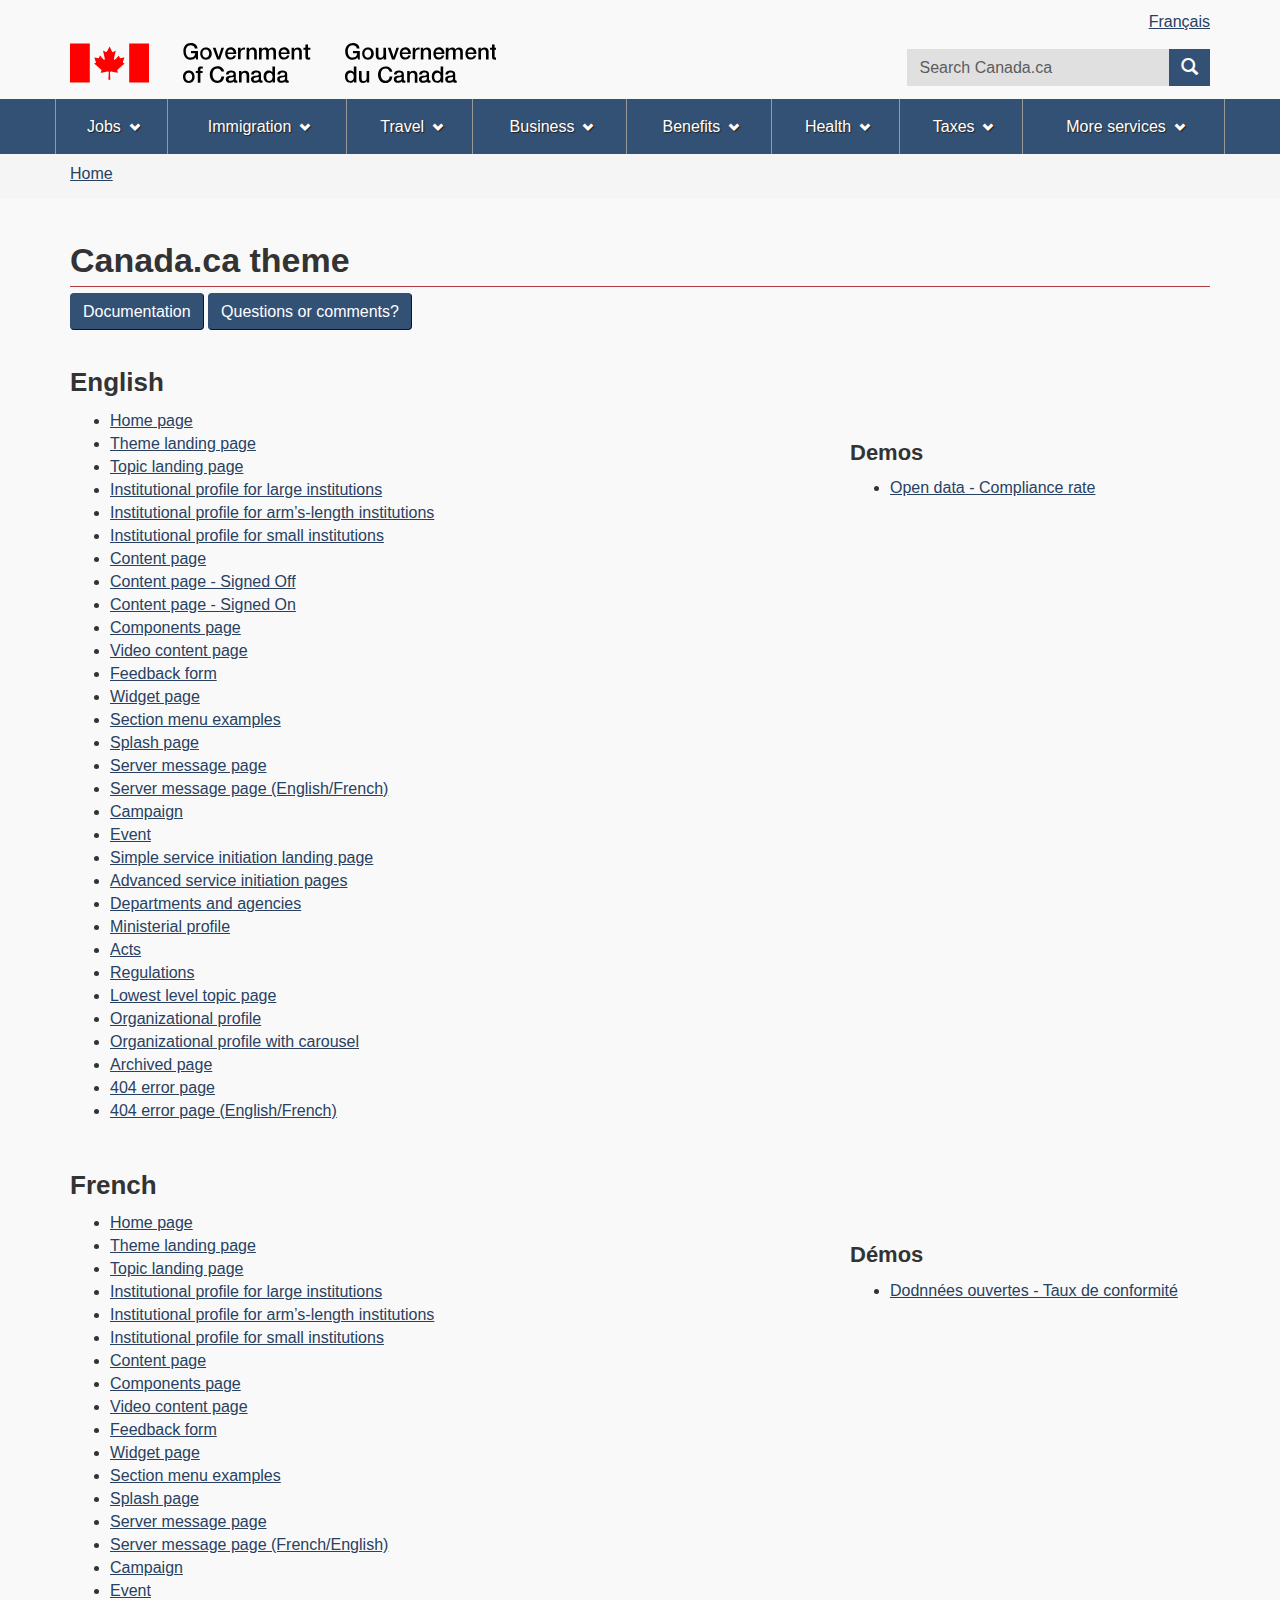
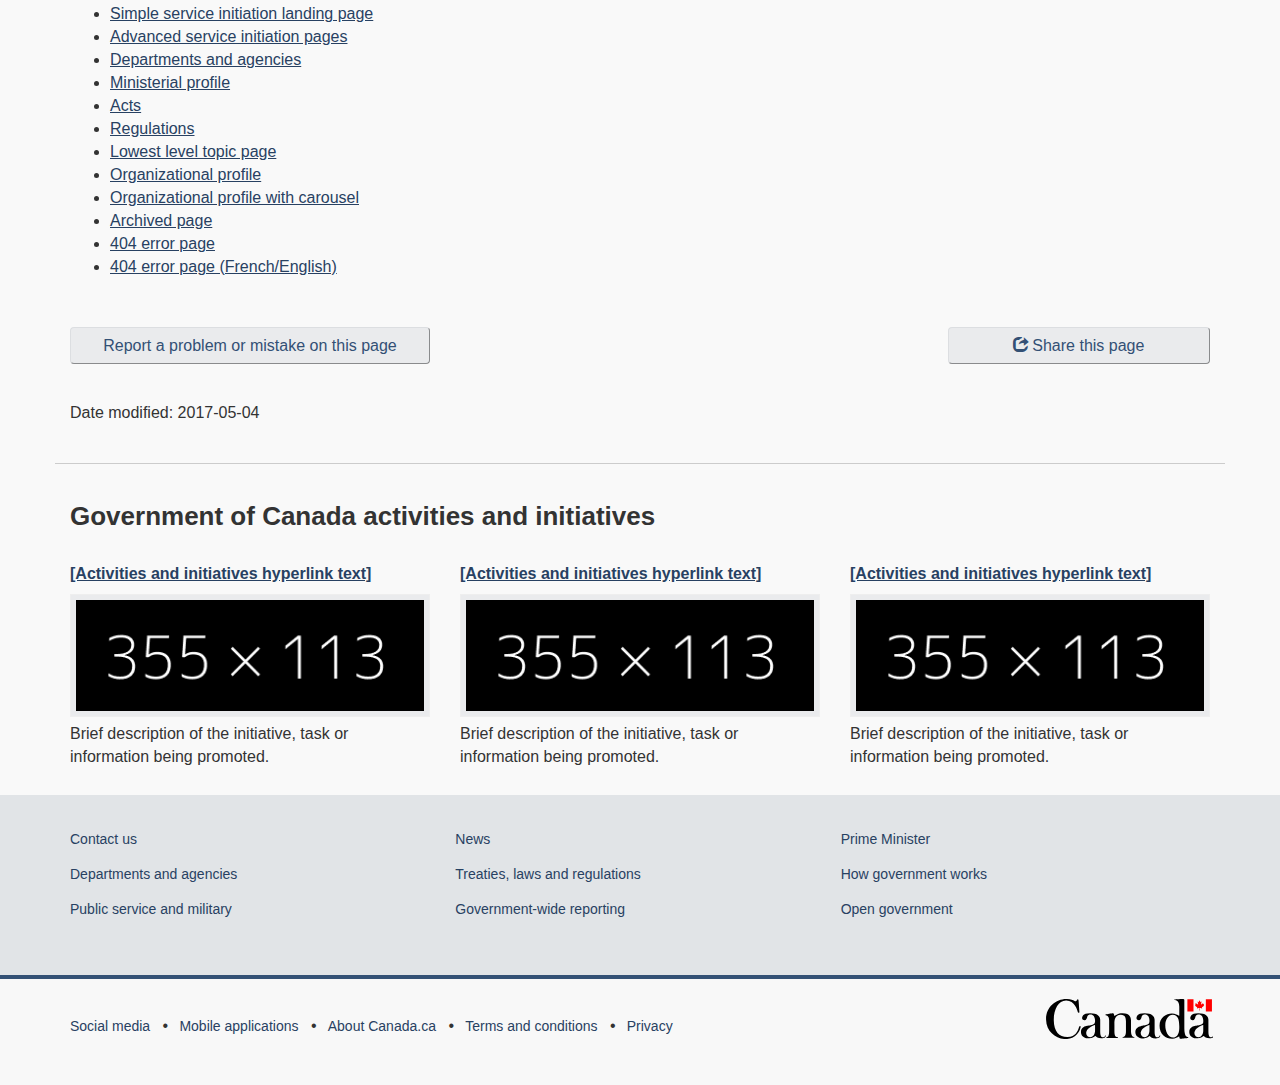
==== commit c9e67e70: "Added WET3.1 version for reference" ====
--- a/site/index-en.html
+++ b/site/index-en.html
@@ -141,89 +141,101 @@
 			</div>
 		</nav>
 	</header>
-	<main role="main" property="mainContentOfPage" class="container
-
-
-
-
-
-">
+	<main role="main" property="mainContentOfPage" class="container">
 		<h1 property="name" id="wb-cont">Canada.ca theme</h1>
-
 		<p>
 			<a class="btn btn-primary" href="docs/ref/GCWeb/GCWeb-en.html">Documentation</a>
 			<a class="btn btn-primary" href="https://github.com/wet-boew/GCWeb/issues/new?title=Canada.ca%20theme:%20">Questions or comments?</a>
 		</p>
-
 		<section>
 			<h2>English</h2>
-			<ul>
-				<li><a href="home-en.html">Home page</a></li>
-				<li><a href="theme-en.html">Theme landing page</a></li>
-				<li><a href="topic-en.html">Topic landing page</a></li>
-				<li><a href="institution-en.html">Institutional profile for large institutions</a></li>
-				<li><a href="institution-arms-en.html">Institutional profile for arm’s-length institutions</a></li>
-				<li><a href="institution-small-en.html">Institutional profile for small institutions</a></li>
-				<li><a href="content-en.html">Content page</a></li>
-				<li><a href="content-signedoff-en.html">Content page - Signed Off</a></li>
-				<li><a href="content-signedon-en.html">Content page - Signed On</a></li>
-				<li><a href="components-en.html">Components page</a></li>
-				<li><a href="video-en.html">Video content page</a></li>
-				<li><a href="feedback-en.html">Feedback form</a></li>
-				<li><a href="widgets-en.html">Widget page</a></li>
-				<li><a href="localnav/task1/index-en.html">Section menu examples</a></li>
-				<li><a href="splashpage.html">Splash page</a></li>
-				<li><a href="servermessage-en.html">Server message page</a></li>
-				<li><a href="servermessage-en-fr.html">Server message page (English/French)</a></li>
-				<li><a href="campaign-en.html">Campaign</a></li>
-				<li><a href="event-en.html">Event</a></li>
-				<li><a href="service-en.html">Simple service initiation landing page</a></li>
-				<li><a href="advancedservice/index-en.html">Advanced service initiation pages</a></li>
-				<li><a href="dept-en.html">Departments and agencies</a></li>
-				<li><a href="ministerial-en.html">Ministerial profile</a></li>
-				<li><a href="act-en.html">Acts</a></li>
-				<li><a href="regulations-en.html">Regulations</a></li>
-				<li><a href="topic-lowest-en.html">Lowest level topic page</a></li>
-				<li><a href="organizational-en.html">Organizational profile</a></li>
-				<li><a href="organizational-carousel-en.html">Organizational profile with carousel</a></li>
-				<li><a href="archived-en.html">Archived page</a></li>
-				<li><a href="404-en.html">404 error page</a></li>
-				<li><a href="404-en-fr.html">404 error page (English/French)</a></li>
-			</ul>
+			<div class="row">
+				<div class="col-md-8">
+					<ul>
+						<li><a href="home-en.html">Home page</a></li>
+						<li><a href="theme-en.html">Theme landing page</a></li>
+						<li><a href="topic-en.html">Topic landing page</a></li>
+						<li><a href="institution-en.html">Institutional profile for large institutions</a></li>
+						<li><a href="institution-arms-en.html">Institutional profile for arm’s-length institutions</a></li>
+						<li><a href="institution-small-en.html">Institutional profile for small institutions</a></li>
+						<li><a href="content-en.html">Content page</a></li>
+						<li><a href="content-signedoff-en.html">Content page - Signed Off</a></li>
+						<li><a href="content-signedon-en.html">Content page - Signed On</a></li>
+						<li><a href="components-en.html">Components page</a></li>
+						<li><a href="video-en.html">Video content page</a></li>
+						<li><a href="feedback-en.html">Feedback form</a></li>
+						<li><a href="widgets-en.html">Widget page</a></li>
+						<li><a href="localnav/task1/index-en.html">Section menu examples</a></li>
+						<li><a href="splashpage.html">Splash page</a></li>
+						<li><a href="servermessage-en.html">Server message page</a></li>
+						<li><a href="servermessage-en-fr.html">Server message page (English/French)</a></li>
+						<li><a href="campaign-en.html">Campaign</a></li>
+						<li><a href="event-en.html">Event</a></li>
+						<li><a href="service-en.html">Simple service initiation landing page</a></li>
+						<li><a href="advancedservice/index-en.html">Advanced service initiation pages</a></li>
+						<li><a href="dept-en.html">Departments and agencies</a></li>
+						<li><a href="ministerial-en.html">Ministerial profile</a></li>
+						<li><a href="act-en.html">Acts</a></li>
+						<li><a href="regulations-en.html">Regulations</a></li>
+						<li><a href="topic-lowest-en.html">Lowest level topic page</a></li>
+						<li><a href="organizational-en.html">Organizational profile</a></li>
+						<li><a href="organizational-carousel-en.html">Organizational profile with carousel</a></li>
+						<li><a href="archived-en.html">Archived page</a></li>
+						<li><a href="404-en.html">404 error page</a></li>
+						<li><a href="404-en-fr.html">404 error page (English/French)</a></li>
+					</ul>
+				</div>
+				<div class="col-md-4">
+					<h3>Demos</h3>
+					<ul>
+						<li>
+							<a href="#">Open data - Compliance rate</a>
+						</li>
+					</ul>
+				</div>
 		</section>
 		<section>
 			<h2>French</h2>
-			<ul>
-				<li><a href="home-fr.html">Home page</a></li>
-				<li><a href="theme-fr.html">Theme landing page</a></li>
-				<li><a href="topic-fr.html">Topic landing page</a></li>
-				<li><a href="institution-fr.html">Institutional profile for large institutions</a></li>
-				<li><a href="institution-arms-fr.html">Institutional profile for arm’s-length institutions</a></li>
-				<li><a href="institution-small-fr.html">Institutional profile for small institutions</a></li>
-				<li><a href="content-fr.html">Content page</a></li>
-				<li><a href="components-fr.html">Components page</a></li>
-				<li><a href="video-fr.html">Video content page</a></li>
-				<li><a href="feedback-fr.html">Feedback form</a></li>
-				<li><a href="widgets-fr.html">Widget page</a></li>
-				<li><a href="localnav/task1/index-fr.html">Section menu examples</a></li>
-				<li><a href="splashpage.html">Splash page</a></li>
-				<li><a href="servermessage-fr.html">Server message page</a></li>
-				<li><a href="servermessage-fr-en.html">Server message page (French/English)</a></li>
-				<li><a href="campaign-fr.html">Campaign</a></li>
-				<li><a href="event-fr.html">Event</a></li>
-				<li><a href="service-fr.html">Simple service initiation landing page</a></li>
-				<li><a href="advancedservice/index-fr.html">Advanced service initiation pages</a></li>
-				<li><a href="dept-fr.html">Departments and agencies</a></li>
-				<li><a href="ministerial-fr.html">Ministerial profile</a></li>
-				<li><a href="act-fr.html">Acts</a></li>
-				<li><a href="regulations-fr.html">Regulations</a></li>
-				<li><a href="topic-lowest-fr.html">Lowest level topic page</a></li>
-				<li><a href="organizational-fr.html">Organizational profile</a></li>
-				<li><a href="organizational-carousel-fr.html">Organizational profile with carousel</a></li>
-				<li><a href="archived-fr.html">Archived page</a></li>
-				<li><a href="404-fr.html">404 error page</a></li>
-				<li><a href="404-fr-en.html">404 error page (French/English)</a></li>
-			</ul>
+			<div class="row">
+				<div class="col-md-8">
+					<ul>
+						<li><a href="home-fr.html">Home page</a></li>
+						<li><a href="theme-fr.html">Theme landing page</a></li>
+						<li><a href="topic-fr.html">Topic landing page</a></li>
+						<li><a href="institution-fr.html">Institutional profile for large institutions</a></li>
+						<li><a href="institution-arms-fr.html">Institutional profile for arm’s-length institutions</a></li>
+						<li><a href="institution-small-fr.html">Institutional profile for small institutions</a></li>
+						<li><a href="content-fr.html">Content page</a></li>
+						<li><a href="components-fr.html">Components page</a></li>
+						<li><a href="video-fr.html">Video content page</a></li>
+						<li><a href="feedback-fr.html">Feedback form</a></li>
+						<li><a href="widgets-fr.html">Widget page</a></li>
+						<li><a href="localnav/task1/index-fr.html">Section menu examples</a></li>
+						<li><a href="splashpage.html">Splash page</a></li>
+						<li><a href="servermessage-fr.html">Server message page</a></li>
+						<li><a href="servermessage-fr-en.html">Server message page (French/English)</a></li>
+						<li><a href="campaign-fr.html">Campaign</a></li>
+						<li><a href="event-fr.html">Event</a></li>
+						<li><a href="service-fr.html">Simple service initiation landing page</a></li>
+						<li><a href="advancedservice/index-fr.html">Advanced service initiation pages</a></li>
+						<li><a href="dept-fr.html">Departments and agencies</a></li>
+						<li><a href="ministerial-fr.html">Ministerial profile</a></li>
+						<li><a href="act-fr.html">Acts</a></li>
+						<li><a href="regulations-fr.html">Regulations</a></li>
+						<li><a href="topic-lowest-fr.html">Lowest level topic page</a></li>
+						<li><a href="organizational-fr.html">Organizational profile</a></li>
+						<li><a href="organizational-carousel-fr.html">Organizational profile with carousel</a></li>
+						<li><a href="archived-fr.html">Archived page</a></li>
+						<li><a href="404-fr.html">404 error page</a></li>
+						<li><a href="404-fr-en.html">404 error page (French/English)</a></li>
+					</ul>
+				</div>
+				<div class="col-md-4">
+					<h3>Démos</h3>
+					<ul>
+						<li><a href="#">Dodnnées ouvertes - Taux de conformité</a></li>
+					</ul>
+				</div>
 		</section>
 
 		<div class="row pagedetails">
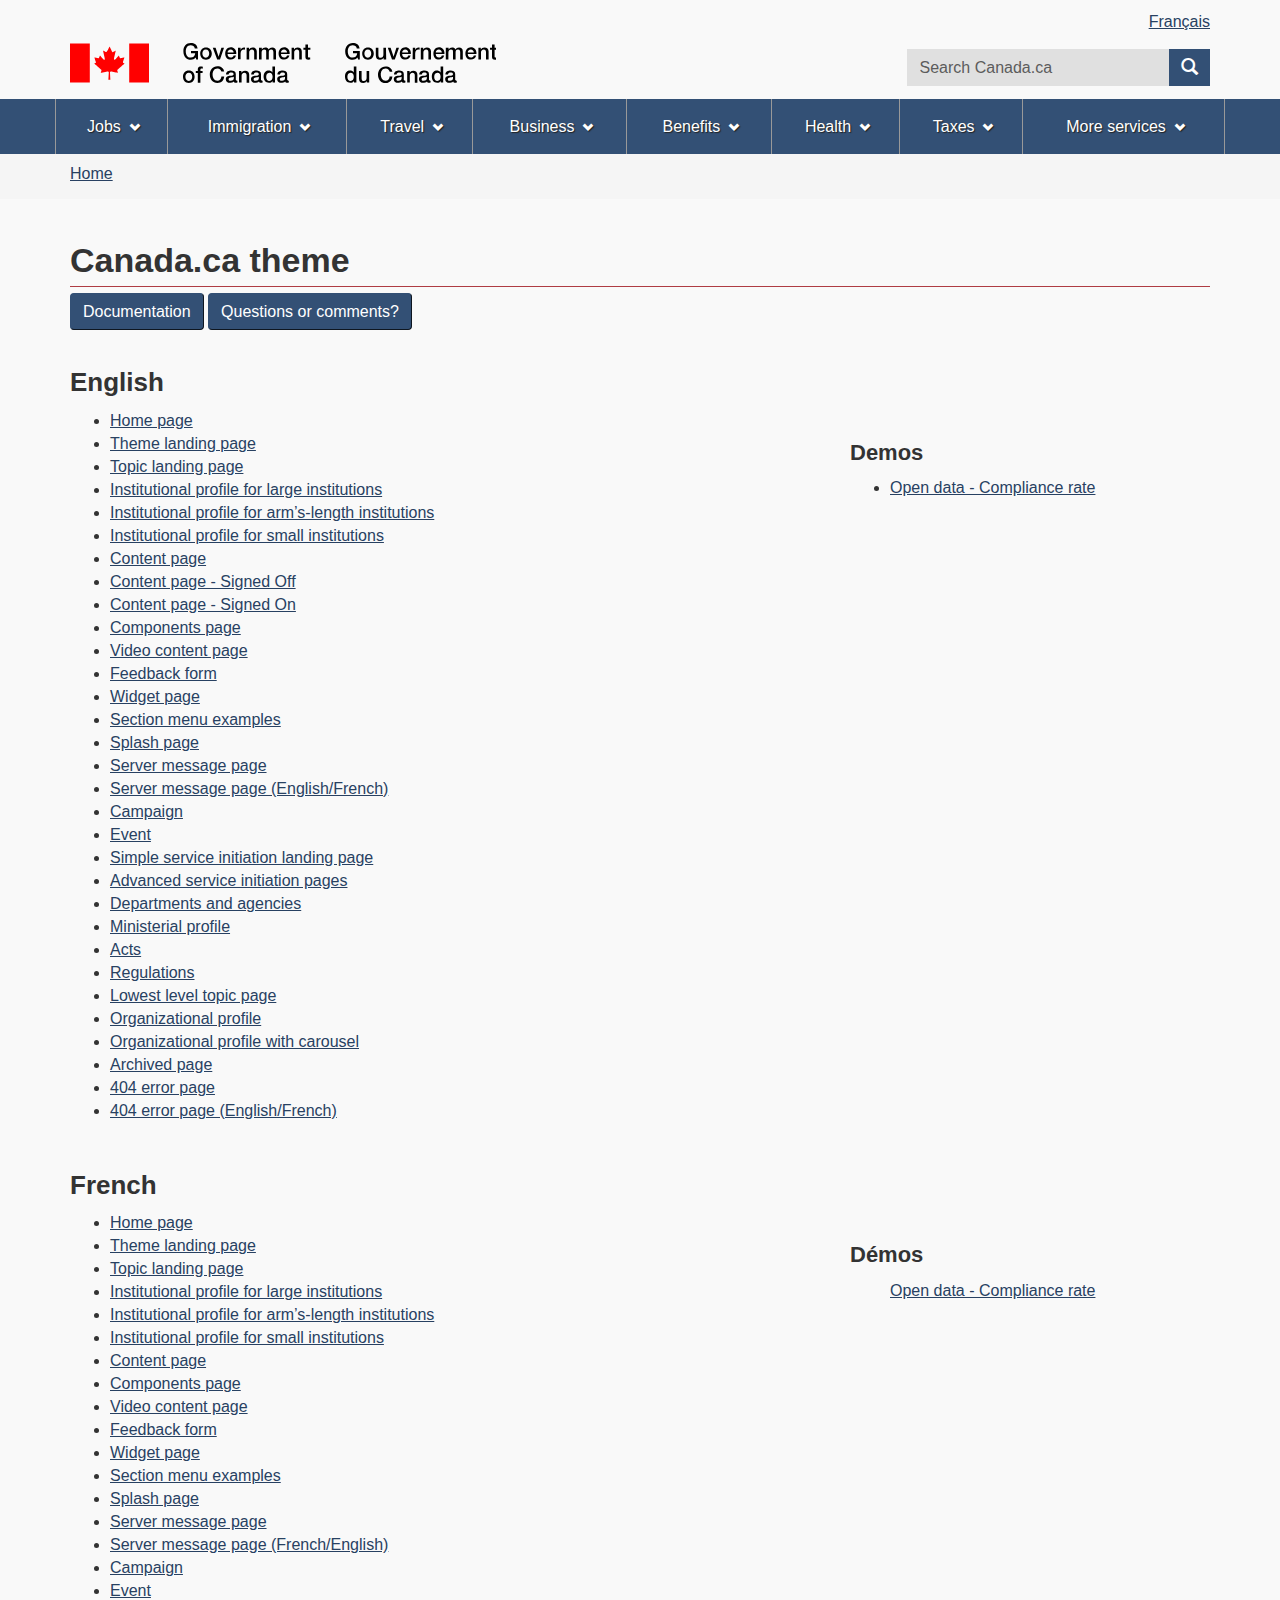
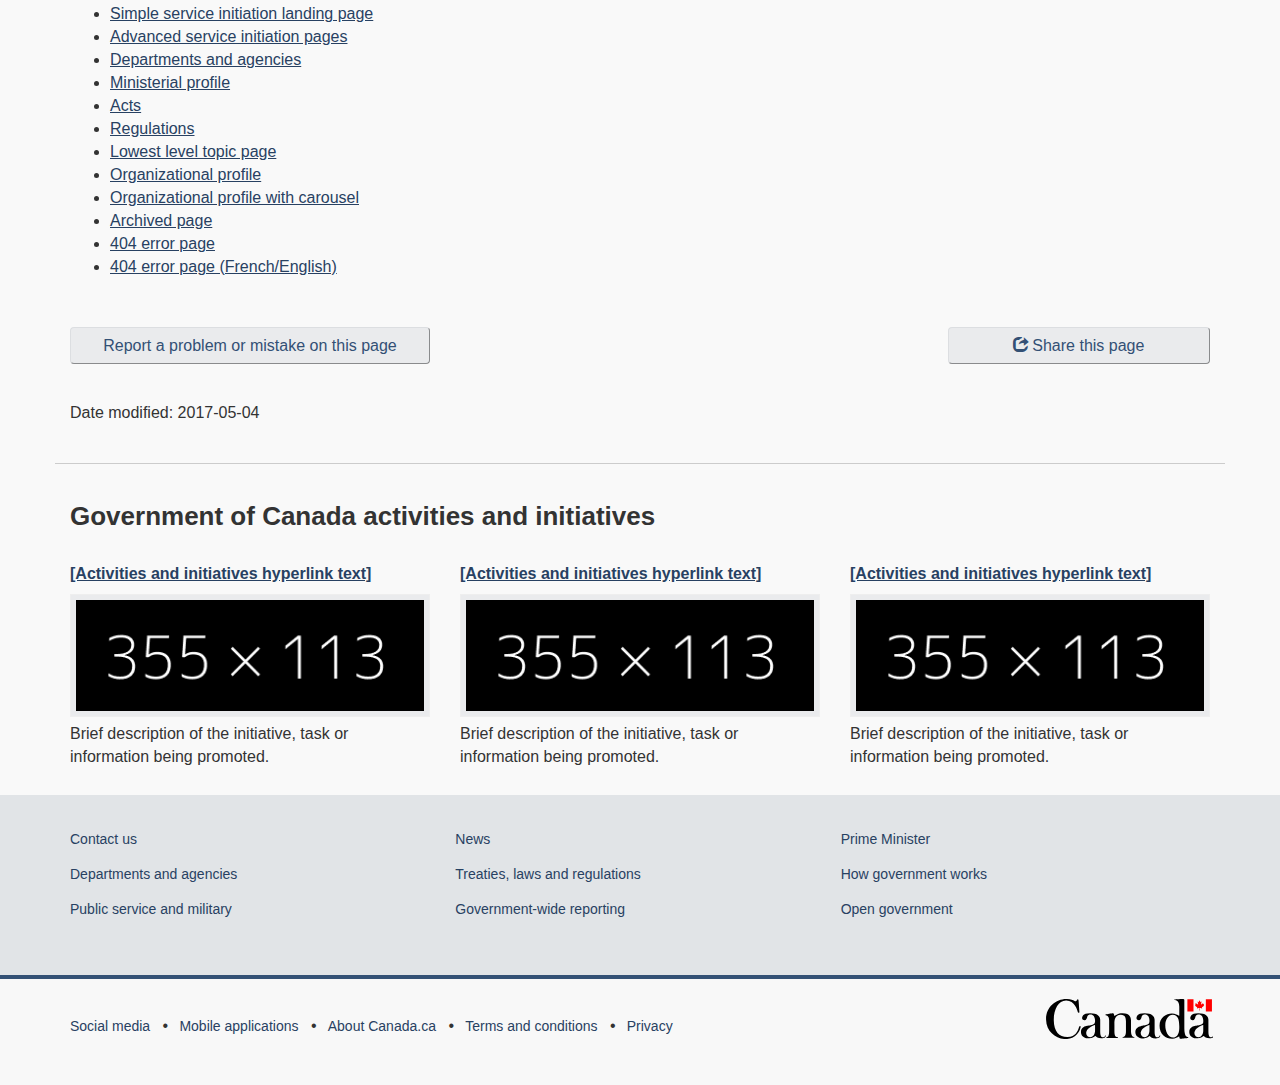
==== commit 7f1fa05a: "French version available -- success" ====
--- a/site/index-en.html
+++ b/site/index-en.html
@@ -189,7 +189,7 @@
 					<h3>Demos</h3>
 					<ul>
 						<li>
-							<a href="#">Open data - Compliance rate</a>
+							<a href="open-data-en.html">Open data - Compliance rate</a>
 						</li>
 					</ul>
 				</div>
@@ -233,7 +233,7 @@
 				<div class="col-md-4">
 					<h3>Démos</h3>
 					<ul>
-						<li><a href="#">Dodnnées ouvertes - Taux de conformité</a></li>
+						<a href="open-data-fr.html">Open data - Compliance rate</a>
 					</ul>
 				</div>
 		</section>
